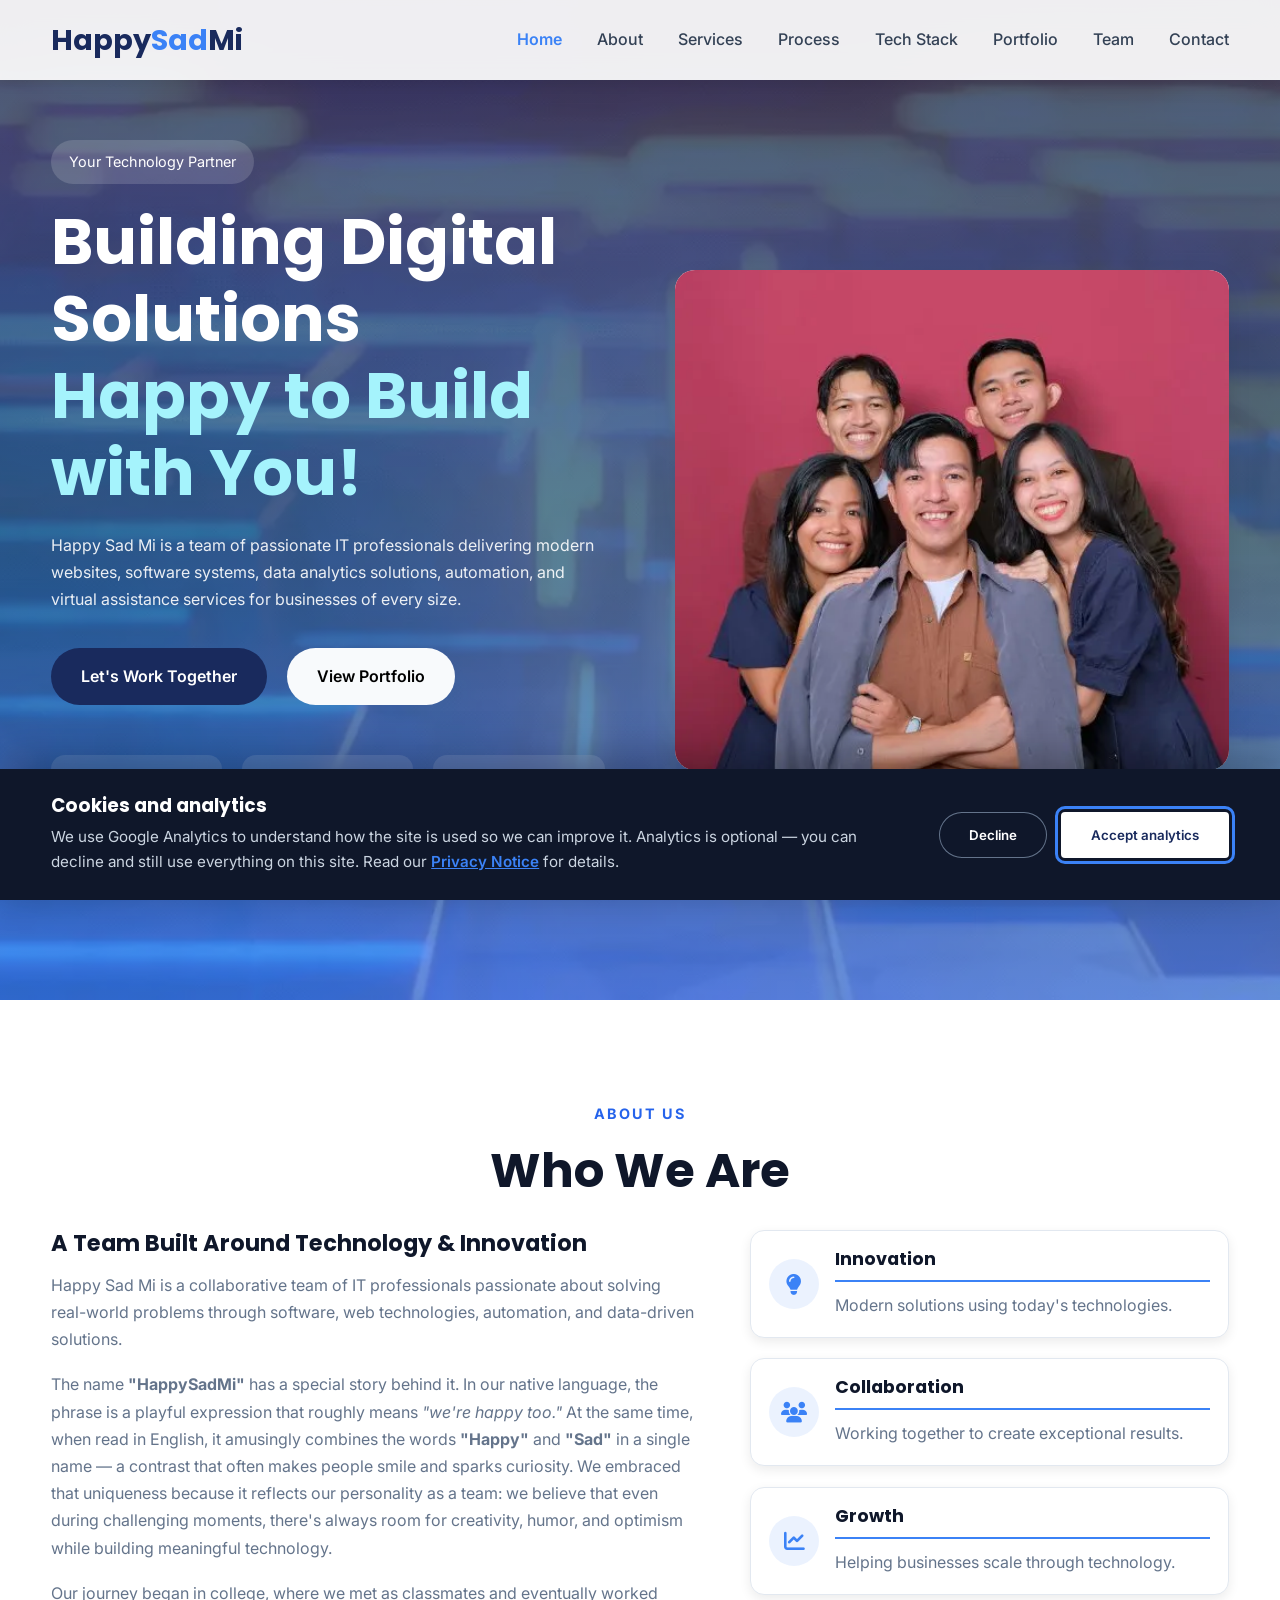
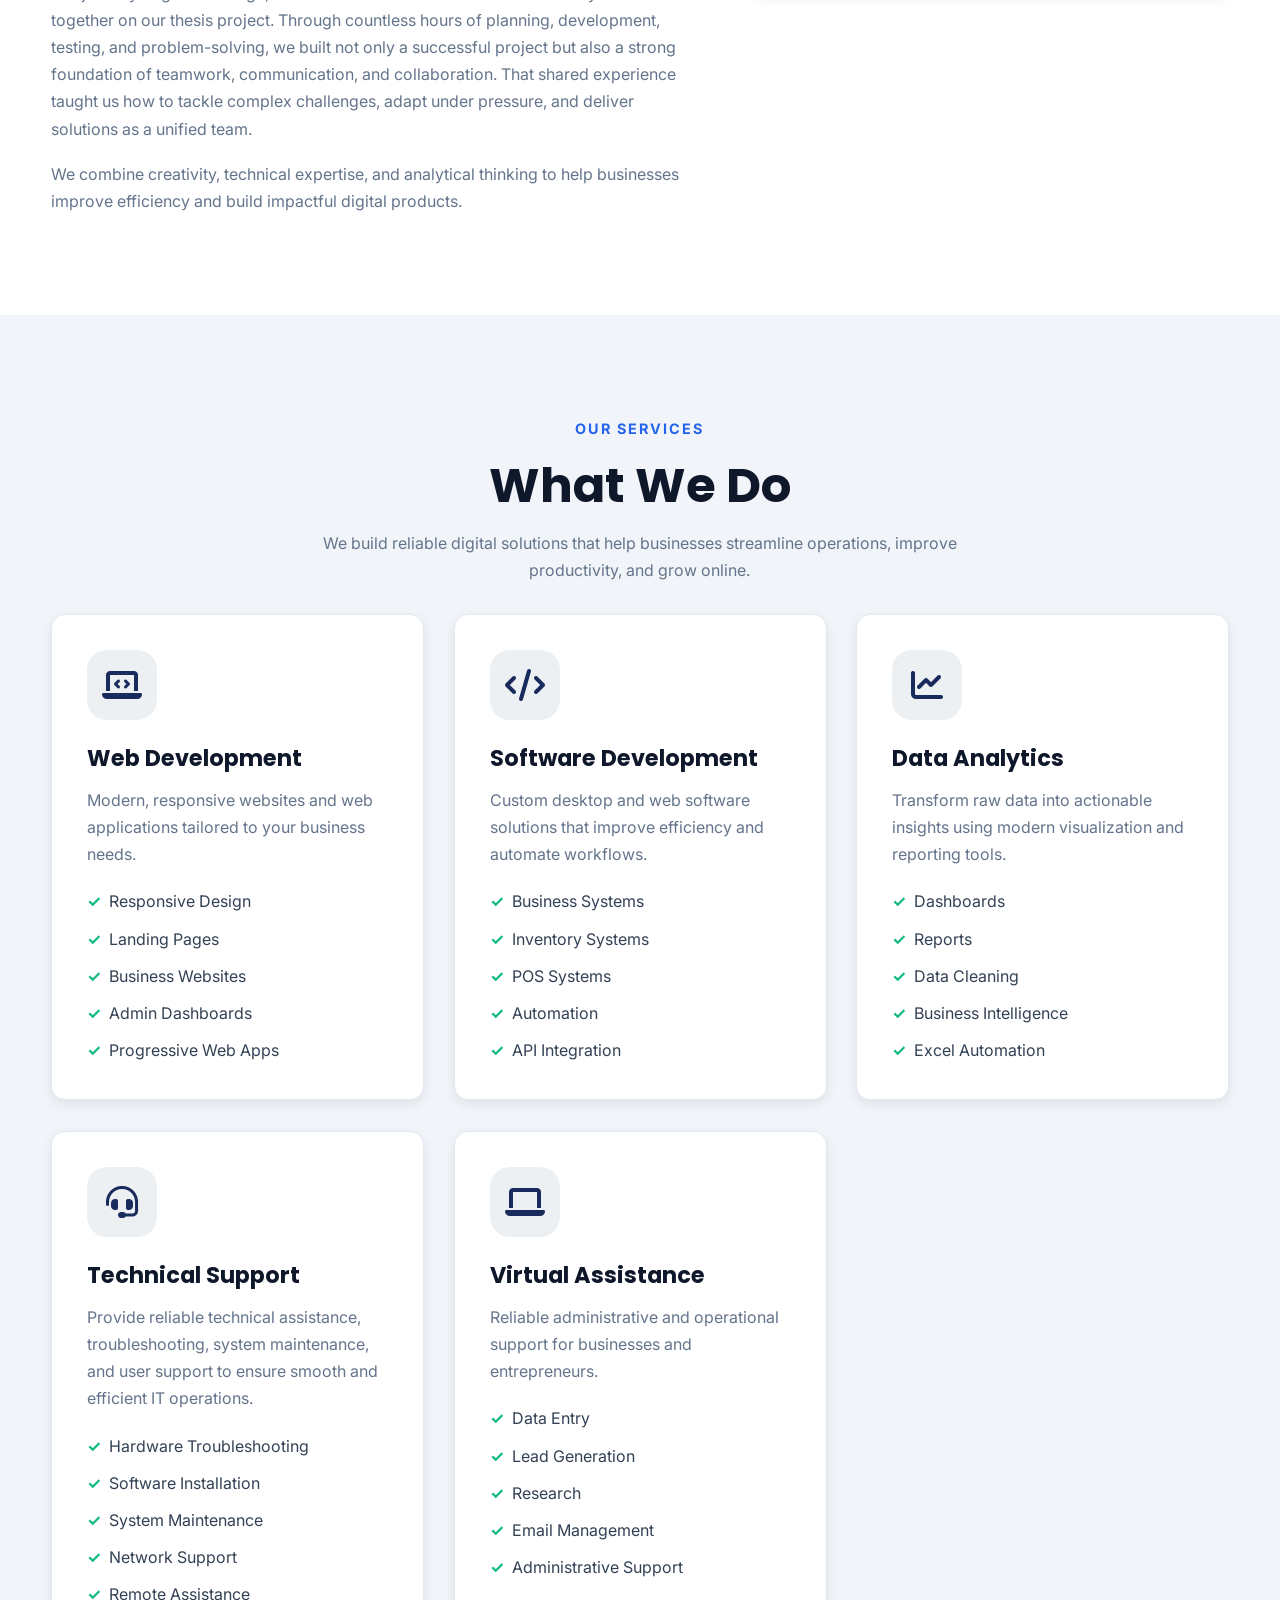
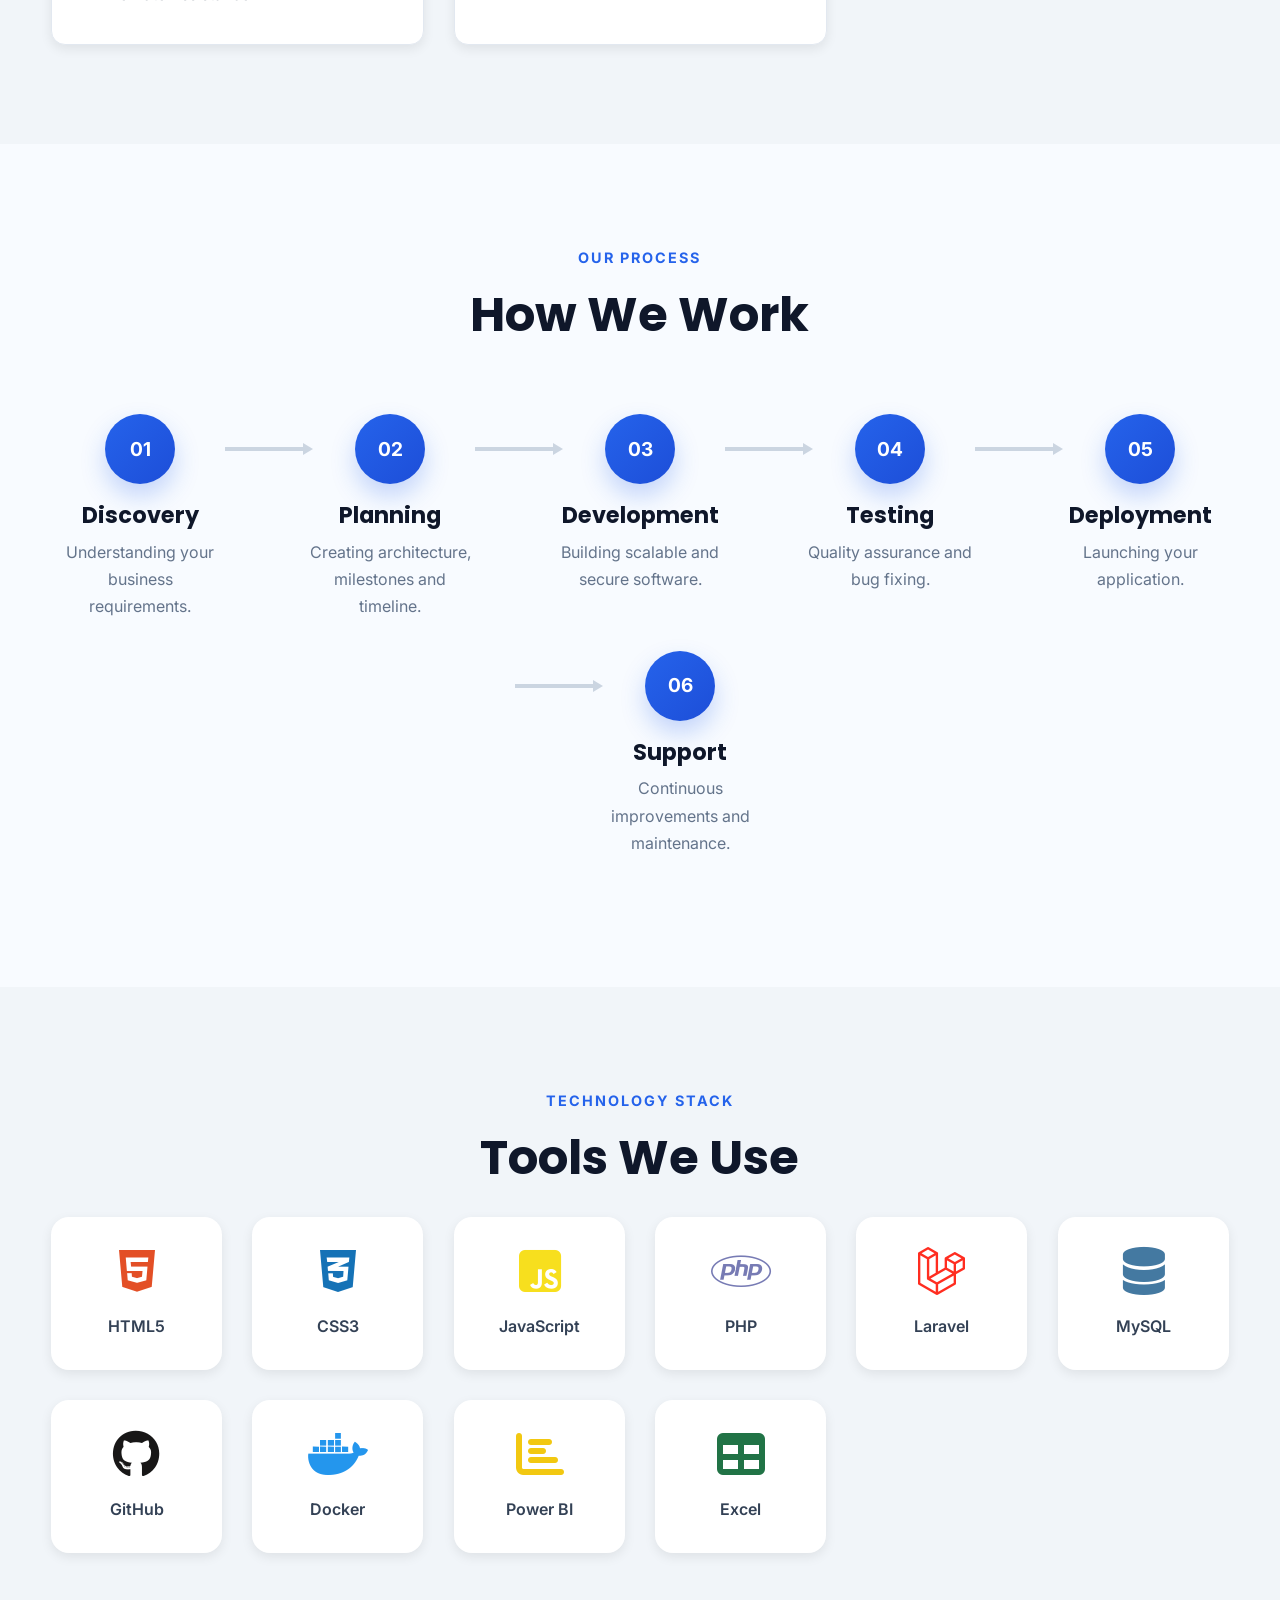
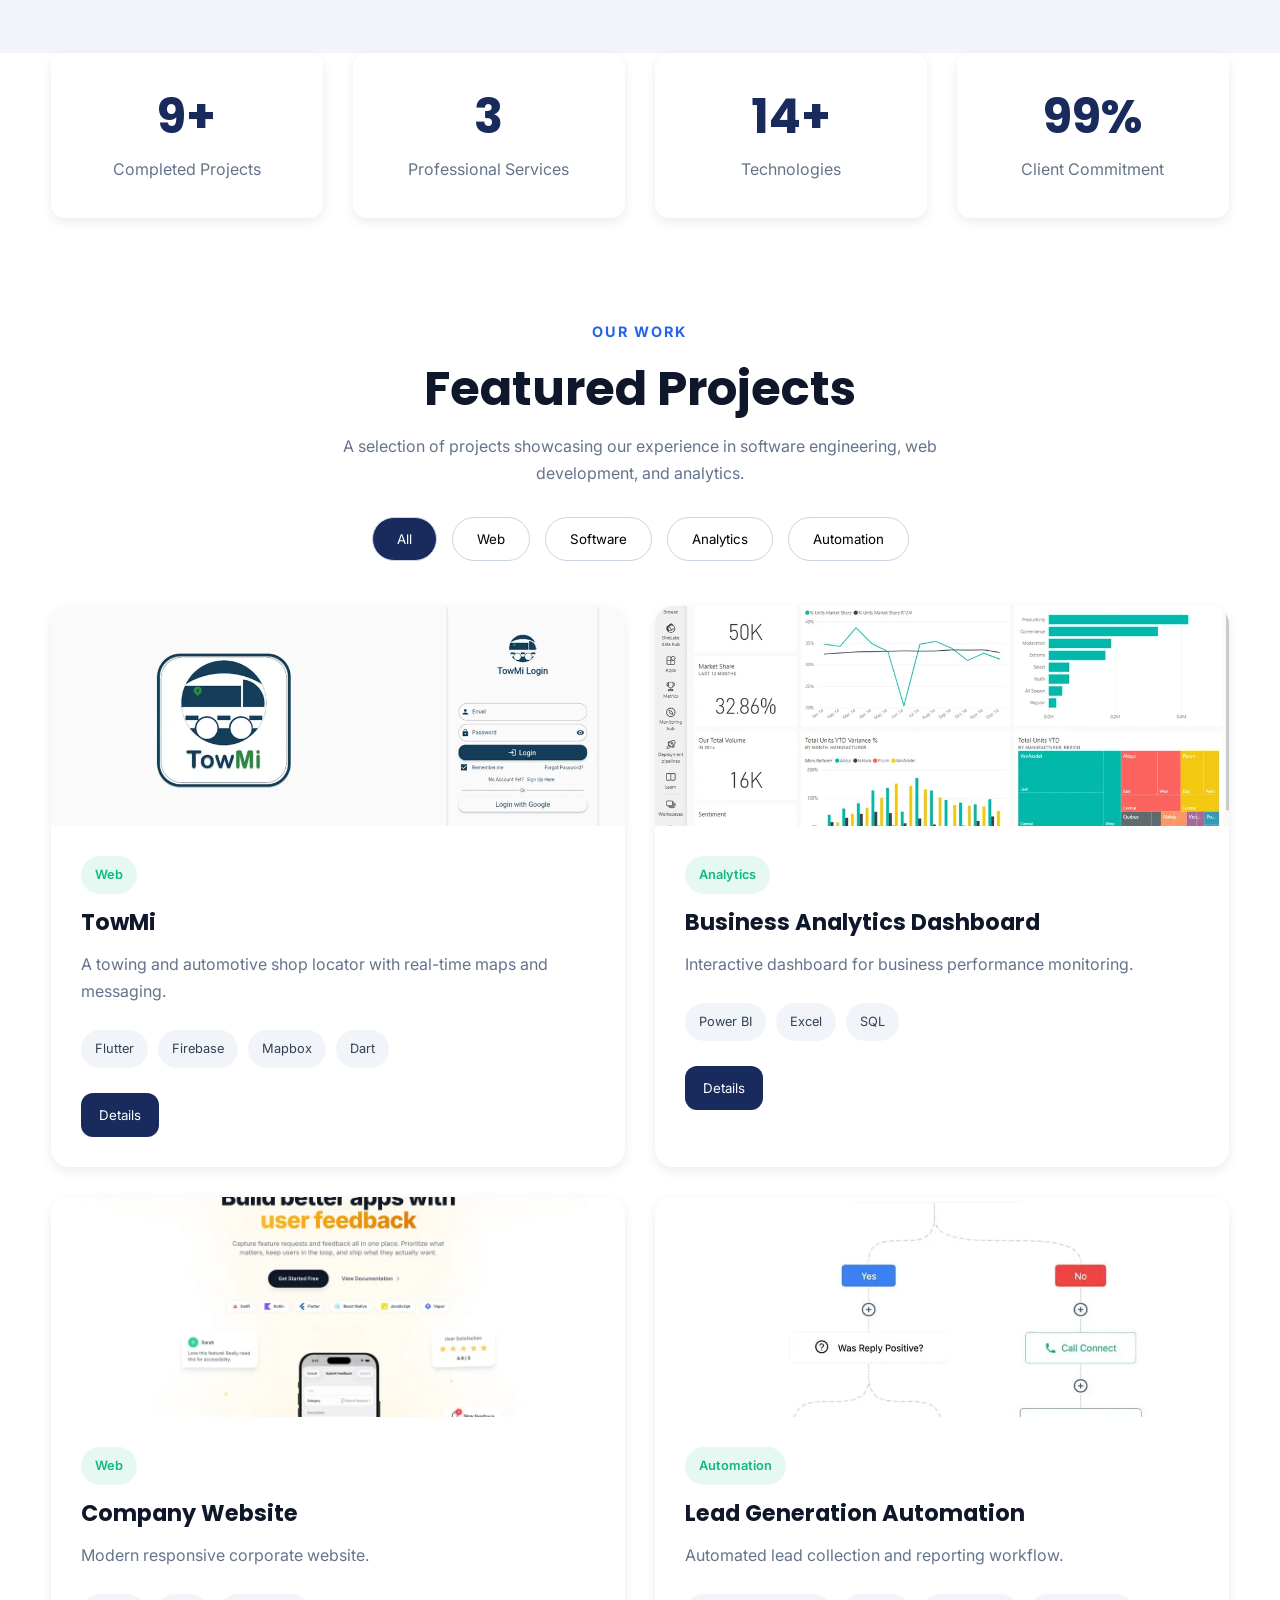
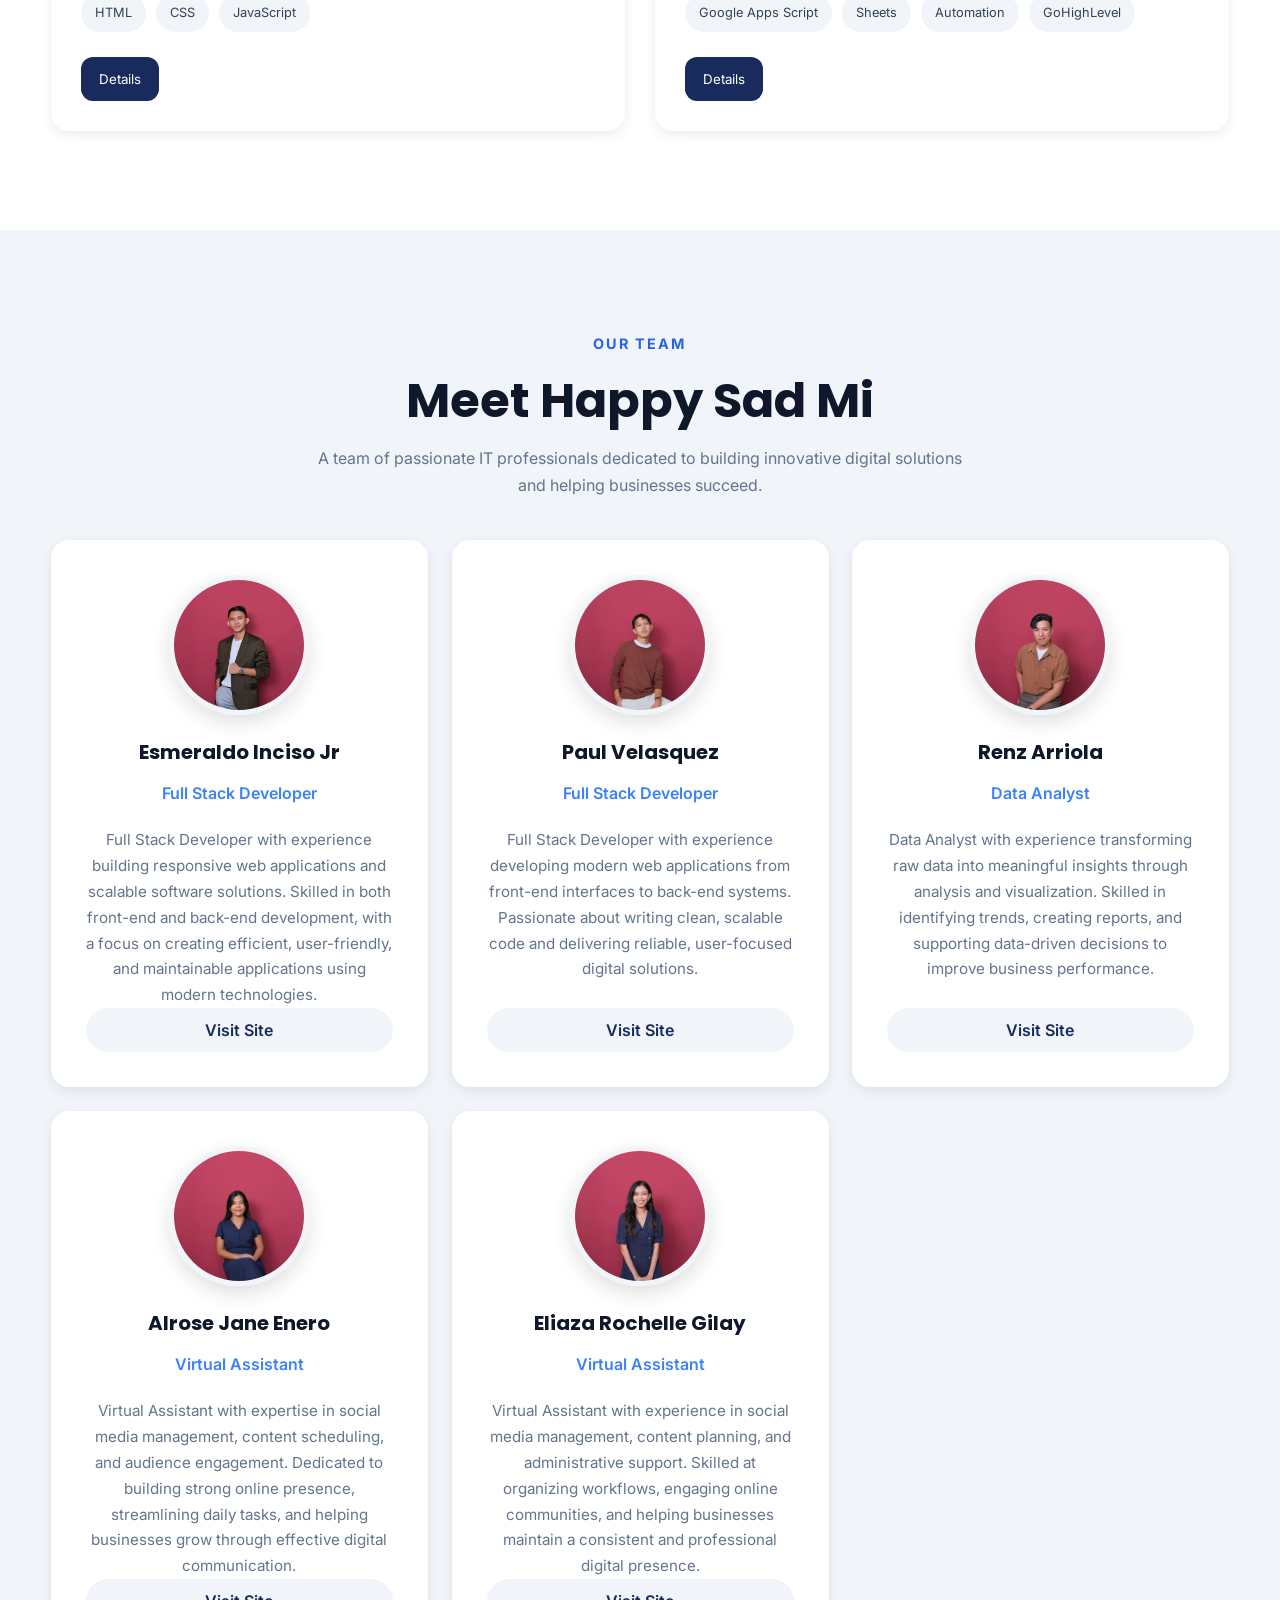
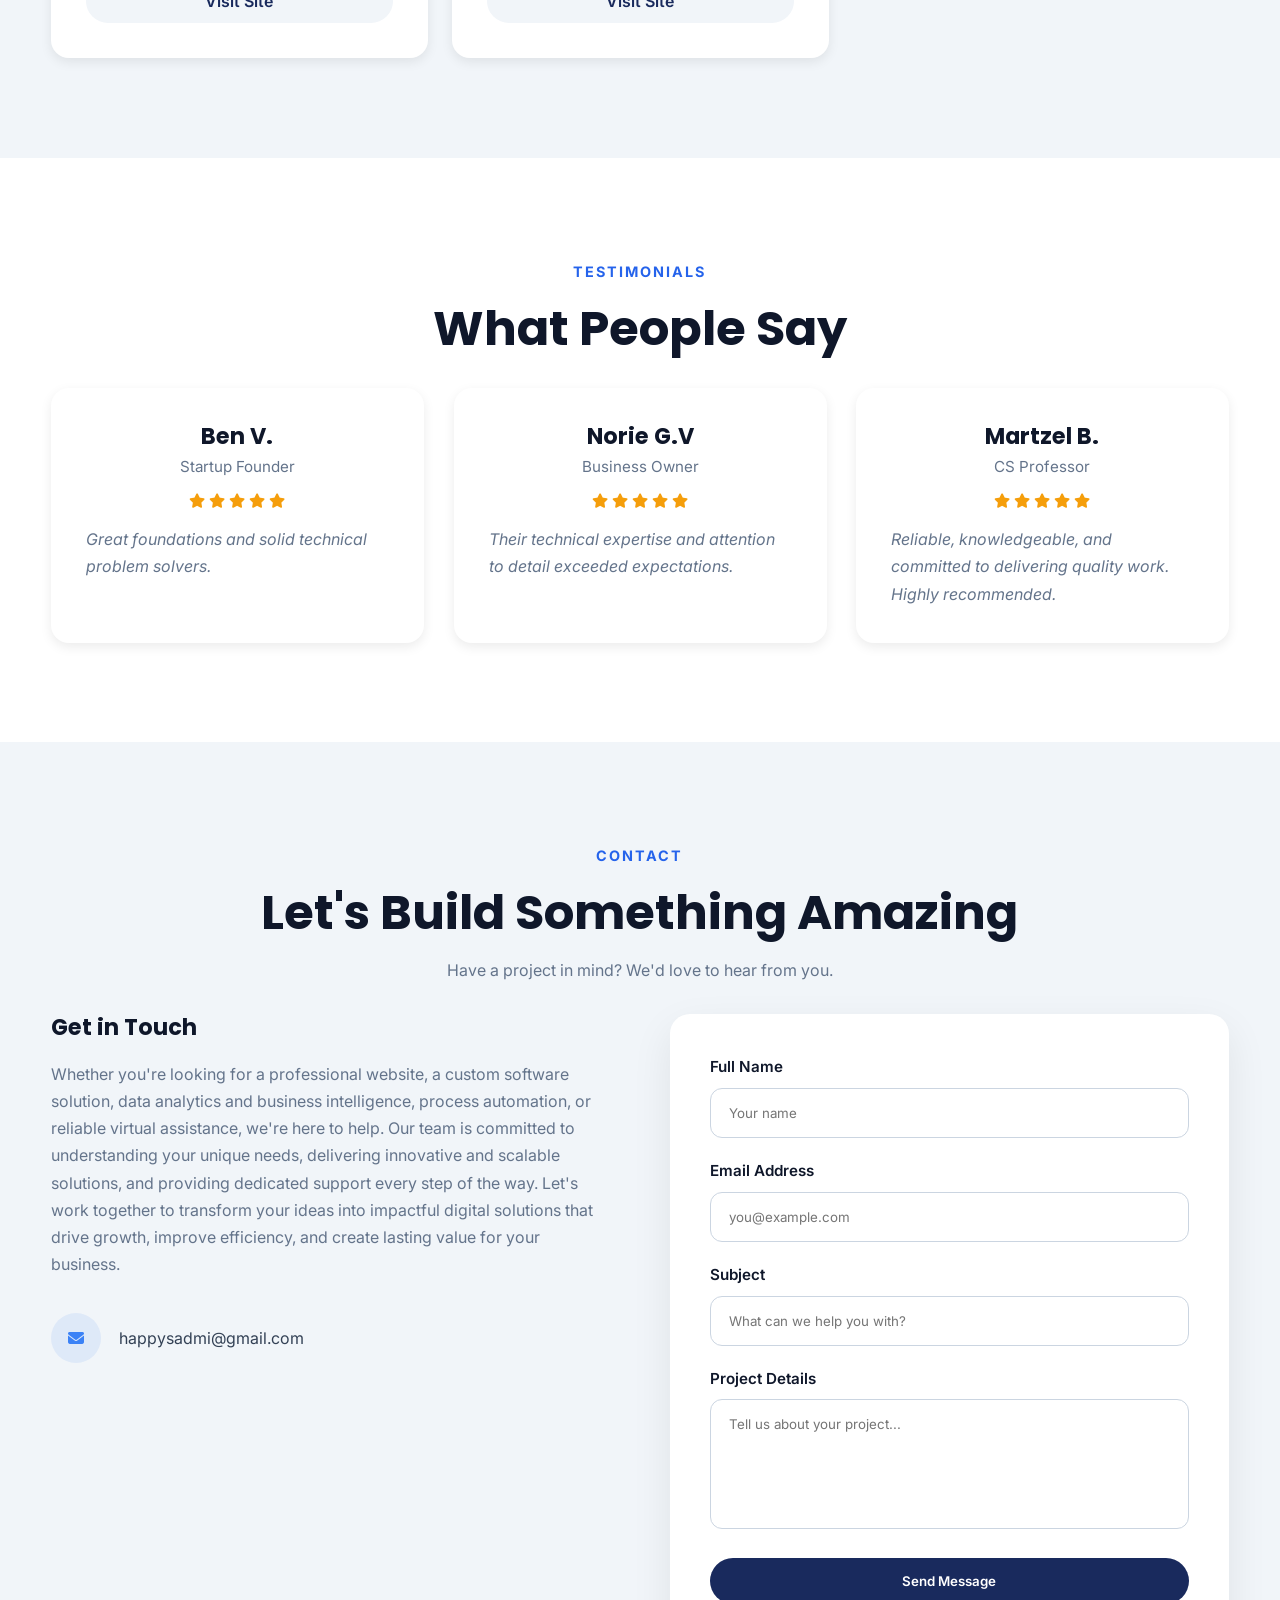
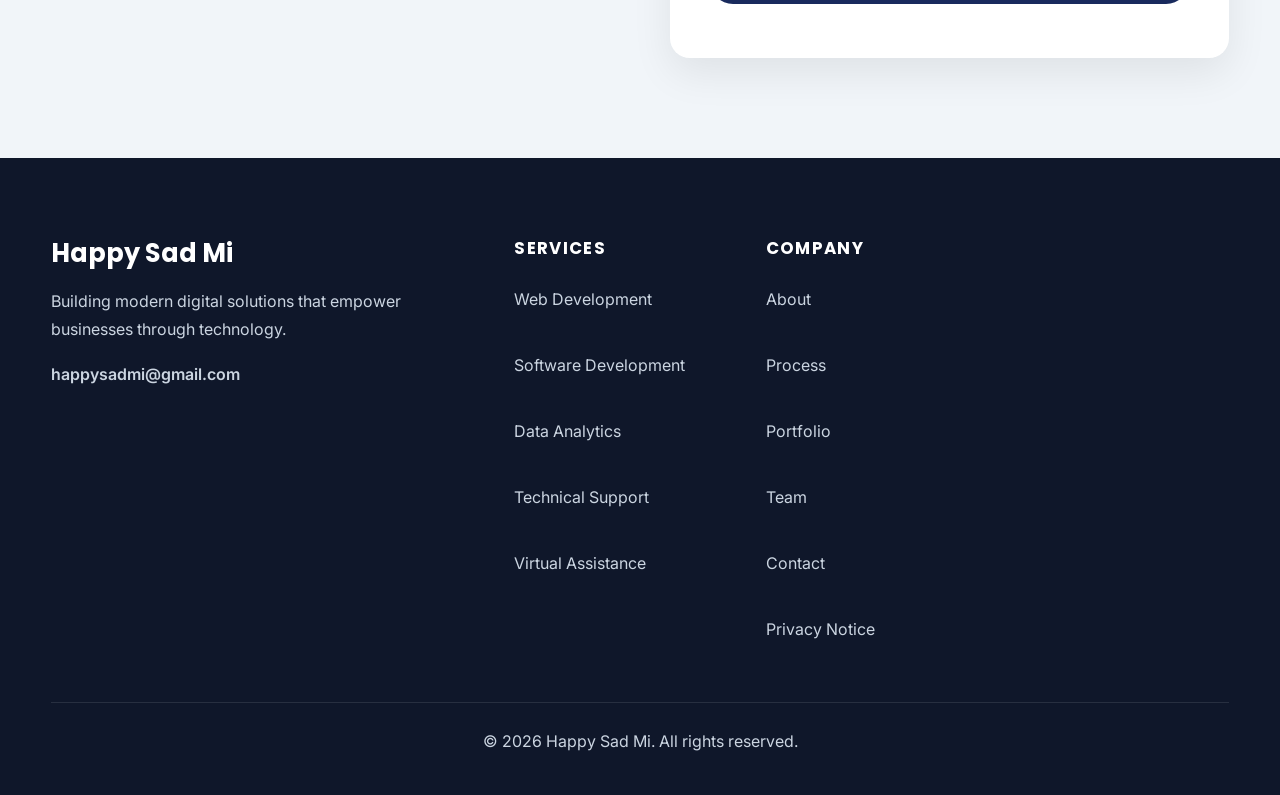
==== index.html @ 09899e64 "Remove two stray </br> tags before the statistics section Left over from the original markup. The Ab" ====
<!DOCTYPE html>
<html lang="en">

<head>
    <meta charset="UTF-8">
    <meta name="viewport" content="width=device-width, initial-scale=1.0">

    <title>Happy Sad Mi | Web Development • Software Development • Data Analytics</title>

    <meta name="description"
        content="Happy Sad Mi is a team of IT professionals specializing in Web Development, Software Development, Data Analytics, Automation, and Virtual Assistance.">

    <meta name="keywords"
        content="Web Development, Software Development, Data Analytics, Virtual Assistant, Philippines">

    <meta name="author" content="Happy Sad Mi">

    <meta name="theme-color" content="#192A5D">

    <!-- Open Graph / social -->

    <meta property="og:type" content="website">
    <meta property="og:site_name" content="Happy Sad Mi">
    <meta property="og:title" content="Happy Sad Mi | Web Development • Software Development • Data Analytics">
    <meta property="og:description"
        content="A team of passionate IT professionals delivering modern websites, software systems, data analytics, automation, and virtual assistance.">
    <meta property="og:image" content="og-image.jpg">
    <meta property="og:locale" content="en_PH">

    <meta name="twitter:card" content="summary_large_image">
    <meta name="twitter:title" content="Happy Sad Mi | Web Development • Software Development • Data Analytics">
    <meta name="twitter:description"
        content="A team of passionate IT professionals delivering modern websites, software systems, data analytics, automation, and virtual assistance.">
    <meta name="twitter:image" content="og-image.jpg">

    <!-- Structured data -->

    <script type="application/ld+json">
    {
      "@context": "https://schema.org",
      "@type": "ProfessionalService",
      "name": "Happy Sad Mi",
      "description": "A team of IT professionals specializing in Web Development, Software Development, Data Analytics, Automation, and Virtual Assistance.",
      "email": "happysadmi@gmail.com",
      "areaServed": "Philippines",
      "knowsAbout": [
        "Web Development",
        "Software Development",
        "Data Analytics",
        "Business Intelligence",
        "Automation",
        "Virtual Assistance"
      ]
    }
    </script>

    <!-- Google Fonts -->

    <link rel="preconnect" href="https://fonts.googleapis.com">
    <link rel="preconnect" href="https://fonts.gstatic.com" crossorigin>

    <link href="https://fonts.googleapis.com/css2?family=Inter:wght@300;400;500;600;700&family=Poppins:wght@500;600;700;800&display=swap"
        rel="stylesheet">

    <!-- Font Awesome -->

    <link rel="stylesheet"
        href="https://cdnjs.cloudflare.com/ajax/libs/font-awesome/6.7.1/css/all.min.css">

    <!-- CSS -->

    <link rel="stylesheet" href="assets/css/style.css?v=14">
    <link rel="stylesheet" href="assets/css/components.css?v=14">
    <link rel="stylesheet" href="assets/css/animations.css?v=14">

    <!-- Icons / PWA -->

    <link rel="apple-touch-icon" sizes="180x180" href="apple-touch-icon.png">
    <link rel="icon" type="image/png" sizes="32x32" href="favicon-32x32.png">
    <link rel="icon" type="image/png" sizes="16x16" href="favicon-16x16.png">
    <link rel="icon" href="favicon.ico" sizes="any">
    <link rel="manifest" href="site.webmanifest">

    <!-- Google Analytics (Consent Mode v2) -->

    <!--
        The consent default MUST be pushed to dataLayer before gtag.js loads,
        otherwise analytics_storage is already "granted" by the time the
        library initialises and the default is ignored.

        These calls are queued synchronously here and replayed by gtag.js,
        so the ordering below is load-bearing: inline block first, then the
        async loader. Do not merge them into one <script> tag.
    -->

    <script>
        window.dataLayer = window.dataLayer || [];

        function gtag(){
            dataLayer.push(arguments);
        }

        // Deny by default. GA4 stays dormant until the visitor opts in
        // via the consent banner (see assets/js/consent.js).
        gtag('consent', 'default', {
            analytics_storage: 'denied',
            ad_storage: 'denied',
            ad_user_data: 'denied',
            ad_personalization: 'denied',
            wait_for_update: 500
        });

        gtag('js', new Date());

        gtag('config', 'G-WTDKF7Z8ZC', { anonymize_ip: true });
    </script>

    <script async src="https://www.googletagmanager.com/gtag/js?id=G-WTDKF7Z8ZC"></script>
    <!-- End Google Analytics -->
</head>

<body>

    <a class="skip-link" href="#main">Skip to main content</a>

    <noscript>
        <div class="noscript-banner">
            <p>
                This site uses JavaScript to load services, portfolio, team and
                testimonials. Please enable JavaScript, or email us directly at
                <a href="mailto:happysadmi@gmail.com">happysadmi@gmail.com</a>.
            </p>
        </div>
    </noscript>

    <!-- ================= NAVBAR ================= -->

    <header class="header">

        <div class="container">

            <nav class="navbar">

                <a href="#home" class="logo">
                    Happy<span>Sad</span>Mi
                </a>

                <ul class="nav-links" id="primaryNav">

                    <li><a href="#home" aria-current="true">Home</a></li>

                    <li><a href="#about">About</a></li>

                    <li><a href="#services">Services</a></li>

                    <li><a href="#process">Process</a></li>

                    <li><a href="#tech">Tech Stack</a></li>

                    <li><a href="#portfolio">Portfolio</a></li>

                    <li><a href="#team">Team</a></li>

                    <li><a href="#contact">Contact</a></li>

                </ul>

                <button
                    class="menu-btn"
                    id="menuBtn"
                    type="button"
                    aria-label="Open navigation menu"
                    aria-expanded="false"
                    aria-controls="primaryNav">

                    <i class="fas fa-bars" aria-hidden="true"></i>

                </button>

            </nav>

        </div>

    </header>

    <main id="main">

    <!-- ================= HERO ================= -->

    <section class="hero" id="home" aria-labelledby="heroTitle">

        <div class="container hero-grid">

            <div class="hero-content">

                <span class="badge">
                    Your Technology Partner
                </span>

                <h1 id="heroTitle">

                    Building Digital Solutions

                    <span>Happy to Build with You!</span>

                </h1>

                <p>

                    Happy Sad Mi is a team of passionate IT professionals delivering
                    modern websites, software systems, data analytics solutions,
                    automation, and virtual assistance services for businesses
                    of every size.

                </p>

                <div class="hero-buttons">

                    <a href="#contact" class="btn btn-primary">

                        Let's Work Together

                    </a>

                    <a href="#portfolio" class="btn btn-secondary">

                        View Portfolio

                    </a>

                </div>

                <div class="hero-stats">

                    <div class="stat-card">

                        <h2>10+</h2>

                        <p>Projects</p>

                    </div>

                    <div class="stat-card">

                        <h2>4</h2>

                        <p>Core Services</p>

                    </div>

                    <div class="stat-card">

                        <h2>100%</h2>

                        <p>Committed</p>

                    </div>

                </div>

            </div>

            <div class="hero-image">

                <img class="bg_img"
                    src="assets/images/team/hsm-2.webp"
                    alt="The Happy Sad Mi team"
                    width="500"
                    height="500"
                    fetchpriority="high">

            </div>

        </div>

    </section>

    <!-- ================= ABOUT ================= -->

    <section class="section" id="about">

        <div class="container">

            <div class="section-title">

                <span>ABOUT US</span>

                <h2>Who We Are</h2>

            </div>

            <div class="about-grid">

                <div class="about-copy">

                    <h3>

                        A Team Built Around Technology & Innovation

                    </h3>

                    <p>

                        Happy Sad Mi is a collaborative team of IT professionals
                        passionate about solving real-world problems through
                        software, web technologies, automation, and data-driven
                        solutions.

                    </p>

                    <p>
                        The name <strong>"HappySadMi"</strong> has a special story behind it. In our
                        native language, the phrase is a playful expression that roughly means
                        <em>"we're happy too."</em> At the same time, when read in English, it amusingly
                        combines the words <strong>"Happy"</strong> and <strong>"Sad"</strong> in a single
                        name — a contrast that often makes people smile and sparks curiosity. We
                        embraced that uniqueness because it reflects our personality as a team: we
                        believe that even during challenging moments, there's always room for
                        creativity, humor, and optimism while building meaningful technology.
                    </p>

                    <p>
                        Our journey began in college, where we met as classmates and eventually
                        worked together on our thesis project. Through countless hours of planning,
                        development, testing, and problem-solving, we built not only a successful
                        project but also a strong foundation of teamwork, communication, and
                        collaboration. That shared experience taught us how to tackle complex
                        challenges, adapt under pressure, and deliver solutions as a unified team.
                    </p>

                    <p>

                        We combine creativity, technical expertise, and analytical
                        thinking to help businesses improve efficiency and build
                        impactful digital products.

                    </p>

                </div>

                <div class="about-cards">

                <div class="info-card">
                    <i class="fas fa-lightbulb" aria-hidden="true"></i>

                    <div class="info-content">
                        <h4>Innovation</h4>
                        <p>Modern solutions using today's technologies.</p>
                    </div>
                </div>

                <div class="info-card">
                    <i class="fas fa-users" aria-hidden="true"></i>

                    <div class="info-content">
                        <h4>Collaboration</h4>
                        <p>Working together to create exceptional results.</p>
                    </div>
                </div>

                <div class="info-card">
                    <i class="fas fa-chart-line" aria-hidden="true"></i>

                    <div class="info-content">
                        <h4>Growth</h4>
                        <p>Helping businesses scale through technology.</p>
                    </div>
                </div>

</div>

            </div>

        </div>

    </section>

        <!-- ================= SERVICES ================= -->

    <section class="section section-alt" id="services">

        <div class="container">

            <div class="section-title">

                <span>OUR SERVICES</span>

                <h2>What We Do</h2>

                <p>
                    We build reliable digital solutions that help businesses
                    streamline operations, improve productivity, and grow online.
                </p>

            </div>

            <div class="services-grid" id="servicesGrid">

                <!-- Rendered from data/services.json by services.js -->

            </div>

        </div>

    </section>


<section class="section process-section" id="process">

    <div class="container">

        <div class="section-title">
            <span>OUR PROCESS</span>
            <h2>How We Work</h2>
        </div>

        <div class="process-flow">

            <div class="process-step">
                <div class="circle">01</div>
                <h3>Discovery</h3>
                <p>Understanding your business requirements.</p>
            </div>

            <div class="connector"></div>

            <div class="process-step">
                <div class="circle">02</div>
                <h3>Planning</h3>
                <p>Creating architecture, milestones and timeline.</p>
            </div>

            <div class="connector"></div>

            <div class="process-step">
                <div class="circle">03</div>
                <h3>Development</h3>
                <p>Building scalable and secure software.</p>
            </div>

            <div class="connector"></div>

            <div class="process-step">
                <div class="circle">04</div>
                <h3>Testing</h3>
                <p>Quality assurance and bug fixing.</p>
            </div>

            <div class="connector"></div>

            <div class="process-step">
                <div class="circle">05</div>
                <h3>Deployment</h3>
                <p>Launching your application.</p>
            </div>

            <div class="connector"></div>

            <div class="process-step">
                <div class="circle">06</div>
                <h3>Support</h3>
                <p>Continuous improvements and maintenance.</p>
            </div>

        </div>

    </div>

</section>
    <!-- ================= TECH STACK ================= -->

    <section class="section section-alt" id="tech">

        <div class="container">

            <div class="section-title">

                <span>TECHNOLOGY STACK</span>

                <h2>Tools We Use</h2>

            </div>

            <div class="tech-grid">

                <div class="tech-card">
                    <i class="fab fa-html5"></i>
                    <div></div>
                    <span>HTML5</span>
                </div>

                <div class="tech-card">
                    <i class="fab fa-css3-alt"></i>
                <div></div>
                    <span>CSS3</span>
                </div>

                <div class="tech-card">
                    <i class="fab fa-js-square"></i>
                    <div></div>
                    <span>JavaScript</span>
                </div>

                <div class="tech-card">
                    <i class="fab fa-php"></i>
                    <div></div>
                    <span>PHP</span>
                </div>

                <div class="tech-card">
                    <i class="fab fa-laravel"></i>
                    <div></div>
                    <span>Laravel</span>
                </div>

                <div class="tech-card">
                    <i class="fas fa-database"></i>
                    <div></div>
                    <span>MySQL</span>
                </div>

                <div class="tech-card">
                    <i class="fab fa-github"></i>
                    <div></div>
                    <span>GitHub</span>
                </div>

                <div class="tech-card">
                    <i class="fab fa-docker"></i>
                    <div></div>
                    <span>Docker</span>
                </div>

                <div class="tech-card">
                    <i class="fas fa-chart-bar"></i>
                    <div></div>
                    <span>Power BI</span>
                </div>

                <div class="tech-card">
                    <i class="fas fa-table"></i>
                    <div></div>
                    <span>Excel</span>
                </div>

            </div>

        </div>

    </section>

    <!-- ================= STATISTICS ================= -->

    <section class="statistics">

        <div class="container">

            <div class="stats-grid">

                <div class="stats-card">

                    <h2>10+</h2>

                    <p>Completed Projects</p>

                </div>

                <div class="stats-card">

                    <h2>4</h2>

                    <p>Professional Services</p>

                </div>

                <div class="stats-card">

                    <h2>15+</h2>

                    <p>Technologies</p>

                </div>

                <div class="stats-card">

                    <h2>100%</h2>

                    <p>Client Commitment</p>

                </div>

            </div>

        </div>

    </section>

    <!-- ================= PORTFOLIO ================= -->

    <section class="section" id="portfolio">

        <div class="container">

            <div class="section-title">

                <span>OUR WORK</span>

                <h2>Featured Projects</h2>

                <p>
                    A selection of projects showcasing our experience in
                    software engineering, web development, and analytics.
                </p>

            </div>

            <div class="portfolio-filter" role="group" aria-label="Filter projects by category">

                <button type="button" class="active" data-filter="all" aria-pressed="true">
                    All
                </button>

                <button type="button" data-filter="web" aria-pressed="false">
                    Web
                </button>

                <button type="button" data-filter="software" aria-pressed="false">
                    Software
                </button>

                <button type="button" data-filter="analytics" aria-pressed="false">
                    Analytics
                </button>

                <button type="button" data-filter="automation" aria-pressed="false">
                    Automation
                </button>

            </div>

            <div class="portfolio-grid" id="portfolioGrid">

                <!-- Rendered from data/portfolio.json by portfolio.js -->

            </div>

        </div>

    </section>

        <!-- ================= TEAM ================= -->

    <section class="section section-alt" id="team">

        <div class="container">

            <div class="section-title">

                <span>OUR TEAM</span>

                <h2>Meet Happy Sad Mi</h2>

                <p>
                    A team of passionate IT professionals dedicated to building
                    innovative digital solutions and helping businesses succeed.
                </p>

            </div>

            <div class="team-gallery" id="teamGrid">

                <!-- Rendered from data/team.json by team.js -->

            </div>

        </div>

    </section>

    <!-- ================= TESTIMONIALS ================= -->
    <section class="section" id="testimonials">

        <div class="container">

            <div class="section-title">

                <span>TESTIMONIALS</span>

                <h2>What People Say</h2>

            </div>

            <div class="testimonial-grid" id="testimonialGrid">

                <!-- Rendered from data/testimonials.json by testimonials.js -->

            </div>

        </div>

    </section>

    <!-- ================= CONTACT ================= -->

    <section class="section section-alt" id="contact">

        <div class="container">

            <div class="section-title">

                <span>CONTACT</span>

                <h2>Let's Build Something Amazing</h2>

                <p>
                    Have a project in mind? We'd love to hear from you.
                </p>

            </div>

            <div class="contact-grid">

                <div class="contact-info">

                    <h3>Get in Touch</h3>

                    <p>
                        Whether you're looking for a professional website, a custom software solution,
                        data analytics and business intelligence, process automation, or reliable
                        virtual assistance, we're here to help. Our team is committed to understanding
                        your unique needs, delivering innovative and scalable solutions, and providing
                        dedicated support every step of the way. Let's work together to transform your
                        ideas into impactful digital solutions that drive growth, improve efficiency,
                        and create lasting value for your business.
                    </p>

                    <div class="contact-item">

                        <i class="fas fa-envelope"></i>

                        <span>happysadmi@gmail.com</span>

                    </div>


                    

                </div>

                <form
                    action="https://api.web3forms.com/submit"
                    method="POST"
                    class="contact-form"
                    id="contactForm">

                    <input type="hidden" name="access_key" value="a5f0d22b-f5dd-4170-9fd6-71b0a7a1d6a9">

                    <!-- Honeypot: hidden from users, catches naive bots -->

                    <div class="visually-hidden" aria-hidden="true">
                        <label for="company">Company website</label>
                        <input type="text" name="company" id="company" tabindex="-1" autocomplete="off">
                    </div>

                    <label for="name">Full Name</label>

                    <input
                        type="text"
                        id="name"
                        name="name"
                        autocomplete="name"
                        placeholder="Your name"
                        required>

                    <label for="email">Email Address</label>

                    <input
                        type="email"
                        id="email"
                        name="email"
                        autocomplete="email"
                        placeholder="you@example.com"
                        required>

                    <label for="subject">Subject</label>

                    <input
                        type="text"
                        id="subject"
                        name="subject"
                        placeholder="What can we help you with?">

                    <label for="message">Project Details</label>

                    <textarea
                        id="message"
                        name="message"
                        rows="6"
                        placeholder="Tell us about your project..."
                        required></textarea>

                    <button
                        class="btn btn-primary"
                        type="submit">

                        Send Message

                    </button>

                    <p class="form-note" id="formStatus" role="status" aria-live="polite"></p>

                </form>





            </div>

        </div>

    </section>

    </main>

    <!-- ================= FOOTER ================= -->

    <footer class="footer">

        <div class="container">

            <div class="footer-grid">

                <div>

                    <h2 class="footer-brand">Happy Sad Mi</h2>

                    <p>

                        Building modern digital solutions that empower
                        businesses through technology.

                    </p>

                    <p>
                        <a href="mailto:happysadmi@gmail.com">happysadmi@gmail.com</a>
                    </p>

                </div>

                <nav aria-label="Services">

                    <h3 class="footer-heading">Services</h3>

                    <ul>

                        <li><a href="#services">Web Development</a></li>

                        <li><a href="#services">Software Development</a></li>

                        <li><a href="#services">Data Analytics</a></li>

                        <li><a href="#services">Technical Support</a></li>

                        <li><a href="#services">Virtual Assistance</a></li>

                    </ul>

                </nav>

                <nav aria-label="Company">

                    <h3 class="footer-heading">Company</h3>

                    <ul>

                        <li><a href="#about">About</a></li>

                        <li><a href="#process">Process</a></li>

                        <li><a href="#portfolio">Portfolio</a></li>

                        <li><a href="#team">Team</a></li>

                        <li><a href="#contact">Contact</a></li>

                        <li><a href="privacy.html">Privacy Notice</a></li>

                    </ul>

                </nav>

            </div>

            <div class="footer-bottom">

                <p>

                    &copy; 2026 Happy Sad Mi. All rights reserved.

                </p>

            </div>

        </div>

    </footer>

    <!-- ================= BACK TO TOP ================= -->

    <button
        id="backToTop"
        class="back-to-top"
        type="button"
        aria-label="Back to top">

        <i class="fas fa-chevron-up" aria-hidden="true"></i>

    </button>

    <!-- ================= PROJECT MODAL ================= -->

<div
    class="modal"
    id="projectModal"
    role="dialog"
    aria-modal="true"
    aria-labelledby="modalTitle"
    aria-describedby="modalDescription"
    hidden>

    <div class="modal-overlay"></div>

    <div
        class="modal-content"
        role="document"
        tabindex="-1">

        <button
            class="modal-close"
            id="closeModal"
            type="button"
            aria-label="Close project details">

            <i class="fas fa-times" aria-hidden="true"></i>

        </button>

        <img
            id="modalImage"
            src=""
            alt="">

        <div class="modal-body">

            <span
                class="modal-category"
                id="modalCategory">

            </span>

            <h2
                id="modalTitle">

            </h2>

            <p
                id="modalDescription">

            </p>

            <div
                id="modalTech"
                class="project-tech">

            </div>

            <div class="modal-meta">

                <div>

                    <strong>Role</strong>

                    <span id="modalRole"></span>

                </div>

                <div>

                    <strong>Client</strong>

                    <span id="modalClient"></span>

                </div>

                <div>

                    <strong>Year</strong>

                    <span id="modalYear"></span>

                </div>

                <div>

                    <strong>Status</strong>

                    <span id="modalStatus"></span>

                </div>

            </div>

            <div
                class="modal-buttons"
                id="modalButtons">

            </div>

        </div>

    </div>

</div>

    <!-- ================= CONSENT BANNER ================= -->

    <!--
        Hidden until assets/js/consent.js finds no stored choice. The GA4
        consent default in <head> already blocks analytics regardless of
        what this banner does, so a JS failure here degrades to "no
        analytics" rather than "unconsented analytics".
    -->

    <div
        class="consent-banner"
        id="consentBanner"
        role="dialog"
        aria-labelledby="consentTitle"
        aria-describedby="consentText"
        hidden>

        <div class="consent-inner">

            <div class="consent-copy">

                <h2 id="consentTitle">Cookies and analytics</h2>

                <p id="consentText">
                    We use Google Analytics to understand how the site is used so we
                    can improve it. Analytics is optional &mdash; you can decline and
                    still use everything on this site. Read our
                    <a href="privacy.html">Privacy Notice</a> for details.
                </p>

            </div>

            <div class="consent-actions">

                <button
                    type="button"
                    class="btn btn-secondary"
                    id="consentDecline">

                    Decline

                </button>

                <button
                    type="button"
                    class="btn btn-primary"
                    id="consentAccept">

                    Accept analytics

                </button>

            </div>

        </div>

    </div>

    <!-- ================= JAVASCRIPT ================= -->

    <script src="assets/js/app.js?v=14"></script>
    <script src="assets/js/animations.js?v=14"></script>
    <script src="assets/js/consent.js?v=14"></script>
    <script src="assets/js/portfolio.js?v=14"></script>
    <script src="assets/js/services.js?v=14"></script>
    <script src="assets/js/team.js?v=14"></script>
    <script src="assets/js/testimonials.js?v=14"></script>

</body>

</html>
---- assets/css/style.css ----
/* ==========================================================
   Happy Sad Mi
   Global Styles
========================================================== */

/* ===========================
   CSS VARIABLES
=========================== */

:root {

    /* Colors */

    --primary: #192a5d;
    --primary-light: #2c3b67;
    --secondary: #3B82F6;
    --accent: #10B981;

    /* --secondary is a decorative brand blue and only reaches ~3.7:1 on
       white, which fails WCAG AA for text. Use this darker variant for
       any text or icon that needs to be readable on a light surface. */
    --secondary-text: #2563EB;

    --dark: #0F172A;

    --light: #F8FAFC;
    --white: #FFFFFF;

    --gray-100: #F1F5F9;
    --gray-200: #E2E8F0;
    --gray-300: #CBD5E1;
    --gray-500: #64748B;
    --gray-700: #334155;

    /* Typography */

    --heading-font: "Poppins", sans-serif;
    --body-font: "Inter", sans-serif;

    /* Spacing */

    --section-padding: 100px;

    /* Radius */

    --radius: 14px;

    /* Shadows */

    --shadow-sm: 0 4px 12px rgba(0,0,0,.08);

    --shadow:

        0 15px 40px rgba(0,0,0,.08);

    --transition:

        all .3s ease;

}

/* ===========================
   RESET
=========================== */

*{

    margin:0;
    padding:0;
    box-sizing:border-box;

}

html{

    scroll-behavior:smooth;

}

/* ==========================================================
   CONSENT BANNER
   ========================================================== */

.consent-banner{

    position:fixed;

    left:0;

    right:0;

    bottom:0;

    z-index:10000;

    background:var(--dark);

    color:var(--gray-300);

    box-shadow:0 -12px 40px rgba(0,0,0,.28);

    transform:translateY(100%);

    transition:transform .35s ease;

    /* Safety net for short/landscape viewports: never let the banner
       cover the whole screen, and let it scroll if it has to. */
    max-height:85vh;

    max-height:85dvh;

    overflow-y:auto;

    overscroll-behavior:contain;

}

.consent-banner.show{

    transform:translateY(0);

}

.consent-inner{

    width:min(1200px,92%);

    margin-inline:auto;

    padding:26px 0;

    display:flex;

    align-items:center;

    justify-content:space-between;

    gap:28px;

    flex-wrap:wrap;

}

.consent-copy{

    flex:1 1 460px;

    min-width:0;

}

.consent-copy h2{

    font-size:1.15rem;

    margin-bottom:8px;

    color:var(--white);

}

.consent-copy p{

    margin:0;

    font-size:.95rem;

    line-height:1.6;

    color:var(--gray-300);

}

.consent-copy a{

    color:var(--secondary);

    font-weight:600;

    text-decoration:underline;

}

.consent-copy a:hover{

    color:var(--white);

}

.consent-actions{

    display:flex;

    gap:14px;

    flex-wrap:wrap;

}

.consent-actions .btn{

    white-space:nowrap;

}

/* The banner is dark, so the default navy primary would disappear into
   it. Invert both buttons here to keep them clearly distinguishable. */

.consent-actions .btn-primary{

    background:var(--white);

    color:var(--primary);

}

.consent-actions .btn-primary:hover{

    background:var(--gray-200);

    color:var(--primary);

    transform:translateY(-2px);

}

.consent-actions .btn-secondary{

    background:transparent;

    color:var(--white);

    box-shadow:inset 0 0 0 1px var(--gray-500);

}

.consent-actions .btn-secondary:hover{

    background:rgba(255,255,255,.1);

    color:var(--white);

    transform:translateY(-2px);

}

@media (max-width:768px){

    .consent-inner{

        padding:22px 0;

        flex-direction:column;

        align-items:stretch;

        gap:18px;

    }

    /* flex-basis resolves against the MAIN axis. Once .consent-inner
       flips to column, the 460px basis above becomes a 460px HEIGHT,
       which stretched the banner to ~77% of a phone screen and pushed
       the buttons to the bottom. Reset it for the column layout. */

    .consent-copy{

        flex:0 0 auto;

    }

    .consent-actions{

        display:grid;

        grid-template-columns:1fr 1fr;

    }

}

/* ==========================================================
   NOSCRIPT
   ========================================================== */

.noscript-banner{

    padding:16px 24px;

    background:var(--gray-100);

    border-bottom:1px solid var(--gray-200);

    color:var(--gray-700);

    text-align:center;

    font-size:.95rem;

}

.noscript-banner p{

    margin:0;

    color:inherit;

}

.noscript-banner a{

    color:var(--secondary);

    font-weight:600;

    text-decoration:underline;

}

body{

    font-family:var(--body-font);

    color:var(--gray-700);

    background:var(--white);

    line-height:1.7;

}

img{

    display:block;

    width:100%;

}

a{

    text-decoration:none;

    color:inherit;

}

ul{

    list-style:none;

}

button{

    border:none;

    cursor:pointer;

    font-family:inherit;

}

input,
textarea{

    font-family:inherit;

}

/* ==========================================================
   ACCESSIBILITY PRIMITIVES
   ========================================================== */

/* Visible keyboard focus for every interactive element.
   :focus-visible keeps the ring off mouse clicks. */

a:focus-visible,
button:focus-visible,
input:focus-visible,
textarea:focus-visible,
[tabindex]:focus-visible{

    outline:3px solid var(--secondary);

    outline-offset:3px;

    border-radius:4px;

}

/* Available to screen readers, invisible on screen. Used for
   form labels, section landmarks and icon-only button names. */

.visually-hidden{

    position:absolute;

    width:1px;

    height:1px;

    padding:0;

    margin:-1px;

    overflow:hidden;

    clip:rect(0 0 0 0);

    clip-path:inset(50%);

    white-space:nowrap;

    border:0;

}

/* ===========================
   CONTAINER
=========================== */

.container{

    width:min(1200px,92%);

    margin:auto;

}

/* ===========================
   TYPOGRAPHY
=========================== */

h1,h2,h3,h4{

    font-family:var(--heading-font);

    color:var(--dark);

    line-height:1.2;

}

h1{

    font-size:clamp(2.5rem,5vw,4.5rem);

}

h2{

    font-size:clamp(2rem,4vw,3rem);

}

h3{

    font-size:1.4rem;

}

p{

    color:var(--gray-500);

}

/* ===========================
   SECTION
=========================== */

.section{

    padding:var(--section-padding) 0;

}

.section-alt{

    background:var(--gray-100);

}

.section-title{

    text-align:center;

    margin-bottom:30px;

}

.hero-image{
    animation:float 6s ease-in-out infinite;
}

.bg_img{

    width:100%;

    display:block;

    aspect-ratio:1/1;

    object-fit:cover;

    object-position:center 28%;

    background:var(--white);

    border-radius:20px;

    overflow:hidden;

    box-shadow:0 10px 25px rgba(0,0,0,.08);

    transition:transform .4s ease, box-shadow .4s ease;

}

.bg_img:hover{

    transform:translateY(-4px);

    box-shadow:0 18px 40px rgba(0,0,0,.15);

}
.section-title span{

    color:var(--secondary-text);

    font-weight:700;

    letter-spacing:2px;

    font-size:.9rem;

}

.section-title h2{

    margin:15px 0;

}

.section-title p{

    max-width:650px;

    margin:auto;

}

/* ===========================
   BUTTONS
=========================== */

.btn{

    display:inline-flex;

    align-items:center;

    justify-content:center;

    padding:15px 30px;

    border-radius:50px;

    transition:var(--transition);

    font-weight:600;

}

.btn-primary{

    background:var(--primary);

    color:white;

}

.btn-primary:hover{

    background:var(--primary-light);

    transform:translateY(-3px);

}

.btn-secondary{

  background:var(--light);

  color:black;

}

.btn-secondary:hover{

    background:var(--gray-200);

    transform:translateY(-3px);
    color:black;

}

/* ===========================
   HEADER
=========================== */

.skip-link{

    position:absolute;

    top:-100px;

    left:16px;

    z-index:2000;

    padding:14px 22px;

    border-radius:0 0 var(--radius) var(--radius);

    background:var(--primary);

    color:var(--white);

    font-weight:600;

    transition:top .25s ease;

}

.skip-link:focus{

    top:0;

}

.header{

    position:fixed;

    top:0;

    left:0;

    width:100%;

    z-index:999;

    background:rgba(255,255,255,.92);

    backdrop-filter:blur(14px);

    box-shadow:var(--shadow-sm);

}

.navbar{

    display:flex;

    justify-content:space-between;

    align-items:center;

    height:80px;

}

.logo{

    font-family:var(--heading-font);

    font-size:1.8rem;

    font-weight:700;

    color:var(--primary);

}

.logo span{

    color:var(--secondary);

}

.nav-links{

    display:flex;

    gap:35px;

}

.nav-links a{

    display:flex;

    align-items:center;

    min-height:44px;

    transition:var(--transition);

    font-weight:500;

}

.nav-links a:hover{

    color:var(--secondary);

}

/* Between 769px and ~1000px the full 8-item nav no longer fits beside the
   logo and the last links get clipped by the fixed header (the header is
   position:fixed, so this never shows up as a page scrollbar -- the links
   are simply unreachable). Tighten spacing rather than dropping to the
   hamburger this early, so tablets still get the desktop nav. */

@media (max-width:1024px){

    .nav-links{

        gap:22px;

    }

    .logo{

        font-size:1.5rem;

    }

}

@media (max-width:880px){

    .nav-links{

        gap:15px;

    }

    .nav-links a{

        font-size:.9rem;

    }

    .logo{

        font-size:1.35rem;

    }

}

.menu-btn{

    display:none;

    background:none;

    font-size:1.5rem;

}

/* ===========================
   HERO
=========================== */

.hero {
    padding-top: 140px;
    padding-bottom: 100px;

    --hero-overlay:

        linear-gradient(

            color-mix(in srgb, var(--primary) 78%, transparent),

            color-mix(in srgb, #275D84 78%, transparent),

            color-mix(in srgb, var(--secondary) 78%, transparent)

        );

    background:

        var(--hero-overlay),

        url("../images/team/bg-1.webp") center / cover no-repeat;

    color: white;
}

.hero-grid{

    display:grid;

    grid-template-columns:1fr 1fr;

    gap:70px;

    align-items:center;

}

.hero h1{

    color:white;

    margin:20px 0;

}

.hero h1 span{

    display:block;

    color:#A5F3FC;

}

.hero p{

    color:rgba(255,255,255,.9);

}

.badge{

    display:inline-block;

    background:rgba(255,255,255,.15);

    padding:10px 18px;

    border-radius:30px;

    font-size:.9rem;

}

.hero-buttons{

    display:flex;

    gap:20px;

    margin:35px 0;

}

.hero-stats{

    display:flex;

    gap:20px;

    margin-top:50px;

}

.stat-card{

    background:rgba(255,255,255,.12);

    backdrop-filter:blur(12px);

    padding:25px;

    border-radius:var(--radius);

    text-align:center;

    flex:1;

}

.stat-card h2{

    color:white;

}

.stat-card p{

    color:white;

    margin-top:10px;

}

/* ===========================
   GRID HELPERS
=========================== */

.about-grid{

    display:grid;

    grid-template-columns:1.15fr .85fr;

    gap:50px;

    align-items:start;

}

.about-grid h3{

    margin-bottom:15px;

    /* Left-aligned to match the paragraphs beneath it. A centred heading
       over left-aligned body copy looks accidental in a narrow column. */

    text-align:left;

}

.about-copy p + p{

    margin-top:18px;

}

.contact-grid{

    display:grid;

    grid-template-columns:1fr 1fr;

    gap:60px;

}

.services-grid,
.tech-grid,
.portfolio-grid,
.testimonial-grid,
.stats-grid{

    display:grid;

    gap:30px;

}

/* The min() clamp is what stops these tracks forcing a horizontal
   scrollbar on phones: a bare minmax(500px, 1fr) floor would make the
   card 500px wide inside a ~330px container. Never remove it. */

.services-grid{

    grid-template-columns:repeat(auto-fit,minmax(min(350px,100%),1fr));

}

.tech-grid{

    grid-template-columns:repeat(auto-fit,minmax(min(150px,100%),1fr));

}

.portfolio-grid{

    grid-template-columns:repeat(auto-fit,minmax(min(500px,100%),1fr));

}

/* ===========================================
   TEAM SLIDER
=========================================== */

.team-slider{
    position:relative;
}

.testimonial-grid{

    grid-template-columns:repeat(auto-fit,minmax(min(320px,100%),1fr));

}

.stats-grid{

    grid-template-columns:repeat(4,1fr);

}

/* ===========================================
    TEAM GALLERY
   =========================================== */

.team-gallery{
    display:grid;
    grid-template-columns:repeat(auto-fit,minmax(min(350px,100%),1fr));
    gap:24px;
    margin-top:40px;
}

/* Cards */

.team-gallery .team-card{
    background:var(--white);
    border-radius:18px;
    overflow:hidden;
    box-shadow:var(--shadow-sm);
    transition:.3s ease;
}

.team-gallery .team-card:hover{
    transform:translateY(-8px);
    box-shadow:var(--shadow);
}

/* Image */

.team-gallery .team-card img{
    width:140px;
    height:140px;
    border-radius:50%;
    object-fit:cover;
    display:block;
    margin:0 auto 25px;
    border:5px solid var(--gray-100);
    box-shadow:0 8px 20px rgba(0,0,0,.12);
}

/* Content */

.team-gallery .team-card h3{
    margin-bottom:6px;
    font-size:1.25rem;
}

.team-gallery .team-card p{
    color:var(--gray-500);
    font-size:.95rem;
}

/* Website link */

.team-gallery .team-card a{
    display:inline-flex;
    align-items:center;
    justify-content:center;
    min-height:44px;
    padding:0 18px;
    margin-top:auto;
    border-radius:50px;
    background:var(--gray-100);
    color:var(--primary);
    font-weight:600;
    transition:.3s ease;
}

.team-gallery .team-card a:hover{
    background:var(--primary);
    color:var(--white);
}

/* Responsive */

@media (max-width:768px){

    .team-gallery{
        grid-template-columns:repeat(auto-fit,minmax(min(220px,100%),1fr));
    }

}

/* ===========================
   FOOTER
=========================== */

.footer{

    background:var(--dark);

    color:white;

    padding:80px 0 30px;

}

.footer-grid{

    display:grid;

    grid-template-columns:2fr 1fr 1fr 1fr;

    gap:40px;

    margin-bottom:40px;

}

.footer h2,
.footer h3,
.footer h4{

    color:white;

    margin-bottom:20px;

}

.footer-brand{

    font-size:1.6rem;

}

.footer-heading{

    font-size:1.05rem;

    text-transform:uppercase;

    letter-spacing:.08em;

}

.footer p,
.footer li{

    color:var(--gray-300);

    margin-bottom:10px;

}





.footer-bottom{

    text-align:center;

    border-top:1px solid rgba(255,255,255,.1);

    padding-top:25px;

}

.process-section{
    background:#f8fbff;
}

.process-flow{
    display:flex;
    justify-content:center;
    align-items:flex-start;
    flex-wrap:wrap;
    gap:0;
    margin-top:70px;
}

.process-step{
    width:170px;
    text-align:center;
    position:relative;
    padding-bottom:30px;
}

.circle{
    width:70px;
    height:70px;
    margin:auto;
    border-radius:50%;
    background:linear-gradient(135deg,#2563eb,#1d4ed8);
    color:#fff;
    display:flex;
    justify-content:center;
    align-items:center;
    font-weight:bold;
    font-size:1.2rem;
    box-shadow:0 12px 25px rgba(37,99,235,.25);
    transition:.3s;
}

.process-step:hover .circle{
    transform:translateY(-8px) scale(1.08);
}

.connector{
    width:80px;
    height:4px;
    background:#cbd5e1;
    margin-top:33px;
    position:relative;
}

.connector::after{
    content:"";
    position:absolute;
    right:-8px;
    top:50%;
    transform:translateY(-50%);
    border-left:10px solid #cbd5e1;
    border-top:6px solid transparent;
    border-bottom:6px solid transparent;
}

.process-step h3{
    margin-top:18px;
    margin-bottom:10px;
    color:var(--dark);
}

@media(max-width:992px){

    .process-flow{
        flex-direction:column;
        align-items:center;
    }

    .connector{
        width:4px;
        height:60px;
        margin:15px 0;
    }

    .connector::after{
        left:50%;
        top:auto;
        bottom:-10px;
        transform:translateX(-50%);
        border-left:6px solid transparent;
        border-right:6px solid transparent;
        border-top:10px solid #cbd5e1;
        border-bottom:none;
    }

}

/* ===========================
   RESPONSIVE
=========================== */

@media (max-width:992px){

    .hero-grid,
    .about-grid,
    .contact-grid{

        grid-template-columns:1fr;

    }

    /* Single column: the copy now spans the section, so a centred
       lead-in reads as deliberate. */

    .about-grid h3{

        text-align:center;

    }

    .stats-grid{

        grid-template-columns:repeat(2,1fr);

    }

    .footer-grid{

        grid-template-columns:1fr 1fr;

    }

}

@media (max-width:768px){

    .nav-links{

        display:none;

    }

    .menu-btn{

        display:block;

    }

    .hero{

        text-align:center;

    }

    .hero-buttons{

        justify-content:center;

        flex-wrap:wrap;

    }

    .hero-stats{

        flex-direction:column;

    }

    .stats-grid{

        grid-template-columns:1fr;

    }

    .footer-grid{

        grid-template-columns:1fr;

    }

}

@media (max-width:480px){

    :root{

        --section-padding:70px;

    }

    .btn{

        width:100%;

    }

}

/* ===========================================
   APP.JS SUPPORT
=========================================== */

.header.scrolled{

    background:rgba(255,255,255,.98);

    box-shadow:0 10px 30px rgba(0,0,0,.08);

}

.nav-links a.active{

    color:var(--secondary);

    font-weight:600;

}

@media (max-width:768px){

    .nav-links{

        position:absolute;

        top:80px;
        left:0;

        width:100%;

        background:white;

        flex-direction:column;

        padding:30px;

        display:none;

        box-shadow:0 15px 40px rgba(0,0,0,.08);

    }

    .nav-links.mobile-open{

        display:flex;

    }

}

@media (max-width:768px){

    .nav-links li{

        width:100%;

    }

    .nav-links a{

        display:flex;

        align-items:center;

        min-height:44px;

    }

}

/* ===========================================
   INITIAL REVEAL SUPPORT
=========================================== */

.section-title,
.service-card,
.process-card,
.tech-card,
.project-card,
.team-card,
.testimonial-card,
.stats-card,
.info-card,
.contact-form,
.contact-info{

    will-change: transform, opacity;

}
---- assets/css/components.css ----
/* ==========================================================
   Happy Sad Mi
   components.css
   Reusable UI Components
========================================================== */

/* ===========================
   ABOUT
=========================== */

/* Grid rather than wrapping flex: the previous flex-wrap layout left a
   ragged right edge (2 cards then 1) and capped each card at 320px inside
   a wider column, so the cards never filled the space beside the copy. */

.about-cards{
    display: grid;
    grid-template-columns: repeat(auto-fit, minmax(min(260px, 100%), 1fr));
    gap: 20px;
    align-content: start;
}

.info-card{
    display: flex;
    align-items: center;
    gap: 16px;

    background: var(--white);
    padding: 18px;
    border-radius: var(--radius);
    box-shadow: var(--shadow-sm);
    border: 1px solid var(--gray-200);
}

.info-card i{
    width: 50px;
    height: 50px;
    display: grid;
    place-items: center;
    flex-shrink: 0;

    border-radius: 50%;
    background: rgba(59,130,246,.1);
    color: var(--secondary);
    font-size: 1.3rem;
}

.info-content{
    flex: 1;
}

.info-content h4{
    margin: 0 0 10px;
    padding-bottom: 10px;
    border-bottom: 2px solid var(--secondary);
    font-size: 1.1rem;
}

.info-content p{
    margin: 0;
}

/* ===========================
   SERVICES
=========================== */

.service-card{

    background:var(--white);

    border-radius:var(--radius);

    padding:35px;

    box-shadow:var(--shadow-sm);

    border:1px solid var(--gray-200);

}

.service-icon{

    width:70px;

    height:70px;

    display:grid;

    place-items:center;

    border-radius:20px;

    background:rgba(25,66,93,.08);

    margin-bottom:25px;

}

.service-icon i{

    font-size:2rem;

    color:var(--primary);

}


.service-card h3{

    margin-bottom:15px;

}

.service-card p{

    margin-bottom:20px;

}

.service-card ul{

    display:flex;

    flex-direction:column;

    gap:10px;

}

.service-card li{

    position:relative;

    padding-left:22px;

    color:var(--gray-700);

}

.service-card li::before{

    content:"✓";

    position:absolute;

    left:0;

    color:var(--accent);

    font-weight:bold;

}

/* ===========================
   PROCESS
=========================== */

.process-card{

    background:var(--white);

    border-radius:var(--radius);

    padding:35px;

    text-align:center;

    box-shadow:var(--shadow-sm);

}

/* ===========================
   TECH STACK
=========================== */

.tech-card{

    background:white;

    border-radius:18px;

    padding:30px;

    text-align:center;

    box-shadow:var(--shadow-sm);

}

.tech-card i{

    font-size:3rem;

    color:var(--primary);

    margin-bottom:18px;

}

/* HTML5 */
.tech-card i.fa-html5 {
    color: #E34F26;
}

/* CSS3 */
.tech-card i.fa-css3-alt {
    color: #1572B6;
}

/* JavaScript */
.tech-card i.fa-js-square {
    color: #F7DF1E;
}

/* PHP */
.tech-card i.fa-php {
    color: #777BB4;
}

/* Laravel */
.tech-card i.fa-laravel {
    color: #FF2D20;
}

/* MySQL */
.tech-card i.fa-database {
    color: #4479A1;
}

/* GitHub */
.tech-card i.fa-github {
    color: #181717;
}

/* Docker */
.tech-card i.fa-docker {
    color: #2496ED;
}

/* Power BI */
.tech-card i.fa-chart-bar {
    color: #F2C811;
}

/* Microsoft Excel */
.tech-card i.fa-table {
    color: #217346;
}

.tech-card span{

    font-weight:600;

}

/* ===========================
   STATS
=========================== */

.stats-card{

    background:white;

    text-align:center;

    padding:35px;

    border-radius:var(--radius);

    box-shadow:var(--shadow-sm);

}

.stats-card h2{

    color:var(--primary);

    margin-bottom:10px;

}

/* ===========================
   PORTFOLIO
=========================== */

.portfolio-filter{

    display:flex;

    justify-content:center;

    flex-wrap:wrap;

    gap:15px;

    margin-bottom:45px;

}

.portfolio-filter button{

    display:inline-flex;

    align-items:center;

    min-height:44px;

    padding:12px 24px;

    border-radius:40px;

    background:white;

    border:1px solid var(--gray-300);

    transition:.3s;

}

.portfolio-filter button.active,

.portfolio-filter button:hover{

    background:var(--primary);

    color:white;

}

.project-card{

    background:white;

    border-radius:18px;

    overflow:hidden;

    box-shadow:var(--shadow-sm);

}

.project-card img{

    height:220px;

    object-fit:cover;

}

.project-content{

    padding:30px;

}

.project-tag{

    display:inline-block;

    background:rgba(16,185,129,.1);

    color:var(--accent);

    padding:8px 14px;

    border-radius:30px;

    font-size:.8rem;

    font-weight:600;

    margin-bottom:15px;

}

.project-content h3{

    margin-bottom:15px;

}

.project-tech{

    display:flex;

    flex-wrap:wrap;

    gap:10px;

    margin:25px 0;

}

.project-tech span{

    background:var(--gray-100);

    padding:8px 14px;

    border-radius:30px;

    font-size:.8rem;

}

.project-links{

    display:flex;

    align-items:center;

    flex-wrap:wrap;

    gap:12px;

}

.project-links a{

    display:inline-flex;

    align-items:center;

    min-height:44px;

    padding:0 14px;

    border-radius:12px;

    background:rgba(59,130,246,.1);

    color:var(--secondary);

    font-weight:600;

    transition:.3s ease;

}

.project-links a:hover{

    background:var(--secondary-text);

    color:var(--white);

}

/* ===========================
   TEAM
=========================== */

.team-card{

    background:white;

    border-radius:20px;

    text-align:center;

    padding:35px;

    box-shadow:var(--shadow-sm);

    display: flex;
    flex-direction: column;
    height: 100%;

}

.team-card p{
    flex: 1;
}.team-card img{

    width:150px;

    height:150px;

    border-radius:50%;

    object-fit:cover;

    margin:0 auto 25px;

    border:5px solid var(--gray-100);

}

.team-card span{

    display:block;

    margin:10px 0 20px;

    color:var(--secondary);

    font-weight:600;

}

/* ===========================
   TESTIMONIALS
=========================== */

.testimonial-card{

    background:white;

    padding:35px;

    border-radius:18px;

    box-shadow:var(--shadow-sm);

}

.quote-icon{

    font-size:2rem;

    color:var(--secondary);

    margin-bottom:20px;

}

.testimonial-author{

    margin-top:30px;

}

.testimonial-author h4{

    margin-bottom:5px;

}

.testimonial-author span{

    color:var(--gray-500);

}

/* Rendered by testimonials.js */

.testimonial-card{

    display:flex;

    flex-direction:column;

}

.testimonial-avatar{

    width:72px;

    height:72px;

    border-radius:50%;

    object-fit:cover;

    margin:0 auto 18px;

    border:4px solid var(--gray-100);

    background:var(--gray-100);

}

.testimonial-card h3{

    text-align:center;

    margin-bottom:4px;

}

.testimonial-card .testimonial-position{

    display:block;

    text-align:center;

    color:var(--gray-500);

    font-size:.95rem;

}

.testimonial-stars{

    display:flex;

    justify-content:center;

    gap:4px;

    margin:14px 0 18px;

    color:#F59E0B;

    font-size:.9rem;

}

.testimonial-card .testimonial-message{

    flex:1;

    font-style:italic;

}

/* ===========================
   CONTACT
=========================== */

.contact-info h3{

    margin-bottom:20px;

}

.contact-info p{

    margin-bottom:35px;

}

.contact-item{

    display:flex;

    align-items:center;

    gap:18px;

    margin-bottom:25px;

}

.contact-item i{

    width:50px;

    height:50px;

    display:grid;

    place-items:center;

    border-radius:50%;

    background:rgba(59,130,246,.1);

    color:var(--secondary);

}

.contact-form{

    background:white;

    padding:40px;

    border-radius:20px;

    box-shadow:var(--shadow);

}

.contact-form label{

    display:block;

    margin-bottom:8px;

    font-weight:600;

    font-size:.95rem;

    color:var(--dark);

}

.contact-form input,

.contact-form textarea{

    width:100%;

    padding:16px 18px;

    margin-bottom:20px;

    border:1px solid var(--gray-300);

    border-radius:12px;

    resize:none;

}

.contact-form button{

    width:100%;

}

.contact-form .form-note{

    margin-top:14px;

    font-size:.85rem;

    color:var(--gray-500);

}

/* ===========================
   FOOTER
=========================== */

.footer ul{

    display:flex;

    flex-direction:column;

    gap:12px;

}

.footer ul a{

    display:inline-flex;

    align-items:center;

    min-height:44px;

}

.footer p a{

    display:inline-flex;

    align-items:center;

    min-height:44px;

    font-weight:600;

}

.footer a{

    transition:.3s;

}

.footer a:hover{

    color:var(--secondary);

}

/* ===========================
﻿/* ===========================================
   LEGAL PAGES (privacy.html)
   =========================================== */

.legal-hero{

    padding-top:180px;

    padding-bottom:60px;

    background:var(--light);

}

.legal-hero .section-title h1{

    font-size:clamp(2rem,4vw,3rem);

    margin-bottom:15px;

}

.header-back{

    padding:12px 24px;

}

.legal-body{

    display:grid;

    grid-template-columns:260px 1fr;

    gap:50px;

    align-items:start;

}

.legal-toc{

    position:sticky;

    top:110px;

    padding:24px;

    background:var(--white);

    border:1px solid var(--gray-200);

    border-radius:var(--radius);

    box-shadow:var(--shadow-sm);



    min-width:0;
}

.legal-toc h2{

    font-size:1rem;

    text-transform:uppercase;

    letter-spacing:.06em;

    margin-bottom:14px;

}

.legal-toc ul{

    display:flex;

    flex-direction:column;

    gap:10px;

}

.legal-toc a{

    display:flex;

    align-items:center;

    min-height:32px;

    color:var(--gray-700);

    transition:.3s ease;

}

.legal-toc a:hover{

    color:var(--secondary-text);

}

.legal-content{

    background:var(--white);

    padding:44px;

    border:1px solid var(--gray-200);

    border-radius:var(--radius-lg);

    box-shadow:var(--shadow-sm);



    min-width:0;
}

.legal-content section + section{

    margin-top:38px;

    padding-top:38px;

    border-top:1px solid var(--gray-200);

}

.legal-content h2{

    font-size:1.4rem;

    margin-bottom:16px;

    scroll-margin-top:110px;

}

.legal-content h3{

    font-size:1.1rem;

    margin:24px 0 10px;

}

.legal-content p{

    margin-bottom:14px;

}

.legal-content ul{

    margin-bottom:14px;

    padding-left:22px;

    list-style:disc;

}

.legal-content li{

    margin-bottom:8px;

    color:var(--gray-700);

}

.legal-content a{

    color:var(--secondary-text);

    font-weight:600;

    text-decoration:underline;

}

.legal-content strong{

    color:var(--dark);

}

.legal-updated{

    display:inline-block;

    padding:8px 16px;

    margin-bottom:28px;

    background:var(--gray-100);

    border-radius:50px;

    font-size:.85rem;

    color:var(--gray-700);

}

.cookie-table{

    width:100%;

    margin:20px 0;

    border-collapse:collapse;

    font-size:.92rem;

}

.cookie-table caption{

    padding-bottom:12px;

    font-weight:600;

    color:var(--dark);

    text-align:left;

}

.cookie-table th,
.cookie-table td{

    padding:12px 14px;

    border:1px solid var(--gray-200);

    text-align:left;

    vertical-align:top;

}

.cookie-table thead th{

    background:var(--gray-100);

    color:var(--dark);

    font-weight:600;

}

.cookie-table tbody th{

    font-weight:600;

    color:var(--dark);

    font-family:ui-monospace,SFMono-Regular,Menlo,monospace;

    font-size:.85rem;

    word-break:break-word;

}

@media (max-width:992px){

    .legal-body{

        grid-template-columns:1fr;

    }

    .legal-toc{

        position:static;

    }

}

@media (max-width:768px){

    .legal-hero{

        padding-top:150px;

    }

    .legal-content{

        padding:26px;

    }

    .cookie-table{

        display:block;

        overflow-x:auto;

    }

}


   BACK TO TOP
=========================== */

.back-to-top{

    border:none;

    box-shadow:0 15px 35px rgba(0,0,0,.2);

}

/* ===========================
   UTILITIES
=========================== */

.text-center{

    text-align:center;

}

.hidden{

    display:none;

}

.mt-1{margin-top:10px;}
.mt-2{margin-top:20px;}
.mt-3{margin-top:30px;}
.mt-4{margin-top:40px;}
.mt-5{margin-top:50px;}

/* ===========================================
   PORTFOLIO STATES
=========================================== */

.portfolio-error,
.portfolio-empty{

    padding:60px;

    text-align:center;

    grid-column:1/-1;

}

.details-btn{

    display:inline-flex;

    align-items:center;

    min-height:44px;

    padding:0 18px;

    background:var(--primary);

    color:white;

    border:none;

    border-radius:12px;

    cursor:pointer;

    transition:.3s;

}

.details-btn:hover{

    background:var(--secondary-text);

}

/* ===========================================
   PROJECT MODAL
=========================================== */

.modal{

    position:fixed;

    inset:0;

    display:flex;

    justify-content:center;

    align-items:center;

    visibility:hidden;

    opacity:0;

    transition:.3s;

    z-index:9999;

}

.modal.show{

    visibility:visible;

    opacity:1;

}

/* Locks background scrolling while the dialog is open */

body.modal-open{

    overflow:hidden;

}

.modal-overlay{

    position:absolute;

    inset:0;

    background:rgba(0,0,0,.65);

    backdrop-filter:blur(5px);

}

.modal-content{

    position:relative;

    background:white;

    width:min(900px,92%);

    max-height:90vh;

    max-height:90dvh;

    overflow:auto;

    overscroll-behavior:contain;

    border-radius:20px;

    z-index:2;

    animation:fadeUp .35s;

}

.modal-content img{

    width:100%;

    height:350px;

    object-fit:cover;

}

.modal-body{

    padding:40px;

}

.modal-category{

    display:inline-block;

    background:rgba(59,130,246,.1);

    color:var(--secondary);

    padding:8px 14px;

    border-radius:30px;

    margin-bottom:15px;

    font-weight:600;

}

.modal-body h2{

    margin-bottom:20px;

}

.modal-meta{

    display:grid;

    grid-template-columns:repeat(2,1fr);

    gap:20px;

    margin:35px 0;

}

.modal-meta strong{

    display:block;

    margin-bottom:8px;

}

.modal-buttons{

    display:flex;

    gap:20px;

    flex-wrap:wrap;

}

.modal-buttons a{

    display:inline-flex;

    align-items:center;

    justify-content:center;

    min-height:44px;

    padding:0 26px;

    background:var(--primary);

    color:white;

    border-radius:10px;

    transition:.3s;

}

.modal-buttons a:hover{

    background:var(--secondary-text);

}

.modal-close{

    position:absolute;

    top:20px;

    right:20px;

    z-index:3;

    width:45px;

    height:45px;

    display:grid;

    place-items:center;

    border:none;

    border-radius:50%;

    background:white;

    color:var(--dark);

    cursor:pointer;

    font-size:1rem;

    box-shadow:var(--shadow);

}

@media(max-width:768px){

    .modal-content img{

        height:220px;

    }

    .modal-body{

        padding:25px;

    }

    .modal-meta{

        grid-template-columns:1fr;

    }

}
---- assets/css/animations.css ----
/* ==========================================================
   Happy Sad Mi
   animations.css
   Animation utilities and motion effects
========================================================== */

/* ===========================
   KEYFRAMES
=========================== */

@keyframes fadeUp {
    from {
        opacity: 0;
        transform: translateY(40px);
    }

    to {
        opacity: 1;
        transform: translateY(0);
    }
}

@keyframes fadeDown {
    from {
        opacity: 0;
        transform: translateY(-40px);
    }

    to {
        opacity: 1;
        transform: translateY(0);
    }
}

@keyframes fadeLeft {
    from {
        opacity: 0;
        transform: translateX(-40px);
    }

    to {
        opacity: 1;
        transform: translateX(0);
    }
}

@keyframes fadeRight {
    from {
        opacity: 0;
        transform: translateX(40px);
    }

    to {
        opacity: 1;
        transform: translateX(0);
    }
}

@keyframes zoomIn {
    from {
        opacity: 0;
        transform: scale(.9);
    }

    to {
        opacity: 1;
        transform: scale(1);
    }
}

@keyframes float {

    0%,
    100% {
        transform: translateY(0);
    }

    50% {
        transform: translateY(-15px);
    }
}

@keyframes pulse {

    0%,
    100% {
        transform: scale(1);
    }

    50% {
        transform: scale(1.05);
    }
}

@keyframes rotate360 {
    from {
        transform: rotate(0);
    }

    to {
        transform: rotate(360deg);
    }
}

@keyframes shimmer {
    0% {
        background-position: -300px 0;
    }

    100% {
        background-position: 300px 0;
    }
}

@keyframes bounce {

    0%,
    100% {
        transform: translateY(0);
    }

    40% {
        transform: translateY(-10px);
    }

    60% {
        transform: translateY(-5px);
    }

}
/* ===========================
   HERO
=========================== */

/* The float animation lives on the wrapper (see style.css) so the image
   keeps its own hover transform -- an animated transform cannot be
   overridden by a :hover rule. */

.badge {

    animation:
        fadeDown 1s ease;

}

.hero h1 {

    animation:
        fadeUp 1s ease;

}

.hero p {

    animation:
        fadeUp 1.2s ease;

}

.hero-buttons {

    animation:
        fadeUp 1.4s ease;

}

/* ===========================
   BUTTONS
=========================== */

.btn {

    transition:
        transform .3s ease,
        box-shadow .3s ease,
        background .3s ease;

}

.btn:hover {

    transform: translateY(-4px);

    box-shadow:
        0 15px 30px rgba(0,0,0,.15);

}

/* ===========================
   CARDS
=========================== */

.service-card,
.project-card,
.team-card,
.info-card,
.tech-card,
.process-card,
.testimonial-card,
.stats-card {

    transition:
        transform .35s ease,
        box-shadow .35s ease;

}

.service-card:hover,
.project-card:hover,
.team-card:hover,
.info-card:hover,
.tech-card:hover,
.process-card:hover,
.testimonial-card:hover,
.stats-card:hover {

    transform: translateY(-10px);

    box-shadow:
        0 25px 50px rgba(0,0,0,.12);

}

/* ===========================
   ICONS
=========================== */

.service-icon i,
.tech-card i {

    transition:
        transform .3s ease,
        color .3s ease;

}

.service-card:hover .service-icon i {

    transform: scale(1.2);

}



/* ===========================
   PORTFOLIO
=========================== */

.project-card {

    overflow: hidden;

}

.project-card img {

    transition:
        transform .5s ease;

}

.project-card:hover img {

    transform: scale(1.08);

}

/* ===========================
   NAVIGATION
=========================== */

.nav-links a {

    position: relative;

}

.nav-links a::after {

    content: "";

    position: absolute;

    left: 0;
    bottom: -8px;

    width: 0;
    height: 2px;

    background: var(--secondary);

    transition: width .3s ease;

}

.nav-links a:hover::after {

    width: 100%;

}

/* ===========================
   BACK TO TOP
=========================== */

.back-to-top {

    position: fixed;

    right: 30px;
    bottom: 30px;

    width: 50px;
    height: 50px;

    border-radius: 50%;

    display: flex;
    justify-content: center;
    align-items: center;

    background: var(--primary);

    color: white;

    cursor: pointer;

    opacity: 0;
    visibility: hidden;

    transition: all .35s ease;

    z-index: 999;

}

.back-to-top.show {

    opacity: 1;
    visibility: visible;

}

.back-to-top:hover {

    transform: translateY(-6px);

    background: var(--secondary);

}

/* ===========================
   STAT COUNTERS
=========================== */

.stat-card h2,
.stats-card h2 {

    animation:
        pulse 2s infinite;

}

/* ===========================
   CONTACT FORM
=========================== */

.contact-form input,
.contact-form textarea {

    transition:
        border-color .3s ease,
        box-shadow .3s ease;

}

.contact-form input:focus,
.contact-form textarea:focus {

    outline: none;

    border-color: var(--secondary);

    box-shadow:
        0 0 0 4px rgba(59,130,246,.15);

}

/* ===========================
   ACCESSIBILITY
=========================== */

@media (prefers-reduced-motion: reduce) {

    *,
    *::before,
    *::after {

        animation: none !important;
        transition: none !important;
        scroll-behavior: auto !important;

    }

}
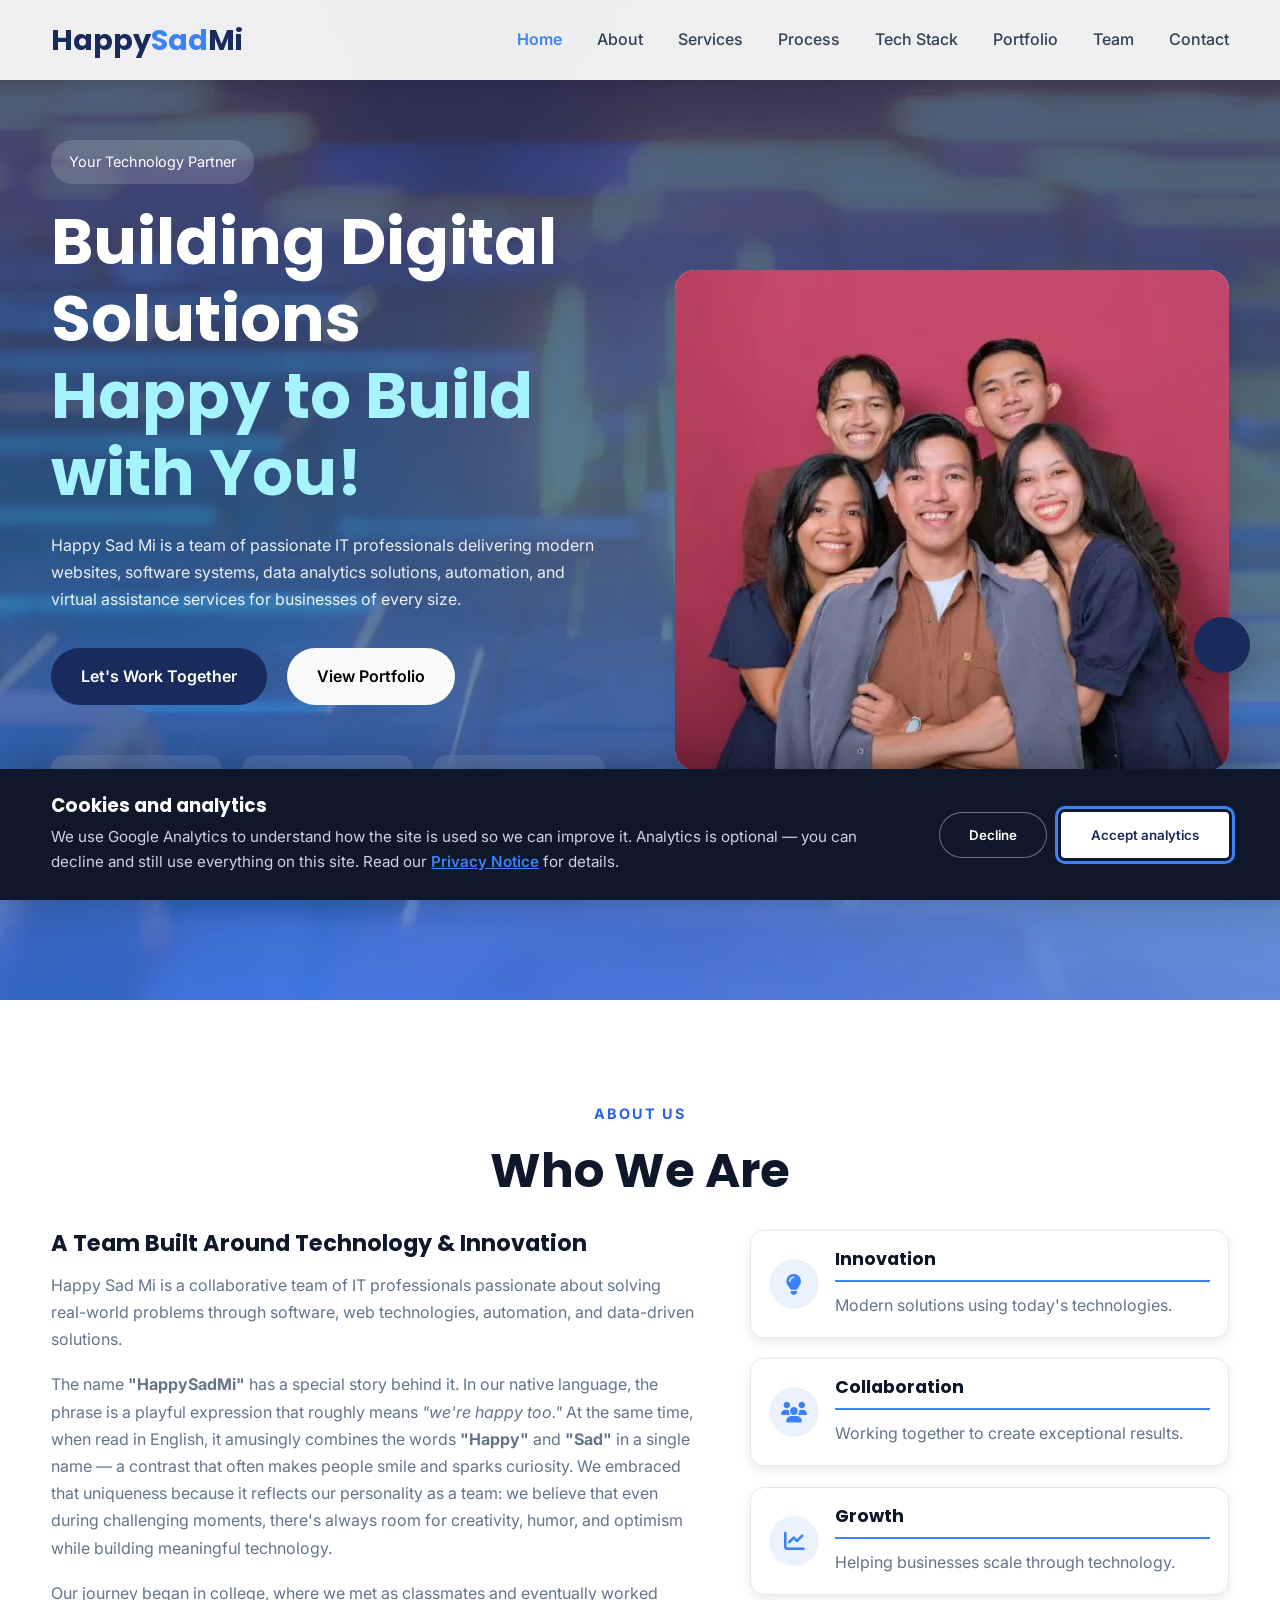
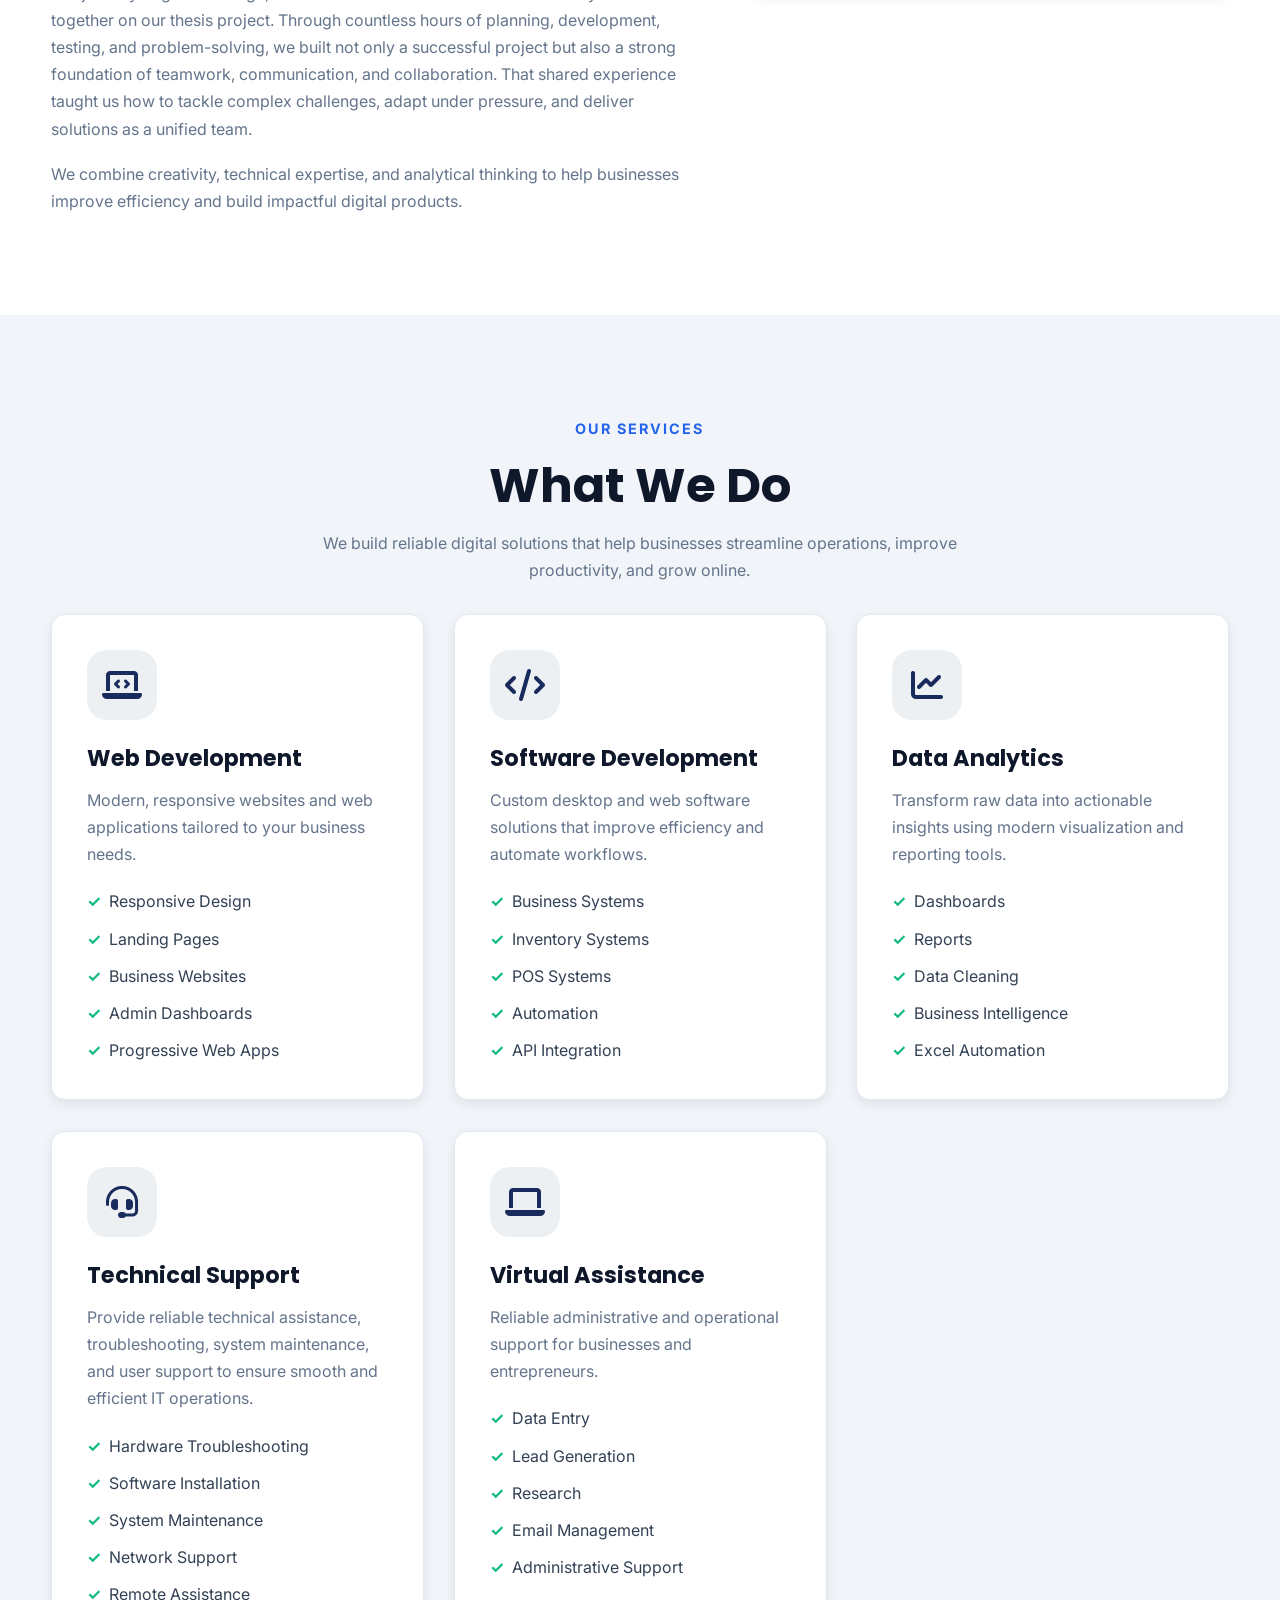
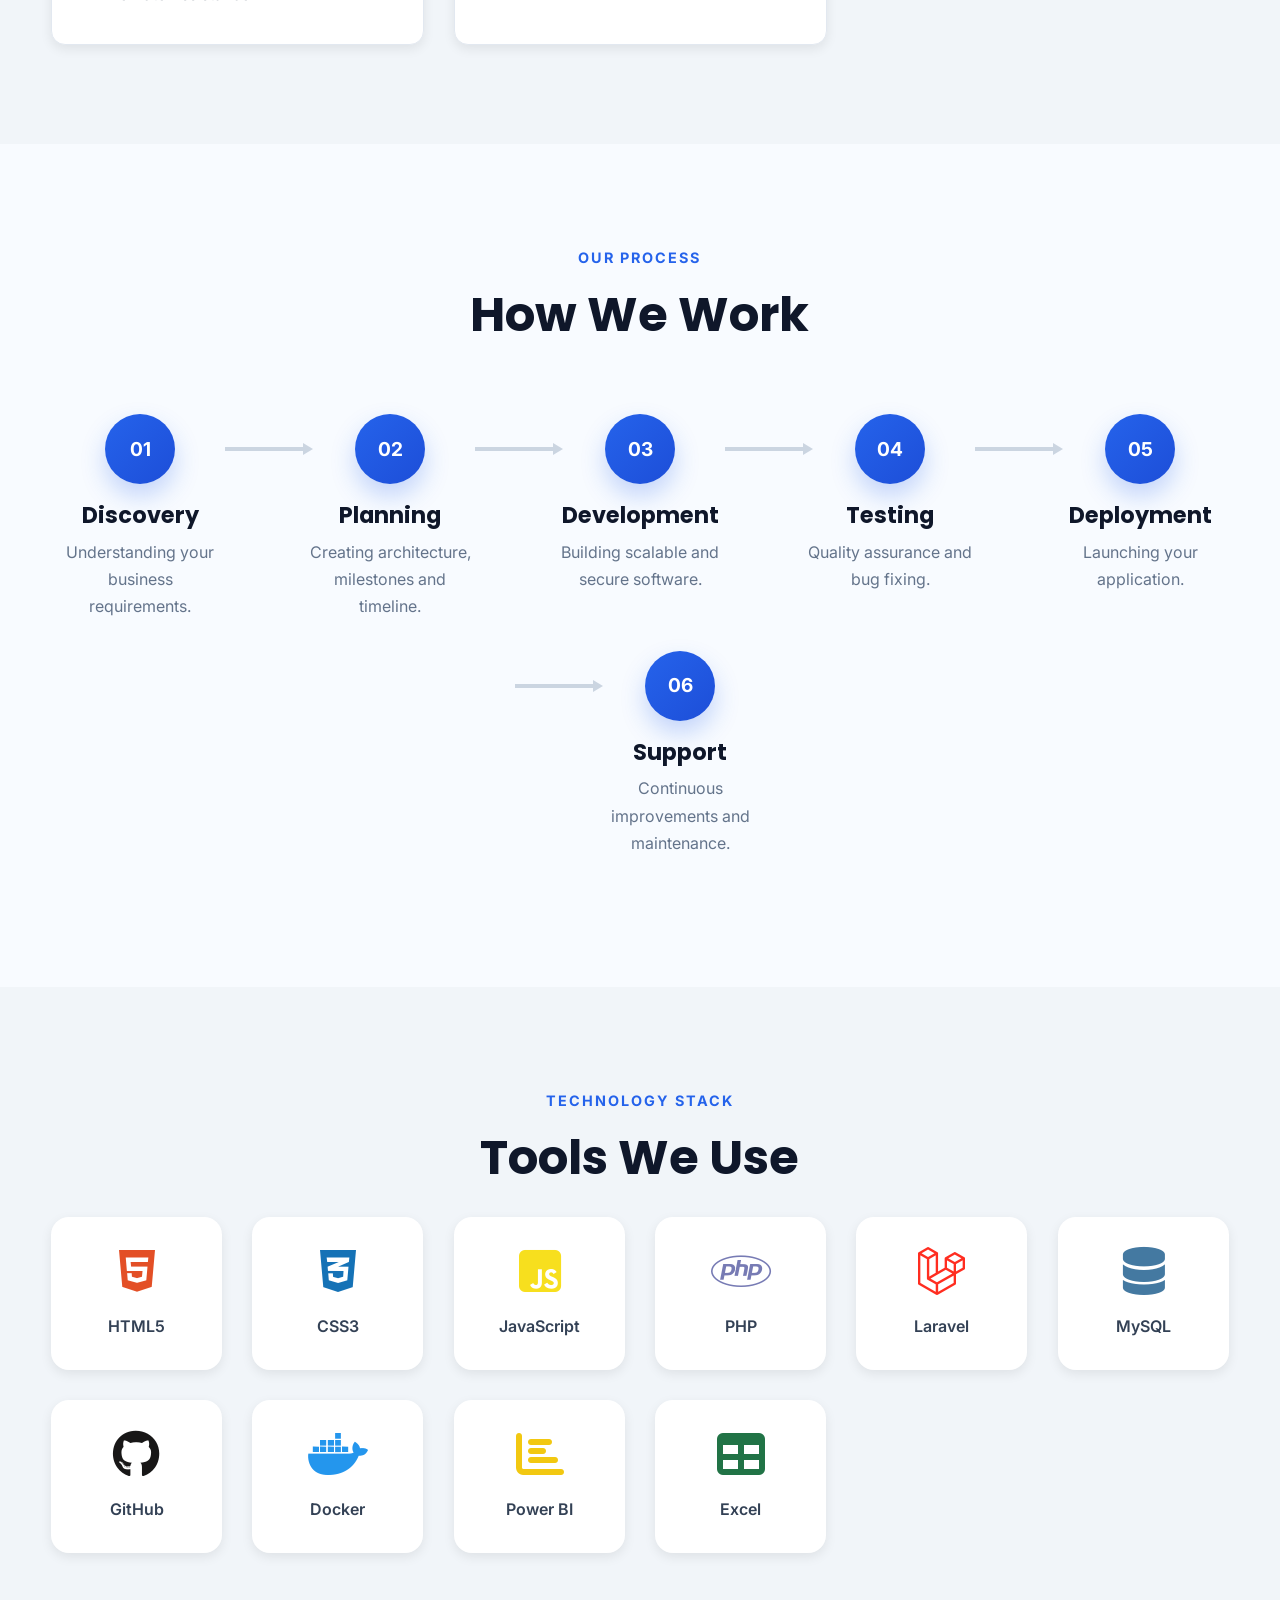
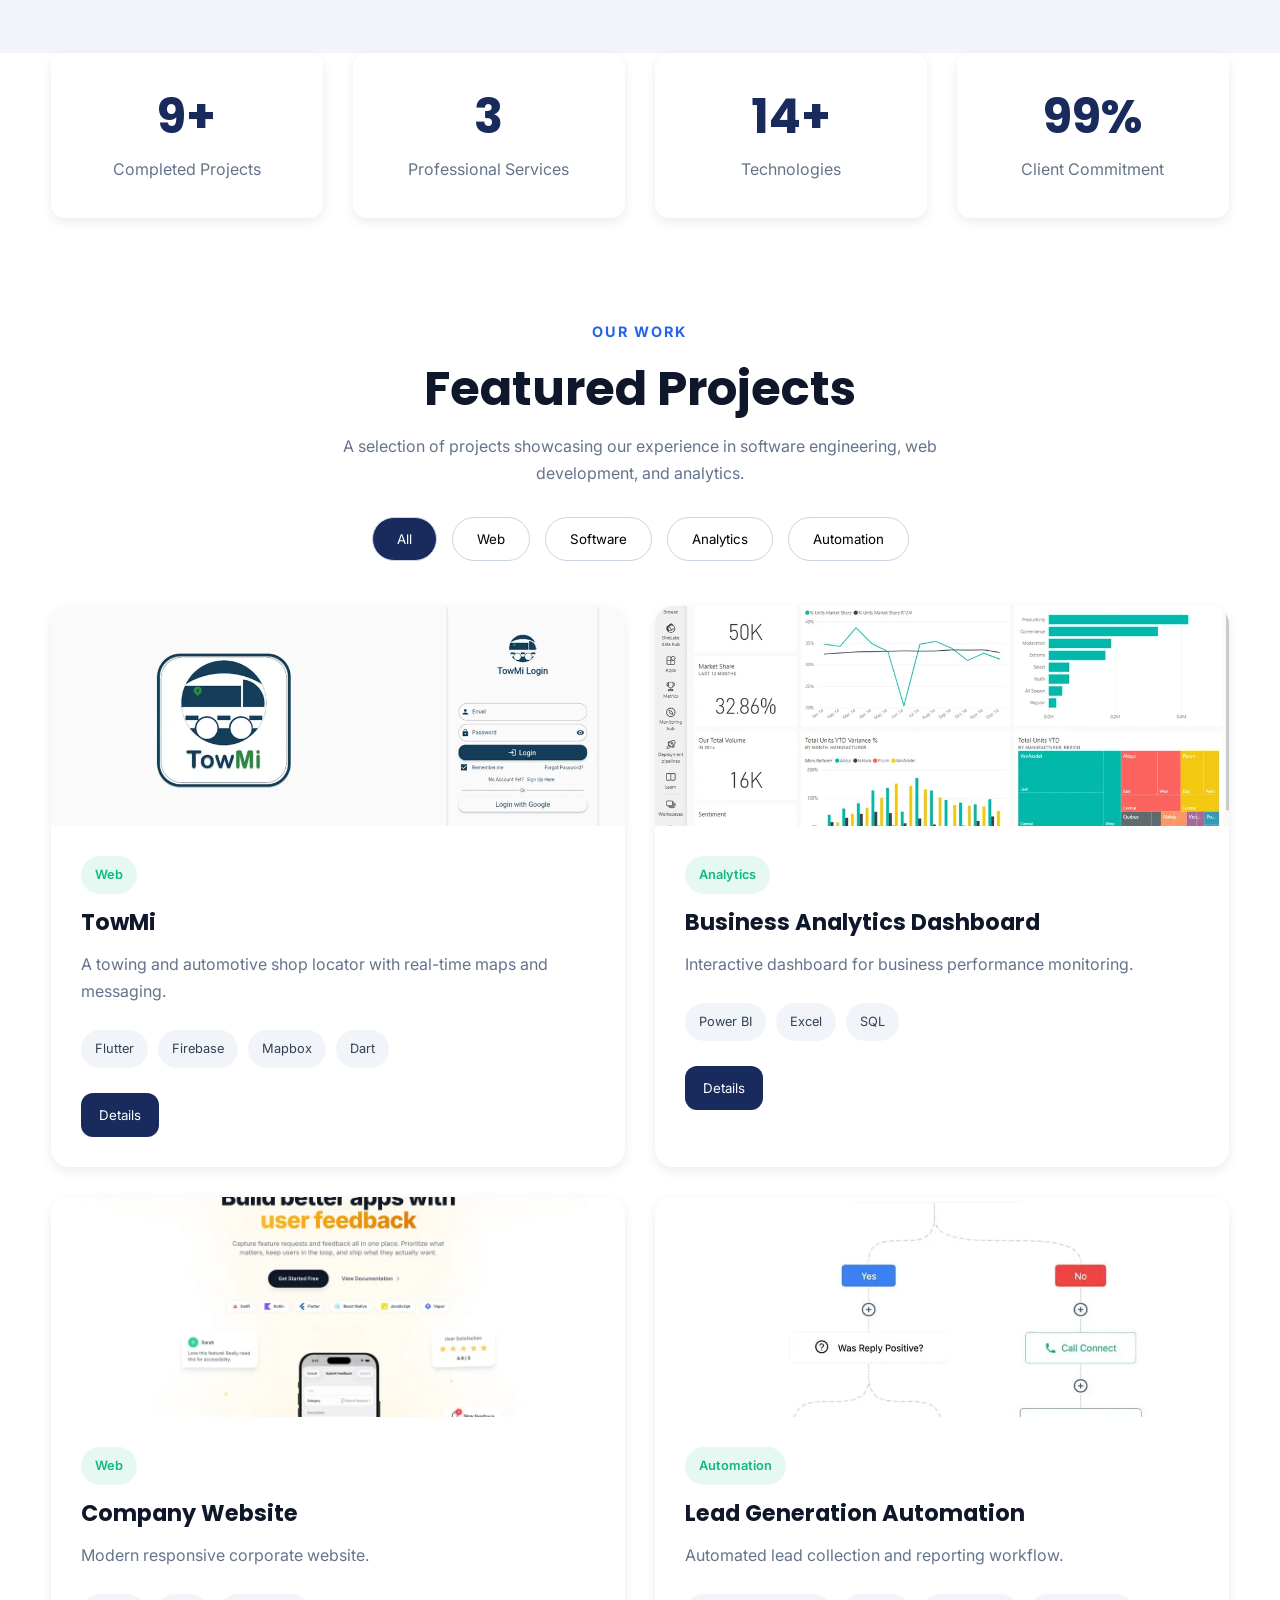
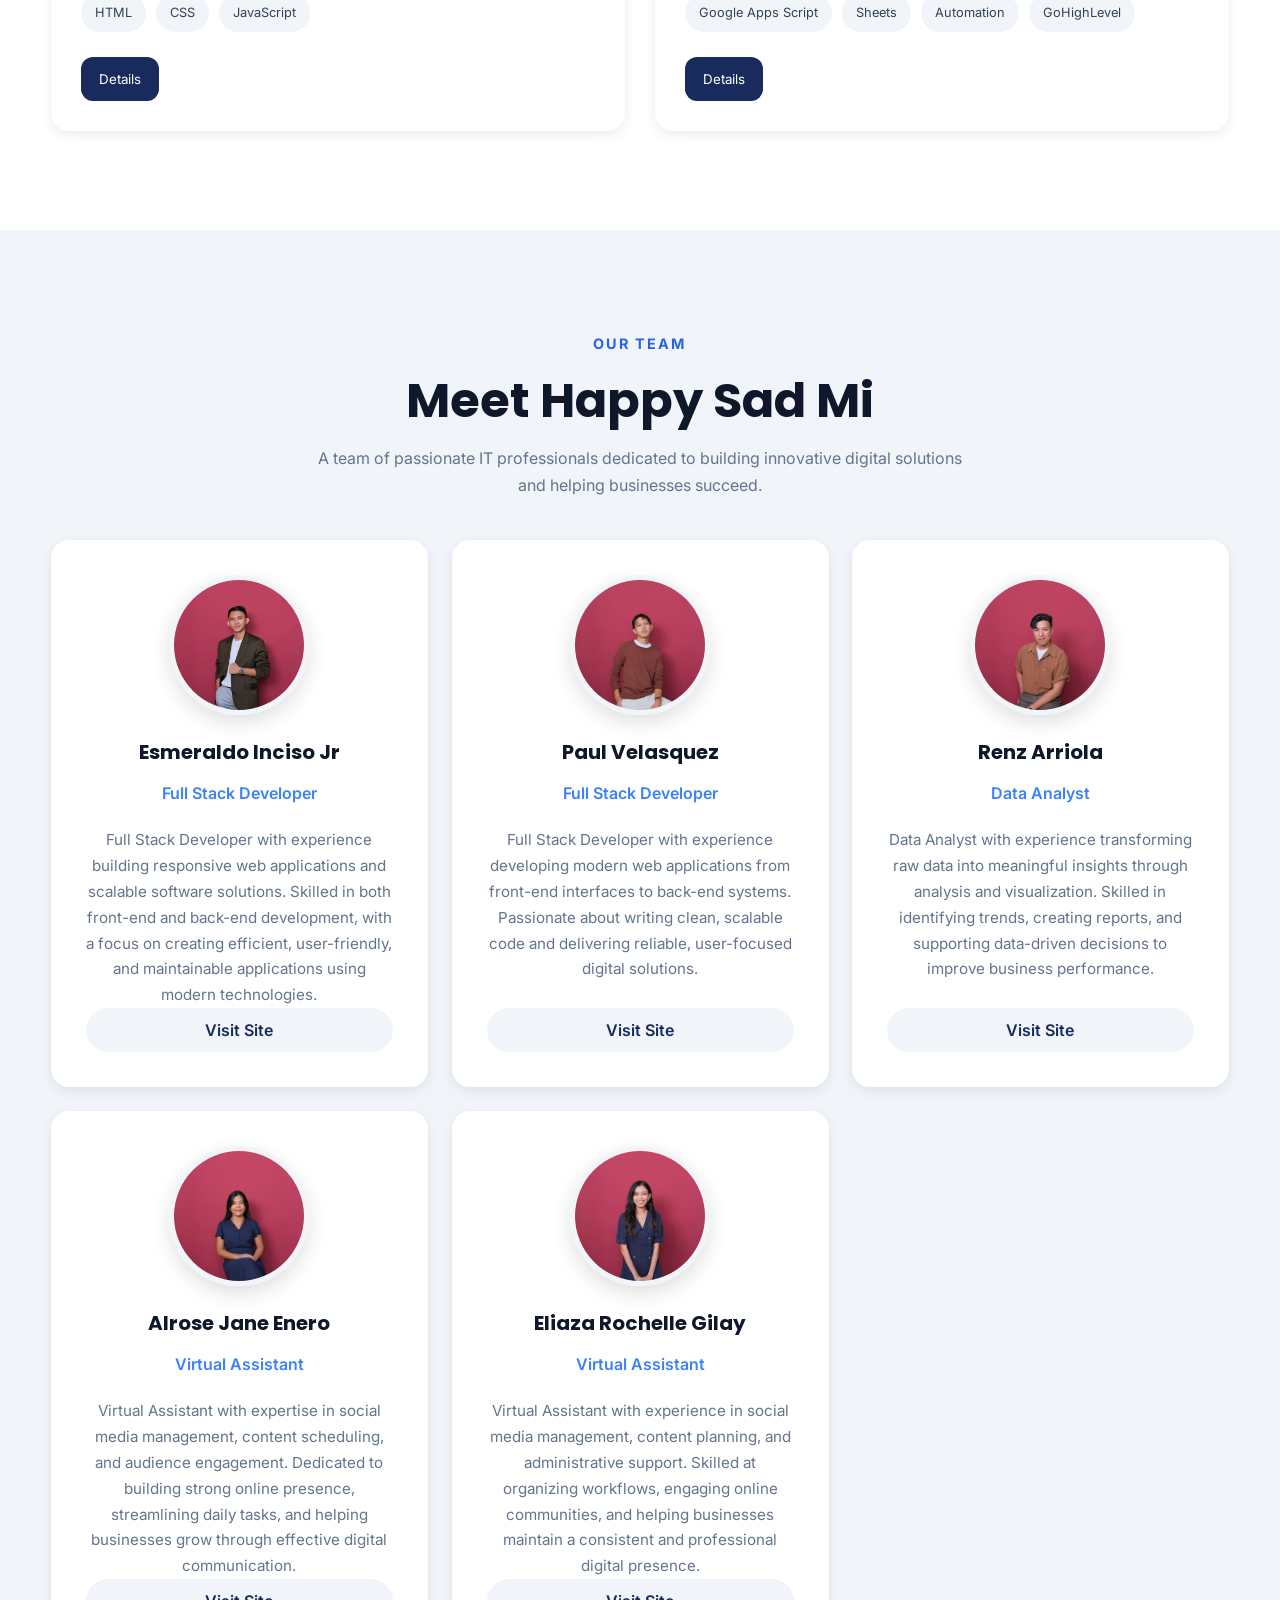
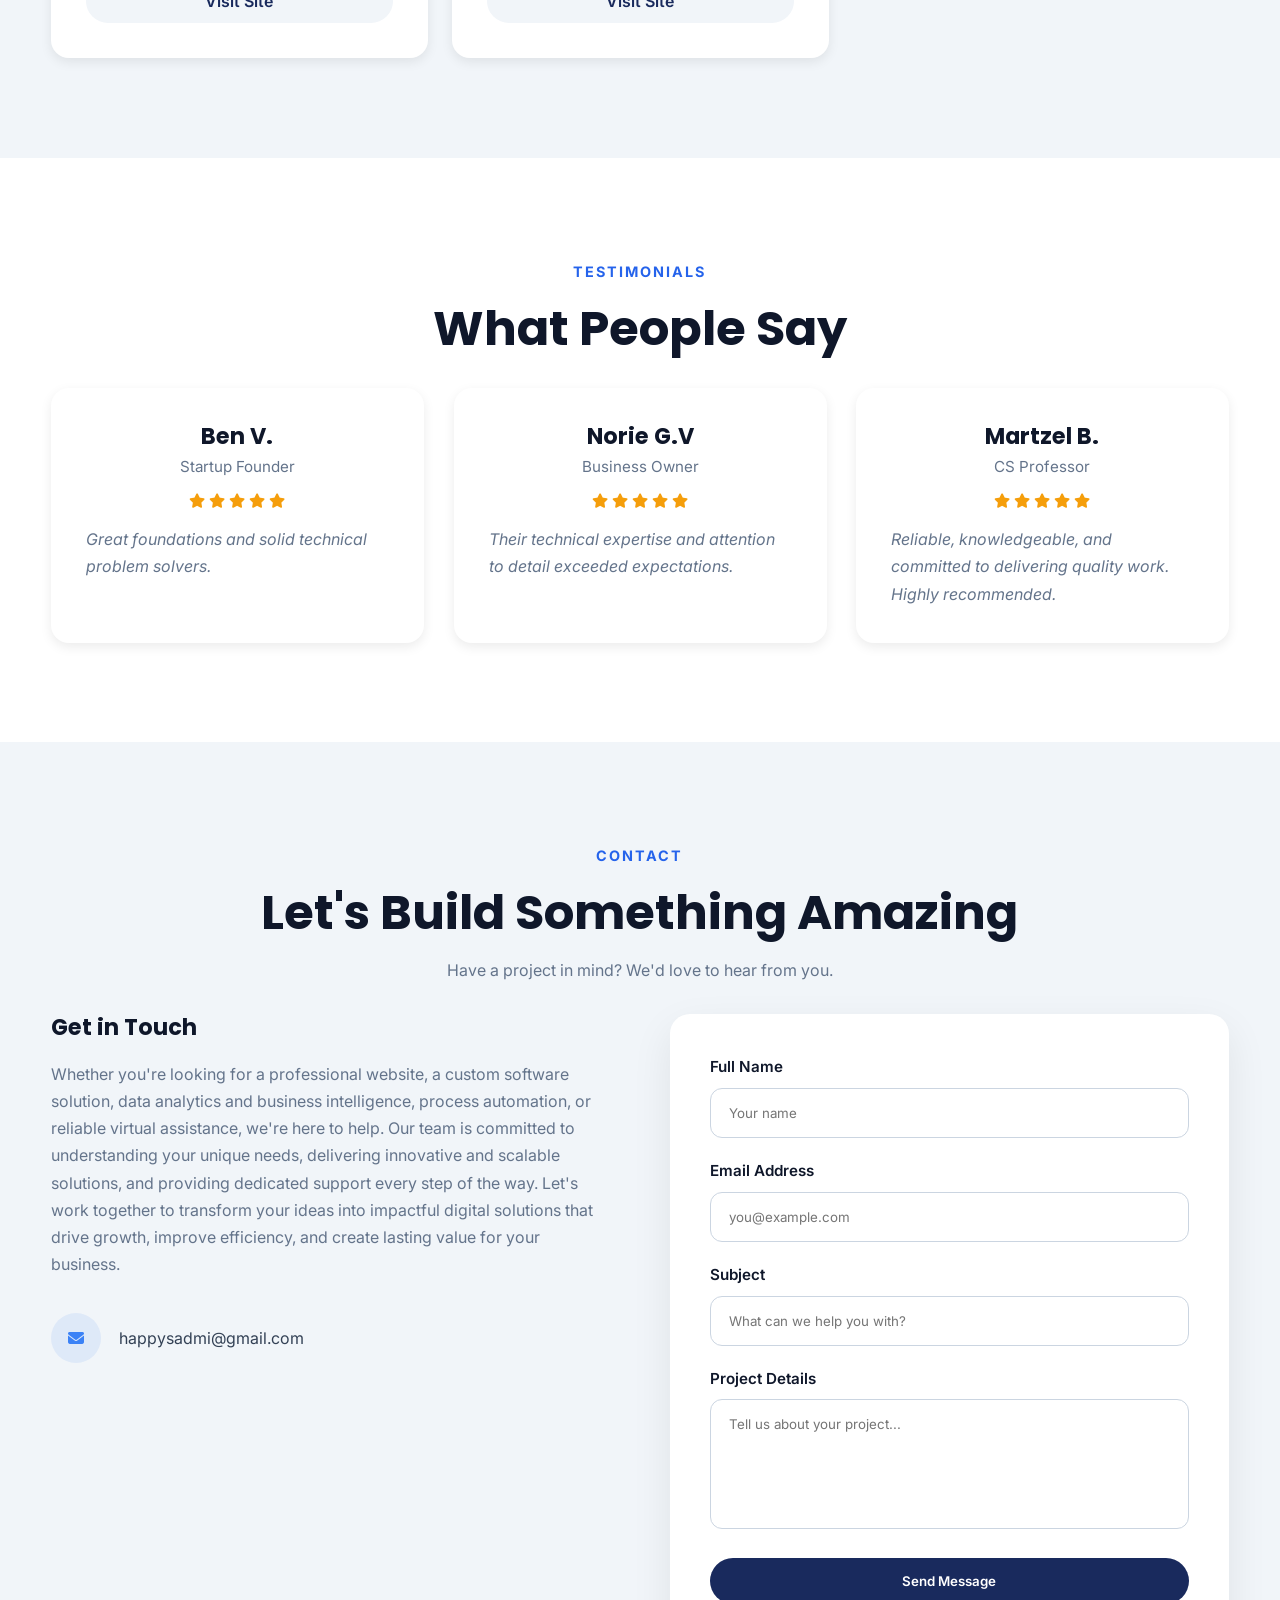
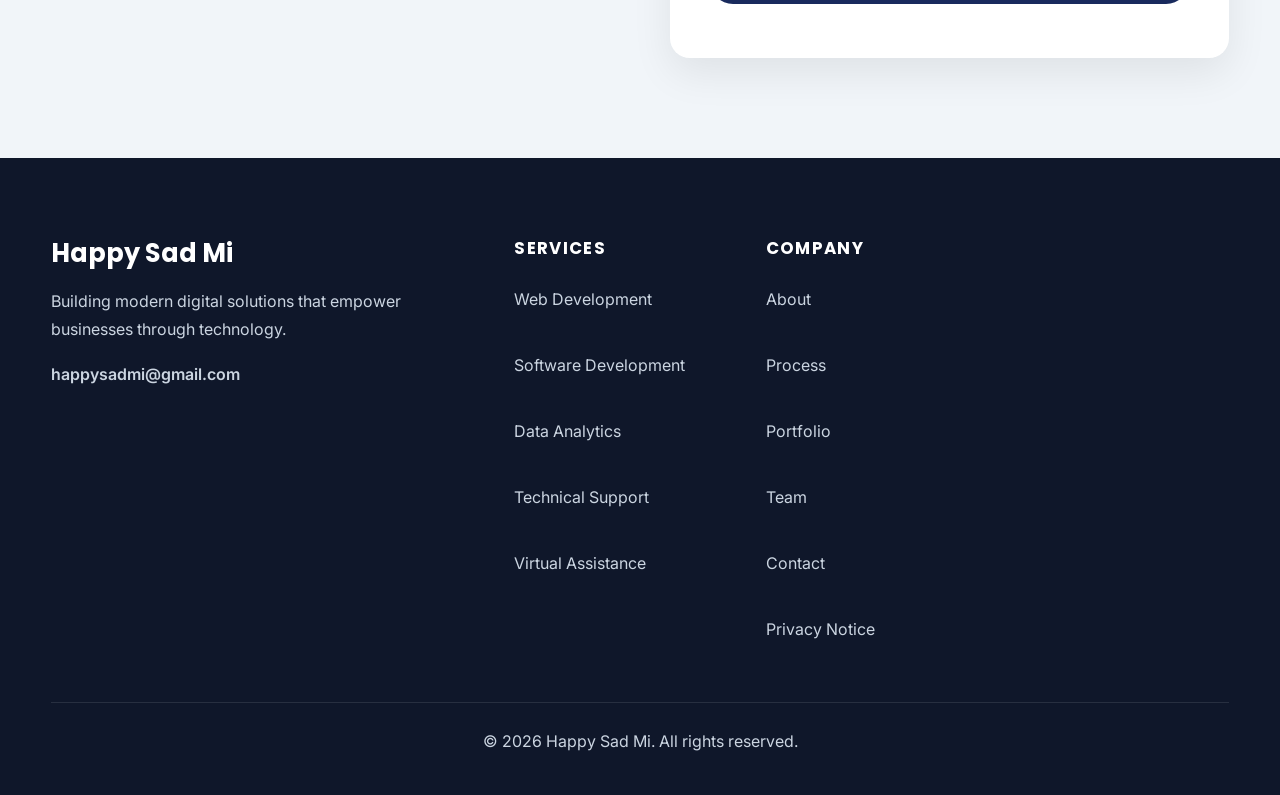
==== commit 1227e559: "Add chat widget, streaming replies, and disclose Cloudflare in privacy notice Makes the chatbot reac" ====
--- a/index.html
+++ b/index.html
@@ -69,9 +69,10 @@
 
     <!-- CSS -->
 
-    <link rel="stylesheet" href="assets/css/style.css?v=14">
-    <link rel="stylesheet" href="assets/css/components.css?v=14">
-    <link rel="stylesheet" href="assets/css/animations.css?v=14">
+    <link rel="stylesheet" href="assets/css/style.css?v=18">
+    <link rel="stylesheet" href="assets/css/components.css?v=18">
+    <link rel="stylesheet" href="assets/css/animations.css?v=18">
+    <link rel="stylesheet" href="assets/css/chat.css?v=18">
 
     <!-- Icons / PWA -->
 
@@ -918,6 +919,14 @@
 
     </button>
 
+    <!-- ================= CHAT ASSISTANT ================= -->
+
+    <!--
+        Progressive enhancement: chat.js injects the whole widget, so if the
+        script fails to load nothing is left behind. The contact form remains
+        the primary route -- the assistant is never the only way to reach us.
+    -->
+
     <!-- ================= PROJECT MODAL ================= -->
 
 <div
@@ -1083,13 +1092,14 @@
 
     <!-- ================= JAVASCRIPT ================= -->
 
-    <script src="assets/js/app.js?v=14"></script>
-    <script src="assets/js/animations.js?v=14"></script>
-    <script src="assets/js/consent.js?v=14"></script>
-    <script src="assets/js/portfolio.js?v=14"></script>
-    <script src="assets/js/services.js?v=14"></script>
-    <script src="assets/js/team.js?v=14"></script>
-    <script src="assets/js/testimonials.js?v=14"></script>
+    <script src="assets/js/app.js?v=18"></script>
+    <script src="assets/js/animations.js?v=18"></script>
+    <script src="assets/js/consent.js?v=18"></script>
+    <script src="assets/js/portfolio.js?v=18"></script>
+    <script src="assets/js/services.js?v=18"></script>
+    <script src="assets/js/team.js?v=18"></script>
+    <script src="assets/js/testimonials.js?v=18"></script>
+<script src="assets/js/chat.js?v=18" defer></script>
 
 </body>
 
--- a/assets/css/chat.css
+++ b/assets/css/chat.css
@@ -0,0 +1,545 @@
+/* ==========================================================
+   CHAT ASSISTANT WIDGET
+   ========================================================== */
+
+/* ---------- Launcher ---------- */
+
+.chat-launcher{
+
+    position:fixed;
+
+    right:30px;
+
+    /* Stacked ABOVE .back-to-top, which sits at bottom:30px and is 50px
+       tall. Without this the two controls overlap. --floating-offset also
+       accounts for the consent banner when it is open, so neither control
+       ends up hidden behind it. */
+    bottom:calc(30px + 50px + 16px);
+
+    z-index:1001;
+
+    width:56px;
+
+    height:56px;
+
+    display:grid;
+
+    place-items:center;
+
+    border:none;
+
+    border-radius:50%;
+
+    background:var(--primary);
+
+    color:var(--white);
+
+    font-size:1.35rem;
+
+    box-shadow:0 10px 30px rgba(0,0,0,.22);
+
+    cursor:pointer;
+
+    transition:transform .25s ease, background .25s ease, bottom .25s ease;
+
+}
+
+.chat-launcher:hover{
+
+    background:var(--secondary);
+
+    transform:translateY(-3px);
+
+}
+
+.chat-launcher[aria-expanded="true"]{
+
+    background:var(--dark);
+
+}
+
+/* Lift both floating controls clear of the consent banner */
+
+body.has-consent-banner .chat-launcher,
+body.has-consent-banner .back-to-top{
+
+    bottom:calc(30px + 50px + 16px + var(--consent-height, 0px));
+
+}
+
+body.has-consent-banner .back-to-top{
+
+    bottom:calc(30px + var(--consent-height, 0px));
+
+}
+
+/* ---------- Panel ---------- */
+
+.chat-panel{
+
+    position:fixed;
+
+    right:30px;
+
+    bottom:calc(30px + 50px + 16px + 66px);
+
+    z-index:1001;
+
+    width:min(400px, calc(100vw - 32px));
+
+    height:min(580px, calc(100vh - 140px));
+
+    display:flex;
+
+    flex-direction:column;
+
+    background:var(--white);
+
+    border:1px solid var(--gray-200);
+
+    border-radius:var(--radius-lg);
+
+    box-shadow:0 24px 60px rgba(0,0,0,.22);
+
+    overflow:hidden;
+
+    /* Off-screen until opened; kept in the DOM so its controls stay
+       reachable by keyboard once open. */
+    transform:translateY(12px) scale(.98);
+
+    opacity:0;
+
+    visibility:hidden;
+
+    transition:opacity .2s ease, transform .2s ease, visibility .2s;
+
+}
+
+.chat-panel[hidden]{
+
+    display:none;
+
+}
+
+.chat-panel.is-open{
+
+    transform:translateY(0) scale(1);
+
+    opacity:1;
+
+    visibility:visible;
+
+}
+
+/* ---------- Header ---------- */
+
+.chat-head{
+
+    display:flex;
+
+    align-items:center;
+
+    justify-content:space-between;
+
+    gap:12px;
+
+    padding:16px 18px;
+
+    background:var(--primary);
+
+    color:var(--white);
+
+}
+
+.chat-head h2{
+
+    margin:0;
+
+    font-size:1.05rem;
+
+    color:var(--white);
+
+}
+
+.chat-head p{
+
+    margin:2px 0 0;
+
+    font-size:.8rem;
+
+    color:var(--gray-300);
+
+}
+
+.chat-close{
+
+    flex-shrink:0;
+
+    width:44px;
+
+    height:44px;
+
+    display:grid;
+
+    place-items:center;
+
+    border:none;
+
+    border-radius:50%;
+
+    background:rgba(255,255,255,.12);
+
+    color:var(--white);
+
+    font-size:1rem;
+
+    cursor:pointer;
+
+    transition:background .2s ease;
+
+}
+
+.chat-close:hover{
+
+    background:rgba(255,255,255,.25);
+
+}
+
+/* ---------- Transcript ---------- */
+
+.chat-log{
+
+    flex:1;
+
+    overflow-y:auto;
+
+    overscroll-behavior:contain;
+
+    padding:18px;
+
+    background:var(--light);
+
+    display:flex;
+
+    flex-direction:column;
+
+    gap:12px;
+
+}
+
+.chat-msg{
+
+    max-width:88%;
+
+    padding:11px 15px;
+
+    border-radius:16px;
+
+    font-size:.92rem;
+
+    line-height:1.55;
+
+    white-space:pre-wrap;
+
+    overflow-wrap:anywhere;
+
+}
+
+.chat-msg.is-bot{
+
+    align-self:flex-start;
+
+    background:var(--white);
+
+    border:1px solid var(--gray-200);
+
+    border-bottom-left-radius:5px;
+
+    color:var(--gray-700);
+
+}
+
+.chat-msg.is-user{
+
+    align-self:flex-end;
+
+    background:var(--primary);
+
+    color:var(--white);
+
+    border-bottom-right-radius:5px;
+
+}
+
+.chat-msg.is-error{
+
+    align-self:flex-start;
+
+    background:#FEF2F2;
+
+    border:1px solid #FECACA;
+
+    color:#991B1B;
+
+}
+
+.chat-msg a{
+
+    color:var(--secondary-text);
+
+    font-weight:600;
+
+}
+
+/* Typing indicator while waiting for the first token */
+
+.chat-msg.is-pending::after{
+
+    content:"\2026\00a0\00a0";
+
+    display:inline-block;
+
+    animation:chatDots 1.2s steps(4,end) infinite;
+
+}
+
+@keyframes chatDots{
+
+    0%{content:"\2026"}
+    25%{content:"\2026\00a0"}
+    50%{content:"\2026\00a0\00a0"}
+    75%{content:"\2026\00a0\00a0\00a0"}
+}
+
+/* ---------- Suggested questions ---------- */
+
+.chat-suggestions{
+
+    display:flex;
+
+    flex-wrap:wrap;
+
+    gap:8px;
+
+    padding:0 18px 14px;
+
+    background:var(--light);
+
+}
+
+.chat-suggestion{
+
+    min-height:36px;
+
+    padding:8px 14px;
+
+    border:1px solid var(--gray-300);
+
+    border-radius:50px;
+
+    background:var(--white);
+
+    color:var(--primary);
+
+    font-size:.82rem;
+
+    font-family:inherit;
+
+    cursor:pointer;
+
+    transition:.2s ease;
+
+}
+
+.chat-suggestion:hover{
+
+    background:var(--primary);
+
+    border-color:var(--primary);
+
+    color:var(--white);
+
+}
+
+/* ---------- Composer ---------- */
+
+.chat-form{
+
+    display:flex;
+
+    align-items:flex-end;
+
+    gap:10px;
+
+    padding:14px 18px;
+
+    border-top:1px solid var(--gray-200);
+
+    background:var(--white);
+
+}
+
+.chat-input{
+
+    flex:1;
+
+    min-height:44px;
+
+    max-height:120px;
+
+    padding:12px 14px;
+
+    border:1px solid var(--gray-300);
+
+    border-radius:12px;
+
+    background:var(--white);
+
+    color:var(--gray-700);
+
+    font-family:inherit;
+
+    font-size:.92rem;
+
+    line-height:1.4;
+
+    resize:none;
+
+}
+
+.chat-input:focus-visible{
+
+    outline:3px solid var(--secondary);
+
+    outline-offset:1px;
+
+    border-color:var(--secondary);
+
+}
+
+.chat-send{
+
+    flex-shrink:0;
+
+    width:44px;
+
+    height:44px;
+
+    display:grid;
+
+    place-items:center;
+
+    border:none;
+
+    border-radius:12px;
+
+    background:var(--primary);
+
+    color:var(--white);
+
+    font-size:1rem;
+
+    cursor:pointer;
+
+    transition:background .2s ease, opacity .2s ease;
+
+}
+
+.chat-send:hover:not(:disabled){
+
+    background:var(--secondary);
+
+}
+
+.chat-send:disabled{
+
+    opacity:.45;
+
+    cursor:not-allowed;
+
+}
+
+/* ---------- Footer note ---------- */
+
+.chat-foot{
+
+    padding:0 18px 14px;
+
+    background:var(--white);
+
+    font-size:.75rem;
+
+    color:var(--gray-500);
+
+}
+
+.chat-foot a{
+
+    color:var(--secondary-text);
+
+    font-weight:600;
+
+}
+
+/* ---------- Mobile ---------- */
+
+@media (max-width:600px){
+
+    .chat-launcher{
+
+        right:16px;
+
+        bottom:calc(16px + 50px + 14px);
+
+        width:52px;
+
+        height:52px;
+
+    }
+
+    body.has-consent-banner .chat-launcher{
+
+        bottom:calc(16px + 50px + 14px + var(--consent-height, 0px));
+
+    }
+
+    body.has-consent-banner .back-to-top{
+
+        bottom:calc(16px + var(--consent-height, 0px));
+
+    }
+
+    .chat-panel{
+
+        right:8px;
+
+        left:8px;
+
+        bottom:8px;
+
+        width:auto;
+
+        height:min(76vh, calc(100dvh - 110px));
+
+        border-radius:var(--radius-lg);
+
+    }
+
+}
+
+@media (prefers-reduced-motion:reduce){
+
+    .chat-launcher,
+    .chat-panel{
+
+        transition:none;
+
+    }
+
+    .chat-msg.is-pending::after{
+
+        animation:none;
+
+    }
+
+}
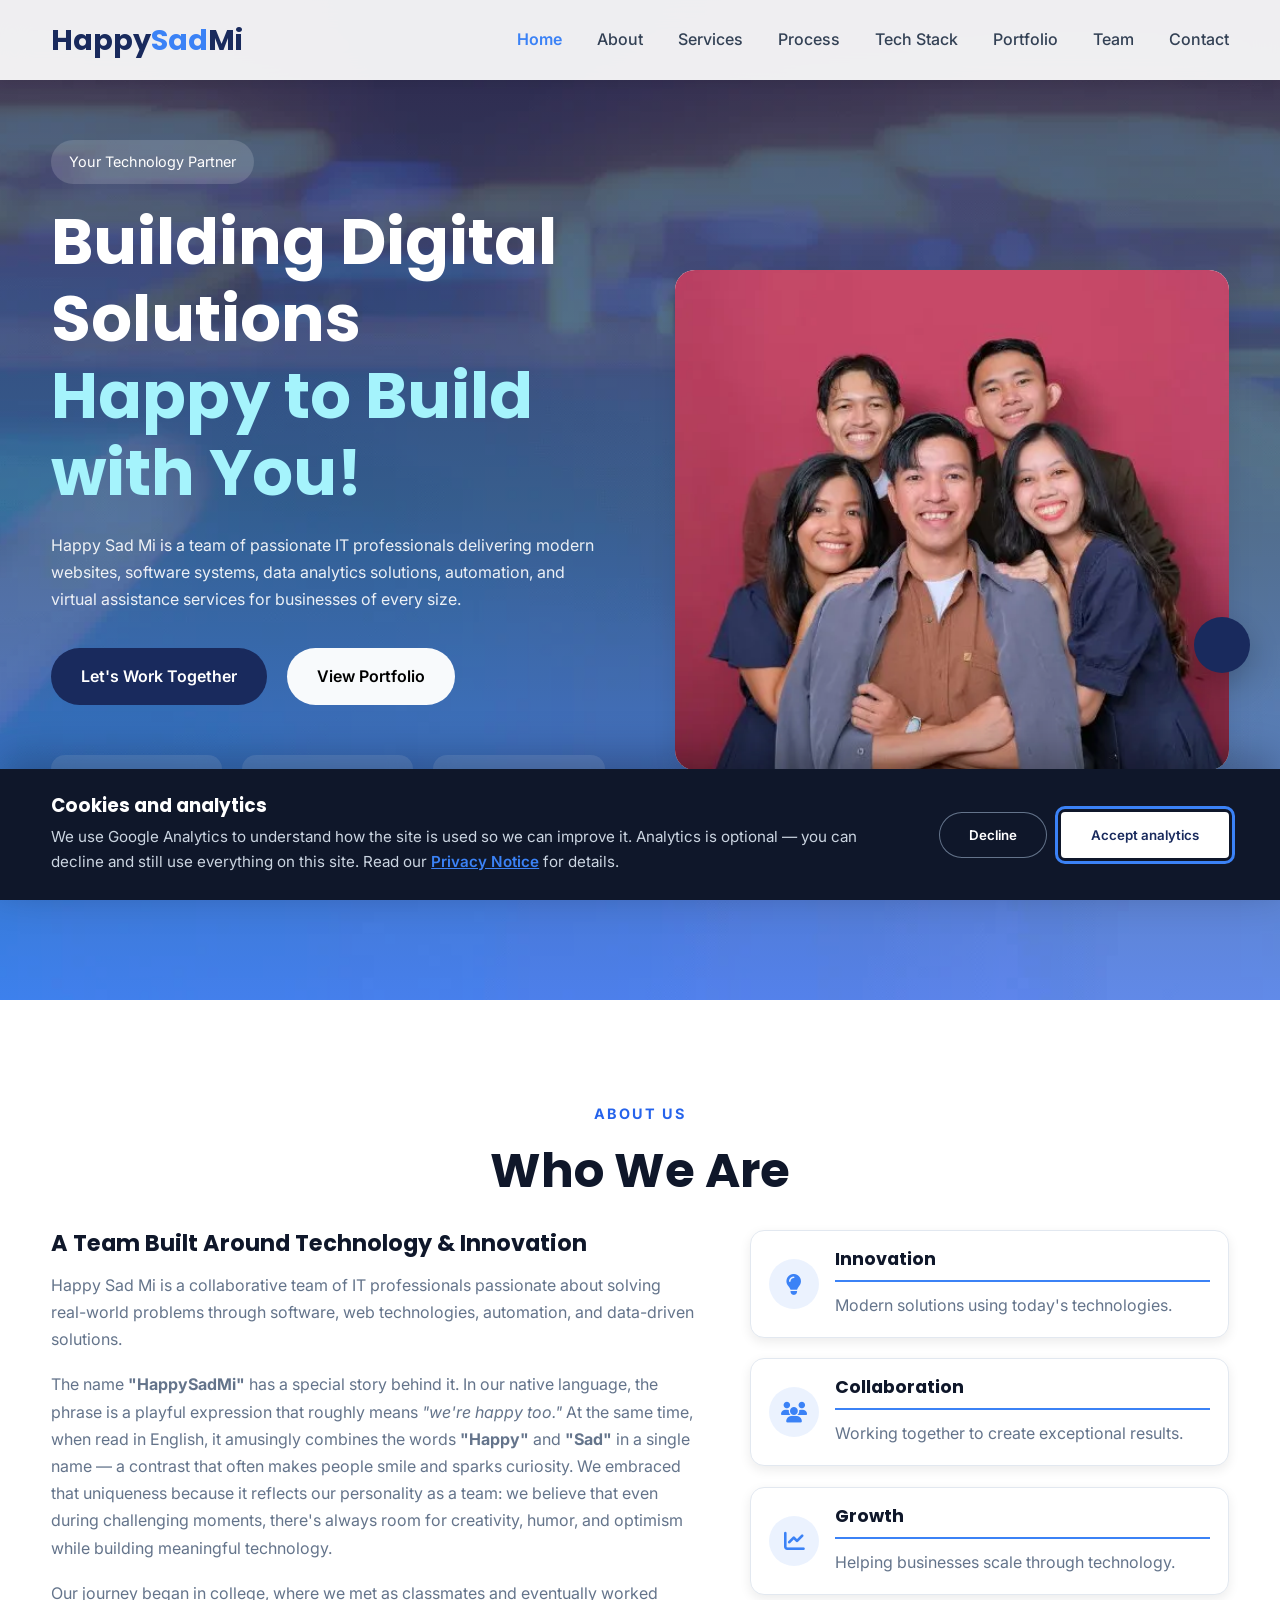
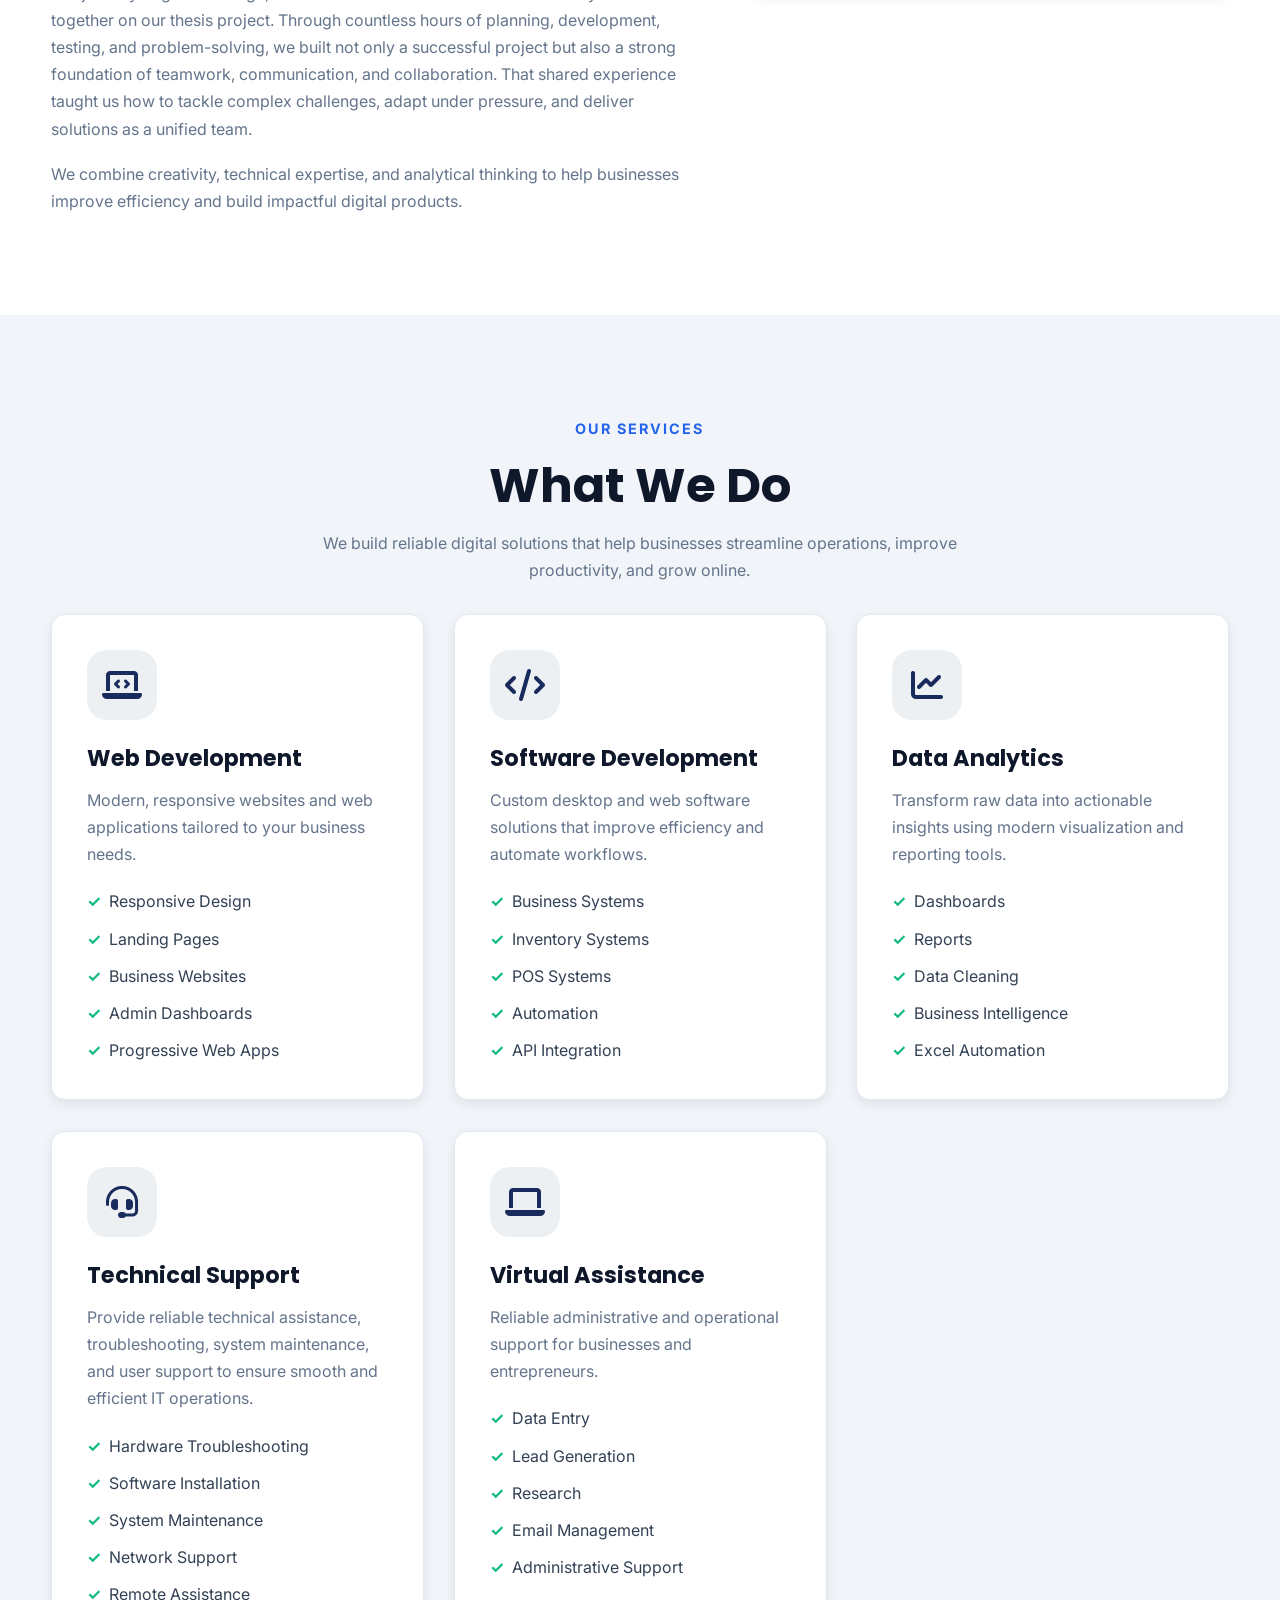
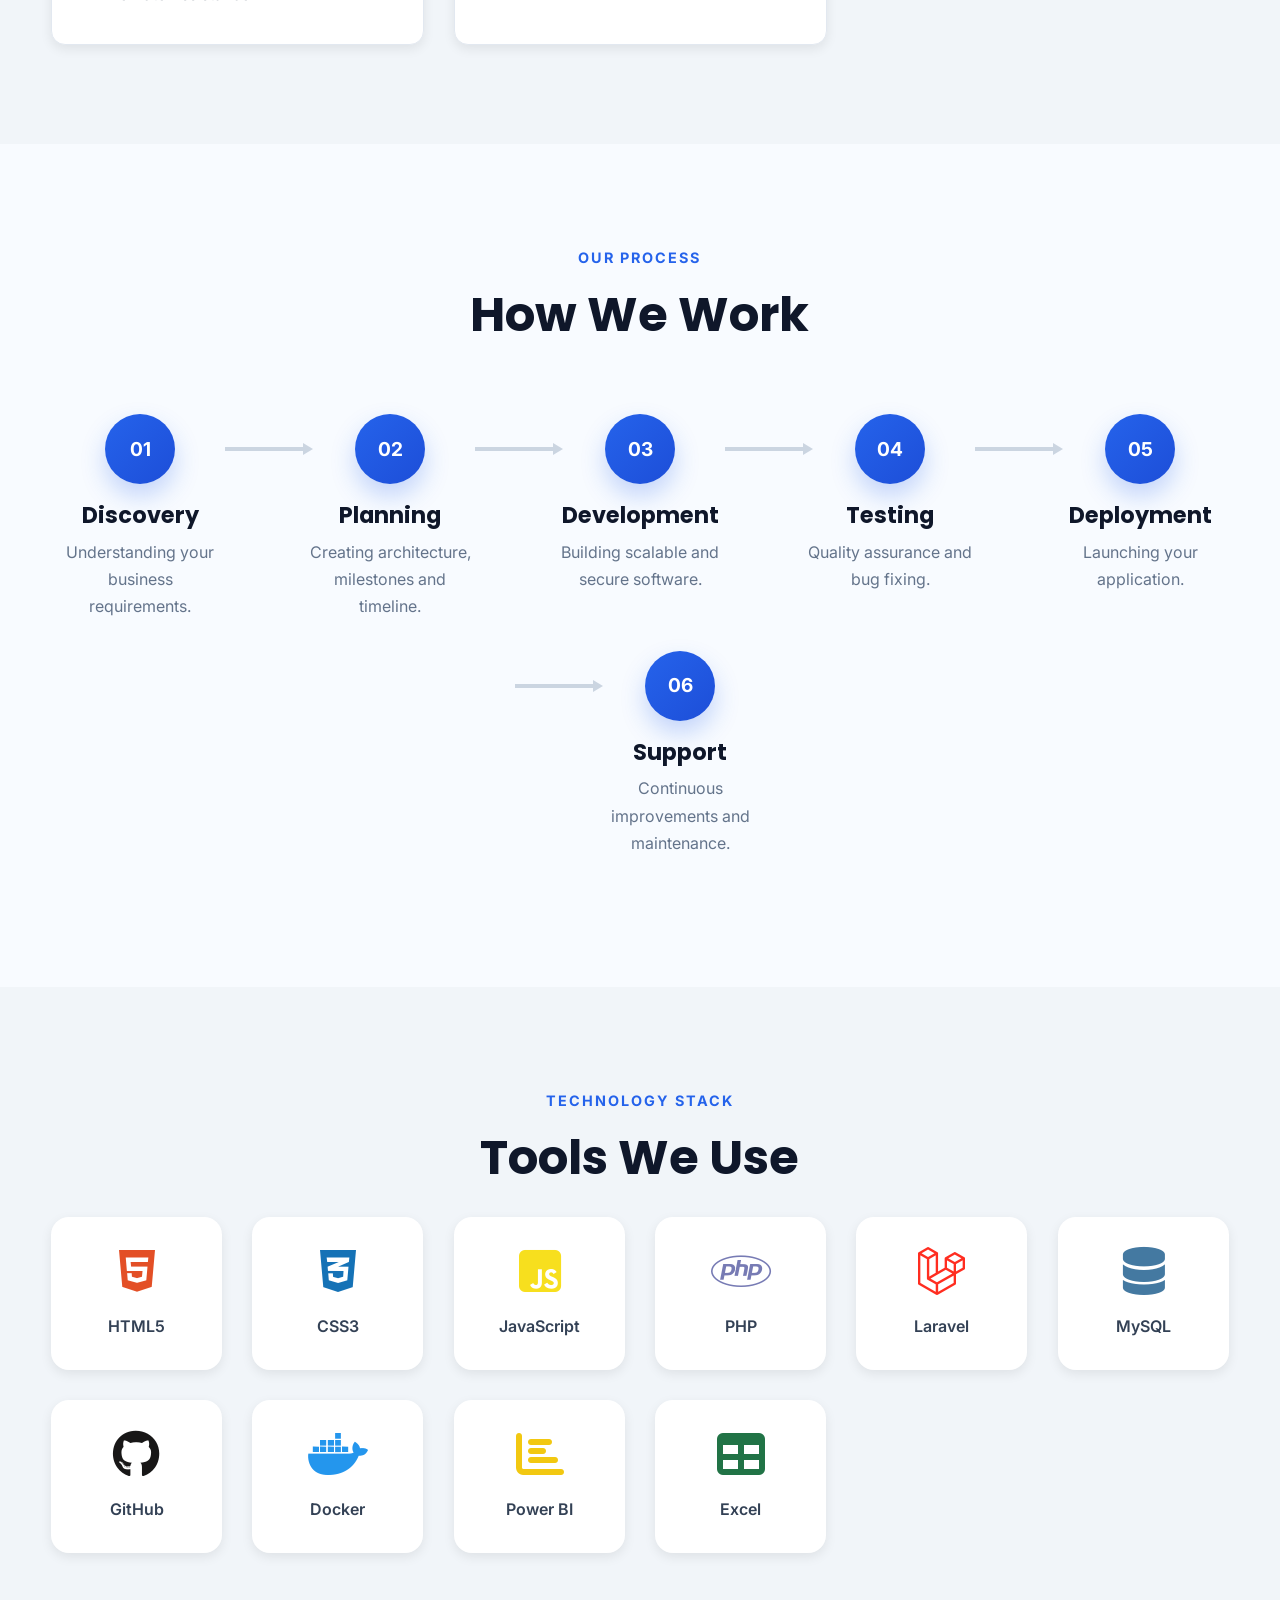
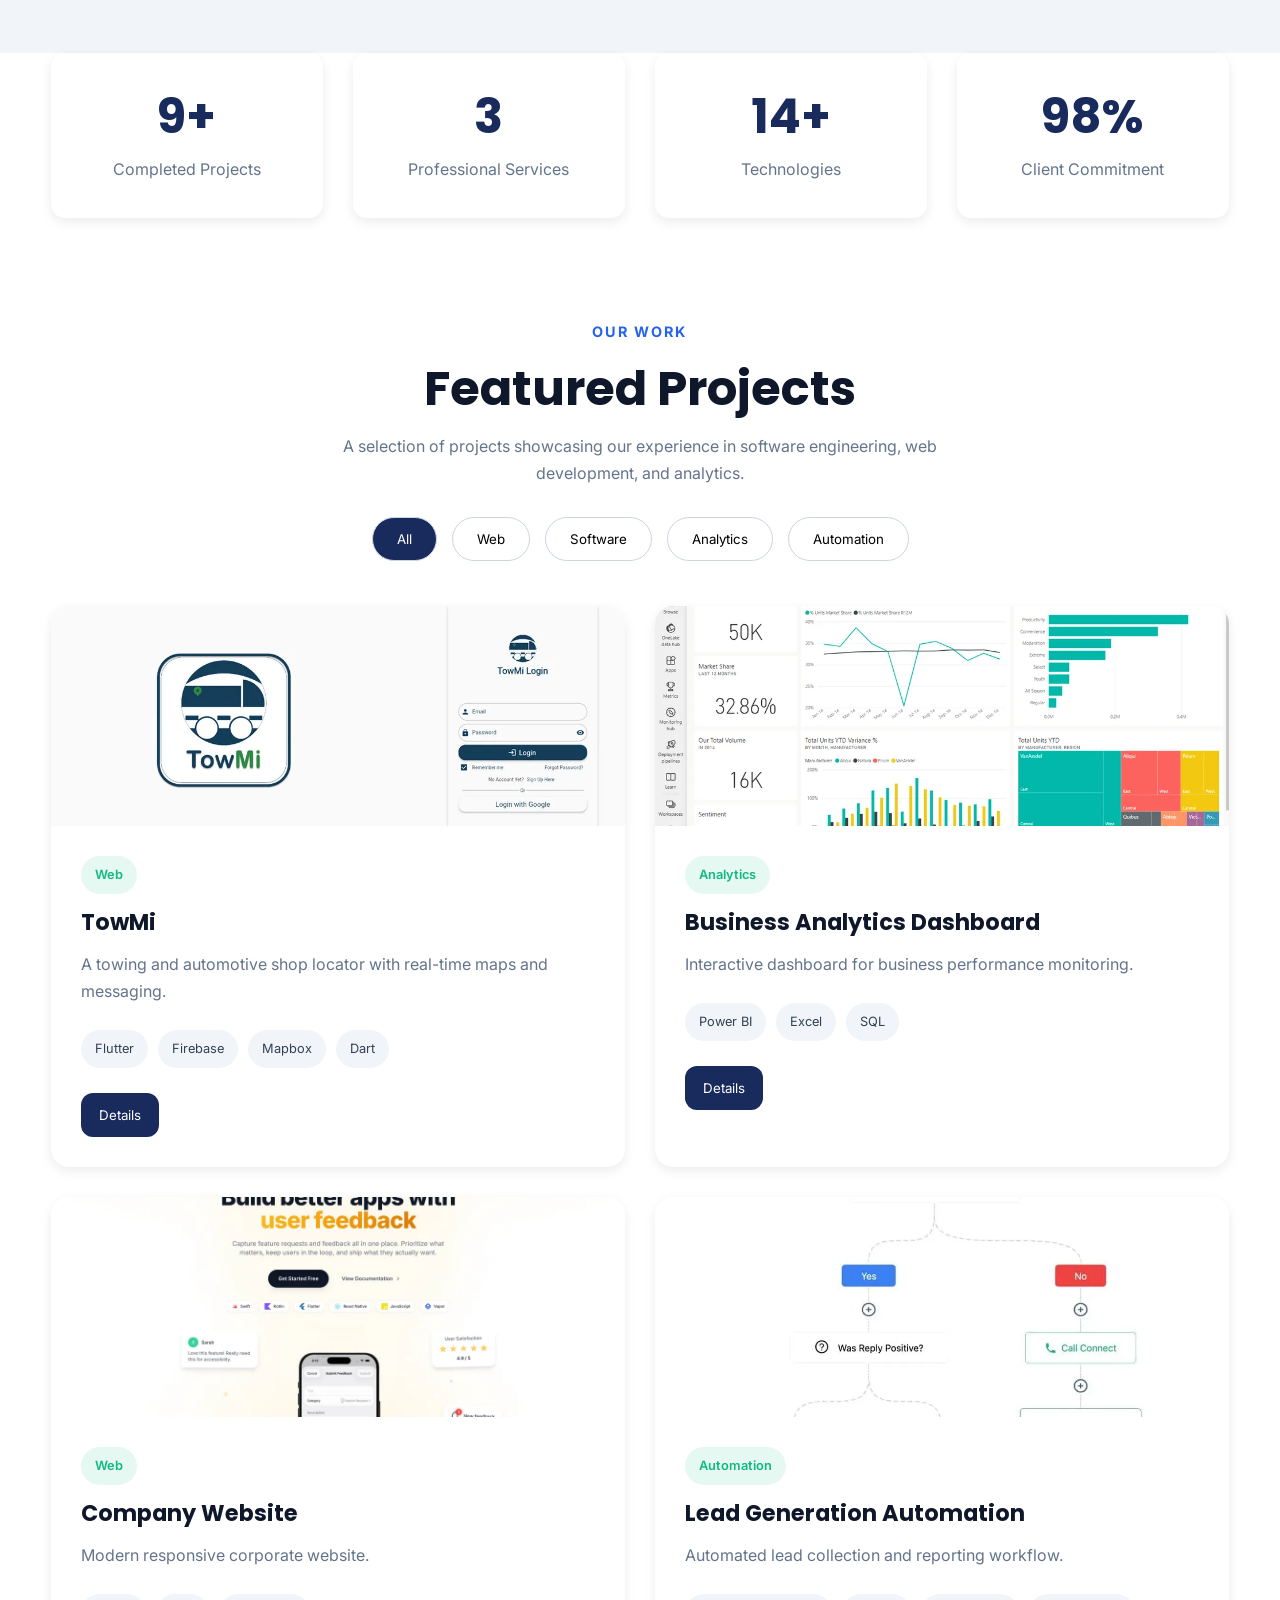
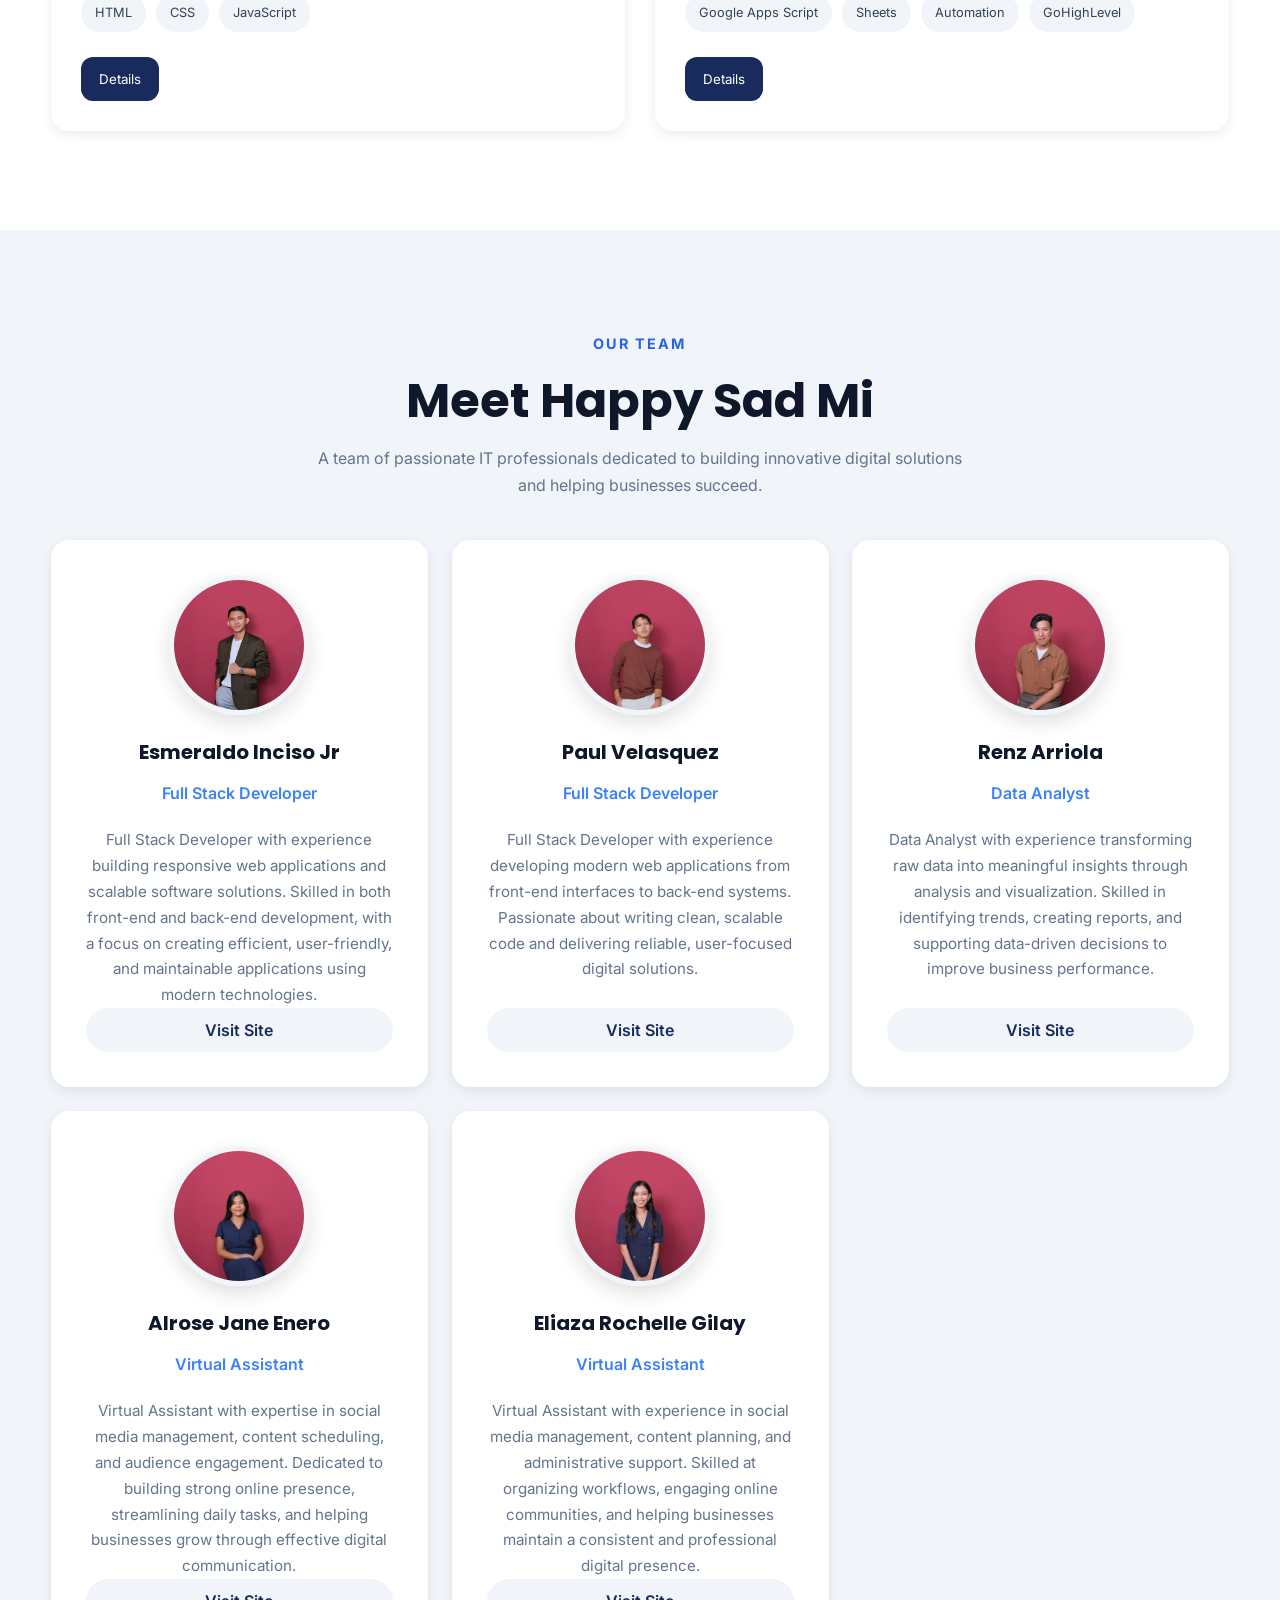
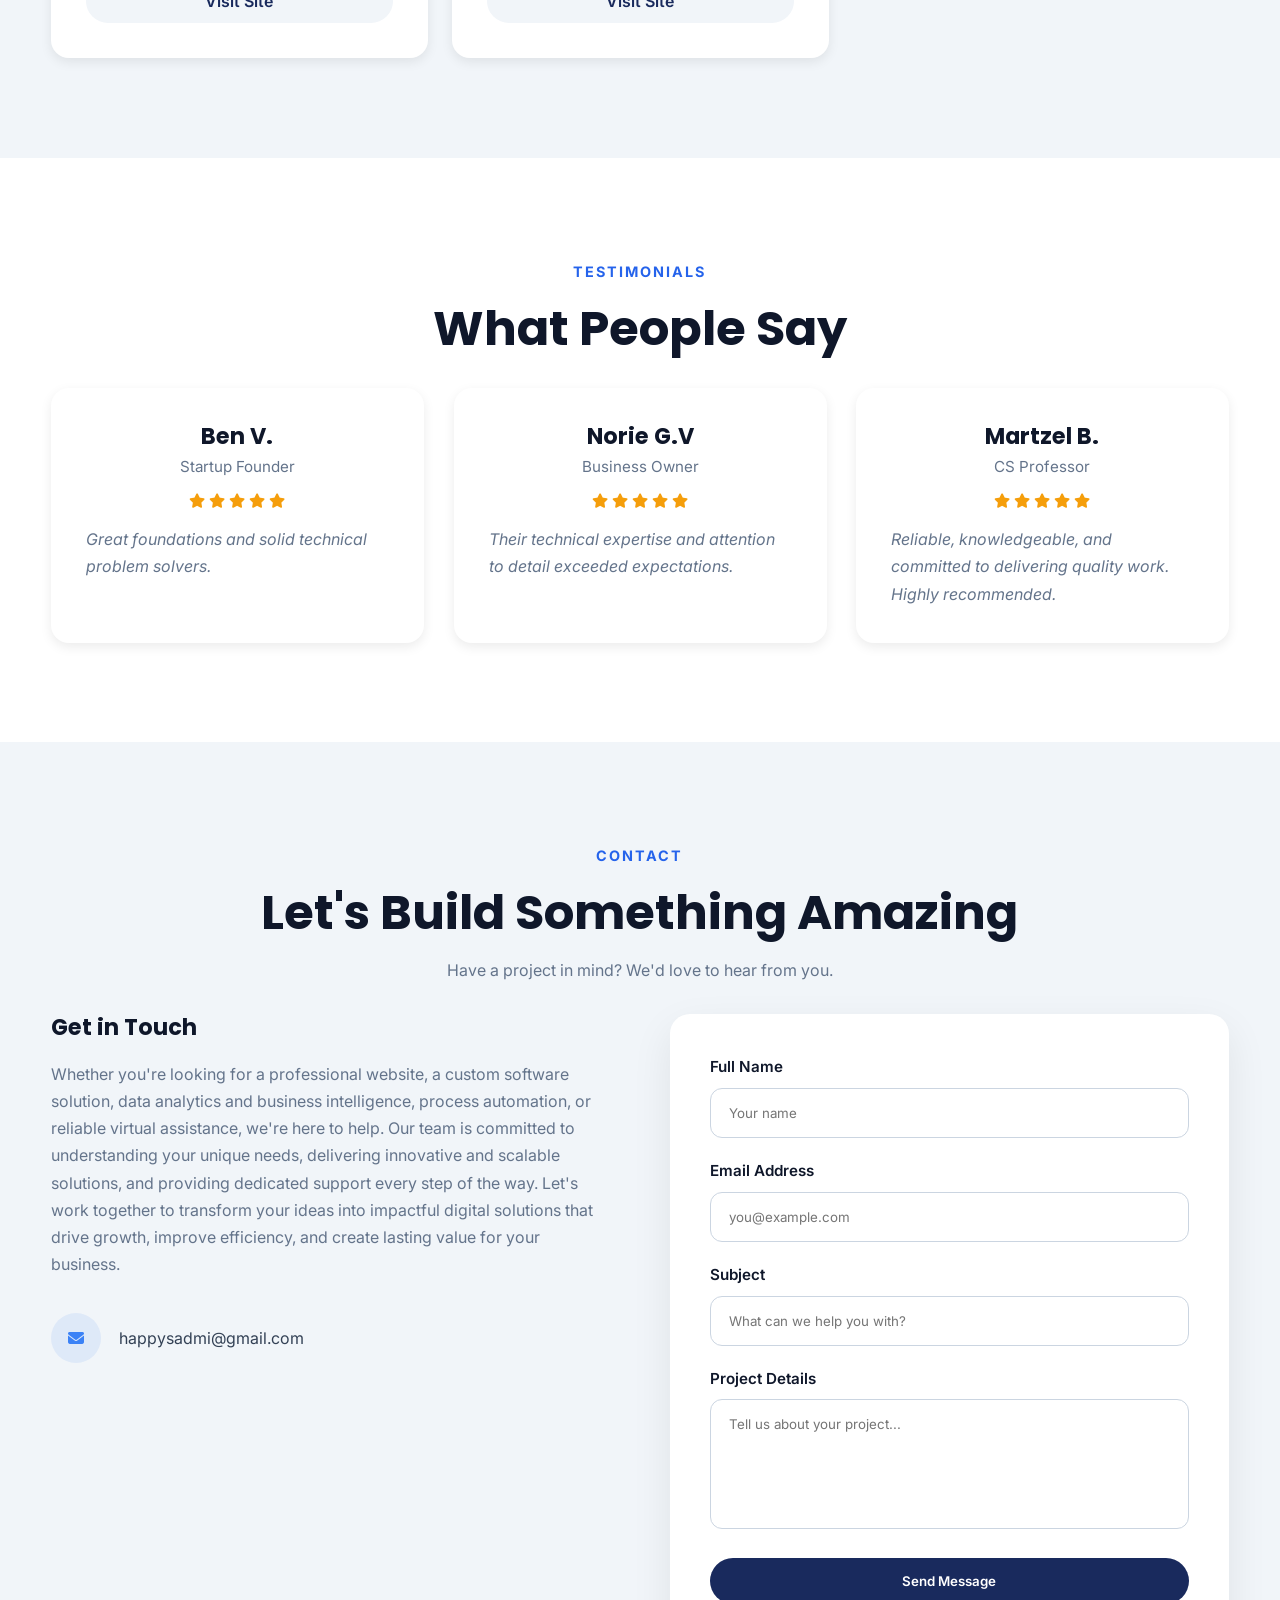
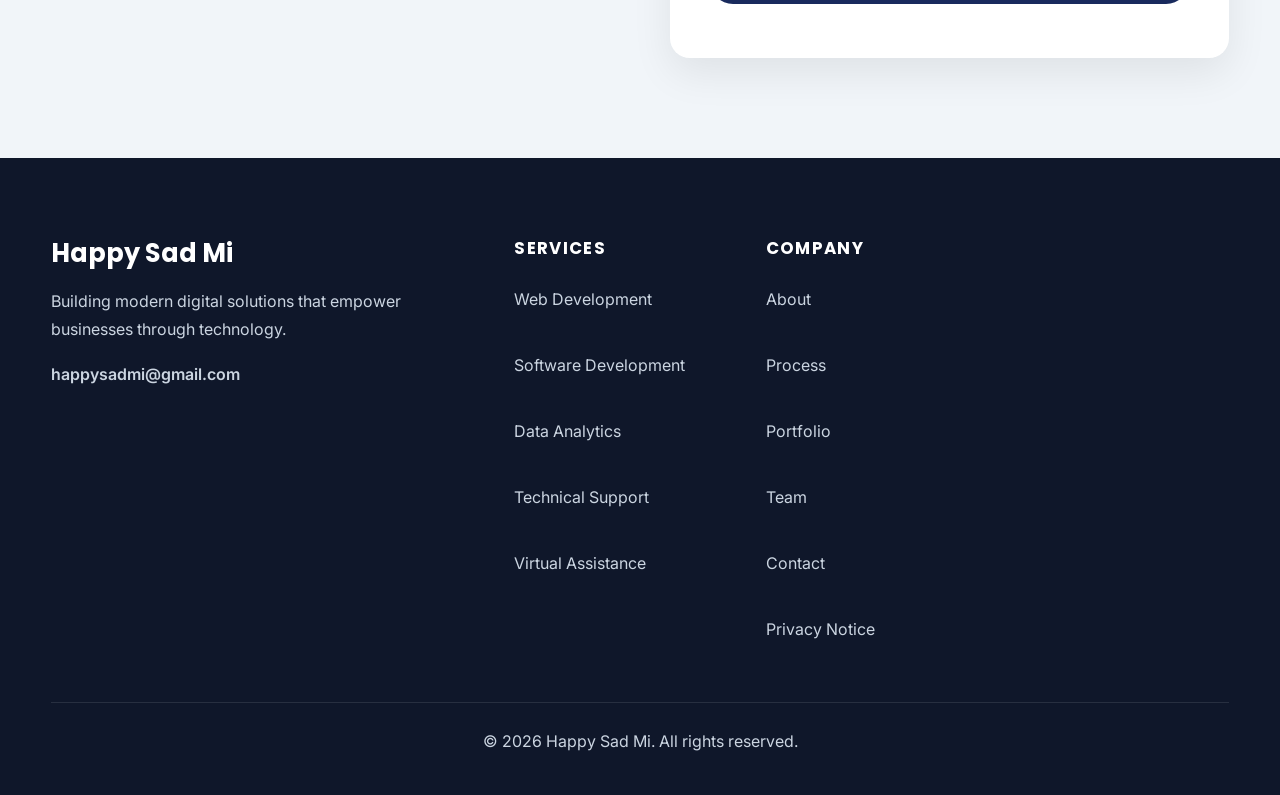
==== commit de5f7af0: "Open the chat panel synchronously instead of via requestAnimationFrame The panel was made visible by" ====
--- a/index.html
+++ b/index.html
@@ -69,10 +69,10 @@
 
     <!-- CSS -->
 
-    <link rel="stylesheet" href="assets/css/style.css?v=18">
-    <link rel="stylesheet" href="assets/css/components.css?v=18">
-    <link rel="stylesheet" href="assets/css/animations.css?v=18">
-    <link rel="stylesheet" href="assets/css/chat.css?v=18">
+    <link rel="stylesheet" href="assets/css/style.css?v=19">
+    <link rel="stylesheet" href="assets/css/components.css?v=19">
+    <link rel="stylesheet" href="assets/css/animations.css?v=19">
+    <link rel="stylesheet" href="assets/css/chat.css?v=19">
 
     <!-- Icons / PWA -->
 
@@ -1092,14 +1092,14 @@
 
     <!-- ================= JAVASCRIPT ================= -->
 
-    <script src="assets/js/app.js?v=18"></script>
-    <script src="assets/js/animations.js?v=18"></script>
-    <script src="assets/js/consent.js?v=18"></script>
-    <script src="assets/js/portfolio.js?v=18"></script>
-    <script src="assets/js/services.js?v=18"></script>
-    <script src="assets/js/team.js?v=18"></script>
-    <script src="assets/js/testimonials.js?v=18"></script>
-<script src="assets/js/chat.js?v=18" defer></script>
+    <script src="assets/js/app.js?v=19"></script>
+    <script src="assets/js/animations.js?v=19"></script>
+    <script src="assets/js/consent.js?v=19"></script>
+    <script src="assets/js/portfolio.js?v=19"></script>
+    <script src="assets/js/services.js?v=19"></script>
+    <script src="assets/js/team.js?v=19"></script>
+    <script src="assets/js/testimonials.js?v=19"></script>
+<script src="assets/js/chat.js?v=19" defer></script>
 
 </body>
 
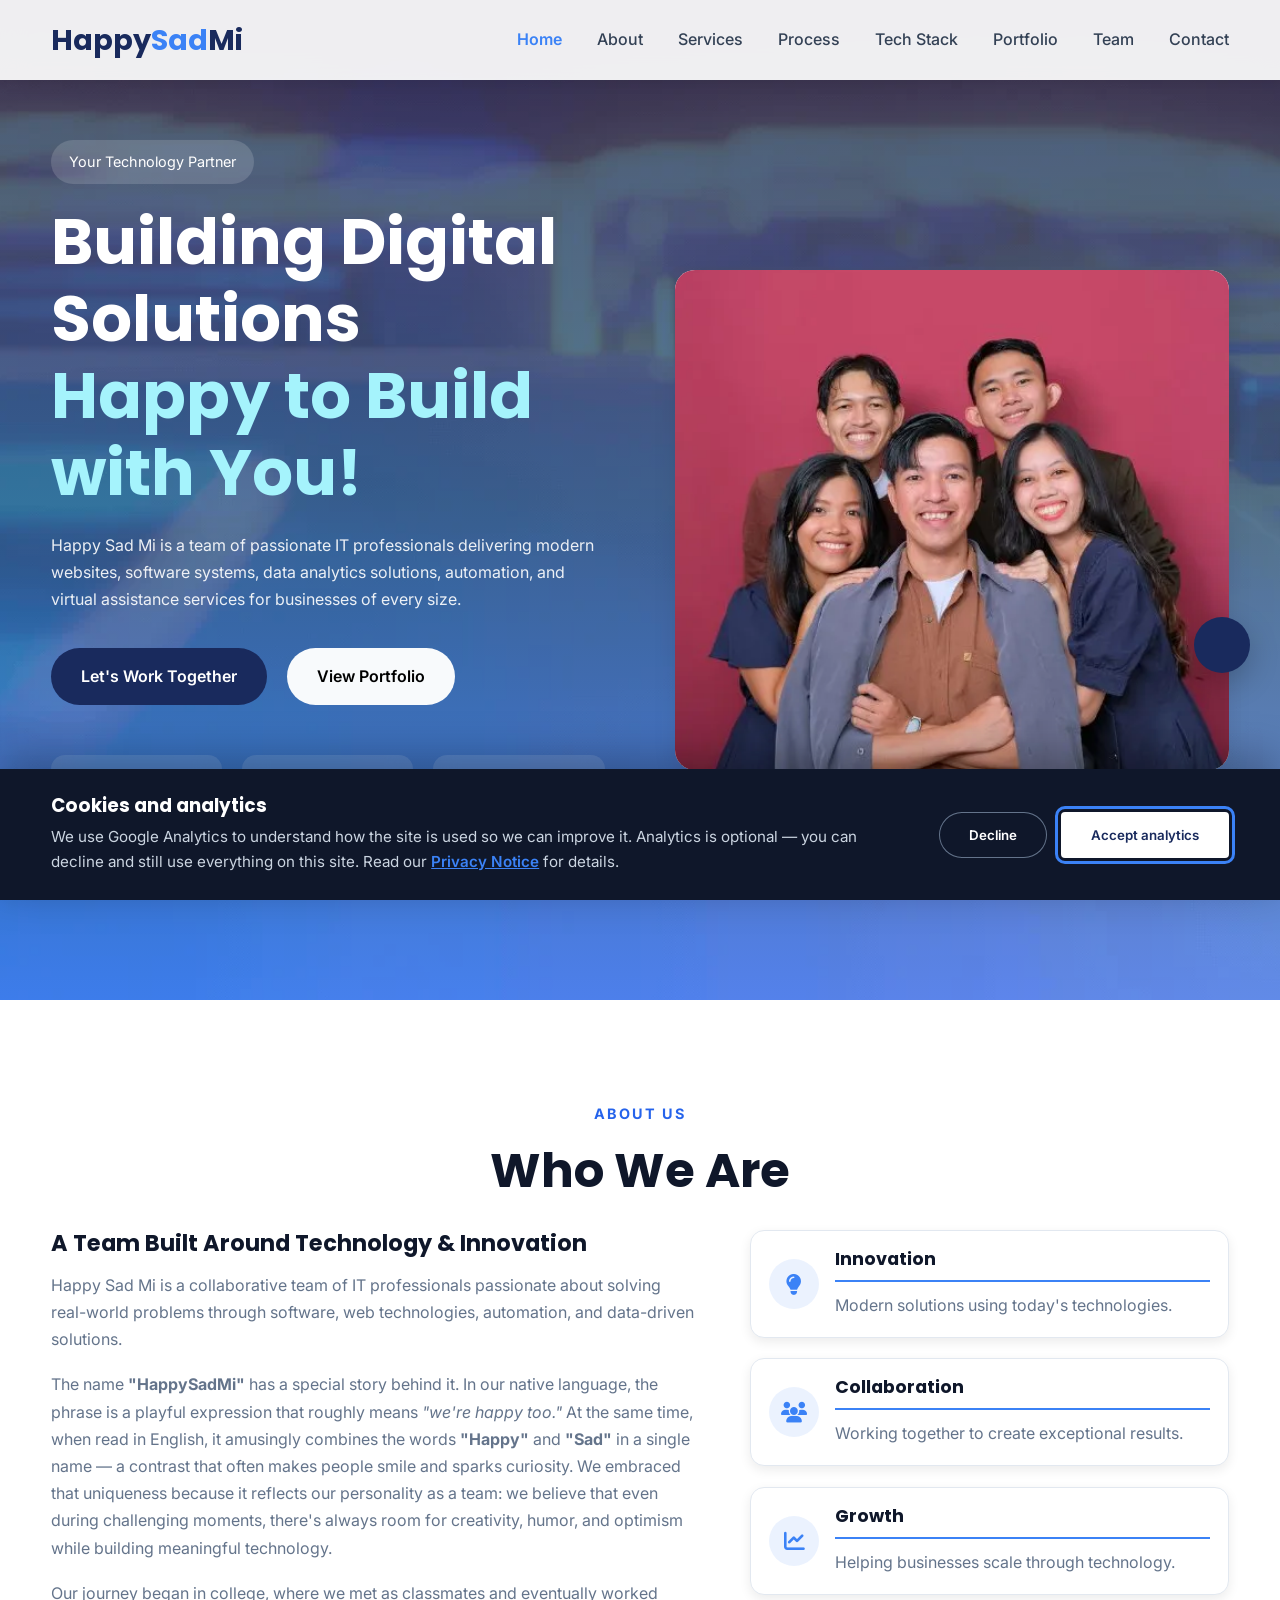
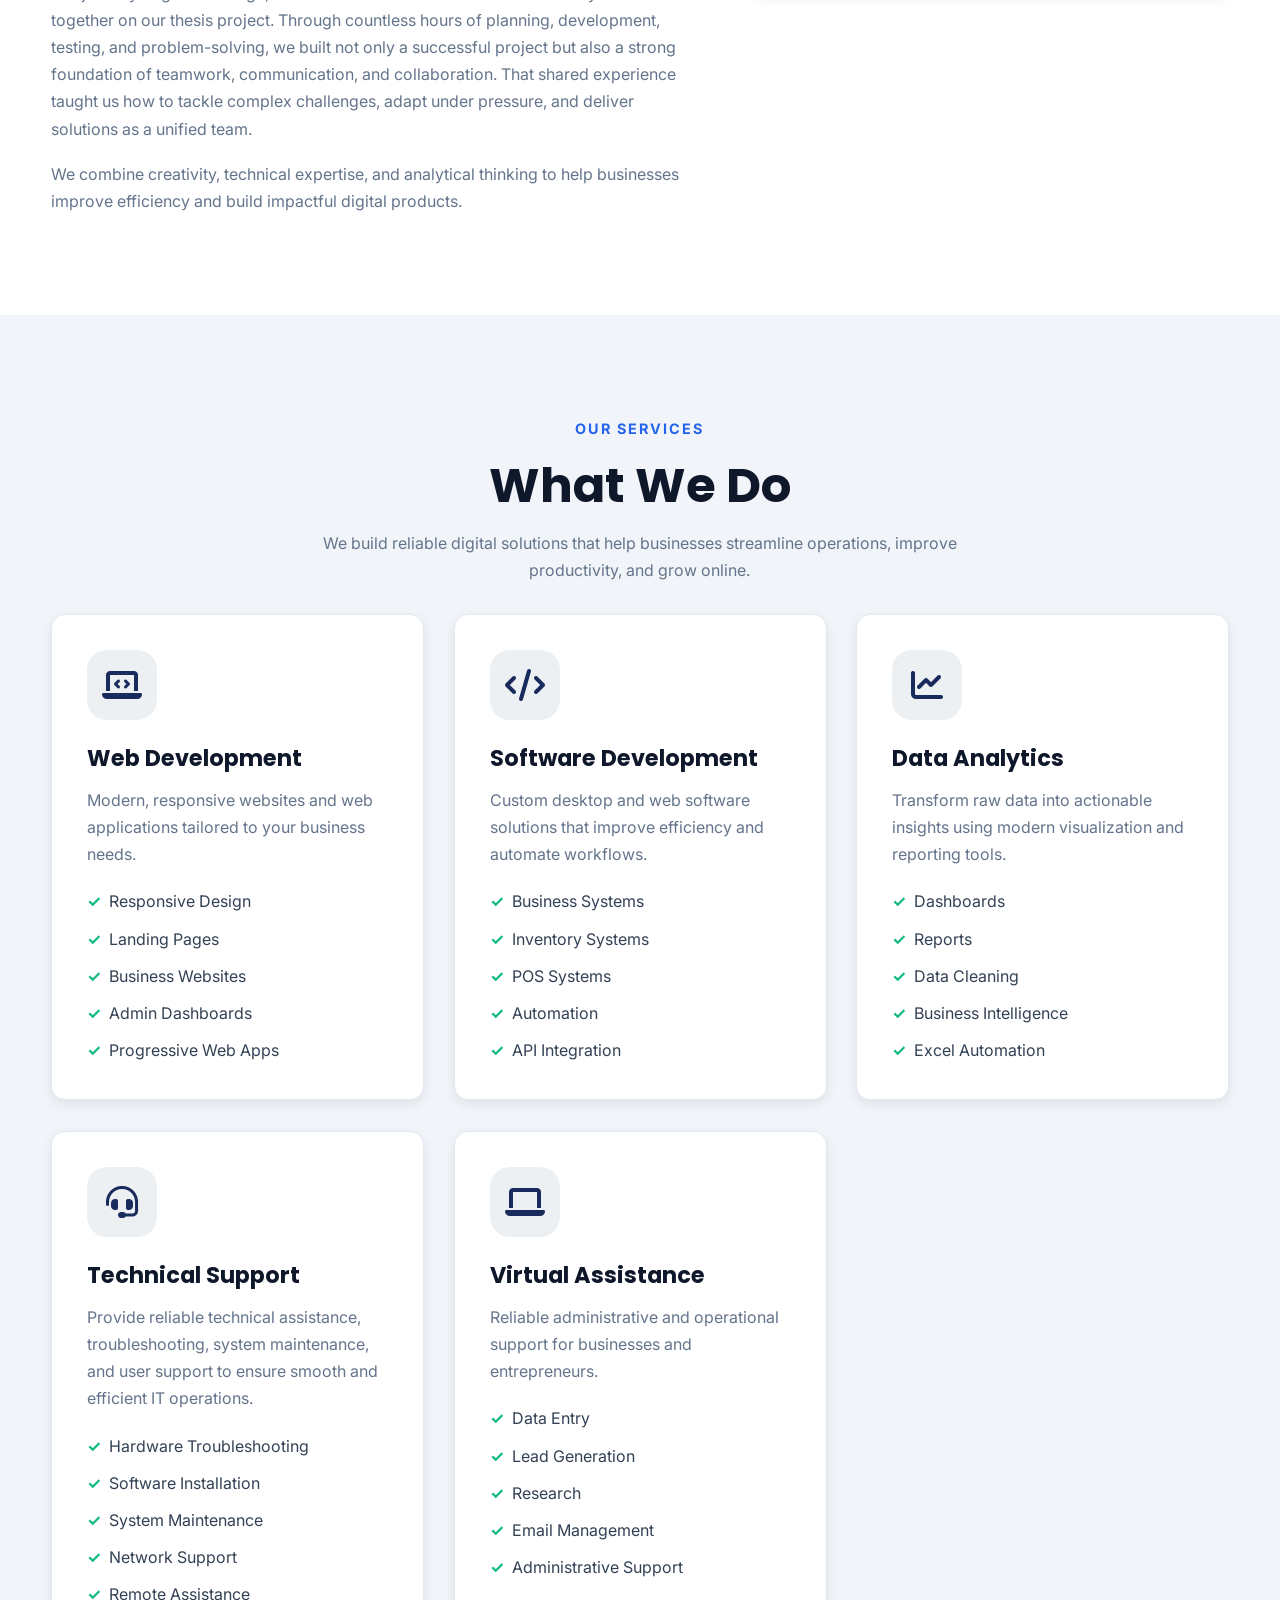
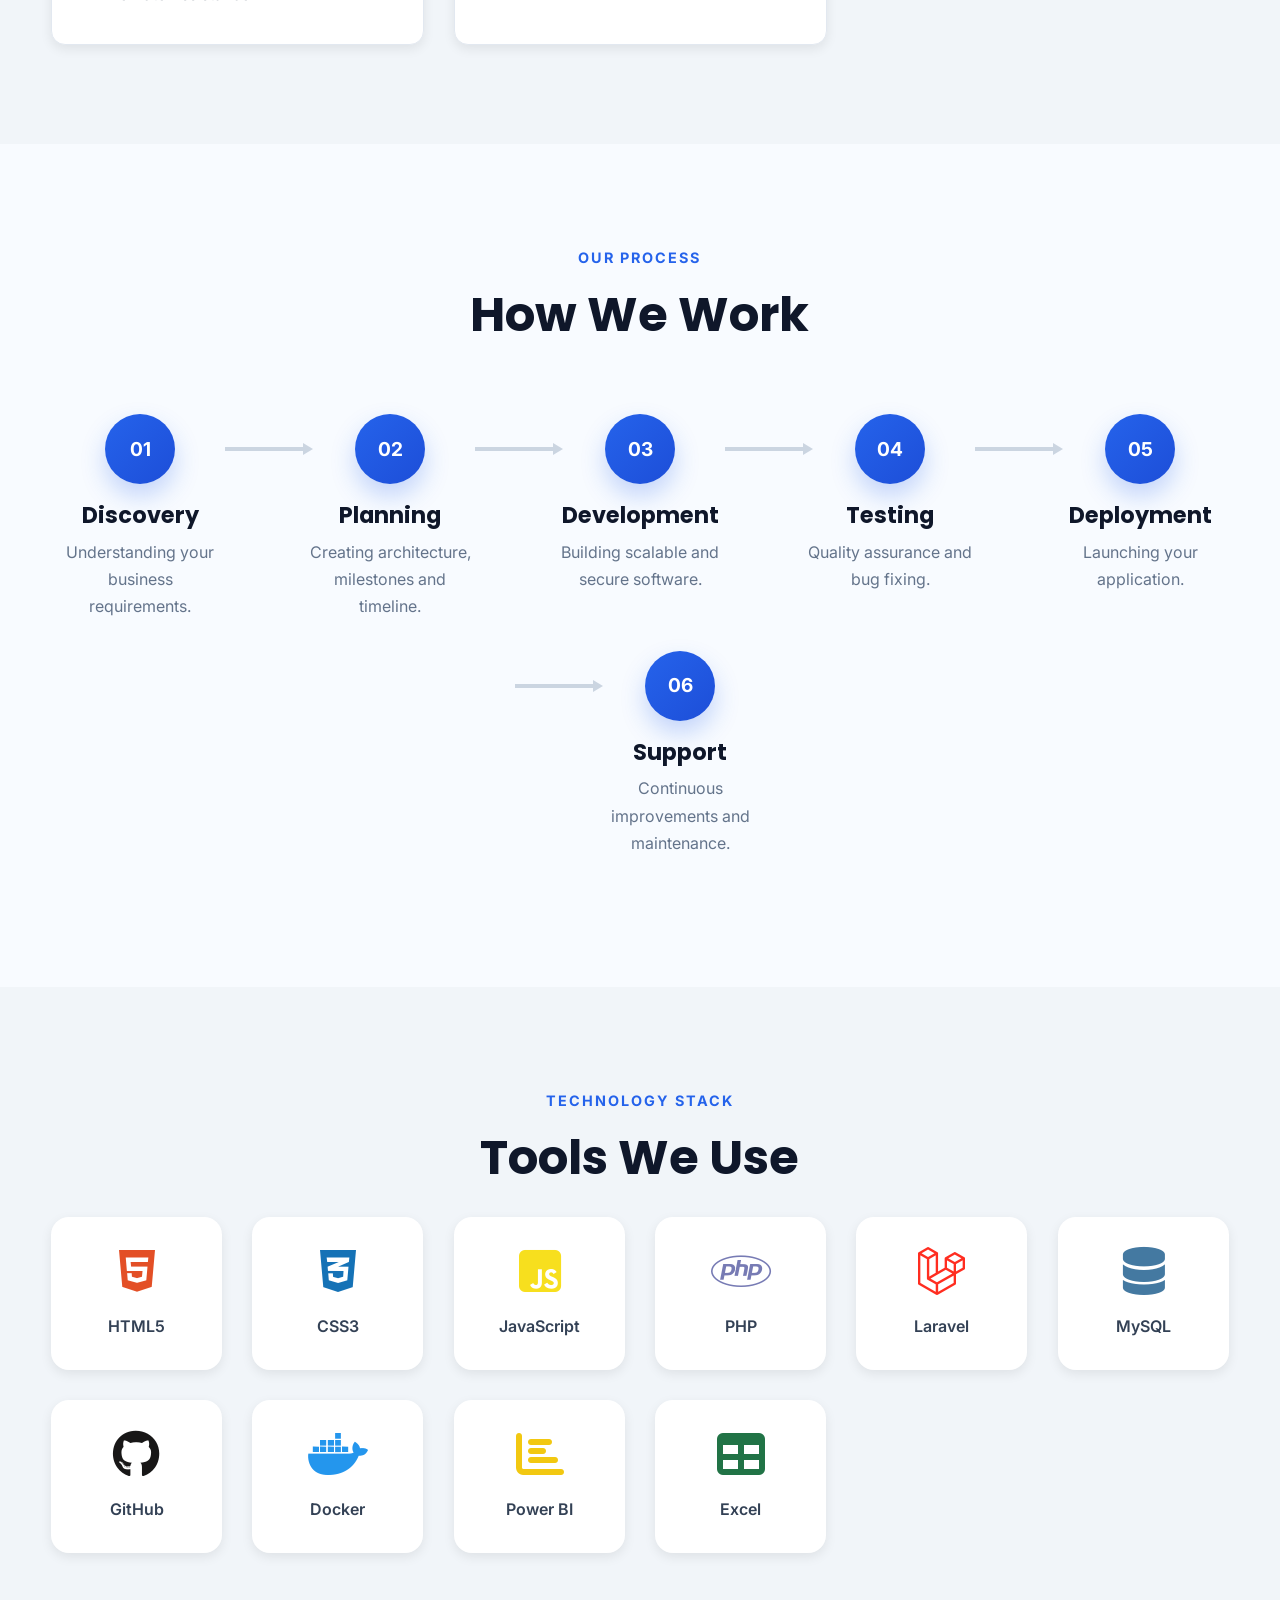
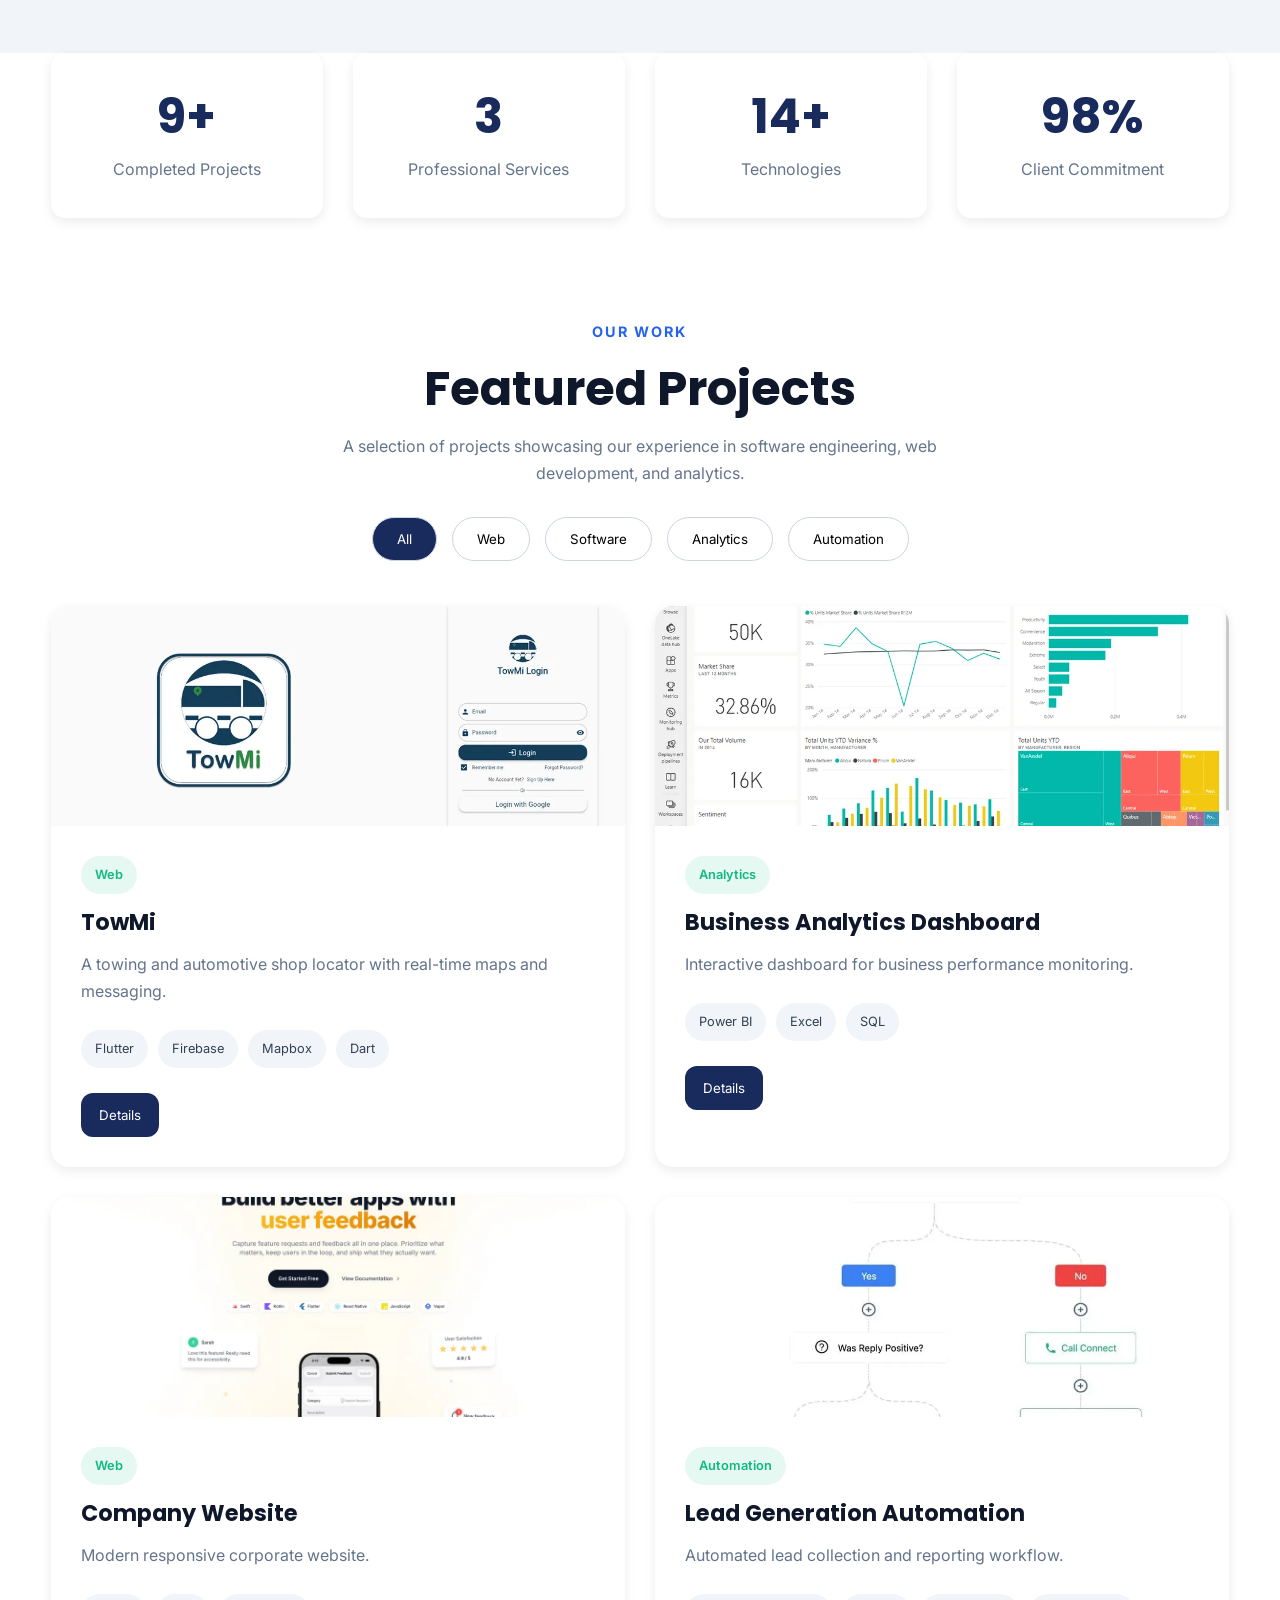
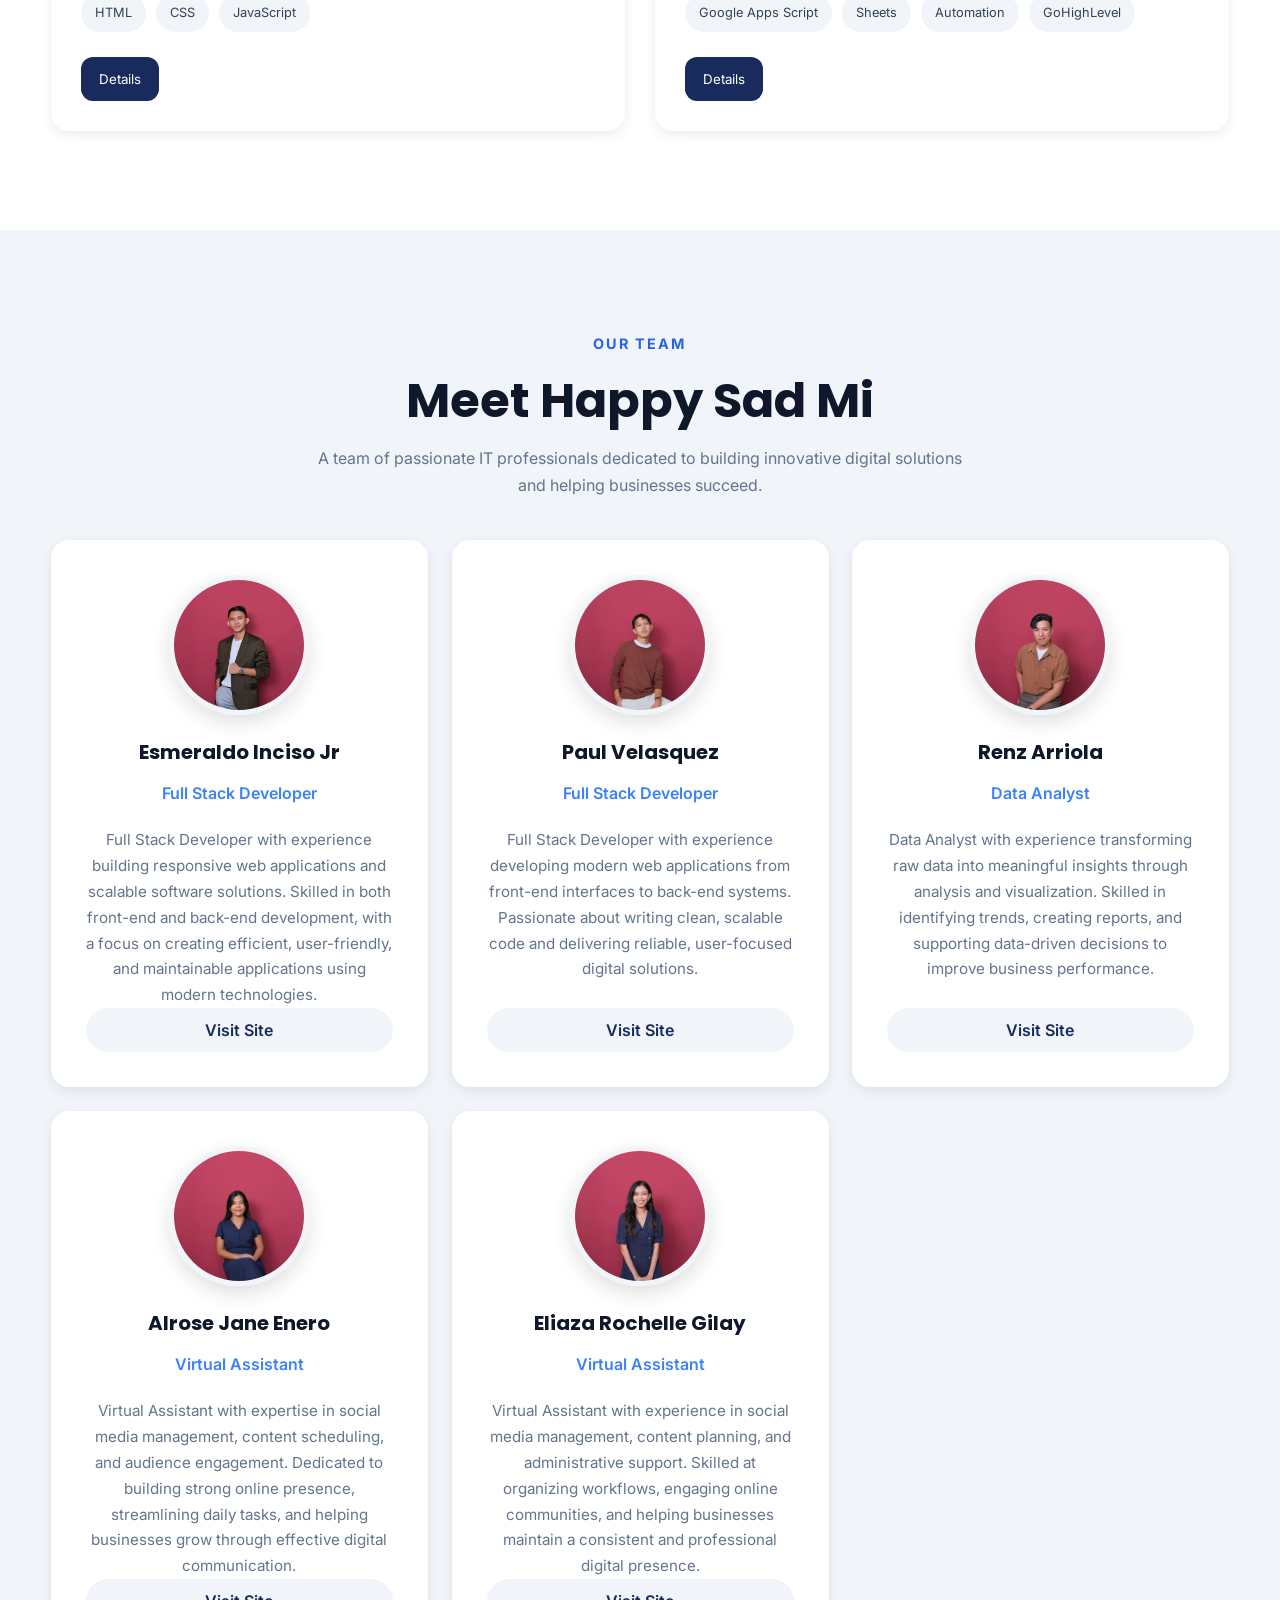
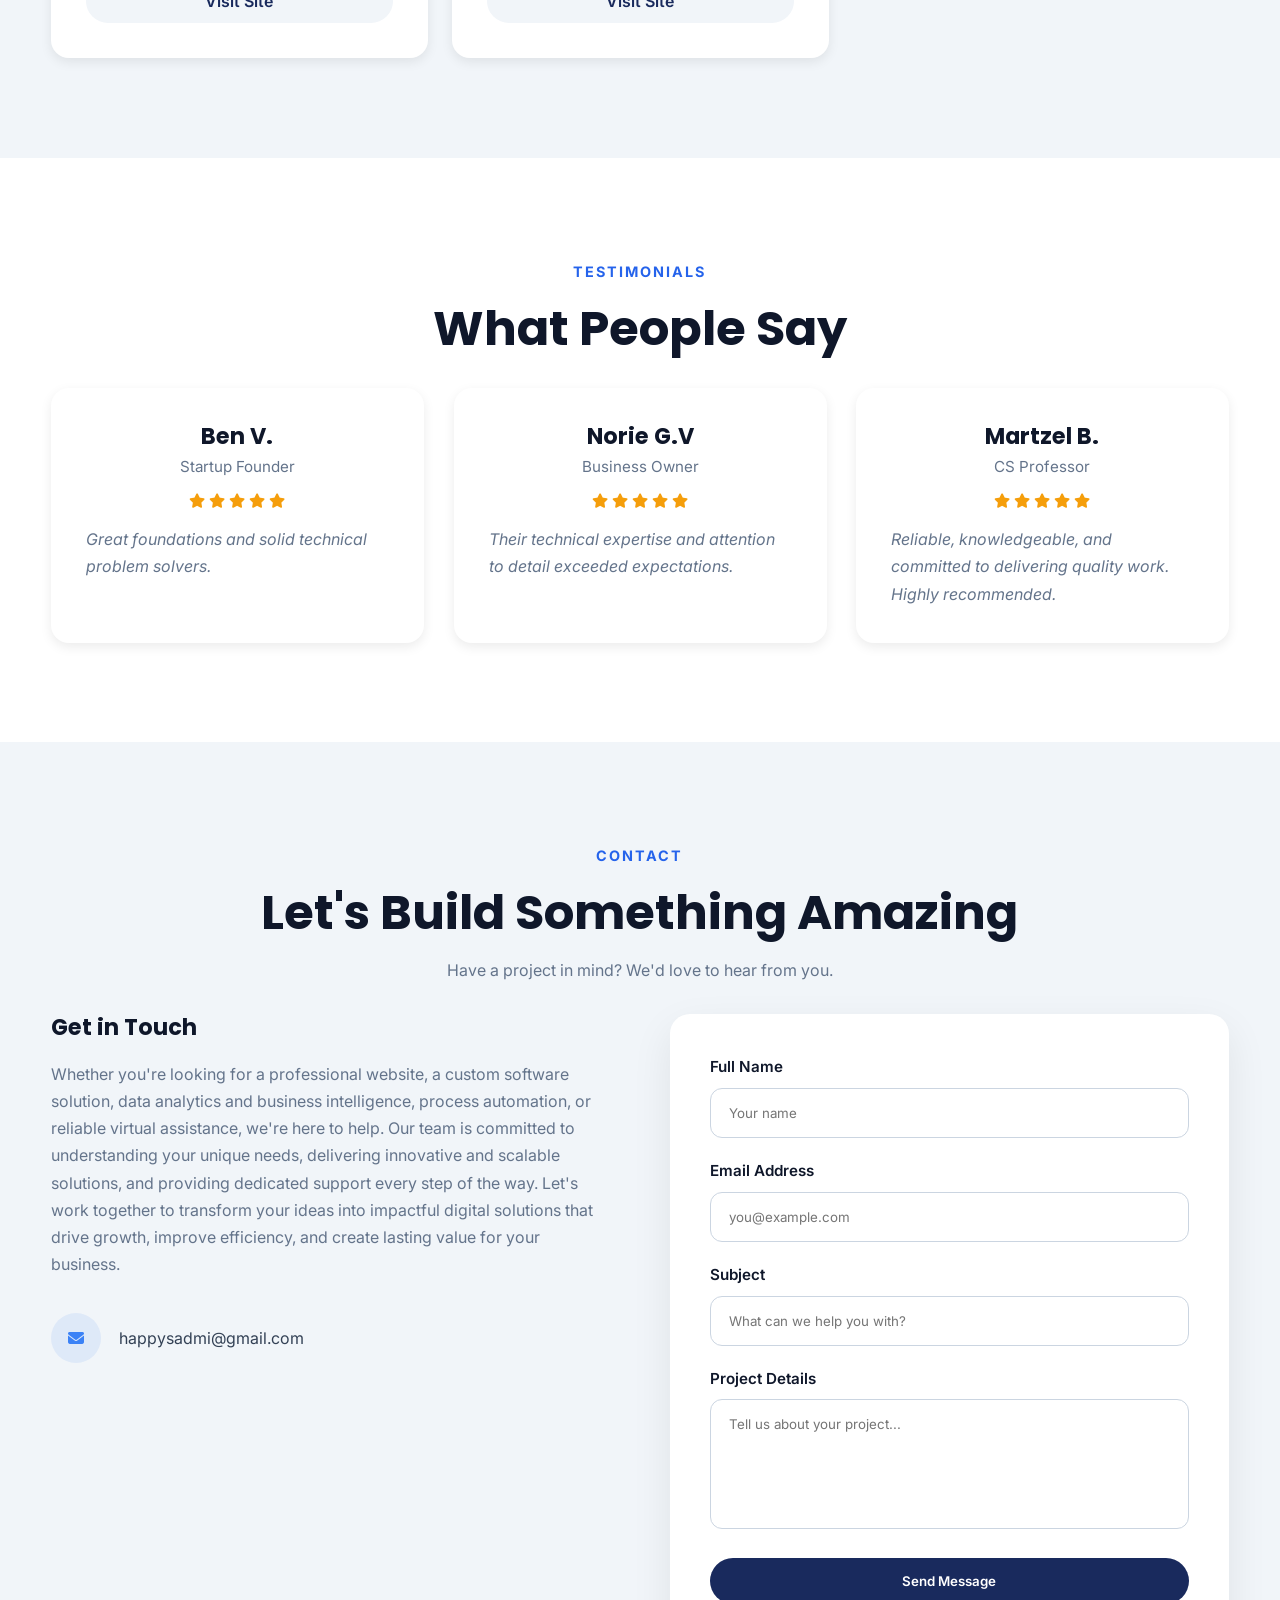
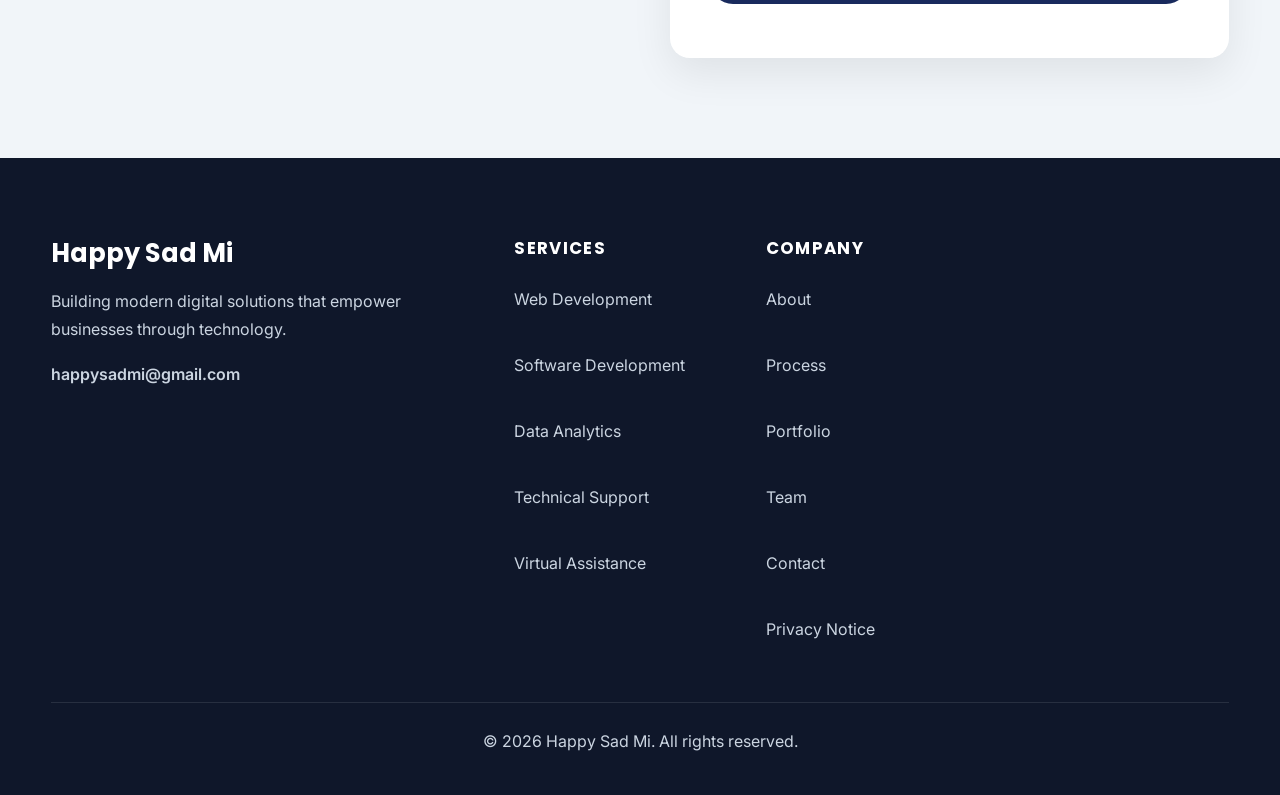
==== commit 292003b2: "Flip panel visibility instantly on open so focus lands in the input visibility was animated alongsid" ====
--- a/index.html
+++ b/index.html
@@ -69,10 +69,10 @@
 
     <!-- CSS -->
 
-    <link rel="stylesheet" href="assets/css/style.css?v=19">
-    <link rel="stylesheet" href="assets/css/components.css?v=19">
-    <link rel="stylesheet" href="assets/css/animations.css?v=19">
-    <link rel="stylesheet" href="assets/css/chat.css?v=19">
+    <link rel="stylesheet" href="assets/css/style.css?v=20">
+    <link rel="stylesheet" href="assets/css/components.css?v=20">
+    <link rel="stylesheet" href="assets/css/animations.css?v=20">
+    <link rel="stylesheet" href="assets/css/chat.css?v=20">
 
     <!-- Icons / PWA -->
 
@@ -1092,14 +1092,14 @@
 
     <!-- ================= JAVASCRIPT ================= -->
 
-    <script src="assets/js/app.js?v=19"></script>
-    <script src="assets/js/animations.js?v=19"></script>
-    <script src="assets/js/consent.js?v=19"></script>
-    <script src="assets/js/portfolio.js?v=19"></script>
-    <script src="assets/js/services.js?v=19"></script>
-    <script src="assets/js/team.js?v=19"></script>
-    <script src="assets/js/testimonials.js?v=19"></script>
-<script src="assets/js/chat.js?v=19" defer></script>
+    <script src="assets/js/app.js?v=20"></script>
+    <script src="assets/js/animations.js?v=20"></script>
+    <script src="assets/js/consent.js?v=20"></script>
+    <script src="assets/js/portfolio.js?v=20"></script>
+    <script src="assets/js/services.js?v=20"></script>
+    <script src="assets/js/team.js?v=20"></script>
+    <script src="assets/js/testimonials.js?v=20"></script>
+<script src="assets/js/chat.js?v=20" defer></script>
 
 </body>
 
--- a/assets/css/chat.css
+++ b/assets/css/chat.css
@@ -104,14 +104,21 @@
     overflow:hidden;
 
     /* Off-screen until opened; kept in the DOM so its controls stay
-       reachable by keyboard once open. */
+       reachable by keyboard once open.
+
+       `visibility` uses a zero-duration transition with a delay instead of
+       being animated alongside opacity. It must flip to `visible` the
+       instant the panel opens, otherwise focus() called on the input in the
+       same tick lands on a visibility:hidden element and silently does
+       nothing. On close, the delay holds it visible until the fade has
+       finished so the panel does not blink out. */
     transform:translateY(12px) scale(.98);
 
     opacity:0;
 
     visibility:hidden;
 
-    transition:opacity .2s ease, transform .2s ease, visibility .2s;
+    transition:opacity .2s ease, transform .2s ease, visibility 0s linear .2s;
 
 }
 
@@ -128,6 +135,8 @@
     opacity:1;
 
     visibility:visible;
+
+    transition:opacity .2s ease, transform .2s ease, visibility 0s linear 0s;
 
 }
 
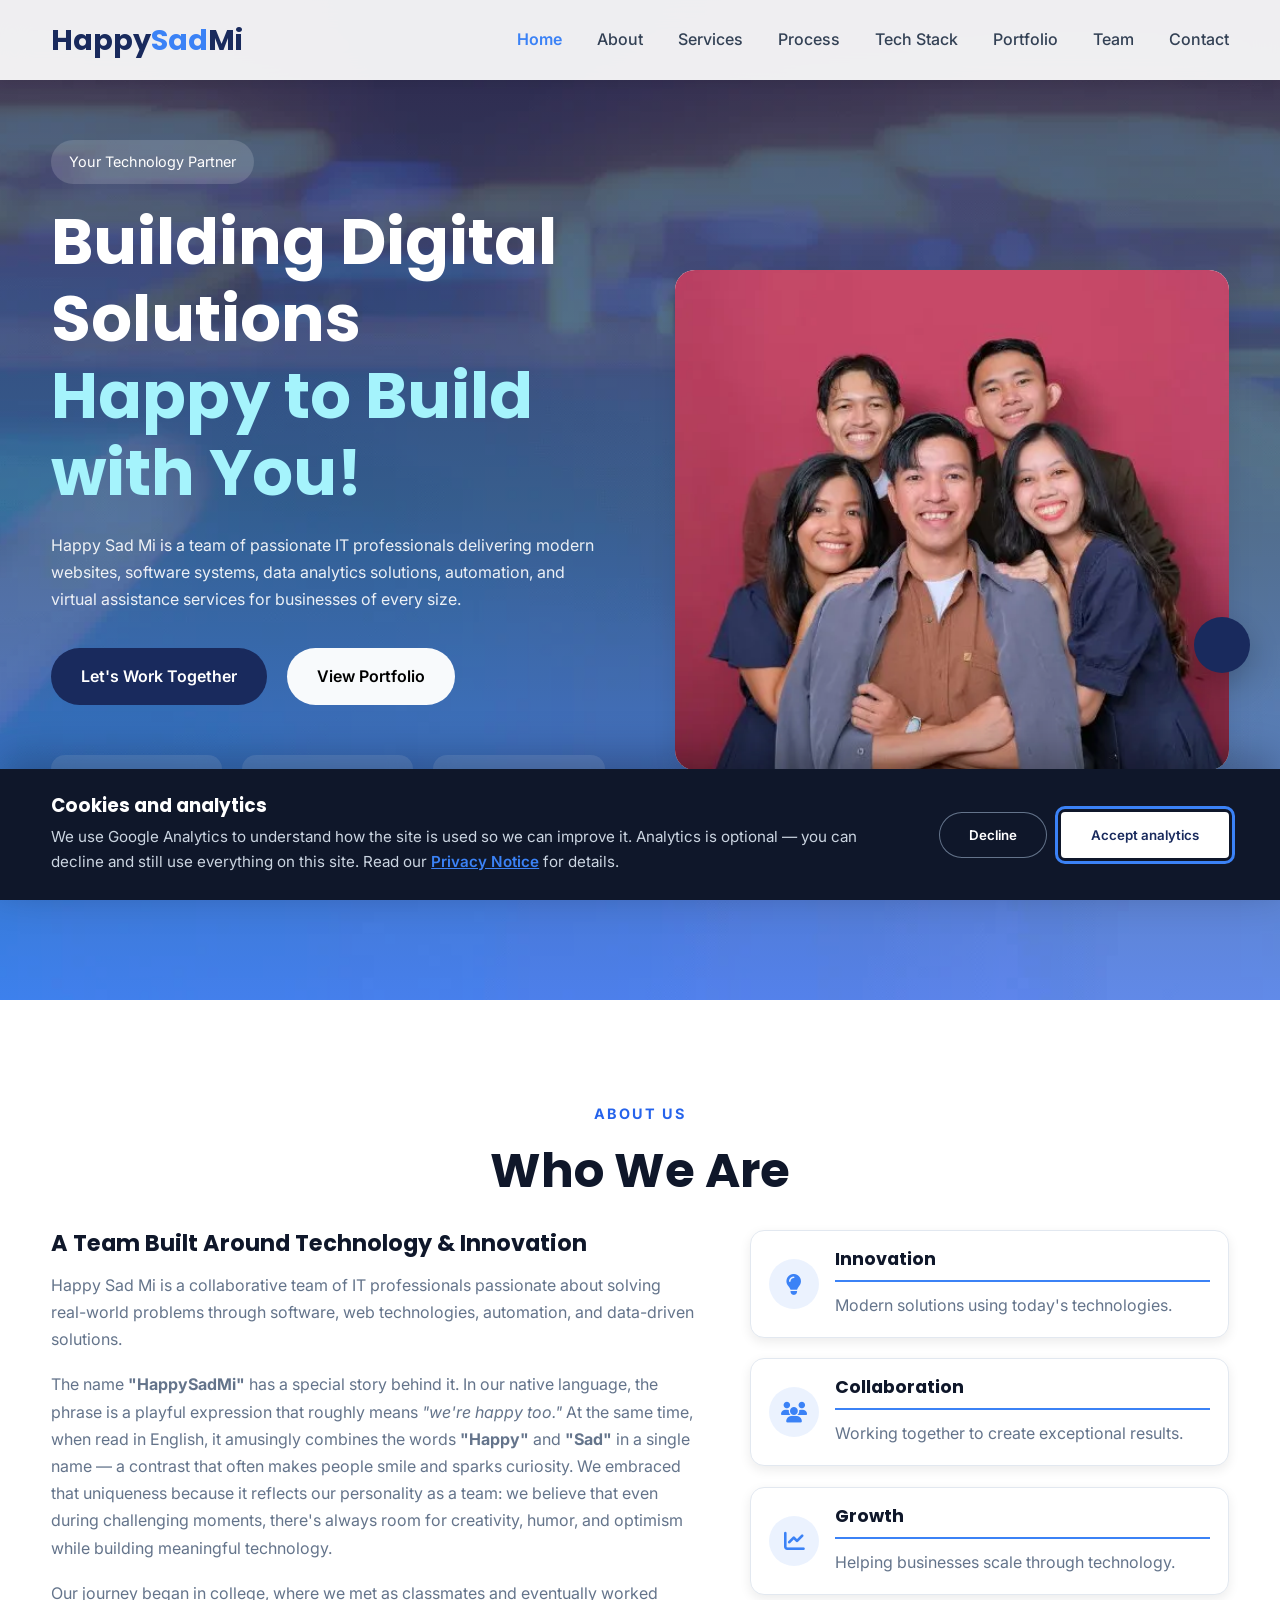
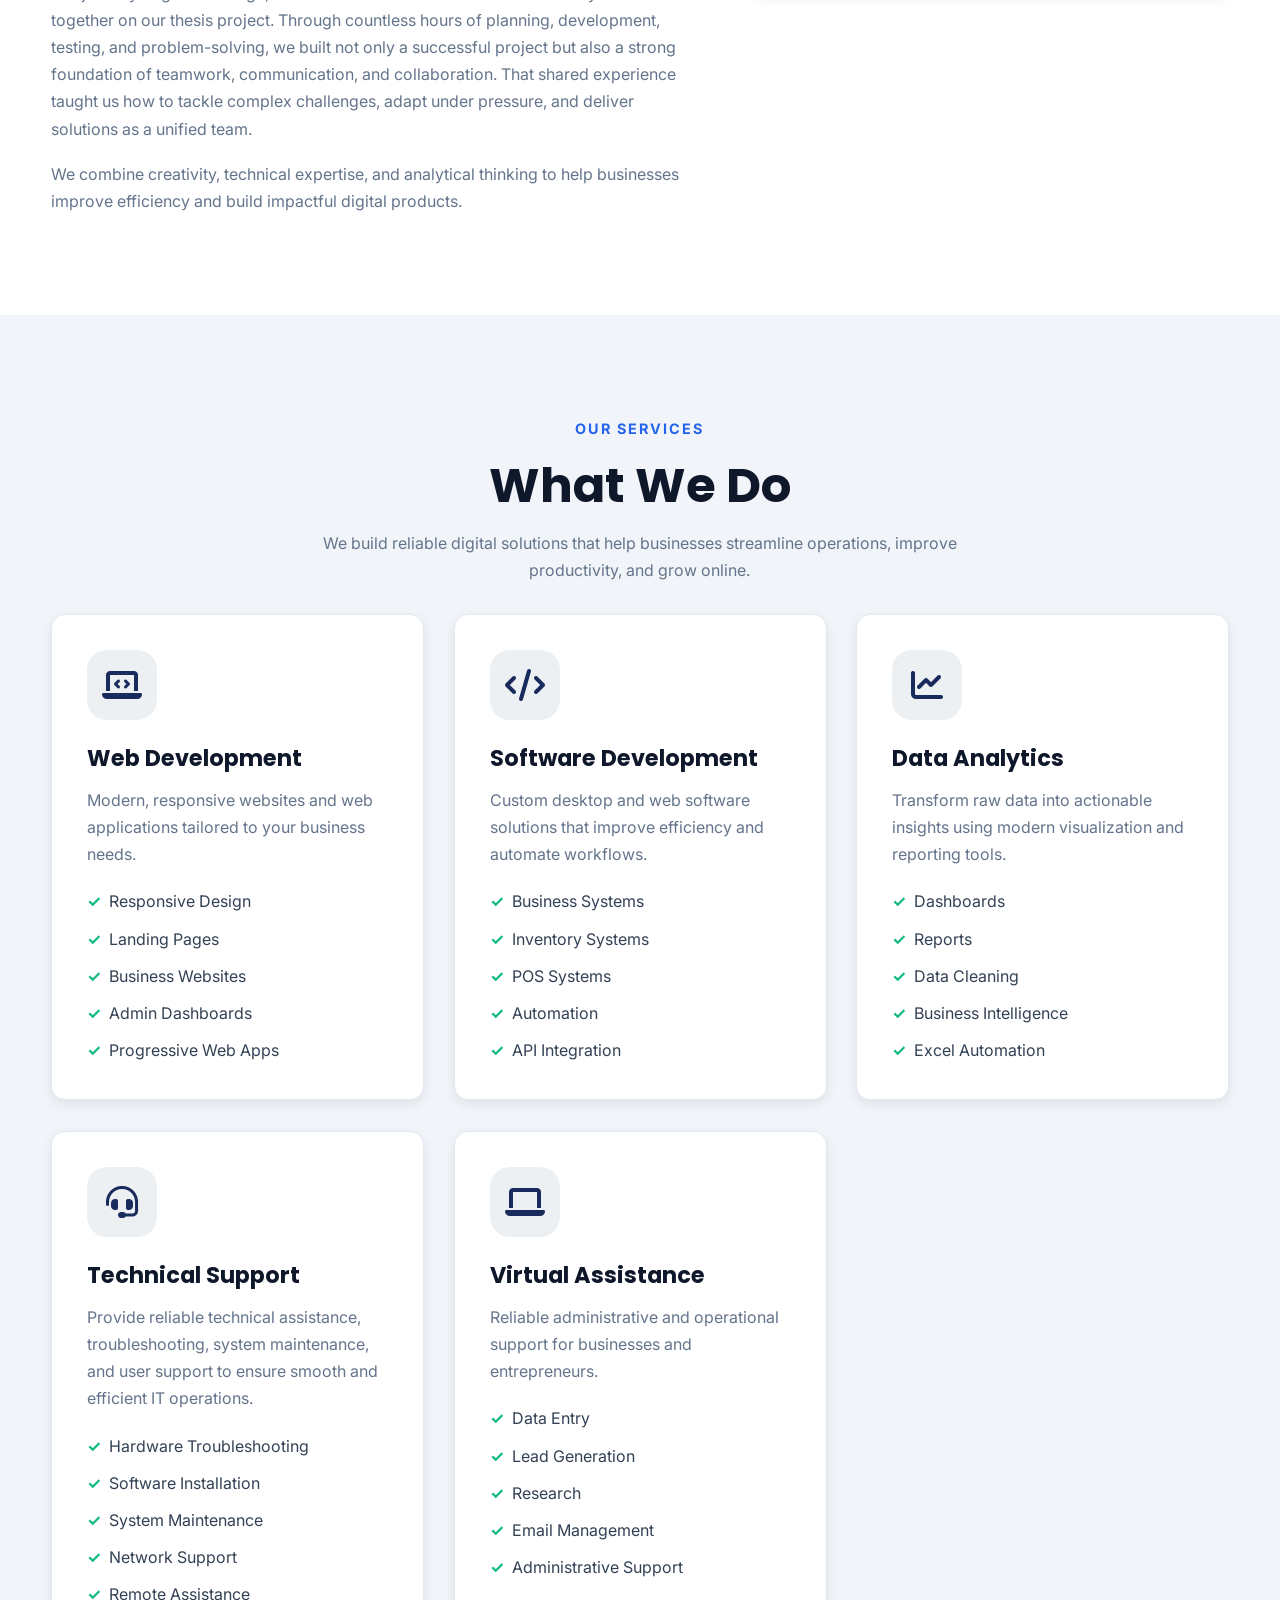
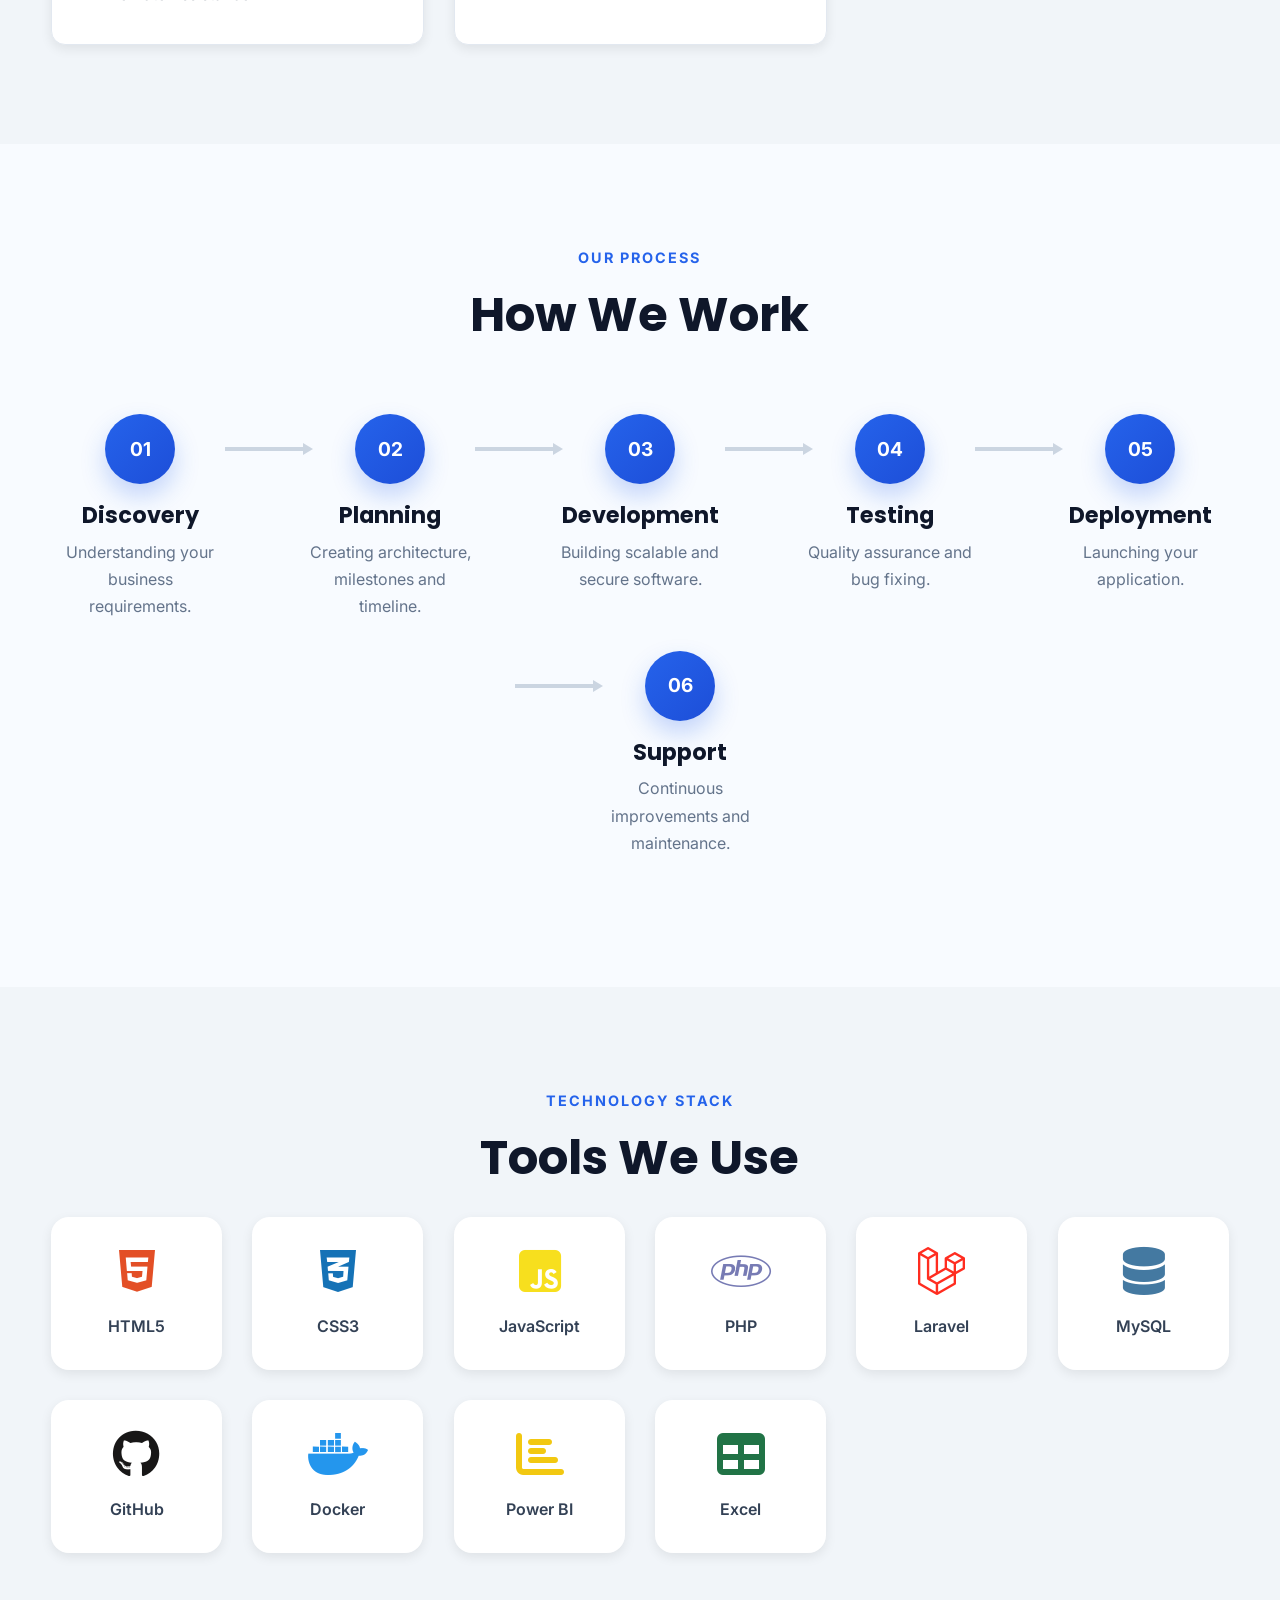
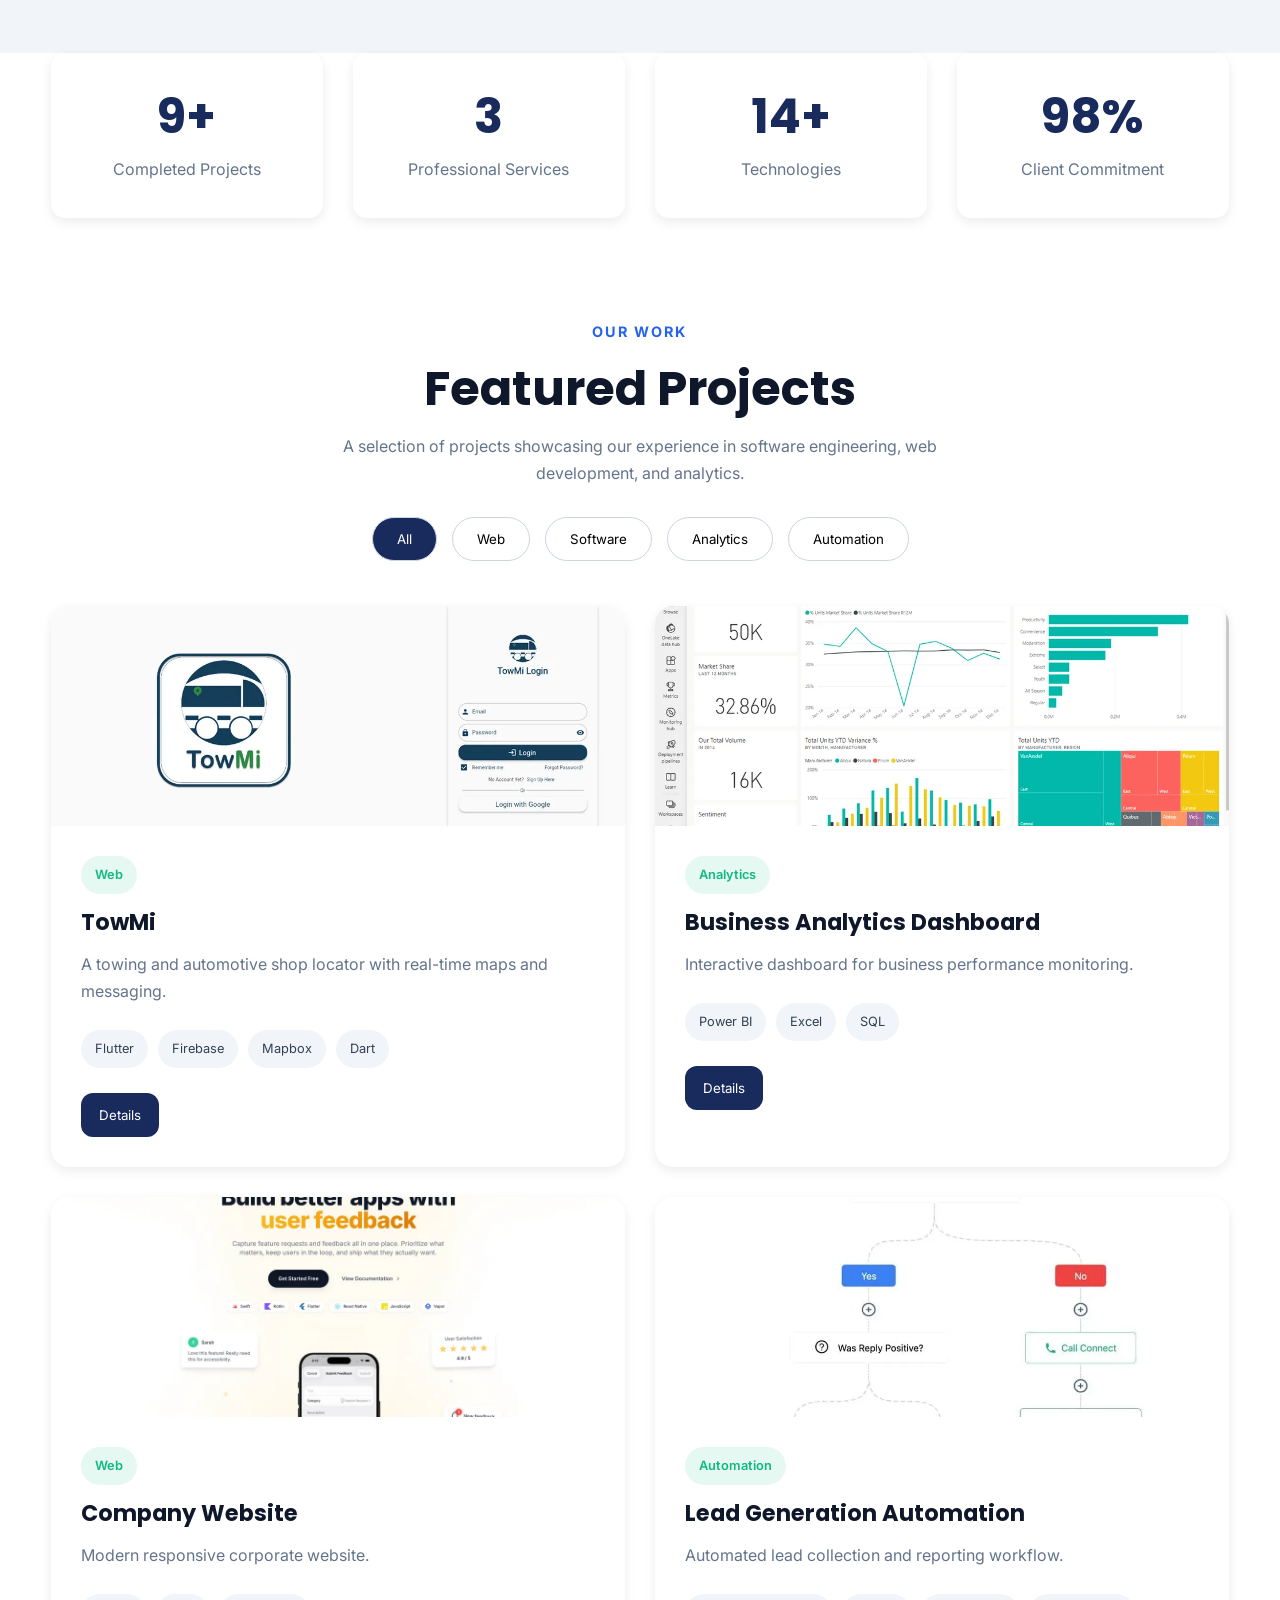
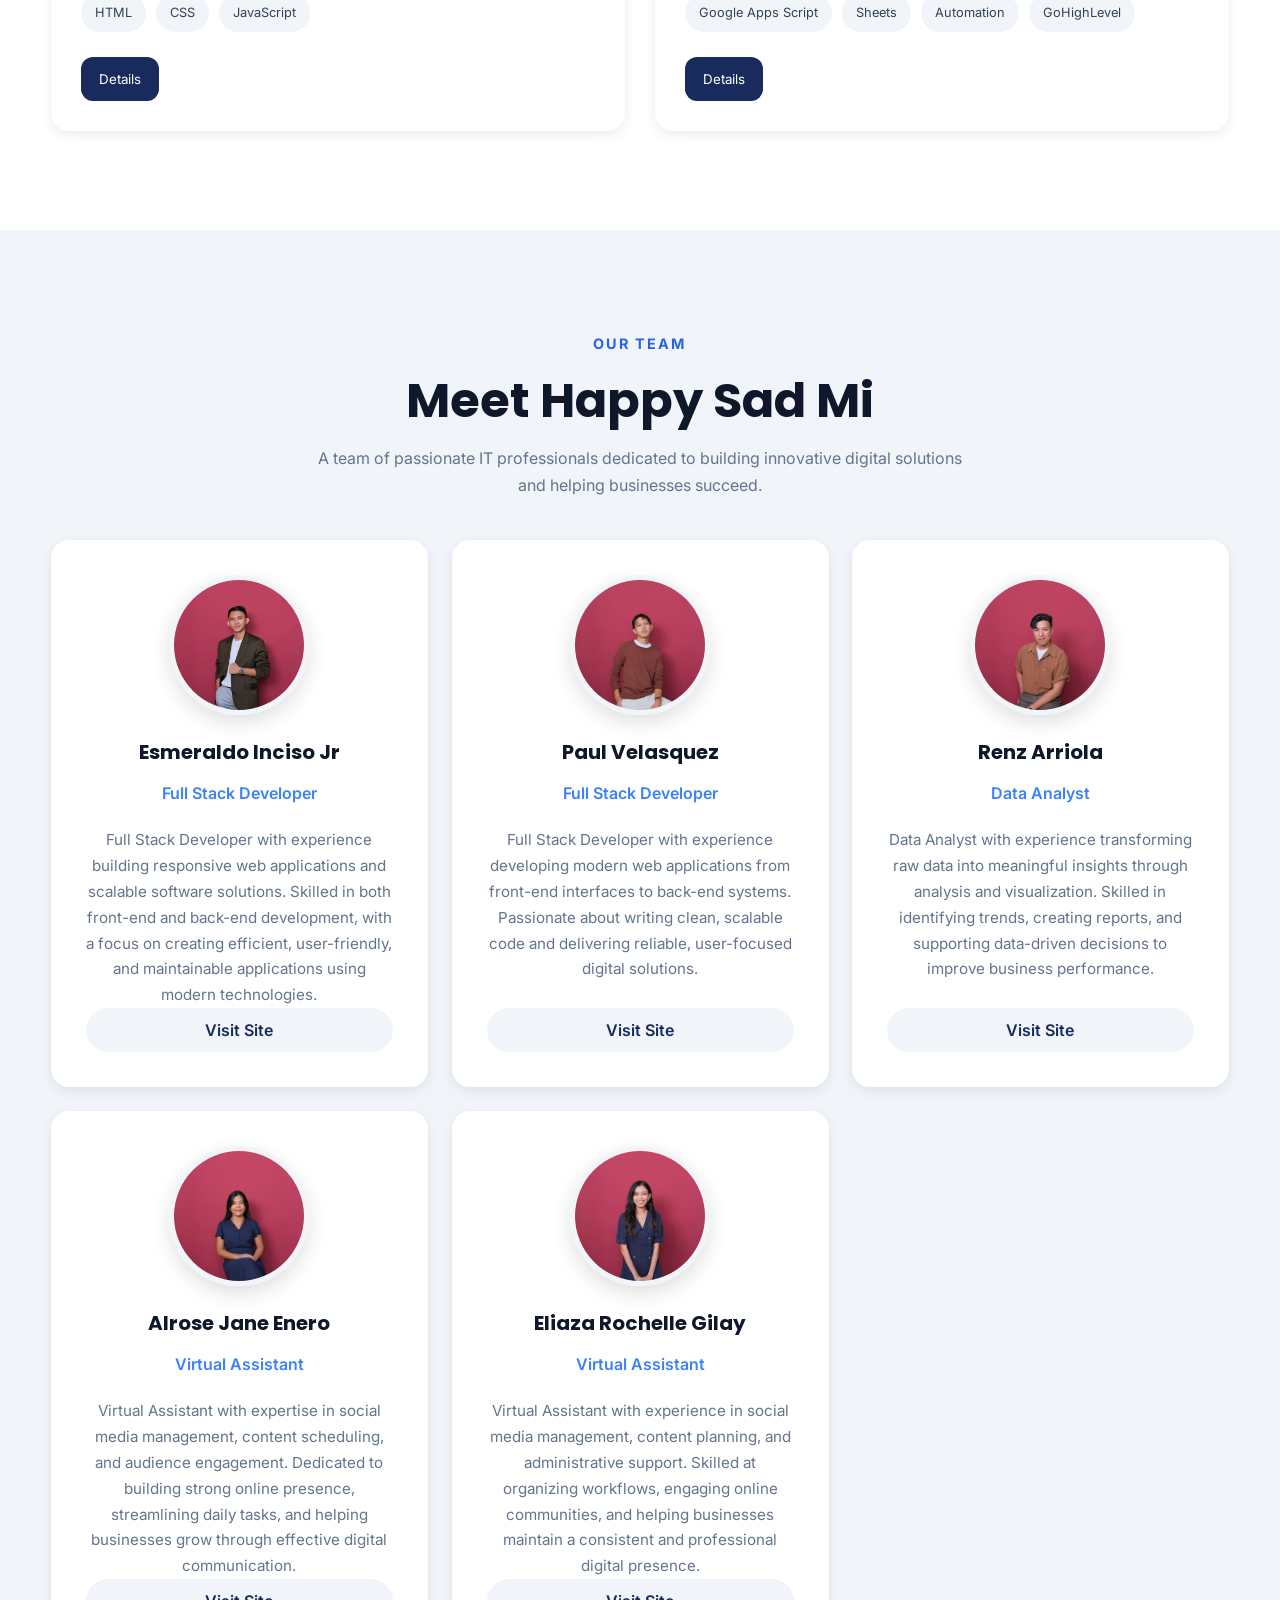
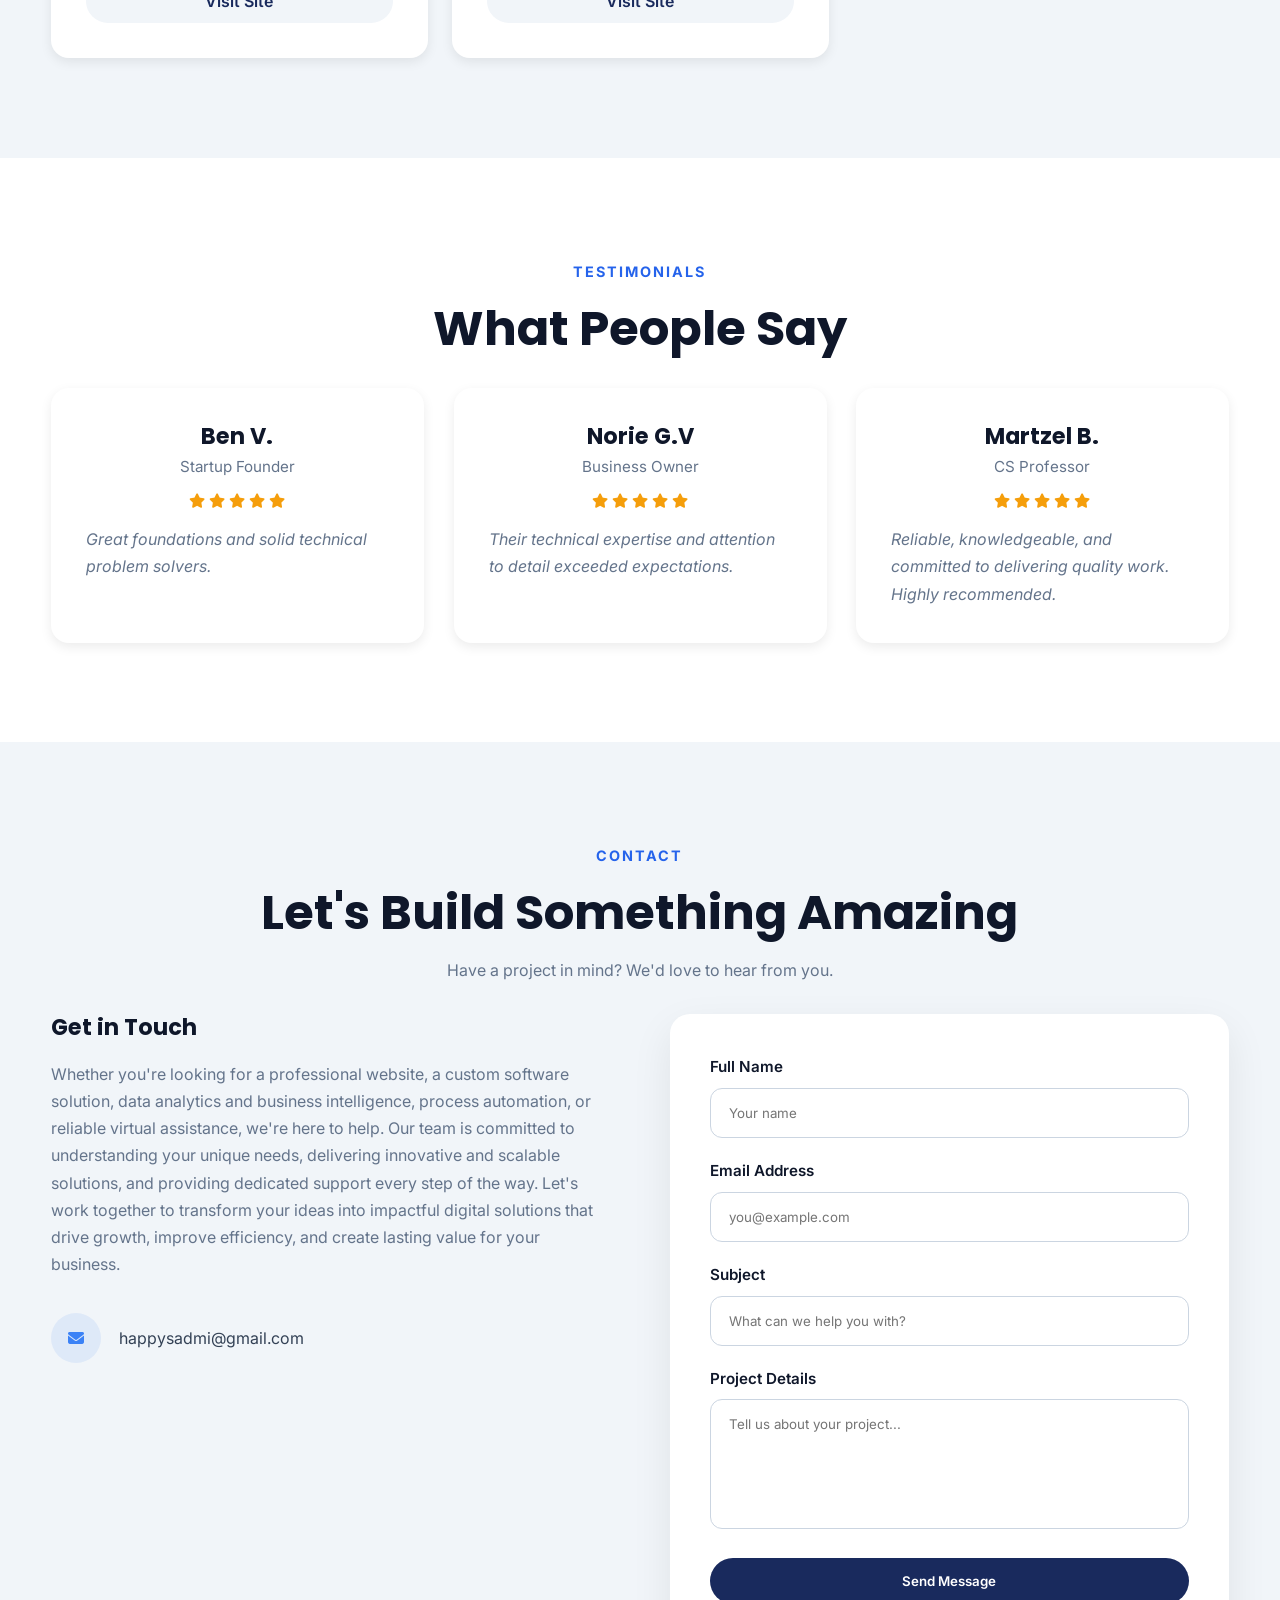
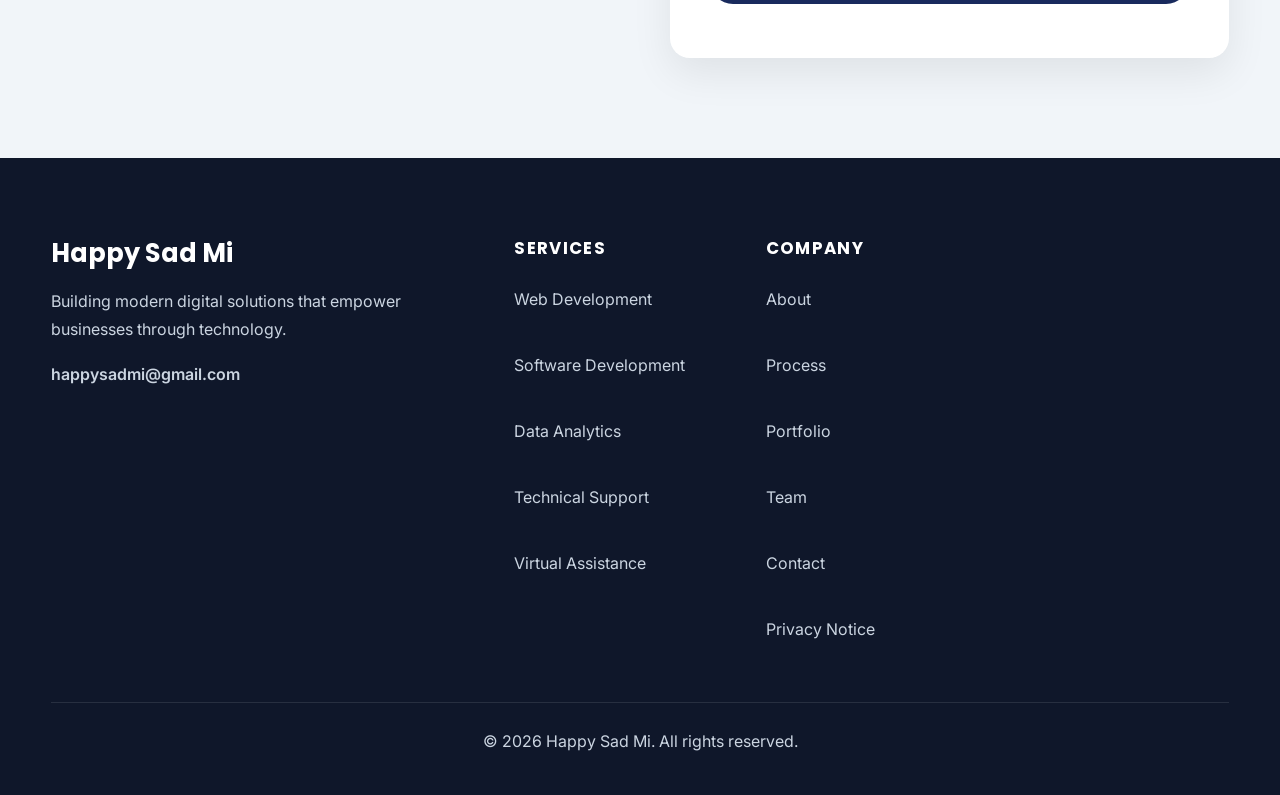
==== commit 0b693ca5: "Fix suggestion chips: they referenced the DOM element, not the controls Inside buildPanel, `panel` i" ====
--- a/index.html
+++ b/index.html
@@ -69,10 +69,10 @@
 
     <!-- CSS -->
 
-    <link rel="stylesheet" href="assets/css/style.css?v=20">
-    <link rel="stylesheet" href="assets/css/components.css?v=20">
-    <link rel="stylesheet" href="assets/css/animations.css?v=20">
-    <link rel="stylesheet" href="assets/css/chat.css?v=20">
+    <link rel="stylesheet" href="assets/css/style.css?v=21">
+    <link rel="stylesheet" href="assets/css/components.css?v=21">
+    <link rel="stylesheet" href="assets/css/animations.css?v=21">
+    <link rel="stylesheet" href="assets/css/chat.css?v=21">
 
     <!-- Icons / PWA -->
 
@@ -1092,14 +1092,14 @@
 
     <!-- ================= JAVASCRIPT ================= -->
 
-    <script src="assets/js/app.js?v=20"></script>
-    <script src="assets/js/animations.js?v=20"></script>
-    <script src="assets/js/consent.js?v=20"></script>
-    <script src="assets/js/portfolio.js?v=20"></script>
-    <script src="assets/js/services.js?v=20"></script>
-    <script src="assets/js/team.js?v=20"></script>
-    <script src="assets/js/testimonials.js?v=20"></script>
-<script src="assets/js/chat.js?v=20" defer></script>
+    <script src="assets/js/app.js?v=21"></script>
+    <script src="assets/js/animations.js?v=21"></script>
+    <script src="assets/js/consent.js?v=21"></script>
+    <script src="assets/js/portfolio.js?v=21"></script>
+    <script src="assets/js/services.js?v=21"></script>
+    <script src="assets/js/team.js?v=21"></script>
+    <script src="assets/js/testimonials.js?v=21"></script>
+<script src="assets/js/chat.js?v=21" defer></script>
 
 </body>
 
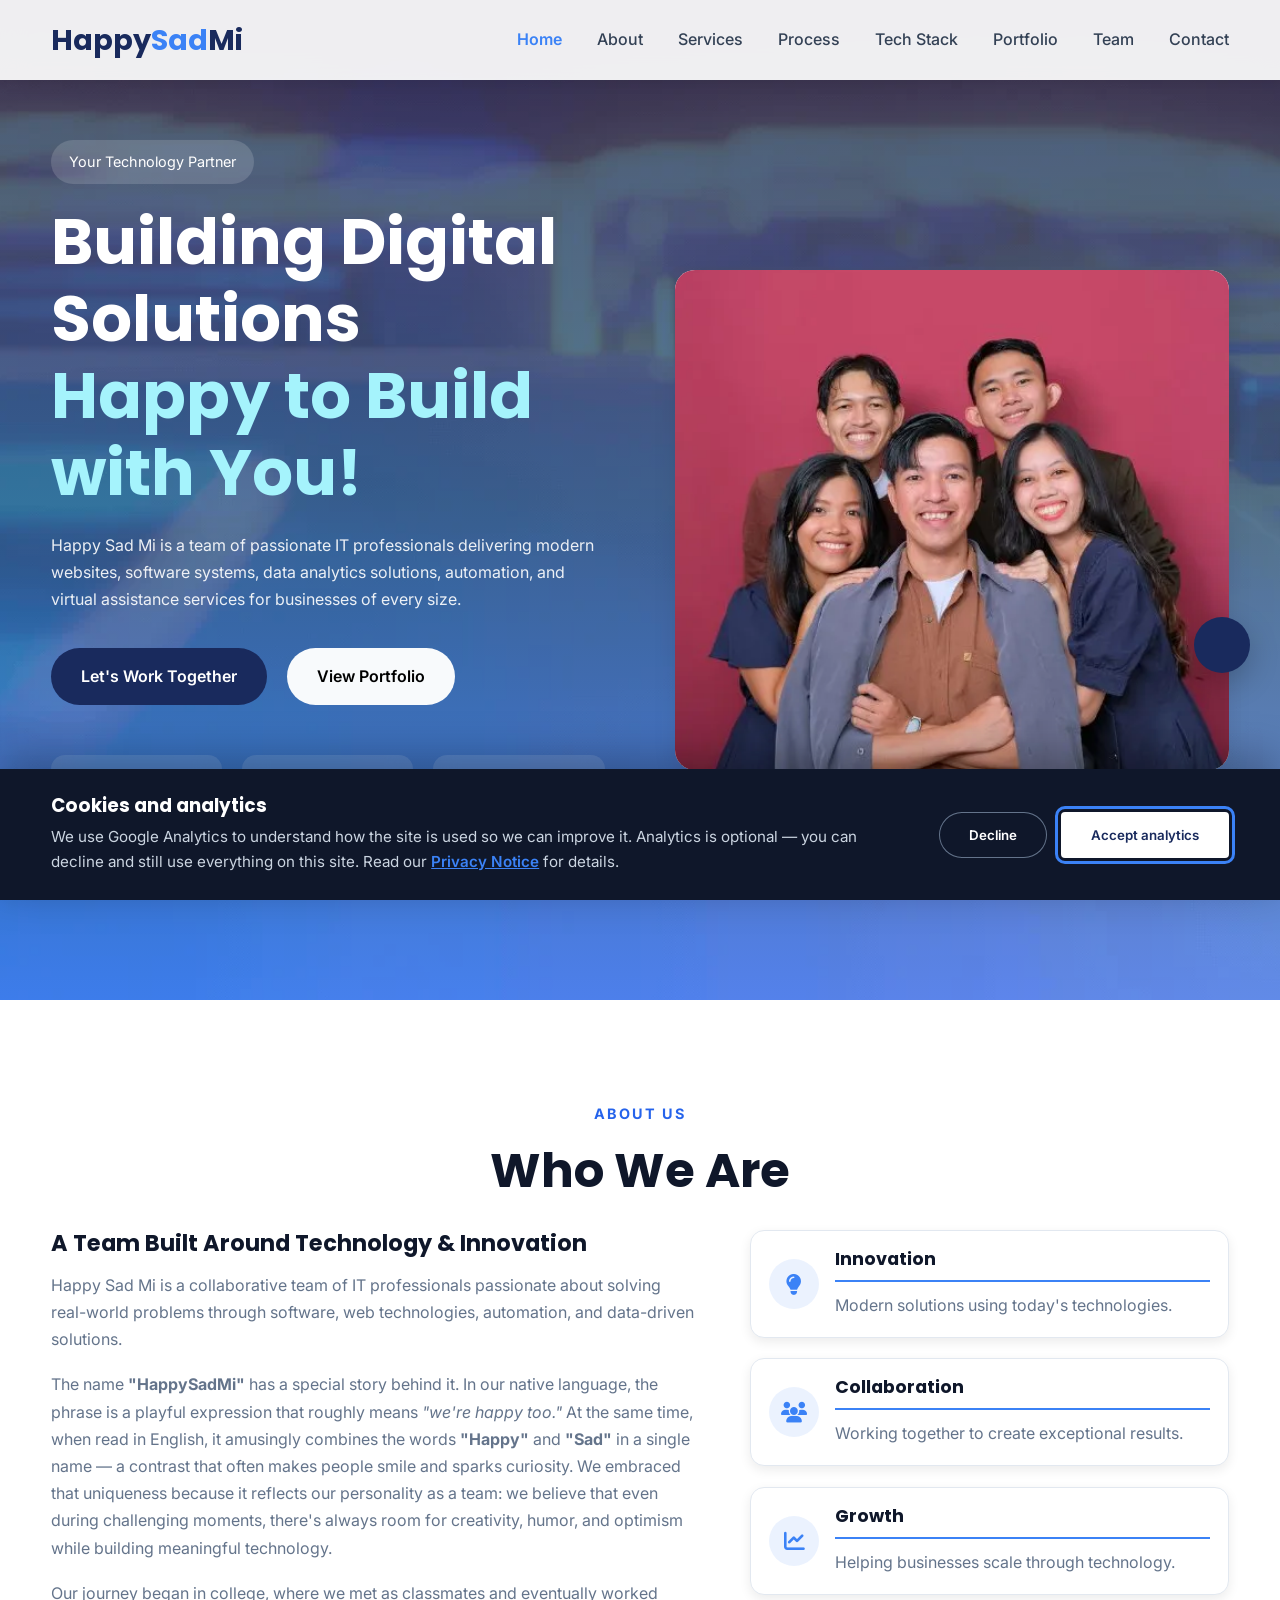
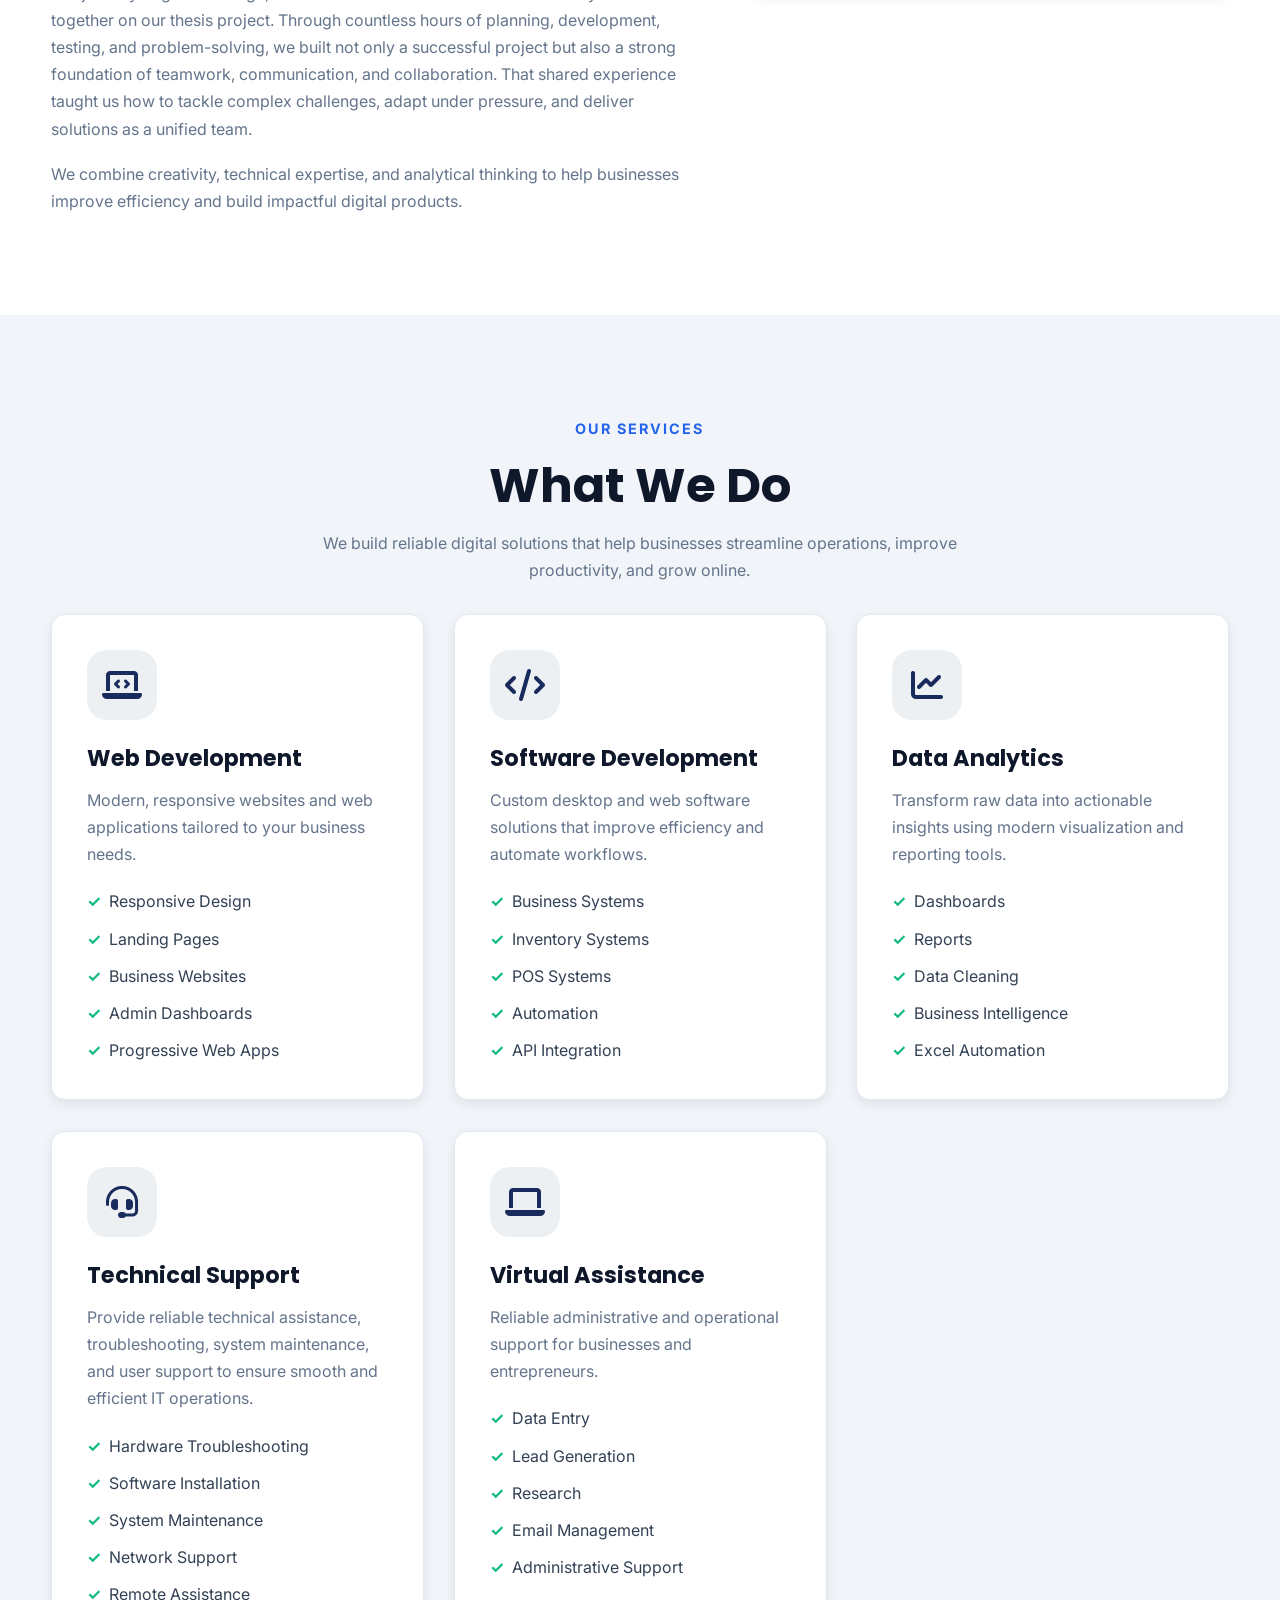
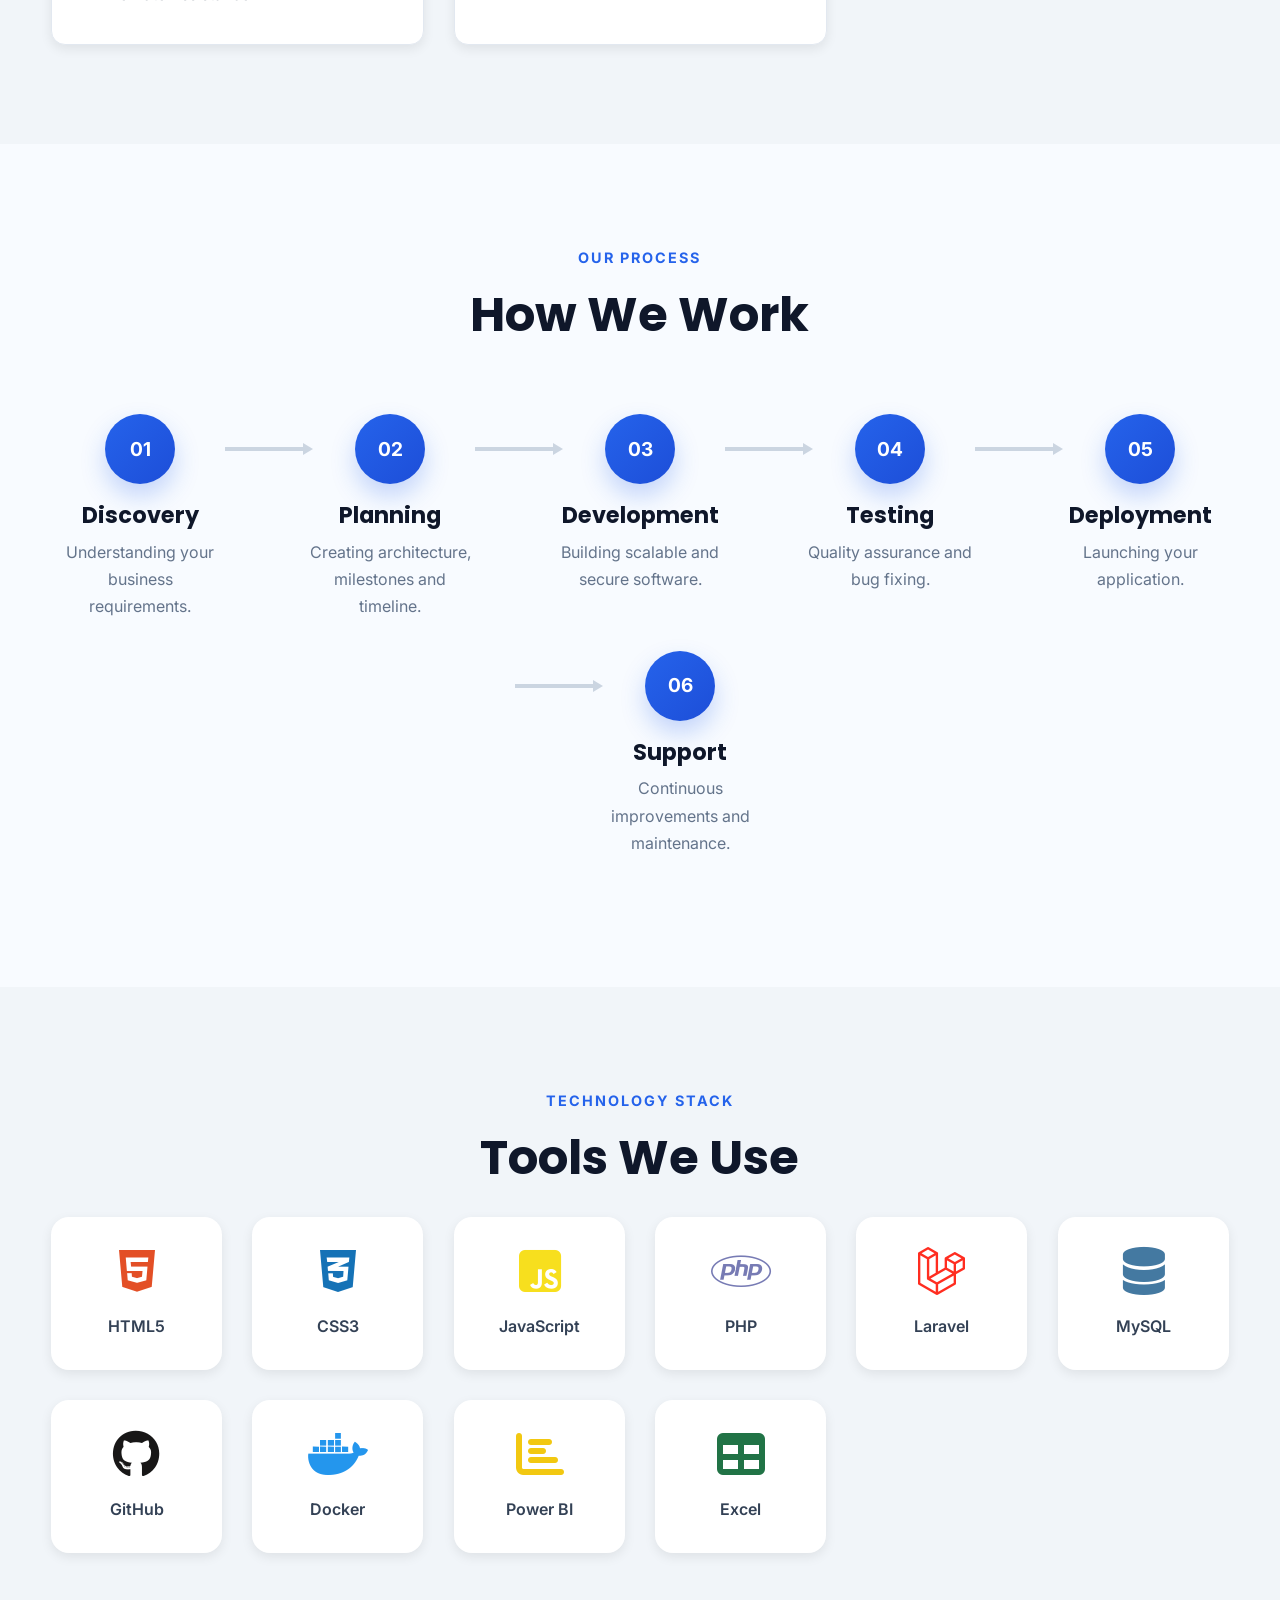
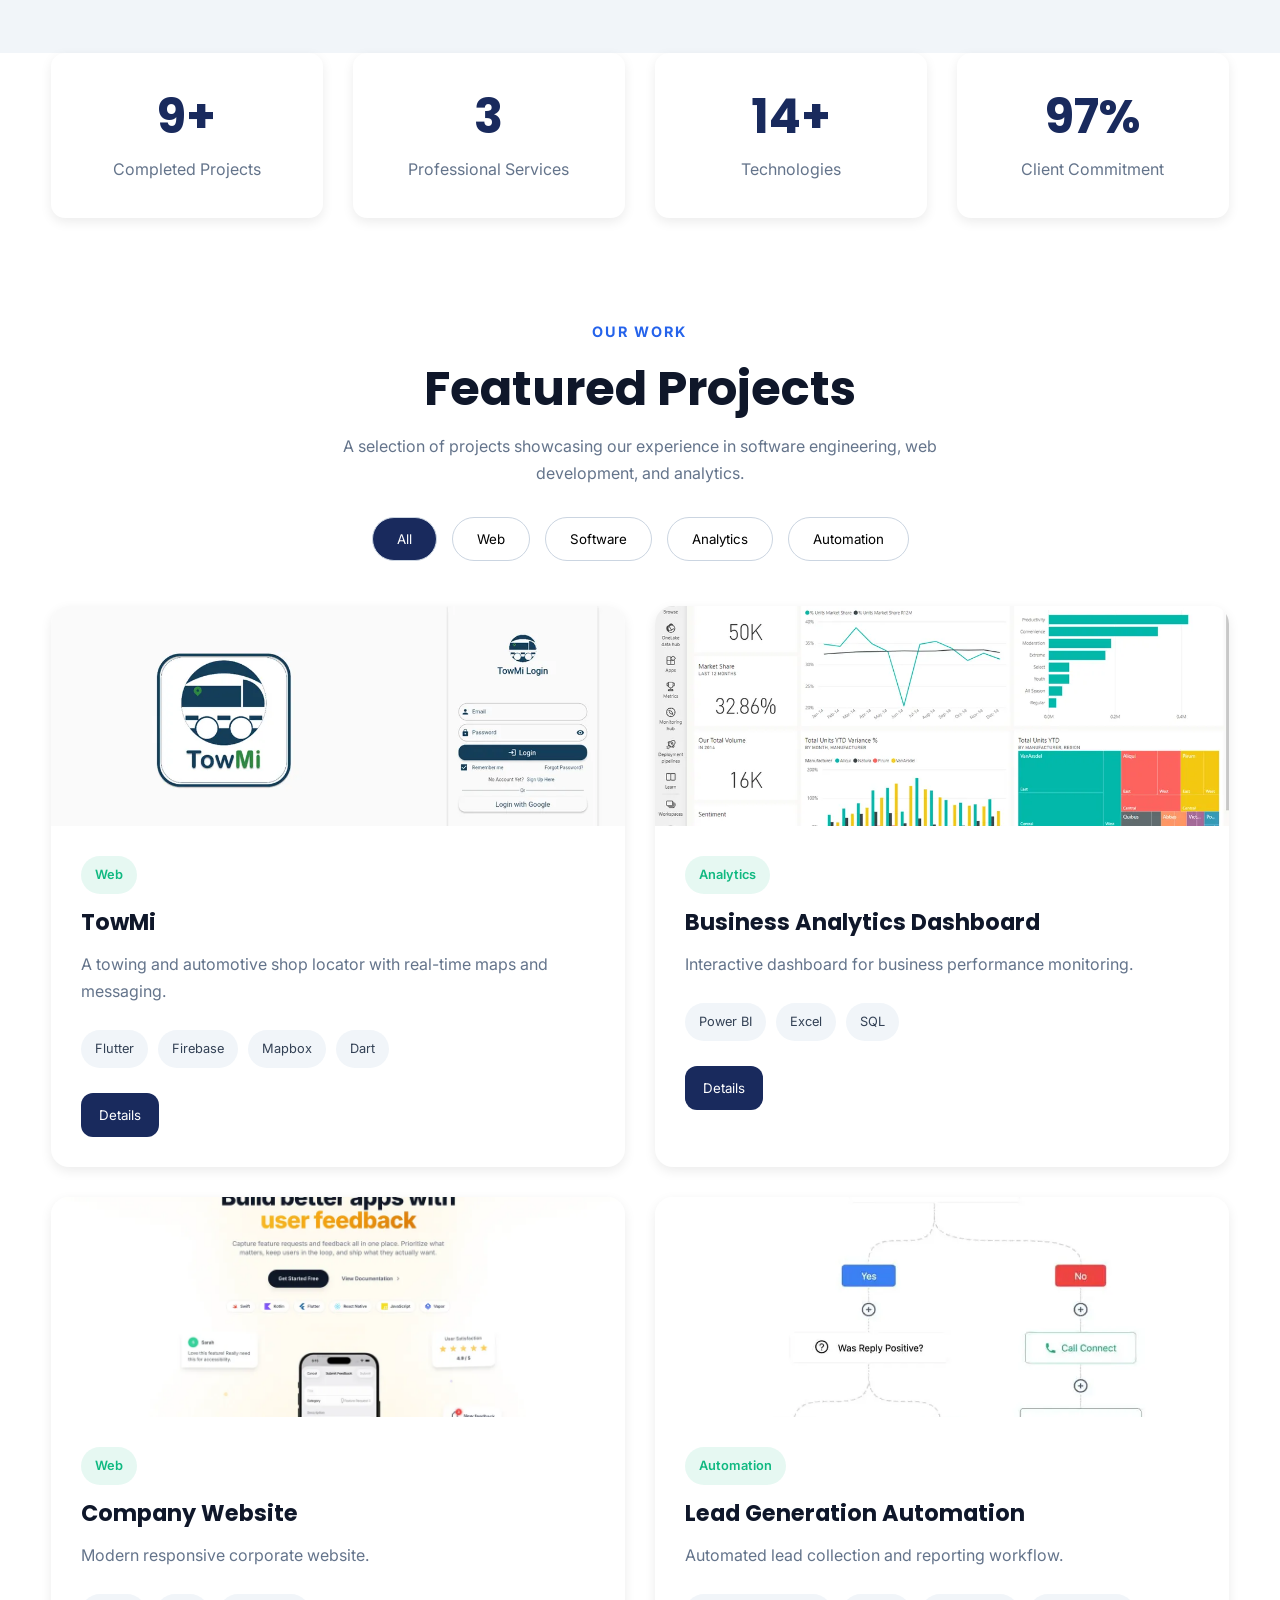
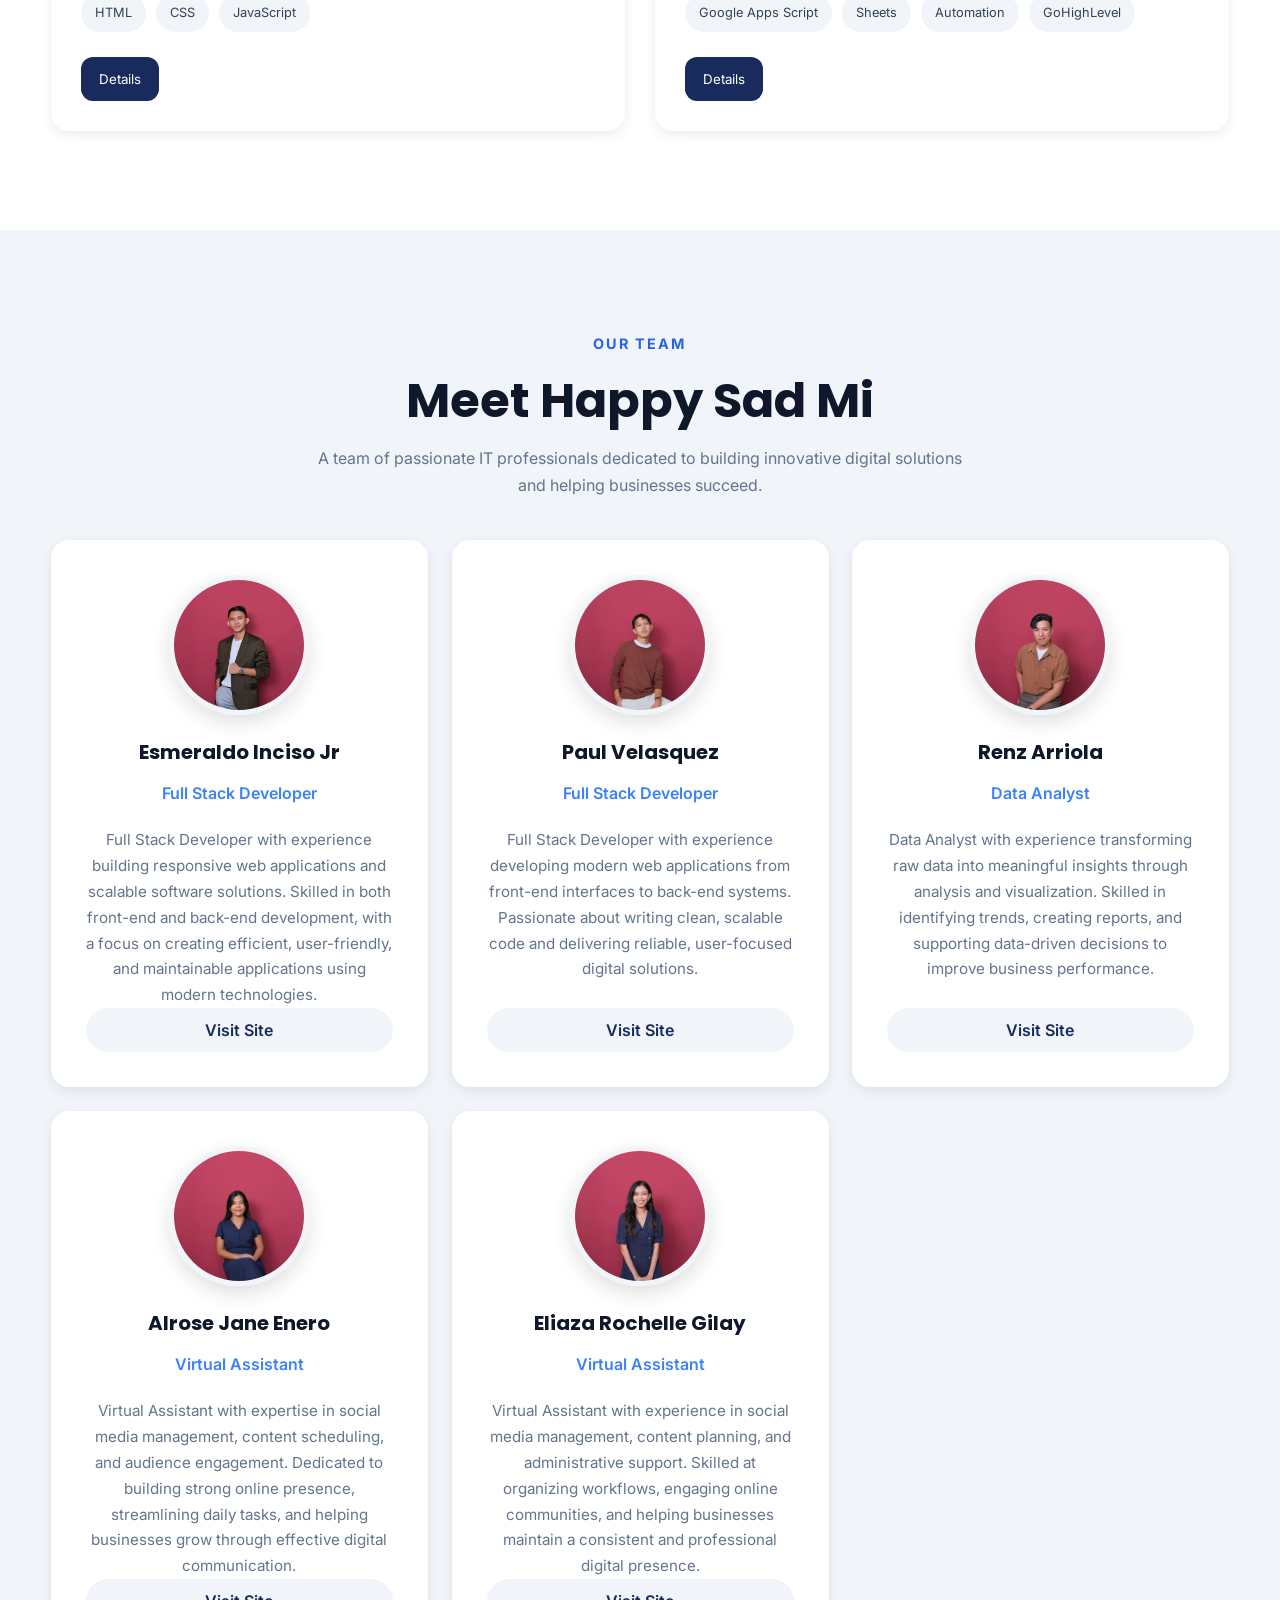
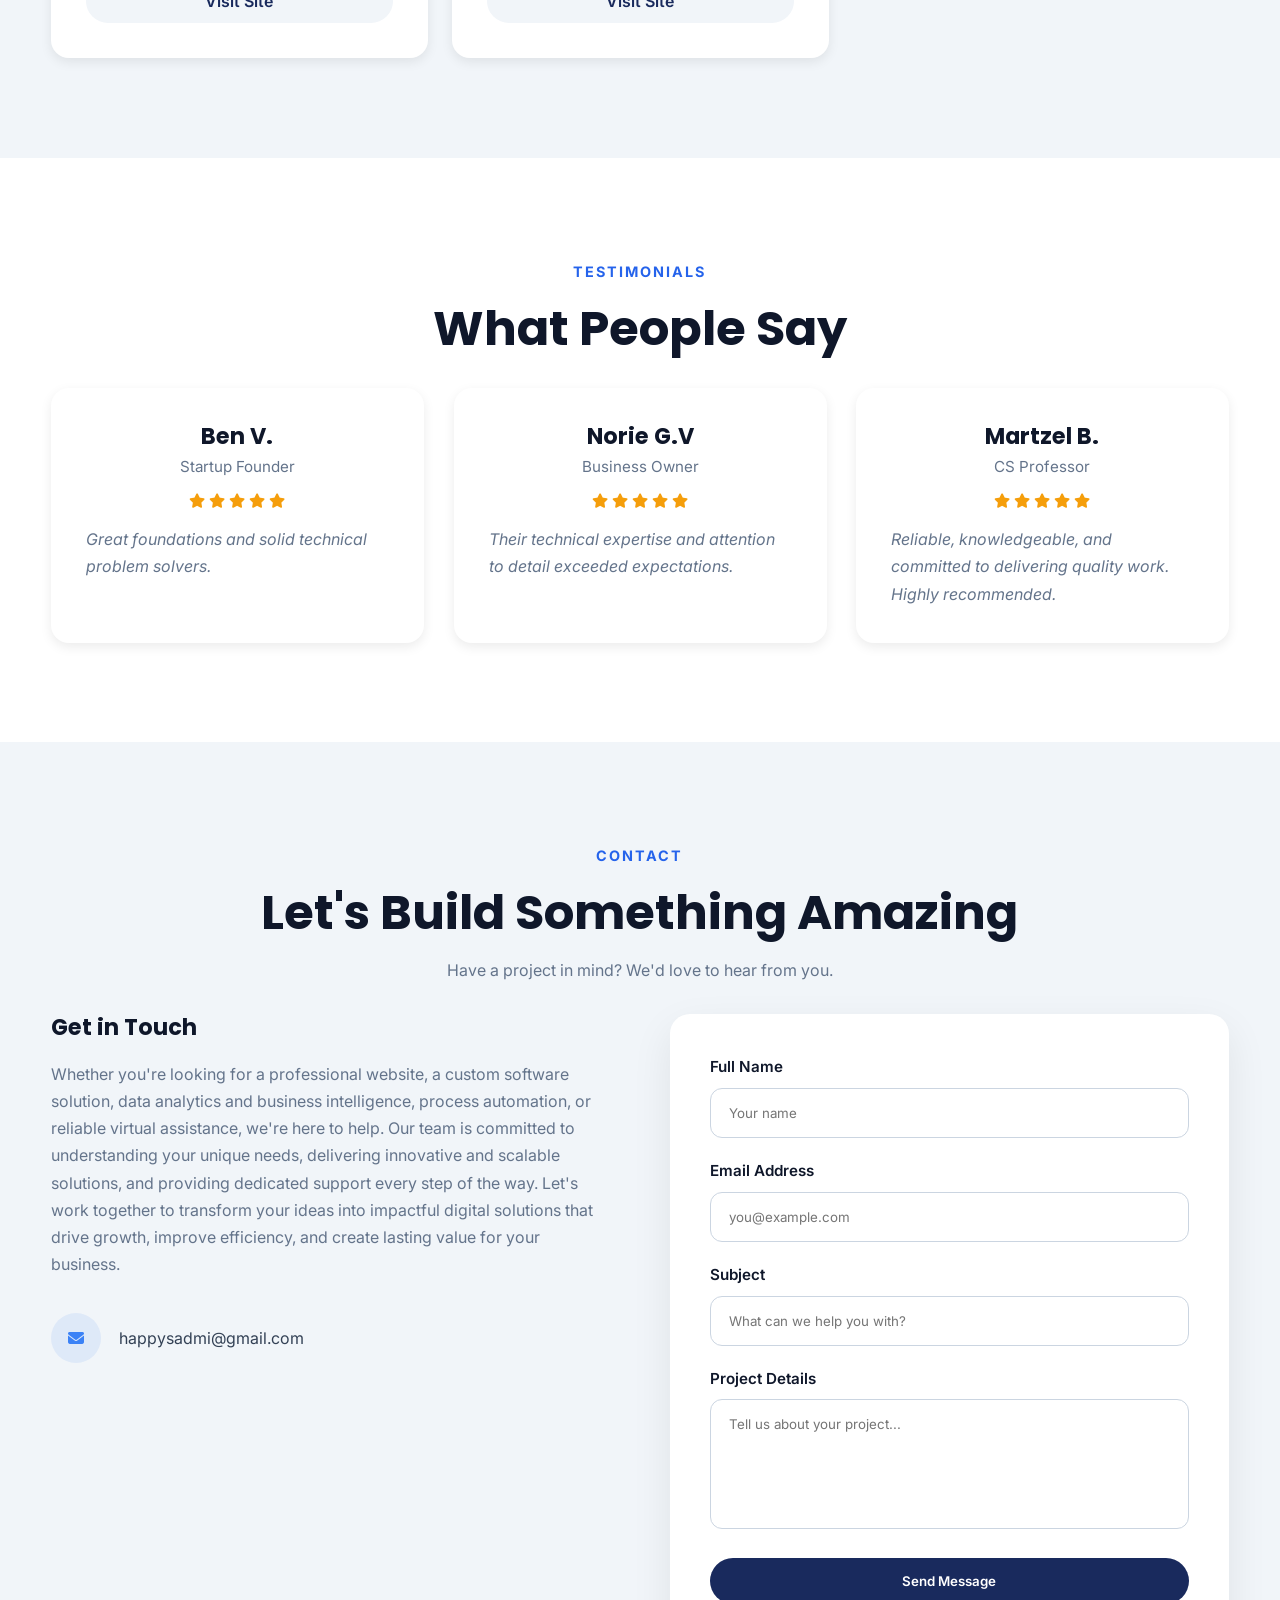
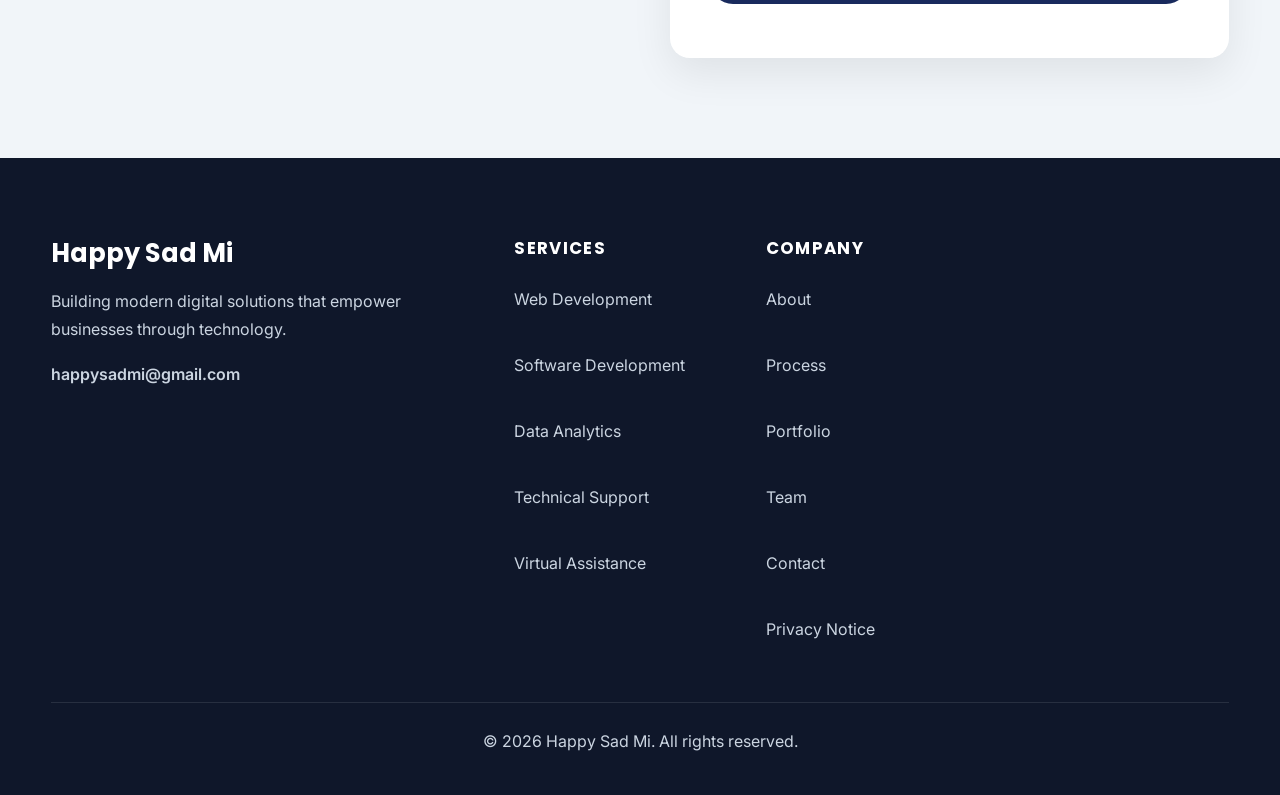
==== commit efc380b5: "Fix three layout failures in the chat widget found at phone and laptop sizes None of these were visi" ====
--- a/index.html
+++ b/index.html
@@ -69,10 +69,10 @@
 
     <!-- CSS -->
 
-    <link rel="stylesheet" href="assets/css/style.css?v=21">
-    <link rel="stylesheet" href="assets/css/components.css?v=21">
-    <link rel="stylesheet" href="assets/css/animations.css?v=21">
-    <link rel="stylesheet" href="assets/css/chat.css?v=21">
+    <link rel="stylesheet" href="assets/css/style.css?v=23">
+    <link rel="stylesheet" href="assets/css/components.css?v=23">
+    <link rel="stylesheet" href="assets/css/animations.css?v=23">
+    <link rel="stylesheet" href="assets/css/chat.css?v=23">
 
     <!-- Icons / PWA -->
 
@@ -1092,14 +1092,14 @@
 
     <!-- ================= JAVASCRIPT ================= -->
 
-    <script src="assets/js/app.js?v=21"></script>
-    <script src="assets/js/animations.js?v=21"></script>
-    <script src="assets/js/consent.js?v=21"></script>
-    <script src="assets/js/portfolio.js?v=21"></script>
-    <script src="assets/js/services.js?v=21"></script>
-    <script src="assets/js/team.js?v=21"></script>
-    <script src="assets/js/testimonials.js?v=21"></script>
-<script src="assets/js/chat.js?v=21" defer></script>
+    <script src="assets/js/app.js?v=23"></script>
+    <script src="assets/js/animations.js?v=23"></script>
+    <script src="assets/js/consent.js?v=23"></script>
+    <script src="assets/js/portfolio.js?v=23"></script>
+    <script src="assets/js/services.js?v=23"></script>
+    <script src="assets/js/team.js?v=23"></script>
+    <script src="assets/js/testimonials.js?v=23"></script>
+<script src="assets/js/chat.js?v=23" defer></script>
 
 </body>
 
--- a/assets/css/chat.css
+++ b/assets/css/chat.css
@@ -4,6 +4,13 @@
 
 /* ---------- Launcher ---------- */
 
+/* Lift clear of the consent banner.
+
+   --consent-height is measured by chat.js and is 0px while the banner is
+   closed, so these offsets need no conditional class of their own. An
+   earlier version keyed off body.has-consent-banner, which meant the
+   offsets silently stopped applying whenever that class failed to land. */
+
 .chat-launcher{
 
     position:fixed;
@@ -11,10 +18,8 @@
     right:30px;
 
     /* Stacked ABOVE .back-to-top, which sits at bottom:30px and is 50px
-       tall. Without this the two controls overlap. --floating-offset also
-       accounts for the consent banner when it is open, so neither control
-       ends up hidden behind it. */
-    bottom:calc(30px + 50px + 16px);
+       tall. Without this the two controls overlap. */
+    bottom:calc(30px + 50px + 16px + var(--consent-height, 0px));
 
     z-index:1001;
 
@@ -58,36 +63,34 @@
 
 }
 
-/* Lift both floating controls clear of the consent banner */
-
-body.has-consent-banner .chat-launcher,
-body.has-consent-banner .back-to-top{
-
-    bottom:calc(30px + 50px + 16px + var(--consent-height, 0px));
-
-}
-
-body.has-consent-banner .back-to-top{
+/* ---------- Panel ---------- */
+
+/* The back-to-top button is declared in style.css at a fixed bottom:30px.
+   It is covered by the consent banner, so it needs the same lift. */
+
+.back-to-top{
 
     bottom:calc(30px + var(--consent-height, 0px));
 
 }
 
-/* ---------- Panel ---------- */
-
 .chat-panel{
 
     position:fixed;
 
     right:30px;
 
-    bottom:calc(30px + 50px + 16px + 66px);
+    bottom:calc(30px + 50px + 16px + 66px + var(--consent-height, 0px));
 
     z-index:1001;
 
     width:min(400px, calc(100vw - 32px));
 
-    height:min(580px, calc(100vh - 140px));
+    /* The bottom offset above is 162px plus the consent banner, so 178px
+       leaves a 16px gap under the top edge. The earlier value of 140px was
+       smaller than the bottom offset, which let the panel's top edge go
+       negative on short laptop viewports and clipped the header. */
+    height:min(580px, calc(100vh - 178px - var(--consent-height, 0px)));
 
     display:flex;
 
@@ -220,6 +223,12 @@
 
     flex:1;
 
+    /* Required for a flex child to shrink below its content. Without it the
+       automatic minimum size is the greeting bubble's height, the log
+       refuses to compress, and the composer below it gets pushed out of the
+       panel and clipped on short screens. */
+    min-height:0;
+
     overflow-y:auto;
 
     overscroll-behavior:contain;
@@ -336,11 +345,22 @@
 
 }
 
+/* Once the visitor has asked something the chips have done their job, and
+   chat.js hides them to give the conversation the space instead. */
+.chat-suggestions[hidden]{
+
+    display:none;
+
+}
+
 .chat-suggestion{
 
-    min-height:36px;
-
-    padding:8px 14px;
+    /* 44px, matching the tap-target minimum used elsewhere on the site.
+       These are standalone buttons, so they are not covered by the inline
+       exception that applies to links inside a sentence. */
+    min-height:44px;
+
+    padding:8px 16px;
 
     border:1px solid var(--gray-300);
 
@@ -498,7 +518,7 @@
 
         right:16px;
 
-        bottom:calc(16px + 50px + 14px);
+        bottom:calc(16px + 50px + 14px + var(--consent-height, 0px));
 
         width:52px;
 
@@ -506,13 +526,7 @@
 
     }
 
-    body.has-consent-banner .chat-launcher{
-
-        bottom:calc(16px + 50px + 14px + var(--consent-height, 0px));
-
-    }
-
-    body.has-consent-banner .back-to-top{
+    .back-to-top{
 
         bottom:calc(16px + var(--consent-height, 0px));
 
@@ -524,13 +538,46 @@
 
         left:8px;
 
-        bottom:8px;
+        /* Offset by the consent banner as well. Without this the panel sat
+           at bottom:8px and covered the banner on phones, leaving the
+           composer partly behind it and the accept/decline buttons
+           unreachable while the chat was open. */
+        bottom:calc(8px + var(--consent-height, 0px));
 
         width:auto;
 
-        height:min(76vh, calc(100dvh - 110px));
+        /* The bottom offset here is only 8px plus the consent banner, so the
+           height only has to reserve a small top gap. Subtracting a larger
+           fixed amount (it was 110px) made the panel shorter than its own
+           content, which pushed the composer out of the panel and clipped
+           it. */
+        height:min(76vh, calc(100dvh - 16px - var(--consent-height, 0px)));
 
         border-radius:var(--radius-lg);
+
+    }
+
+    /* Keep the chips to a single scrollable row. Wrapped onto four or five
+       rows they consumed 214px of a 370px panel at 360px wide. */
+    .chat-suggestions{
+
+        flex-wrap:nowrap;
+
+        overflow-x:auto;
+
+        scrollbar-width:none;
+
+    }
+
+    .chat-suggestions::-webkit-scrollbar{
+
+        display:none;
+
+    }
+
+    .chat-suggestion{
+
+        flex-shrink:0;
 
     }
 
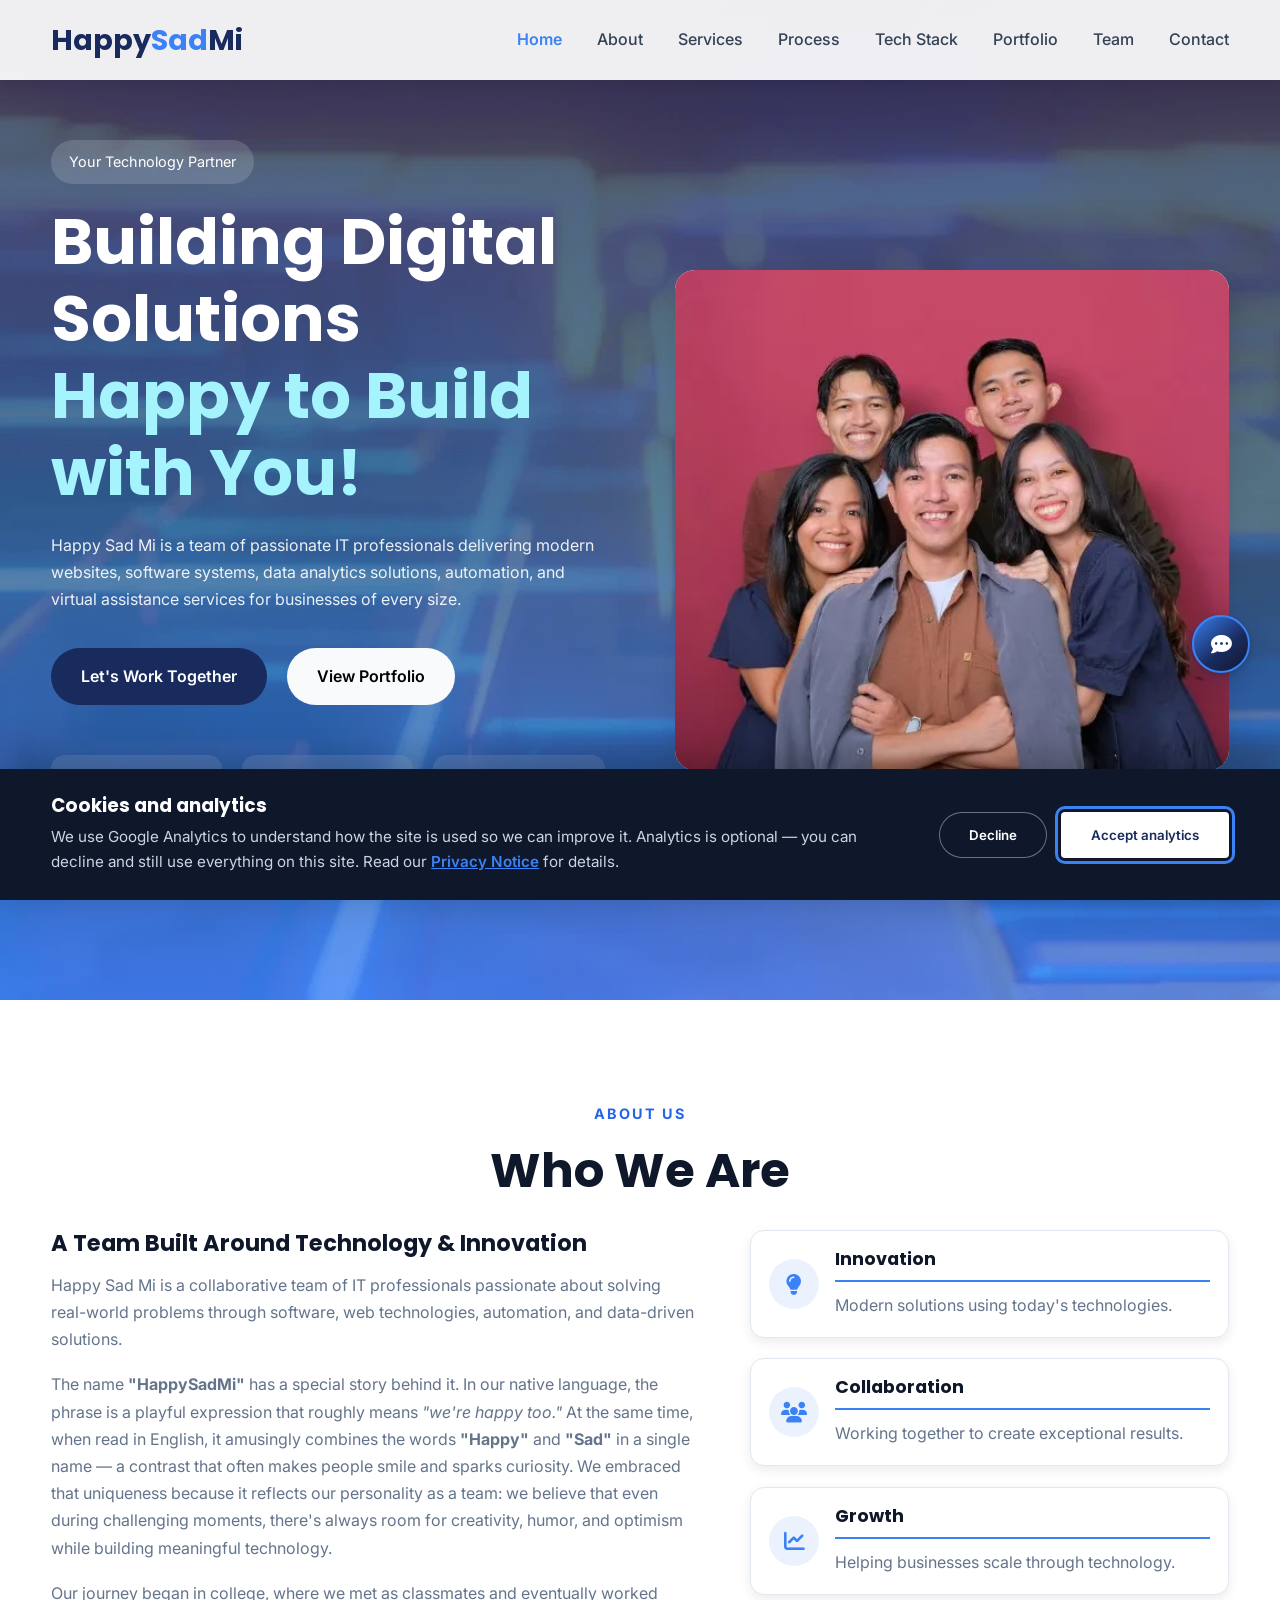
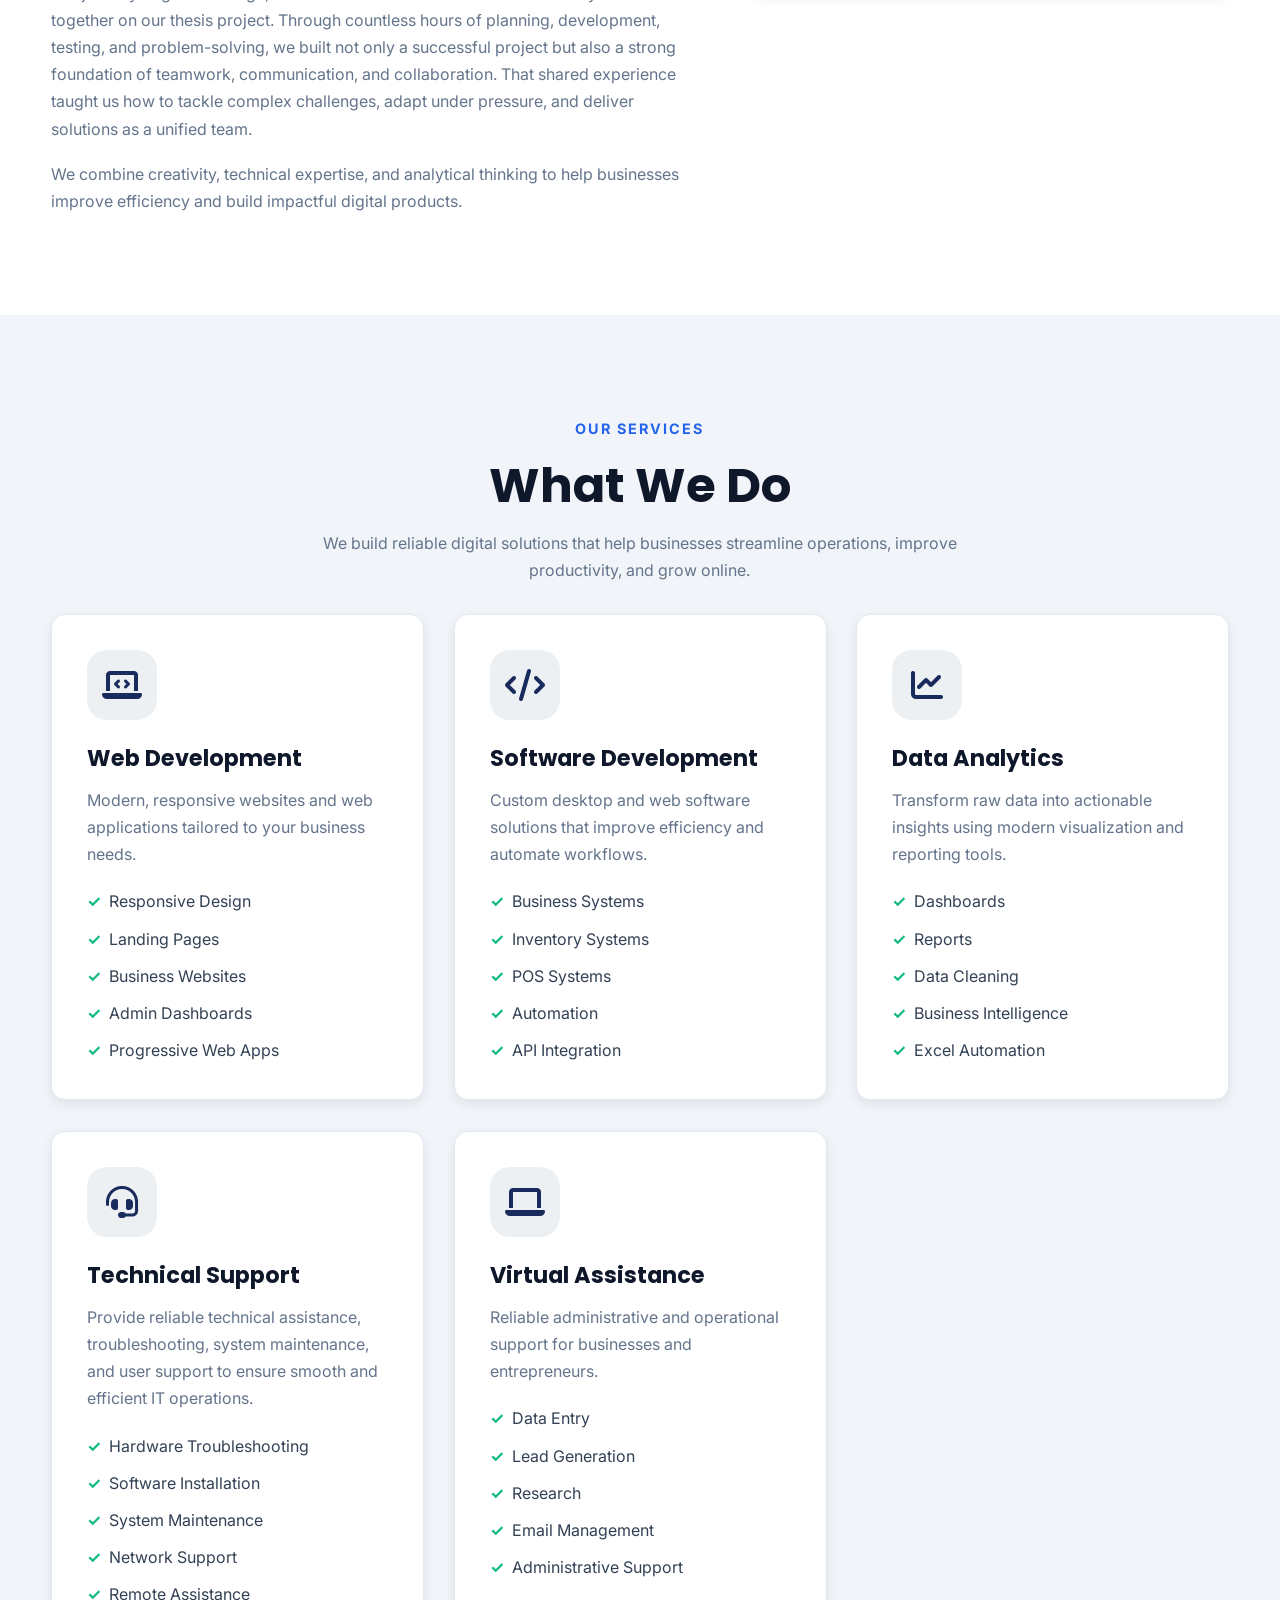
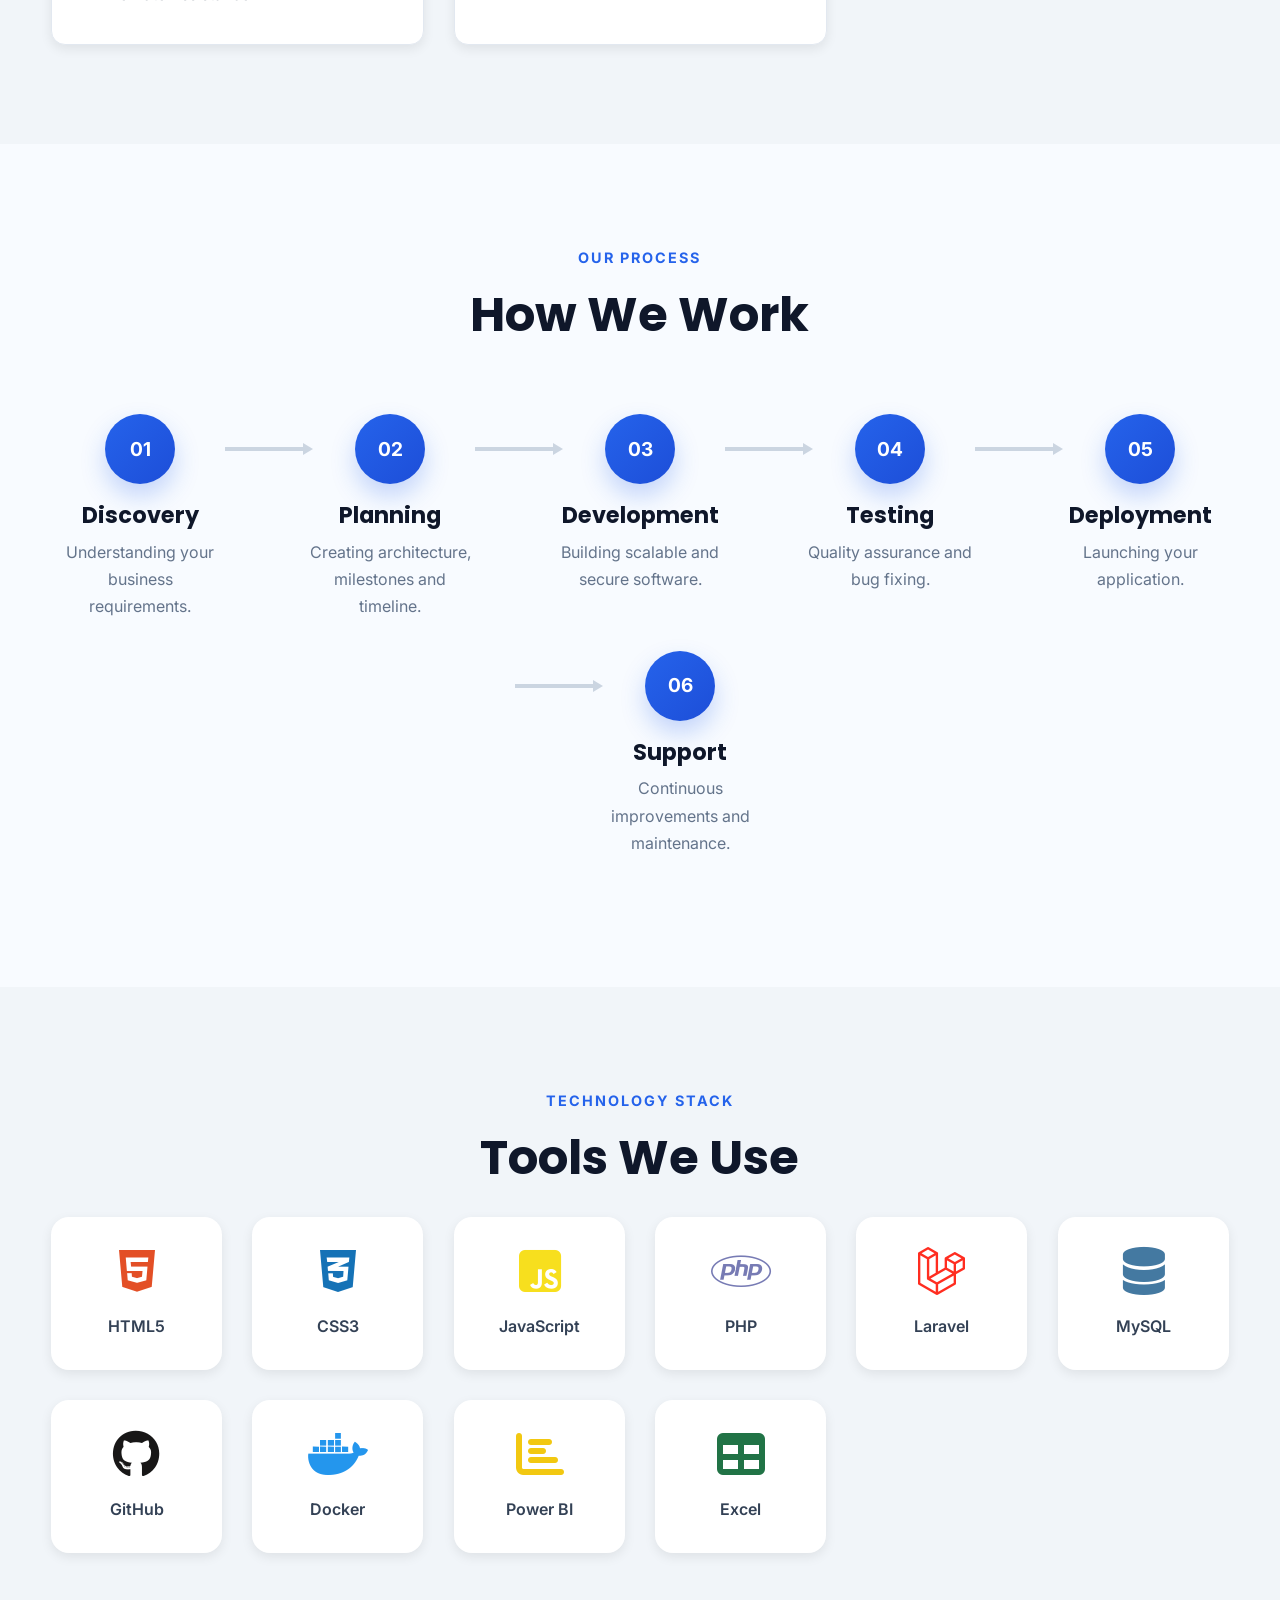
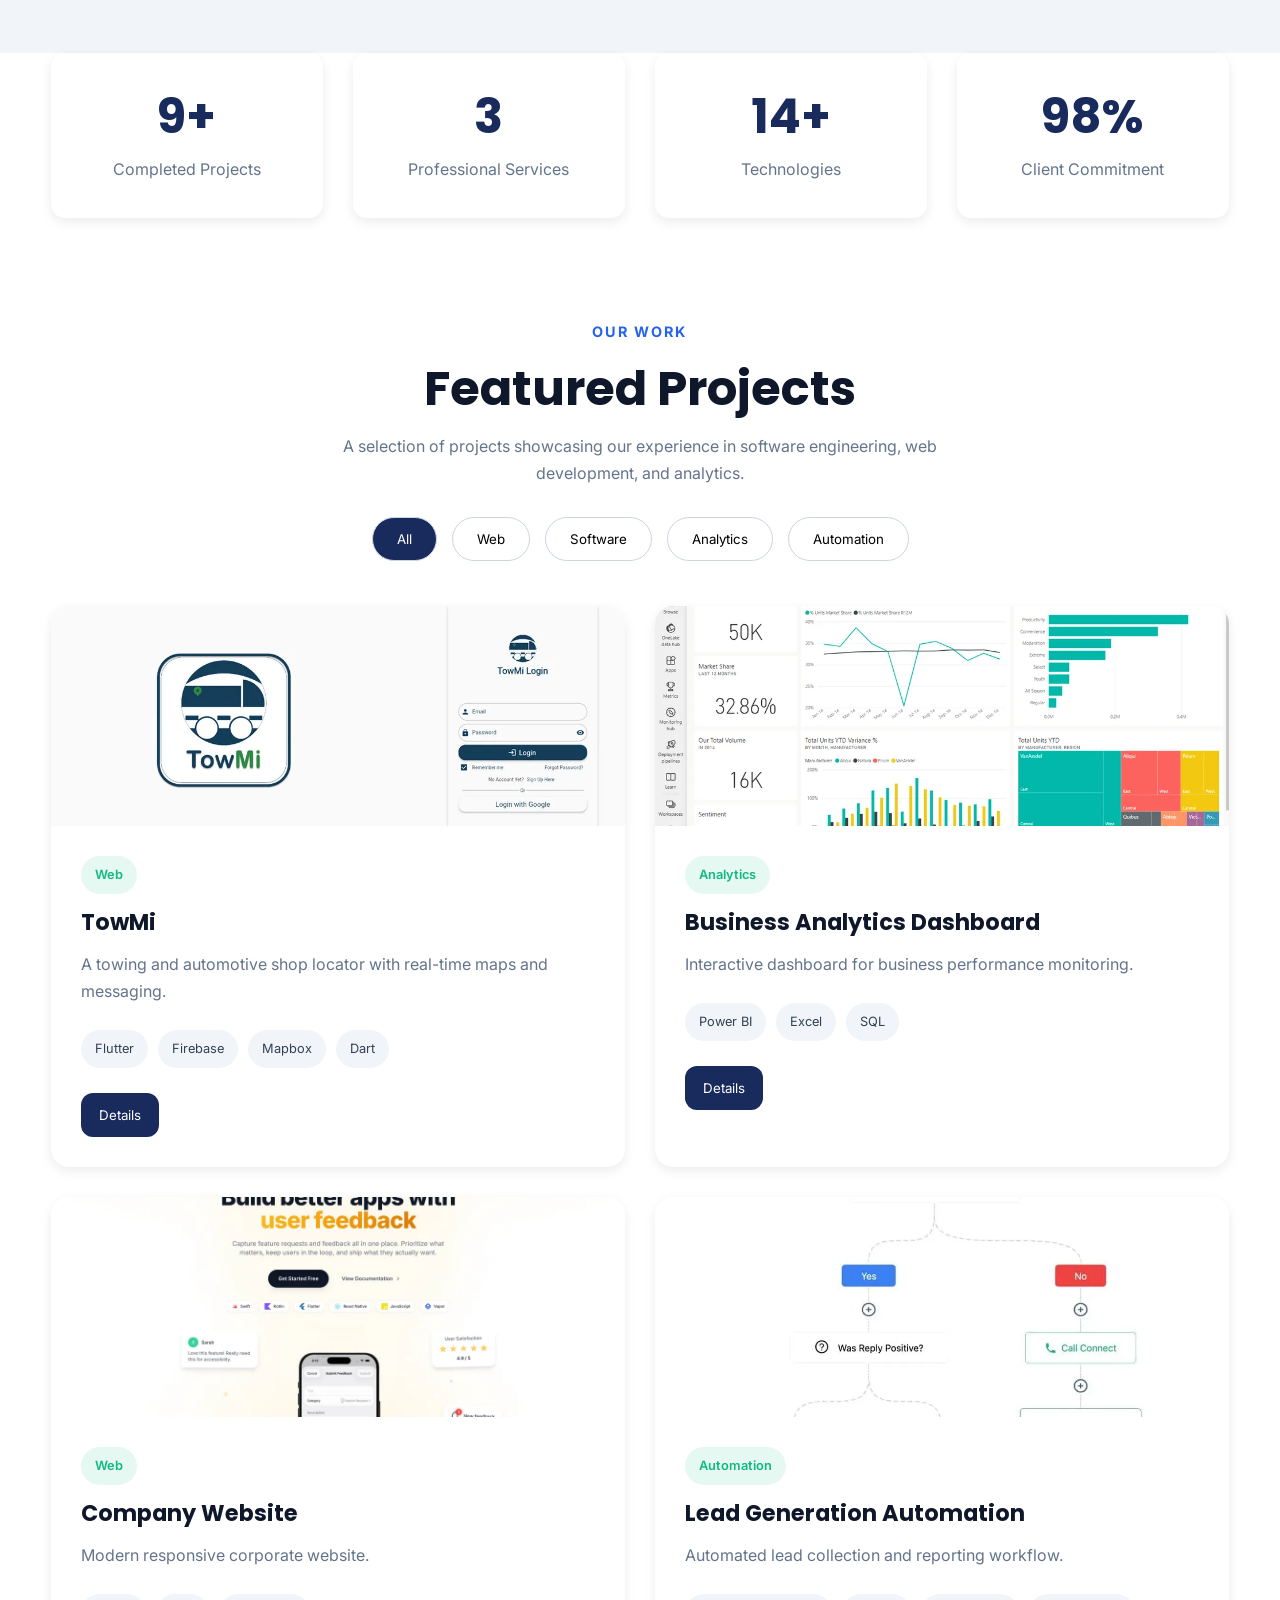
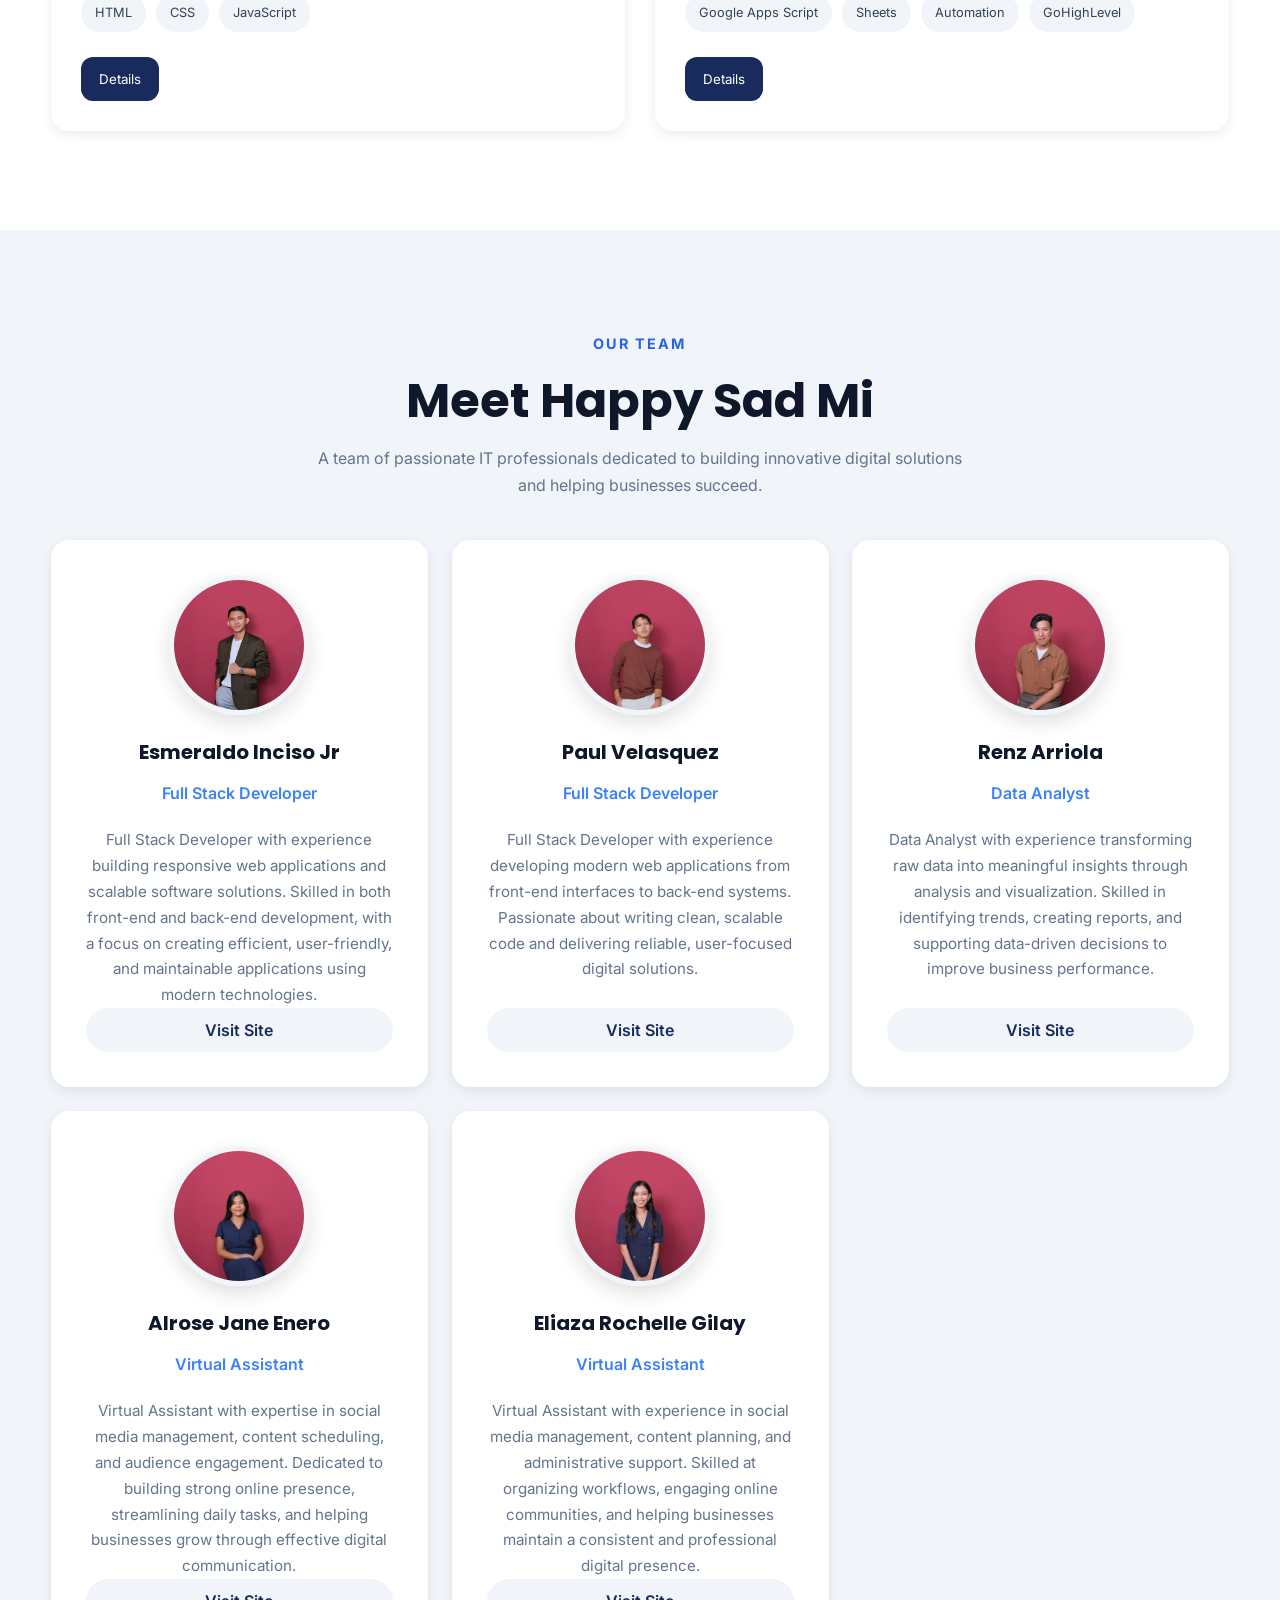
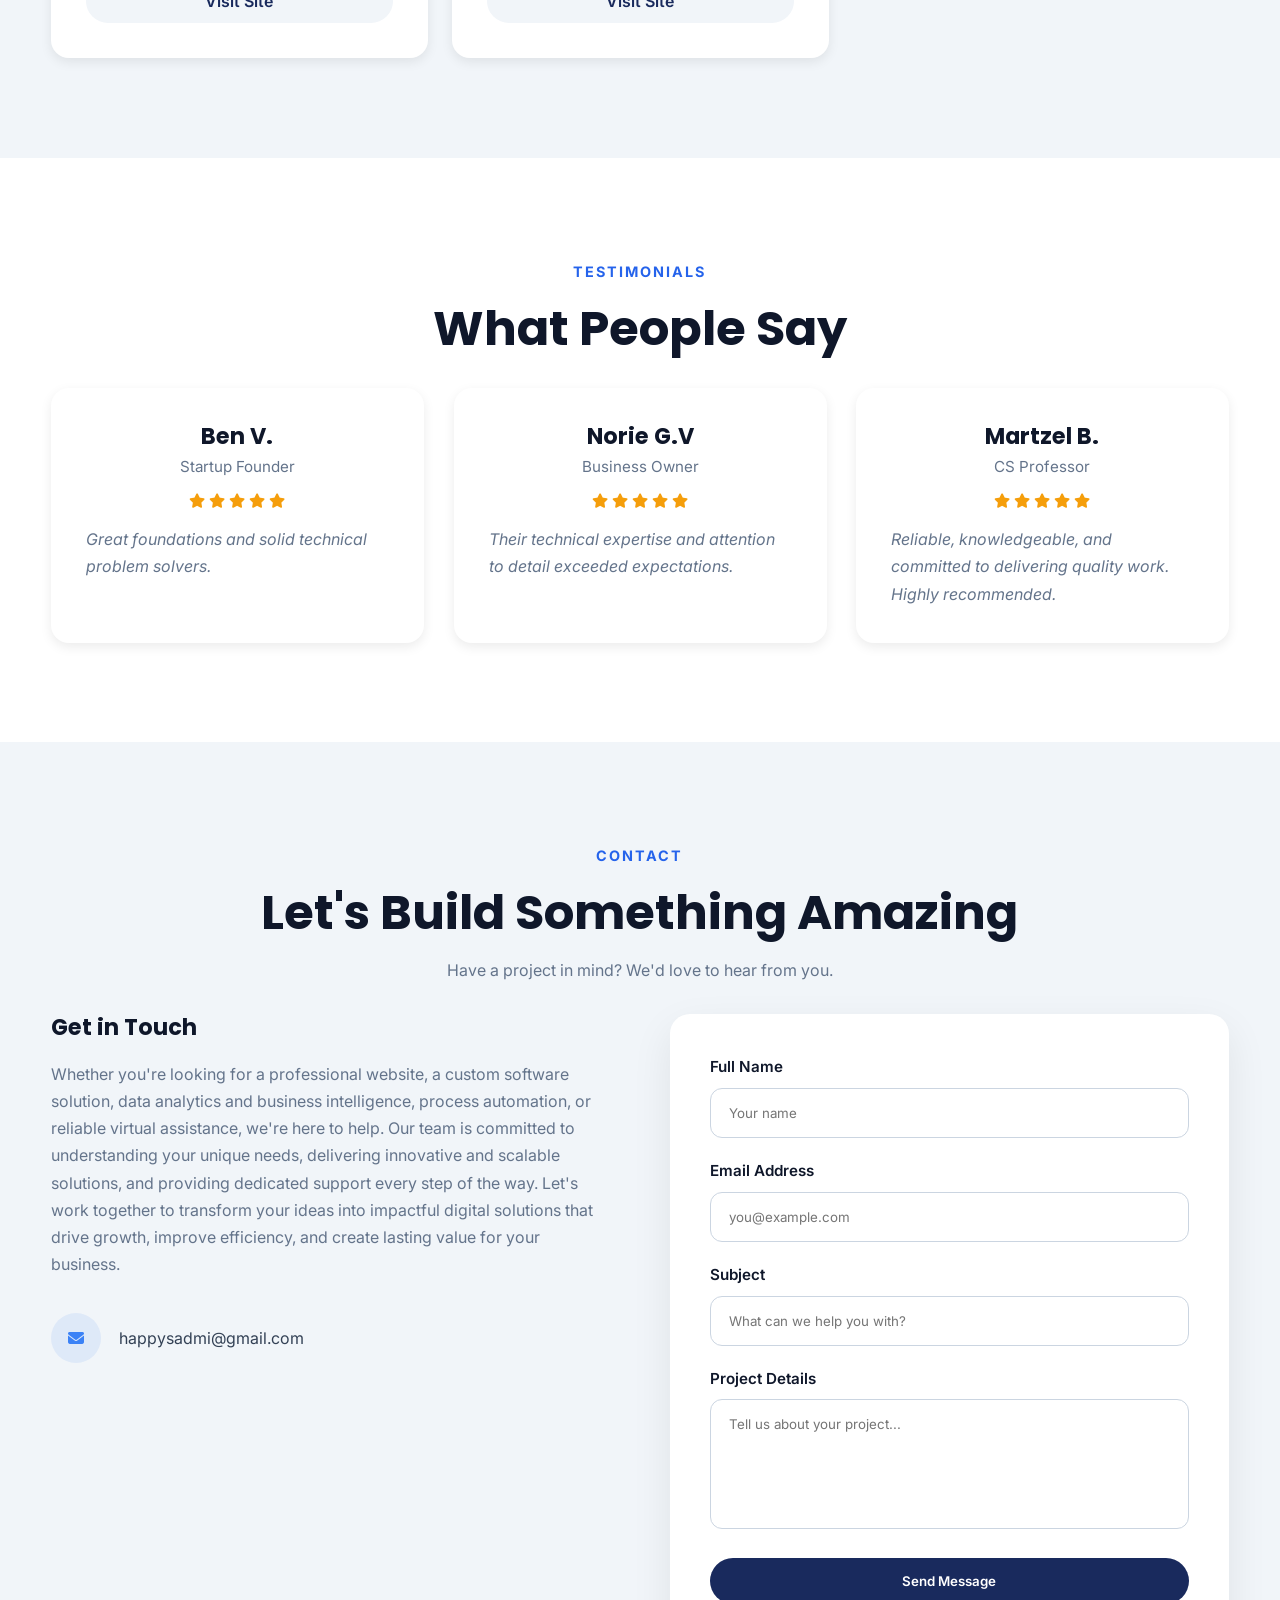
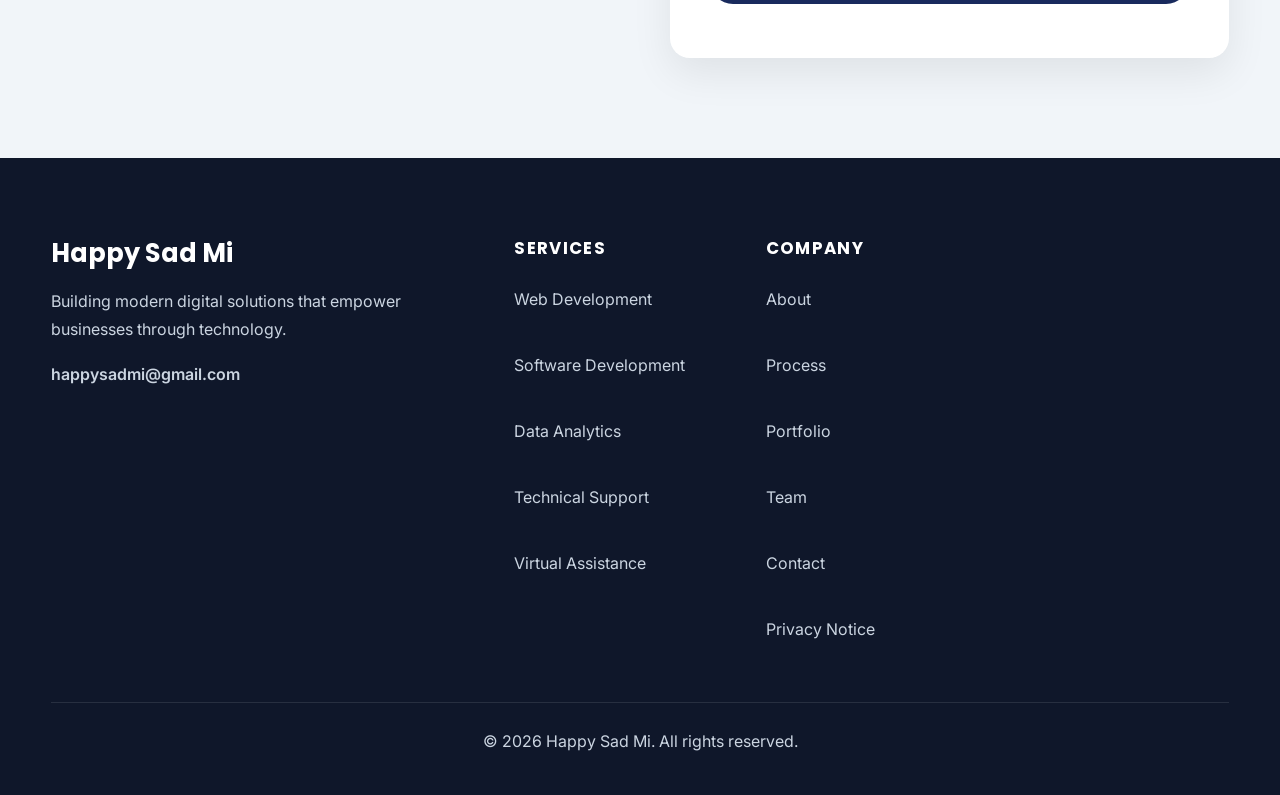
==== commit 1bd51f13: "Redesign the chat widget and fix its missing icons The icons were not a styling problem. Font Awesom" ====
--- a/index.html
+++ b/index.html
@@ -69,10 +69,10 @@
 
     <!-- CSS -->
 
-    <link rel="stylesheet" href="assets/css/style.css?v=23">
-    <link rel="stylesheet" href="assets/css/components.css?v=23">
-    <link rel="stylesheet" href="assets/css/animations.css?v=23">
-    <link rel="stylesheet" href="assets/css/chat.css?v=23">
+    <link rel="stylesheet" href="assets/css/style.css?v=29">
+    <link rel="stylesheet" href="assets/css/components.css?v=29">
+    <link rel="stylesheet" href="assets/css/animations.css?v=29">
+    <link rel="stylesheet" href="assets/css/chat.css?v=29">
 
     <!-- Icons / PWA -->
 
@@ -1092,14 +1092,14 @@
 
     <!-- ================= JAVASCRIPT ================= -->
 
-    <script src="assets/js/app.js?v=23"></script>
-    <script src="assets/js/animations.js?v=23"></script>
-    <script src="assets/js/consent.js?v=23"></script>
-    <script src="assets/js/portfolio.js?v=23"></script>
-    <script src="assets/js/services.js?v=23"></script>
-    <script src="assets/js/team.js?v=23"></script>
-    <script src="assets/js/testimonials.js?v=23"></script>
-<script src="assets/js/chat.js?v=23" defer></script>
+    <script src="assets/js/app.js?v=29"></script>
+    <script src="assets/js/animations.js?v=29"></script>
+    <script src="assets/js/consent.js?v=29"></script>
+    <script src="assets/js/portfolio.js?v=29"></script>
+    <script src="assets/js/services.js?v=29"></script>
+    <script src="assets/js/team.js?v=29"></script>
+    <script src="assets/js/testimonials.js?v=29"></script>
+<script src="assets/js/chat.js?v=29" defer></script>
 
 </body>
 
--- a/assets/css/chat.css
+++ b/assets/css/chat.css
@@ -2,30 +2,48 @@
    CHAT ASSISTANT WIDGET
    ========================================================== */
 
+/* Launcher and panel share one dock value so the panel's bottom edge sits
+   exactly level with the launcher. --chat-dock clears the back-to-top
+   button (50px tall at bottom:30px) plus a 16px gap.
+   --consent-height is measured by chat.js and is 0px while the consent
+   banner is closed. Do not gate these offsets on a body class: that class
+   silently failed to apply once, leaving the controls under the banner. */
+
+.chat-launcher,
+.chat-panel{
+
+    --chat-dock:96px;
+
+    --chat-surface:var(--white);
+
+    --chat-line:var(--gray-200);
+
+    --chat-ink:var(--gray-700);
+
+    --chat-muted:var(--gray-500);
+
+    /* Brand gradient built entirely from existing tokens. */
+    --chat-grad:linear-gradient(140deg, var(--secondary) 0%, var(--primary) 58%, var(--dark) 100%);
+
+    --chat-grad-soft:linear-gradient(140deg, var(--primary-light) 0%, var(--primary) 100%);
+
+}
+
 /* ---------- Launcher ---------- */
 
-/* Lift clear of the consent banner.
-
-   --consent-height is measured by chat.js and is 0px while the banner is
-   closed, so these offsets need no conditional class of their own. An
-   earlier version keyed off body.has-consent-banner, which meant the
-   offsets silently stopped applying whenever that class failed to land. */
-
 .chat-launcher{
 
     position:fixed;
 
     right:30px;
 
-    /* Stacked ABOVE .back-to-top, which sits at bottom:30px and is 50px
-       tall. Without this the two controls overlap. */
-    bottom:calc(30px + 50px + 16px + var(--consent-height, 0px));
+    bottom:calc(var(--chat-dock) + var(--consent-height, 0px));
 
     z-index:1001;
 
-    width:56px;
-
-    height:56px;
+    width:58px;
+
+    height:58px;
 
     display:grid;
 
@@ -35,93 +53,121 @@
 
     border-radius:50%;
 
-    background:var(--primary);
+    background:var(--chat-grad);
 
     color:var(--white);
 
-    font-size:1.35rem;
-
-    box-shadow:0 10px 30px rgba(0,0,0,.22);
+    font-size:1.3rem;
+
+    box-shadow:0 8px 20px rgba(25,42,93,.28), 0 2px 6px rgba(15,23,42,.18);
 
     cursor:pointer;
 
-    transition:transform .25s ease, background .25s ease, bottom .25s ease;
+    transition:transform .28s cubic-bezier(.34,1.56,.64,1),
+               box-shadow .28s ease,
+               opacity .2s ease,
+               visibility .2s;
+
+}
+
+/* Attention ring. Runs once on load, then stops. */
+.chat-launcher::after{
+
+    content:"";
+
+    position:absolute;
+
+    inset:0;
+
+    border-radius:50%;
+
+    border:2px solid var(--secondary);
+
+    animation:chatPulse 2.6s ease-out 2;
+
+    pointer-events:none;
+
+}
+
+@keyframes chatPulse{
+
+    0%{transform:scale(1);opacity:.6}
+
+    70%{transform:scale(1.7);opacity:0}
+
+    100%{transform:scale(1.7);opacity:0}
 
 }
 
 .chat-launcher:hover{
 
-    background:var(--secondary);
-
-    transform:translateY(-3px);
-
-}
-
-.chat-launcher[aria-expanded="true"]{
-
-    background:var(--dark);
+    transform:translateY(-3px) scale(1.04);
+
+    box-shadow:0 14px 30px rgba(25,42,93,.34), 0 4px 10px rgba(15,23,42,.2);
+
+}
+
+.chat-launcher:active{
+
+    transform:translateY(-1px) scale(.98);
+
+}
+
+/* The card replaces the button, so the button steps aside while it is open. */
+.chat-launcher[hidden]{
+
+    display:none;
 
 }
 
 /* ---------- Panel ---------- */
 
-/* The back-to-top button is declared in style.css at a fixed bottom:30px.
-   It is covered by the consent banner, so it needs the same lift. */
-
-.back-to-top{
-
-    bottom:calc(30px + var(--consent-height, 0px));
-
-}
-
 .chat-panel{
 
     position:fixed;
 
     right:30px;
 
-    bottom:calc(30px + 50px + 16px + 66px + var(--consent-height, 0px));
+    /* Same dock as the launcher: the card's bottom edge is level with where
+       the button sat, and it grows out of that corner. */
+    bottom:calc(var(--chat-dock) + var(--consent-height, 0px));
 
     z-index:1001;
 
-    width:min(400px, calc(100vw - 32px));
-
-    /* The bottom offset above is 162px plus the consent banner, so 178px
-       leaves a 16px gap under the top edge. The earlier value of 140px was
-       smaller than the bottom offset, which let the panel's top edge go
-       negative on short laptop viewports and clipped the header. */
-    height:min(580px, calc(100vh - 178px - var(--consent-height, 0px)));
+    width:min(392px, calc(100vw - 32px));
+
+    /* 178px = 96px dock + 16px back-to-top + 66px headroom for the
+       launcher that used to sit here. Reserving less than the dock lets
+       the top edge go negative on short viewports. */
+    height:min(600px, calc(100vh - 178px - var(--consent-height, 0px)));
 
     display:flex;
 
     flex-direction:column;
 
-    background:var(--white);
-
-    border:1px solid var(--gray-200);
-
-    border-radius:var(--radius-lg);
-
-    box-shadow:0 24px 60px rgba(0,0,0,.22);
+    background:var(--chat-surface);
+
+    border:1px solid var(--gray-100);
+
+    border-radius:20px;
+
+    box-shadow:0 28px 70px rgba(15,23,42,.26), 0 8px 22px rgba(15,23,42,.14);
 
     overflow:hidden;
 
-    /* Off-screen until opened; kept in the DOM so its controls stay
-       reachable by keyboard once open.
-
-       `visibility` uses a zero-duration transition with a delay instead of
-       being animated alongside opacity. It must flip to `visible` the
-       instant the panel opens, otherwise focus() called on the input in the
-       same tick lands on a visibility:hidden element and silently does
-       nothing. On close, the delay holds it visible until the fade has
-       finished so the panel does not blink out. */
-    transform:translateY(12px) scale(.98);
+    /* Opens from the launcher's corner. */
+    transform-origin:bottom right;
+
+    transform:scale(.9) translateY(14px);
 
     opacity:0;
 
+    /* visibility must flip instantly on open and be delayed on close, so
+       focus() lands on a focusable element. */
     visibility:hidden;
 
-    transition:opacity .2s ease, transform .2s ease, visibility 0s linear .2s;
+    transition:opacity .22s ease, transform .28s cubic-bezier(.34,1.4,.64,1),
+               visibility 0s linear .22s;
 
 }
 
@@ -133,13 +179,14 @@
 
 .chat-panel.is-open{
 
-    transform:translateY(0) scale(1);
+    transform:scale(1) translateY(0);
 
     opacity:1;
 
     visibility:visible;
 
-    transition:opacity .2s ease, transform .2s ease, visibility 0s linear 0s;
+    transition:opacity .22s ease, transform .28s cubic-bezier(.34,1.4,.64,1),
+               visibility 0s linear 0s;
 
 }
 
@@ -147,6 +194,10 @@
 
 .chat-head{
 
+    position:relative;
+
+    flex-shrink:0;
+
     display:flex;
 
     align-items:center;
@@ -155,29 +206,134 @@
 
     gap:12px;
 
-    padding:16px 18px;
-
-    background:var(--primary);
+    padding:14px 14px 14px 16px;
+
+    background:var(--chat-grad-soft);
 
     color:var(--white);
 
 }
 
+/* Soft sheen so the header does not read as a flat block. */
+.chat-head::after{
+
+    content:"";
+
+    position:absolute;
+
+    inset:0;
+
+    background:linear-gradient(120deg, rgba(255,255,255,.16) 0%, rgba(255,255,255,0) 55%);
+
+    pointer-events:none;
+
+}
+
+.chat-head-main{
+
+    display:flex;
+
+    align-items:center;
+
+    gap:11px;
+
+    min-width:0;
+
+}
+
+.chat-avatar{
+
+    position:relative;
+
+    flex-shrink:0;
+
+    width:38px;
+
+    height:38px;
+
+    display:grid;
+
+    place-items:center;
+
+    border-radius:50%;
+
+    background:var(--chat-grad);
+
+    color:var(--white);
+
+    font-size:.95rem;
+
+    box-shadow:0 2px 8px rgba(15,23,42,.28);
+
+}
+
+.chat-avatar.is-sm{
+
+    width:27px;
+
+    height:27px;
+
+    font-size:.72rem;
+
+    box-shadow:0 1px 4px rgba(15,23,42,.2);
+
+}
+
+/* Presence dot: signals a reply is coming without claiming a real
+   availability guarantee. */
+.chat-online{
+
+    position:absolute;
+
+    right:-1px;
+
+    bottom:-1px;
+
+    width:10px;
+
+    height:10px;
+
+    border-radius:50%;
+
+    background:var(--accent);
+
+    border:2px solid var(--primary);
+
+}
+
+.chat-head-text{
+
+    min-width:0;
+
+}
+
 .chat-head h2{
 
     margin:0;
 
-    font-size:1.05rem;
+    font-size:1rem;
+
+    font-weight:600;
+
+    line-height:1.25;
 
     color:var(--white);
 
+    white-space:nowrap;
+
+    overflow:hidden;
+
+    text-overflow:ellipsis;
+
 }
 
 .chat-head p{
 
     margin:2px 0 0;
 
-    font-size:.8rem;
+    font-size:.75rem;
+
+    line-height:1.3;
 
     color:var(--gray-300);
 
@@ -185,6 +341,8 @@
 
 .chat-close{
 
+    position:relative;
+
     flex-shrink:0;
 
     width:44px;
@@ -199,21 +357,23 @@
 
     border-radius:50%;
 
-    background:rgba(255,255,255,.12);
+    background:rgba(255,255,255,.14);
 
     color:var(--white);
 
-    font-size:1rem;
+    font-size:.95rem;
 
     cursor:pointer;
 
-    transition:background .2s ease;
+    transition:background .2s ease, transform .3s ease;
 
 }
 
 .chat-close:hover{
 
-    background:rgba(255,255,255,.25);
+    background:rgba(255,255,255,.28);
+
+    transform:rotate(90deg);
 
 }
 
@@ -224,16 +384,14 @@
     flex:1;
 
     /* Required for a flex child to shrink below its content. Without it the
-       automatic minimum size is the greeting bubble's height, the log
-       refuses to compress, and the composer below it gets pushed out of the
-       panel and clipped on short screens. */
+       log refuses to compress and pushes the composer out of the panel. */
     min-height:0;
 
     overflow-y:auto;
 
     overscroll-behavior:contain;
 
-    padding:18px;
+    padding:16px;
 
     background:var(--light);
 
@@ -245,11 +403,68 @@
 
 }
 
+/* Thin, brand-tinted scrollbar. */
+.chat-log::-webkit-scrollbar{
+
+    width:6px;
+
+}
+
+.chat-log::-webkit-scrollbar-thumb{
+
+    background:var(--gray-300);
+
+    border-radius:3px;
+
+}
+
+.chat-log::-webkit-scrollbar-track{
+
+    background:transparent;
+
+}
+
+.chat-row{
+
+    display:flex;
+
+    align-items:flex-end;
+
+    gap:8px;
+
+    max-width:100%;
+
+    animation:chatIn .28s ease both;
+
+}
+
+.chat-row.is-bot{
+
+    align-self:flex-start;
+
+}
+
+.chat-row.is-user{
+
+    align-self:flex-end;
+
+    justify-content:flex-end;
+
+}
+
+@keyframes chatIn{
+
+    from{opacity:0;transform:translateY(7px)}
+
+    to{opacity:1;transform:translateY(0)}
+
+}
+
 .chat-msg{
 
-    max-width:88%;
-
-    padding:11px 15px;
+    max-width:82%;
+
+    padding:10px 14px;
 
     border-radius:16px;
 
@@ -257,41 +472,40 @@
 
     line-height:1.55;
 
+    /* Text comes from a language model, so long unbroken tokens are likely. */
     white-space:pre-wrap;
 
     overflow-wrap:anywhere;
 
 }
 
-.chat-msg.is-bot{
-
-    align-self:flex-start;
-
-    background:var(--white);
-
-    border:1px solid var(--gray-200);
-
-    border-bottom-left-radius:5px;
-
-    color:var(--gray-700);
-
-}
-
-.chat-msg.is-user{
-
-    align-self:flex-end;
-
-    background:var(--primary);
+.chat-row.is-bot .chat-msg{
+
+    background:var(--chat-surface);
+
+    border:1px solid var(--chat-line);
+
+    border-bottom-left-radius:6px;
+
+    color:var(--chat-ink);
+
+    box-shadow:0 1px 2px rgba(15,23,42,.05);
+
+}
+
+.chat-row.is-user .chat-msg{
+
+    background:var(--chat-grad-soft);
+
+    border-bottom-right-radius:6px;
 
     color:var(--white);
 
-    border-bottom-right-radius:5px;
-
-}
-
-.chat-msg.is-error{
-
-    align-self:flex-start;
+    box-shadow:0 2px 8px rgba(25,42,93,.22);
+
+}
+
+.chat-row.is-error .chat-msg{
 
     background:#FEF2F2;
 
@@ -309,37 +523,81 @@
 
 }
 
-/* Typing indicator while waiting for the first token */
-
-.chat-msg.is-pending::after{
-
-    content:"\2026\00a0\00a0";
-
-    display:inline-block;
-
-    animation:chatDots 1.2s steps(4,end) infinite;
-
-}
-
-@keyframes chatDots{
-
-    0%{content:"\2026"}
-    25%{content:"\2026\00a0"}
-    50%{content:"\2026\00a0\00a0"}
-    75%{content:"\2026\00a0\00a0\00a0"}
+.chat-row.is-user .chat-msg a{
+
+    color:var(--white);
+
+    text-decoration:underline;
+
+}
+
+/* ---------- Typing indicator ---------- */
+
+/* Three real dots. Animating the `content` property (the previous approach)
+   is not animatable, so the indicator never actually moved. */
+.chat-msg.is-typing{
+
+    display:flex;
+
+    align-items:center;
+
+    justify-content:center;
+
+    gap:4px;
+
+    min-width:54px;
+
+    padding:13px 15px;
+
+}
+
+.chat-msg.is-typing span{
+
+    width:6px;
+
+    height:6px;
+
+    border-radius:50%;
+
+    background:var(--gray-500);
+
+    animation:chatDot 1.2s ease-in-out infinite;
+
+}
+
+.chat-msg.is-typing span:nth-child(2){
+
+    animation-delay:.18s;
+
+}
+
+.chat-msg.is-typing span:nth-child(3){
+
+    animation-delay:.36s;
+
+}
+
+@keyframes chatDot{
+
+    0%,60%,100%{transform:translateY(0);opacity:.4}
+
+    30%{transform:translateY(-5px);opacity:1}
+
 }
 
 /* ---------- Suggested questions ---------- */
 
 .chat-suggestions{
 
+    flex-shrink:0;
+
     display:flex;
 
     flex-wrap:wrap;
 
-    gap:8px;
-
-    padding:0 18px 14px;
+    gap:7px;
+
+    padding:12px 16px 14px;
 
     background:var(--light);
 
@@ -355,56 +613,86 @@
 
 .chat-suggestion{
 
+    display:inline-flex;
+
+    align-items:center;
+
+    gap:6px;
+
     /* 44px, matching the tap-target minimum used elsewhere on the site.
-       These are standalone buttons, so they are not covered by the inline
-       exception that applies to links inside a sentence. */
+       Tightening this to 38px to look neater cost that accessibility floor. */
     min-height:44px;
 
-    padding:8px 16px;
+    padding:8px 14px;
 
     border:1px solid var(--gray-300);
 
     border-radius:50px;
 
-    background:var(--white);
+    background:var(--chat-surface);
 
     color:var(--primary);
 
-    font-size:.82rem;
-
     font-family:inherit;
 
+    font-size:.81rem;
+
+    font-weight:500;
+
+    line-height:1.2;
+
     cursor:pointer;
 
-    transition:.2s ease;
+    transition:background .18s ease, color .18s ease, border-color .18s ease,
+               transform .18s ease;
+
+}
+
+.chat-suggestion i{
+
+    font-size:.78rem;
+
+    color:var(--secondary-text);
+
+    transition:color .18s ease;
 
 }
 
 .chat-suggestion:hover{
 
-    background:var(--primary);
-
-    border-color:var(--primary);
+    background:var(--chat-grad-soft);
+
+    border-color:transparent;
 
     color:var(--white);
 
+    transform:translateY(-1px);
+
+}
+
+.chat-suggestion:hover i{
+
+    color:var(--white);
+
 }
 
 /* ---------- Composer ---------- */
 
 .chat-form{
 
+    flex-shrink:0;
+
     display:flex;
 
     align-items:flex-end;
 
-    gap:10px;
-
-    padding:14px 18px;
-
-    border-top:1px solid var(--gray-200);
-
-    background:var(--white);
+    gap:9px;
+
+    padding:12px 14px;
+
+    border-top:1px solid var(--chat-line);
+
+    background:var(--chat-surface);
 
 }
 
@@ -412,19 +700,21 @@
 
     flex:1;
 
+    /* 44px clears the tap-target minimum and gives a single line of
+       placeholder room without clipping. */
     min-height:44px;
 
     max-height:120px;
 
-    padding:12px 14px;
+    padding:12px 16px;
 
     border:1px solid var(--gray-300);
 
-    border-radius:12px;
-
-    background:var(--white);
-
-    color:var(--gray-700);
+    border-radius:22px;
+
+    background:var(--light);
+
+    color:var(--chat-ink);
 
     font-family:inherit;
 
@@ -434,168 +724,267 @@
 
     resize:none;
 
+    transition:border-color .18s ease, background .18s ease, box-shadow .18s ease;
+
+}
+
+.chat-input::placeholder{
+
+    color:var(--gray-500);
+
 }
 
 .chat-input:focus-visible{
 
+    outline:none;
+
+    background:var(--chat-surface);
+
+    border-color:var(--secondary);
+
+    box-shadow:0 0 0 3px rgba(59,130,246,.22);
+
+}
+
+.chat-send{
+
+    flex-shrink:0;
+
+    width:44px;
+
+    height:44px;
+
+    display:grid;
+
+    place-items:center;
+
+    border:none;
+
+    border-radius:50%;
+
+    background:var(--chat-grad);
+
+    color:var(--white);
+
+    font-size:.95rem;
+
+    cursor:pointer;
+
+    transition:transform .2s cubic-bezier(.34,1.56,.64,1), opacity .2s ease,
+               box-shadow .2s ease;
+
+}
+
+.chat-send:hover:not(:disabled){
+
+    transform:scale(1.08);
+
+    box-shadow:0 6px 16px rgba(25,42,93,.3);
+
+}
+
+.chat-send:active:not(:disabled){
+
+    transform:scale(.94);
+
+}
+
+.chat-send:disabled{
+
+    opacity:.45;
+
+    cursor:not-allowed;
+
+    transform:none;
+
+    box-shadow:none;
+
+}
+
+/* ---------- Footer note ---------- */
+
+.chat-foot{
+
+    flex-shrink:0;
+
+    margin:0;
+
+    padding:0 16px 12px;
+
+    background:var(--chat-surface);
+
+    font-size:.73rem;
+
+    line-height:1.5;
+
+    color:var(--chat-muted);
+
+}
+
+.chat-foot a{
+
+    color:var(--secondary-text);
+
+    font-weight:600;
+
+}
+
+/* ---------- Focus visibility ---------- */
+
+.chat-launcher:focus-visible,
+.chat-close:focus-visible,
+.chat-send:focus-visible,
+.chat-suggestion:focus-visible{
+
     outline:3px solid var(--secondary);
 
-    outline-offset:1px;
-
-    border-color:var(--secondary);
-
-}
-
-.chat-send{
-
-    flex-shrink:0;
-
-    width:44px;
-
-    height:44px;
-
-    display:grid;
-
-    place-items:center;
-
-    border:none;
-
-    border-radius:12px;
-
-    background:var(--primary);
-
-    color:var(--white);
-
-    font-size:1rem;
-
-    cursor:pointer;
-
-    transition:background .2s ease, opacity .2s ease;
-
-}
-
-.chat-send:hover:not(:disabled){
-
-    background:var(--secondary);
-
-}
-
-.chat-send:disabled{
-
-    opacity:.45;
-
-    cursor:not-allowed;
-
-}
-
-/* ---------- Footer note ---------- */
-
-.chat-foot{
-
-    padding:0 18px 14px;
-
-    background:var(--white);
-
-    font-size:.75rem;
-
-    color:var(--gray-500);
-
-}
-
-.chat-foot a{
-
-    color:var(--secondary-text);
-
-    font-weight:600;
+    outline-offset:2px;
 
 }
 
 /* ---------- Mobile ---------- */
 
 @media (max-width:600px){
-
-    .chat-launcher{
-
-        right:16px;
-
-        bottom:calc(16px + 50px + 14px + var(--consent-height, 0px));
-
-        width:52px;
-
-        height:52px;
-
-    }
-
-    .back-to-top{
-
-        bottom:calc(16px + var(--consent-height, 0px));
-
-    }
-
-    .chat-panel{
-
-        right:8px;
-
-        left:8px;
-
-        /* Offset by the consent banner as well. Without this the panel sat
-           at bottom:8px and covered the banner on phones, leaving the
-           composer partly behind it and the accept/decline buttons
-           unreachable while the chat was open. */
-        bottom:calc(8px + var(--consent-height, 0px));
-
-        width:auto;
-
-        /* The bottom offset here is only 8px plus the consent banner, so the
-           height only has to reserve a small top gap. Subtracting a larger
-           fixed amount (it was 110px) made the panel shorter than its own
-           content, which pushed the composer out of the panel and clipped
-           it. */
-        height:min(76vh, calc(100dvh - 16px - var(--consent-height, 0px)));
-
-        border-radius:var(--radius-lg);
-
-    }
-
-    /* Keep the chips to a single scrollable row. Wrapped onto four or five
-       rows they consumed 214px of a 370px panel at 360px wide. */
-    .chat-suggestions{
-
-        flex-wrap:nowrap;
-
-        overflow-x:auto;
-
-        scrollbar-width:none;
-
-    }
-
-    .chat-suggestions::-webkit-scrollbar{
-
-        display:none;
-
-    }
-
-    .chat-suggestion{
-
-        flex-shrink:0;
-
-    }
-
-}
-
-@media (prefers-reduced-motion:reduce){
 
     .chat-launcher,
     .chat-panel{
 
+        --chat-dock:80px;
+
+    }
+
+    .chat-launcher{
+
+        right:16px;
+
+        width:54px;
+
+        height:54px;
+
+        font-size:1.2rem;
+
+    }
+
+    .chat-panel{
+
+        right:10px;
+
+        left:10px;
+
+        /* No bottom override on purpose: the base rule already places the
+           panel level with the launcher via --chat-dock, on mobile as well as
+           desktop. */
+
+        /* Must reserve the 80px dock plus a 16px top gap, otherwise the top
+           edge goes negative on a short phone with the consent banner open. */
+        height:min(78dvh, calc(100dvh - 96px - var(--consent-height, 0px)));
+
+        width:auto;
+
+        border-radius:18px;
+
+    }
+
+    .chat-log{
+
+        padding:14px;
+
+    }
+
+    /* Trimmed from 12px/12px to recover 8px of panel height. On a 360x640
+       phone with the consent banner open the fixed rows (head, chips, form,
+       footer) overran the panel by 5px and pushed the composer out of view. */
+    .chat-form{
+
+        padding:10px 12px;
+
+    }
+
+    .chat-foot{
+
+        padding:0 14px 8px;
+
+    }
+
+    .chat-msg{
+
+        max-width:88%;
+
+        font-size:.95rem;
+
+    }
+
+    /* One scrollable row: wrapped onto four or five rows the chips consumed
+       214px of a 370px panel at 360px wide. */
+    .chat-suggestions{
+
+        flex-wrap:nowrap;
+
+        overflow-x:auto;
+
+        scrollbar-width:none;
+
+    }
+
+    .chat-suggestions::-webkit-scrollbar{
+
+        display:none;
+
+    }
+
+    .chat-suggestion{
+
+        flex-shrink:0;
+
+    }
+
+    .chat-suggestion i{
+
+        display:none;
+
+    }
+
+}
+
+/* ---------- Reduced motion ---------- */
+
+@media (prefers-reduced-motion:reduce){
+
+    .chat-launcher,
+    .chat-panel,
+    .chat-close,
+    .chat-send,
+    .chat-suggestion{
+
         transition:none;
 
     }
 
-    .chat-msg.is-pending::after{
+    .chat-launcher::after{
 
         animation:none;
 
     }
 
+    .chat-launcher:hover,
+    .chat-send:hover:not(:disabled){
+
+        transform:none;
+
+    }
+
+    .chat-row{
+
+        animation:none;
+
+    }
+
+    .chat-msg.is-typing span{
+
+        animation:none;
+
+        opacity:.7;
+
+    }
+
 }
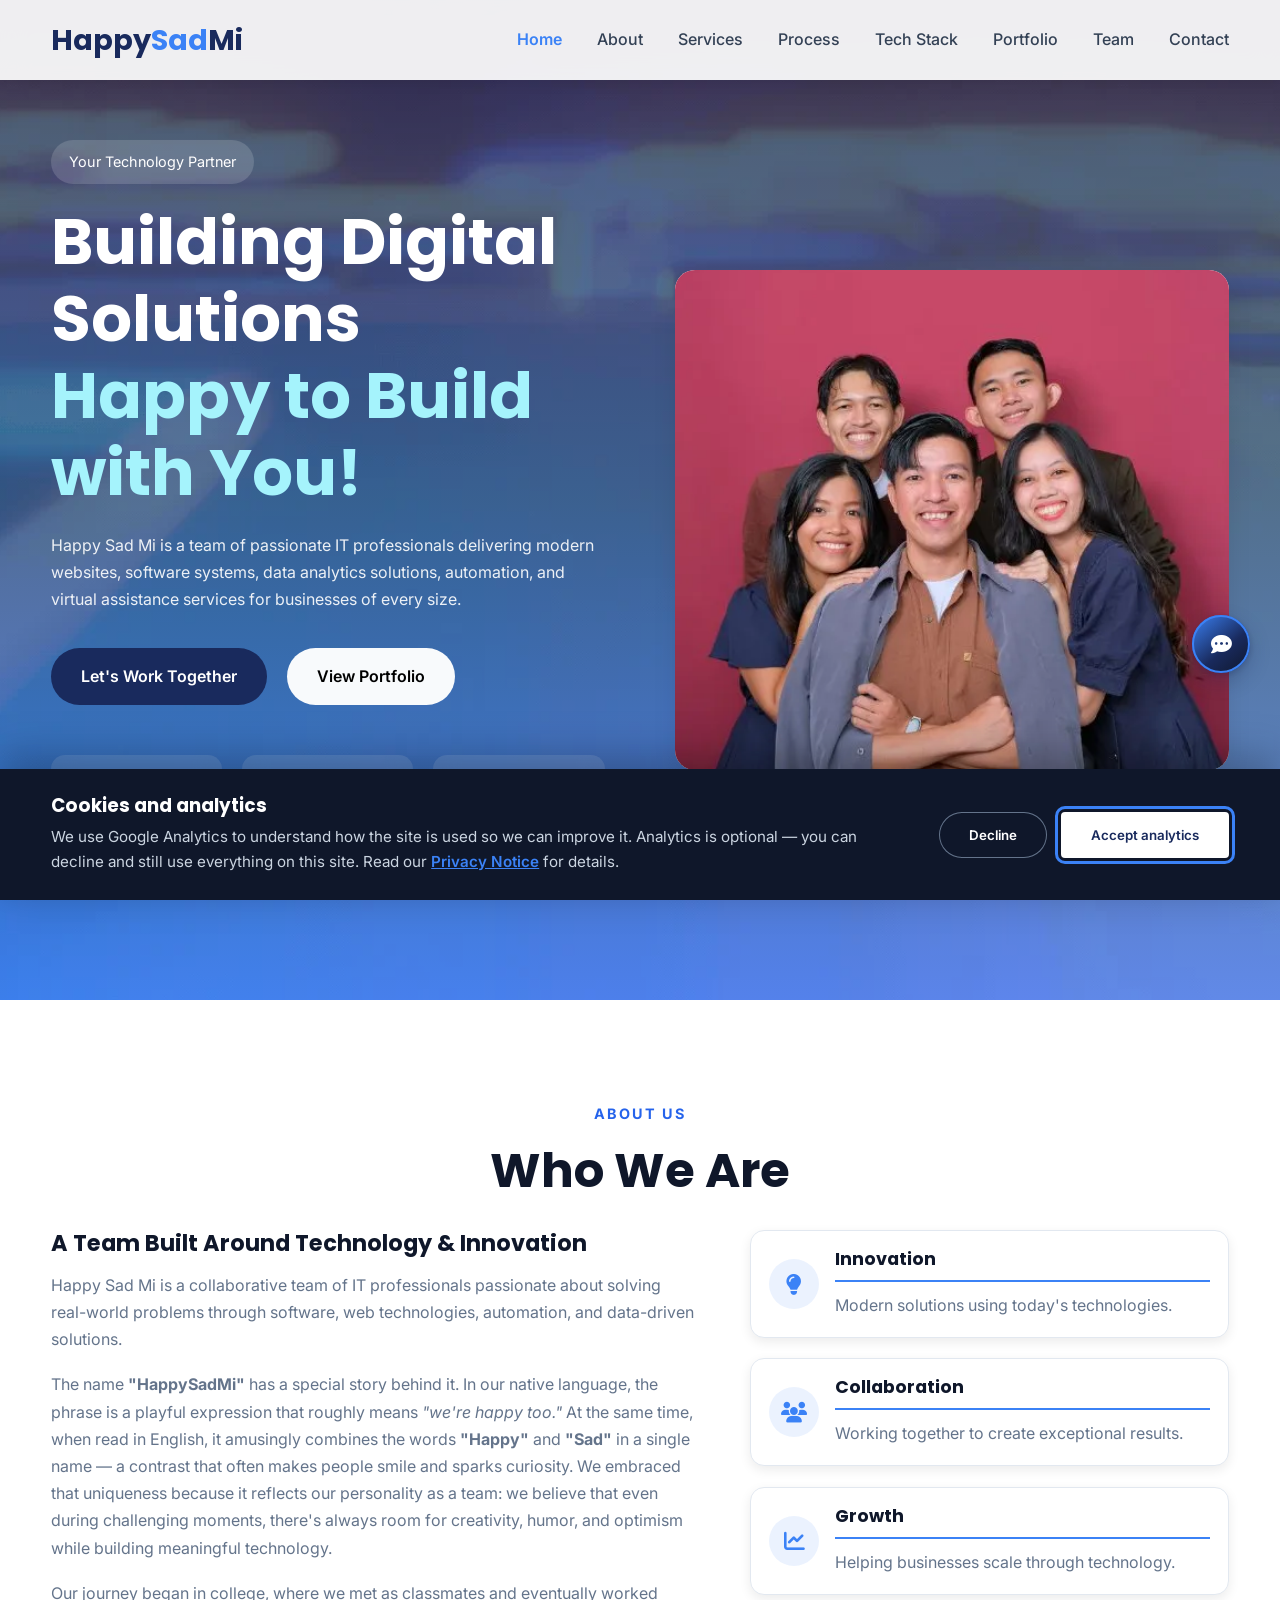
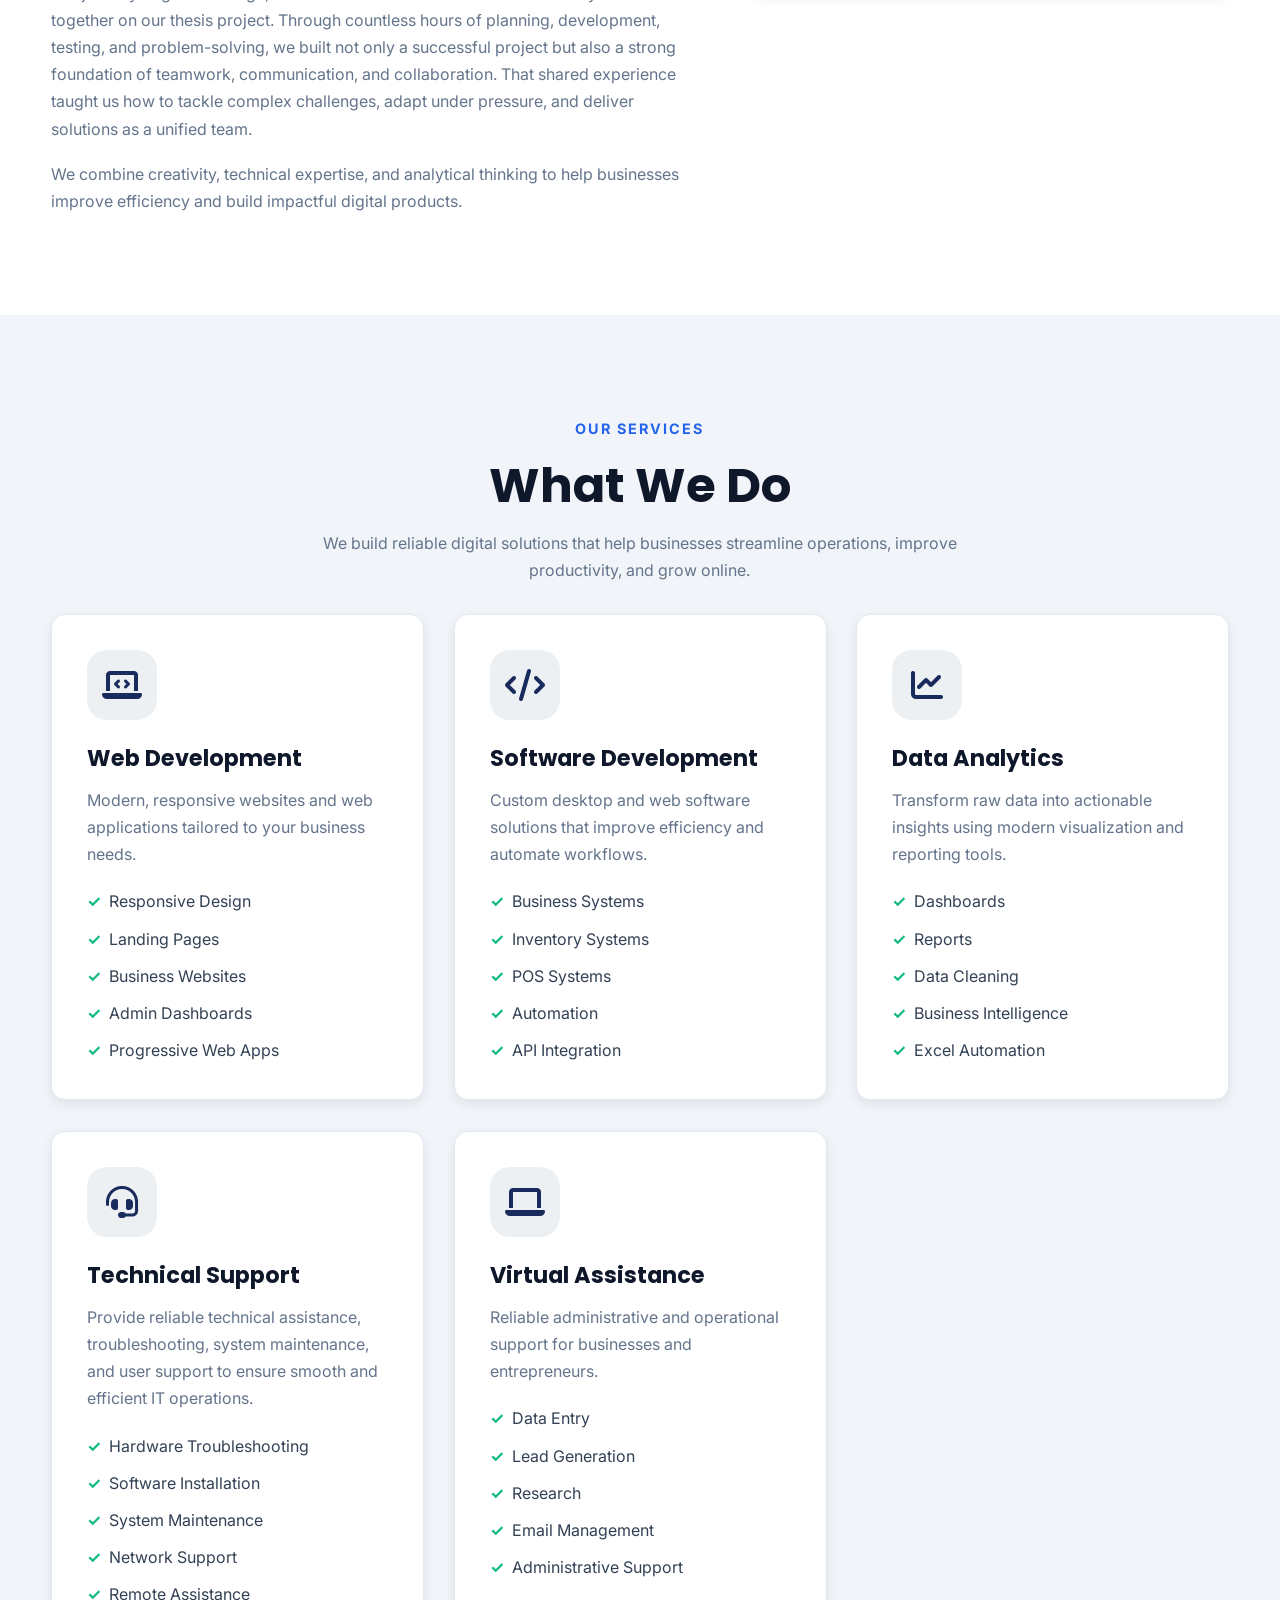
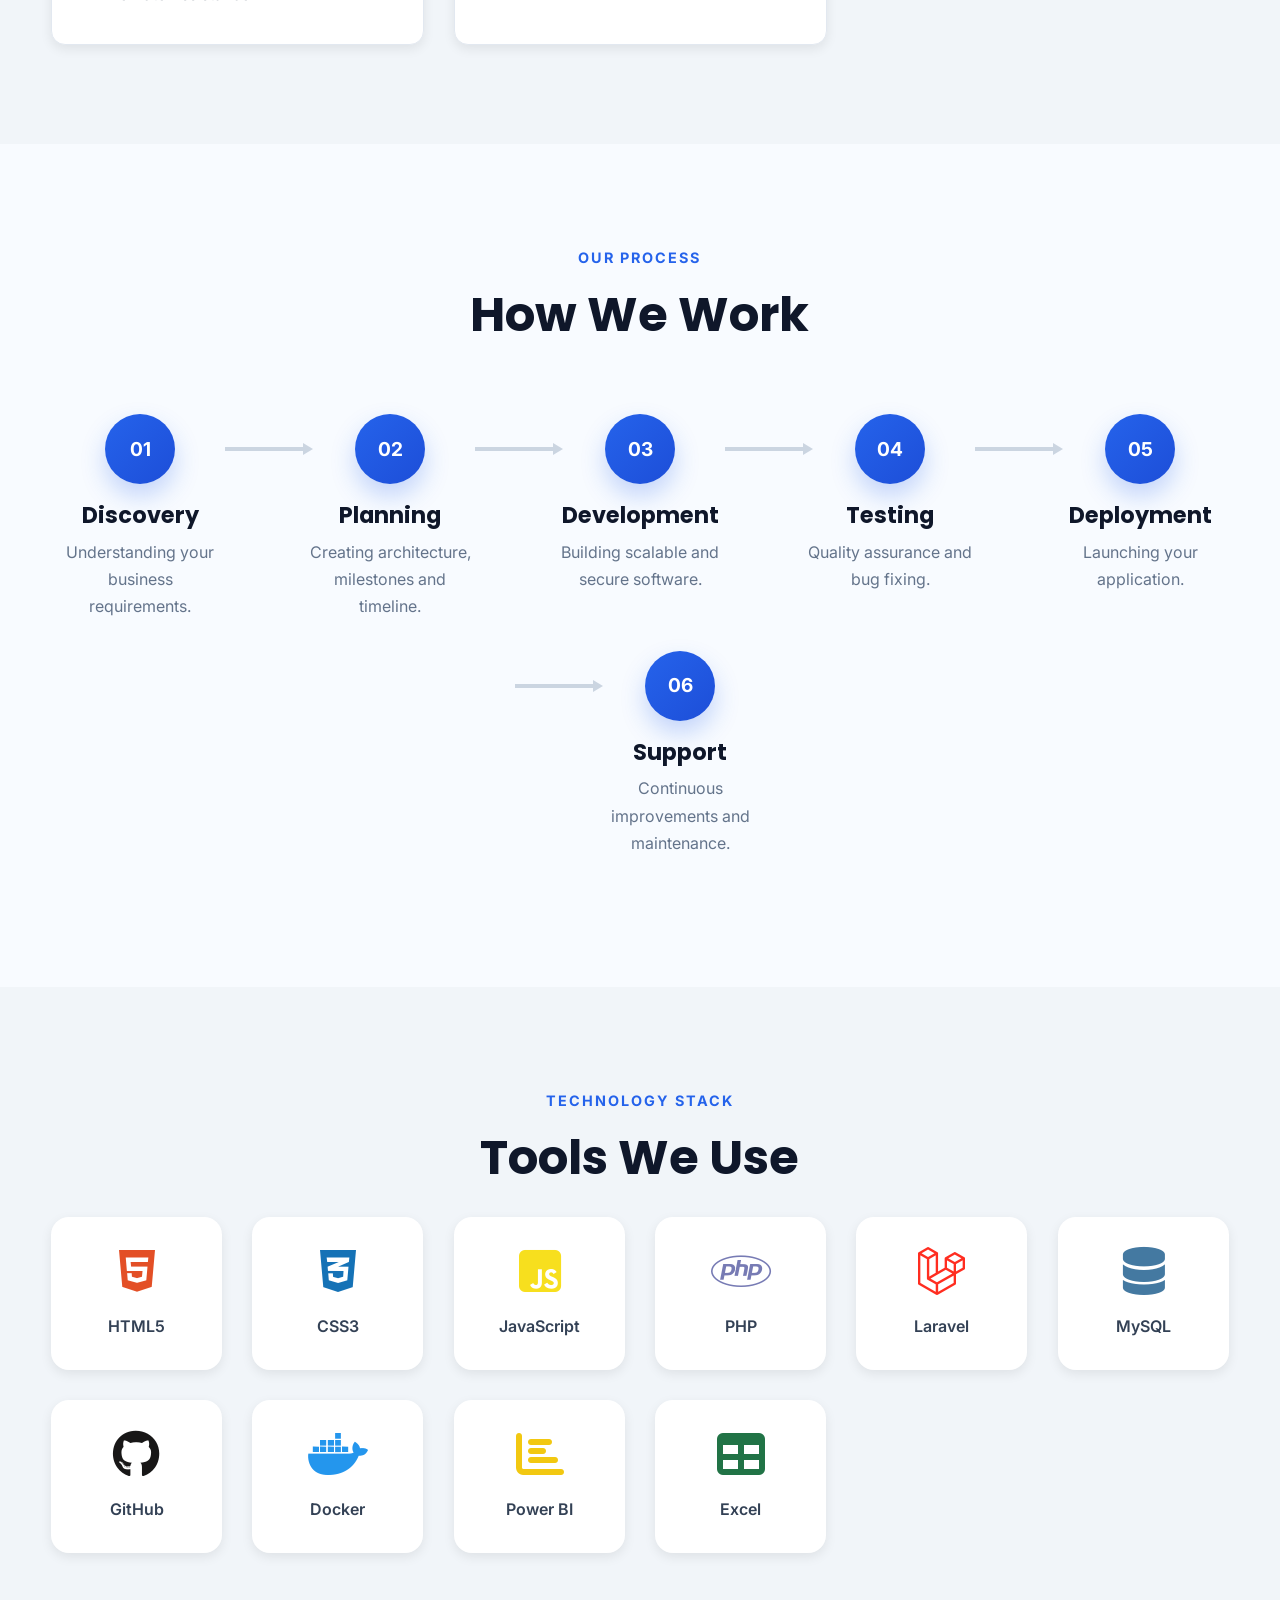
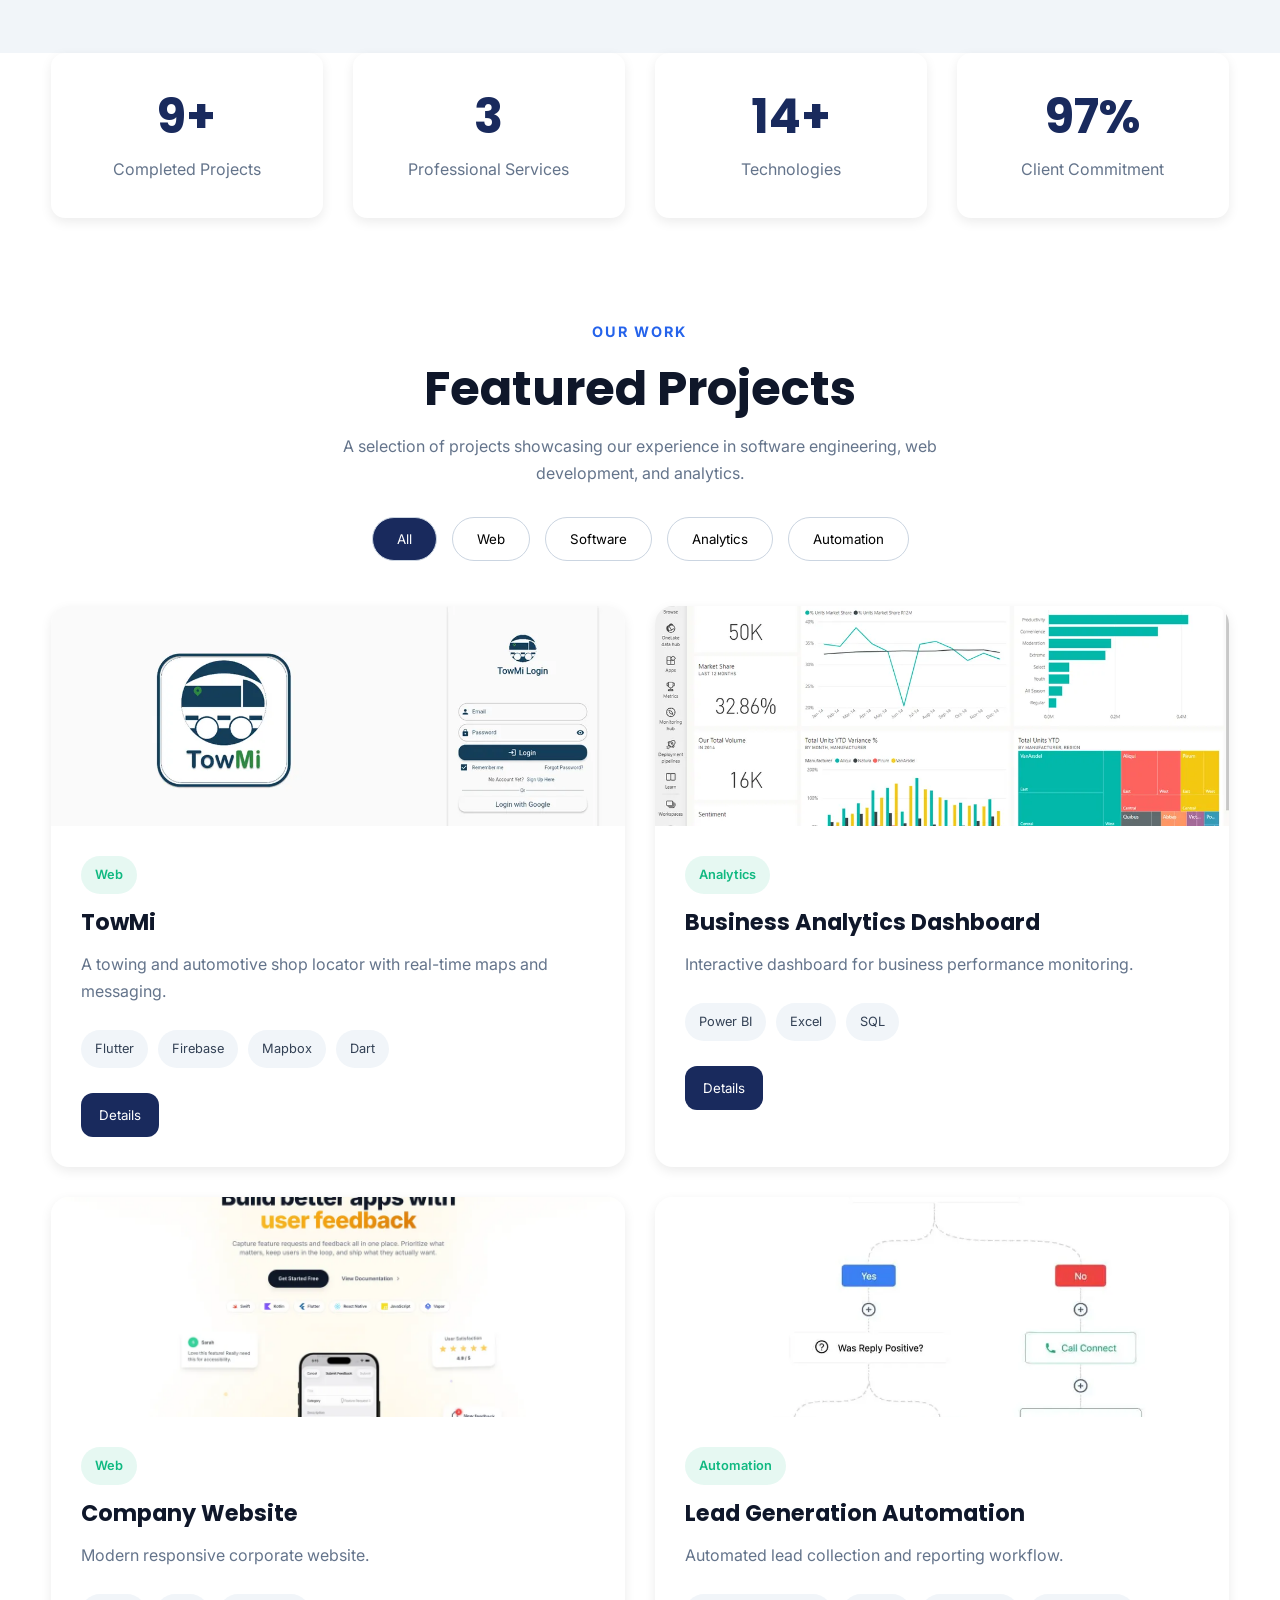
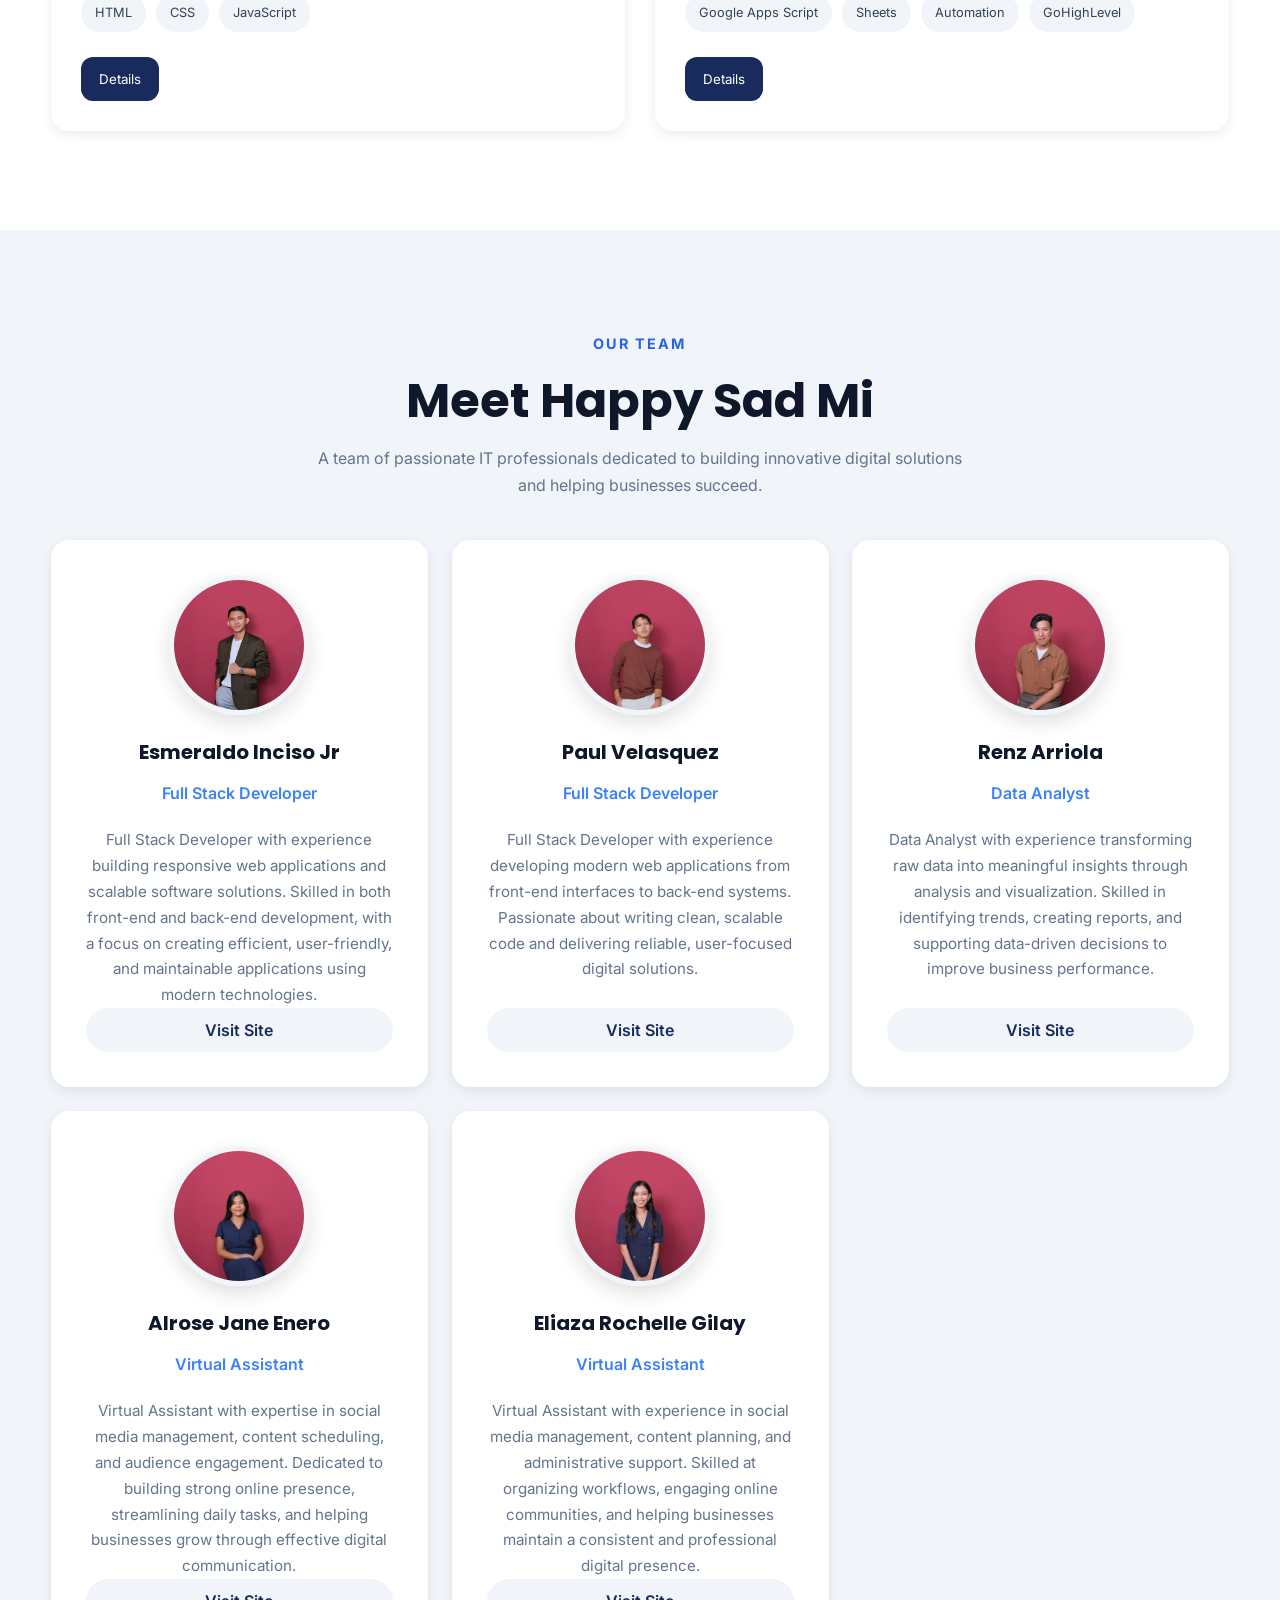
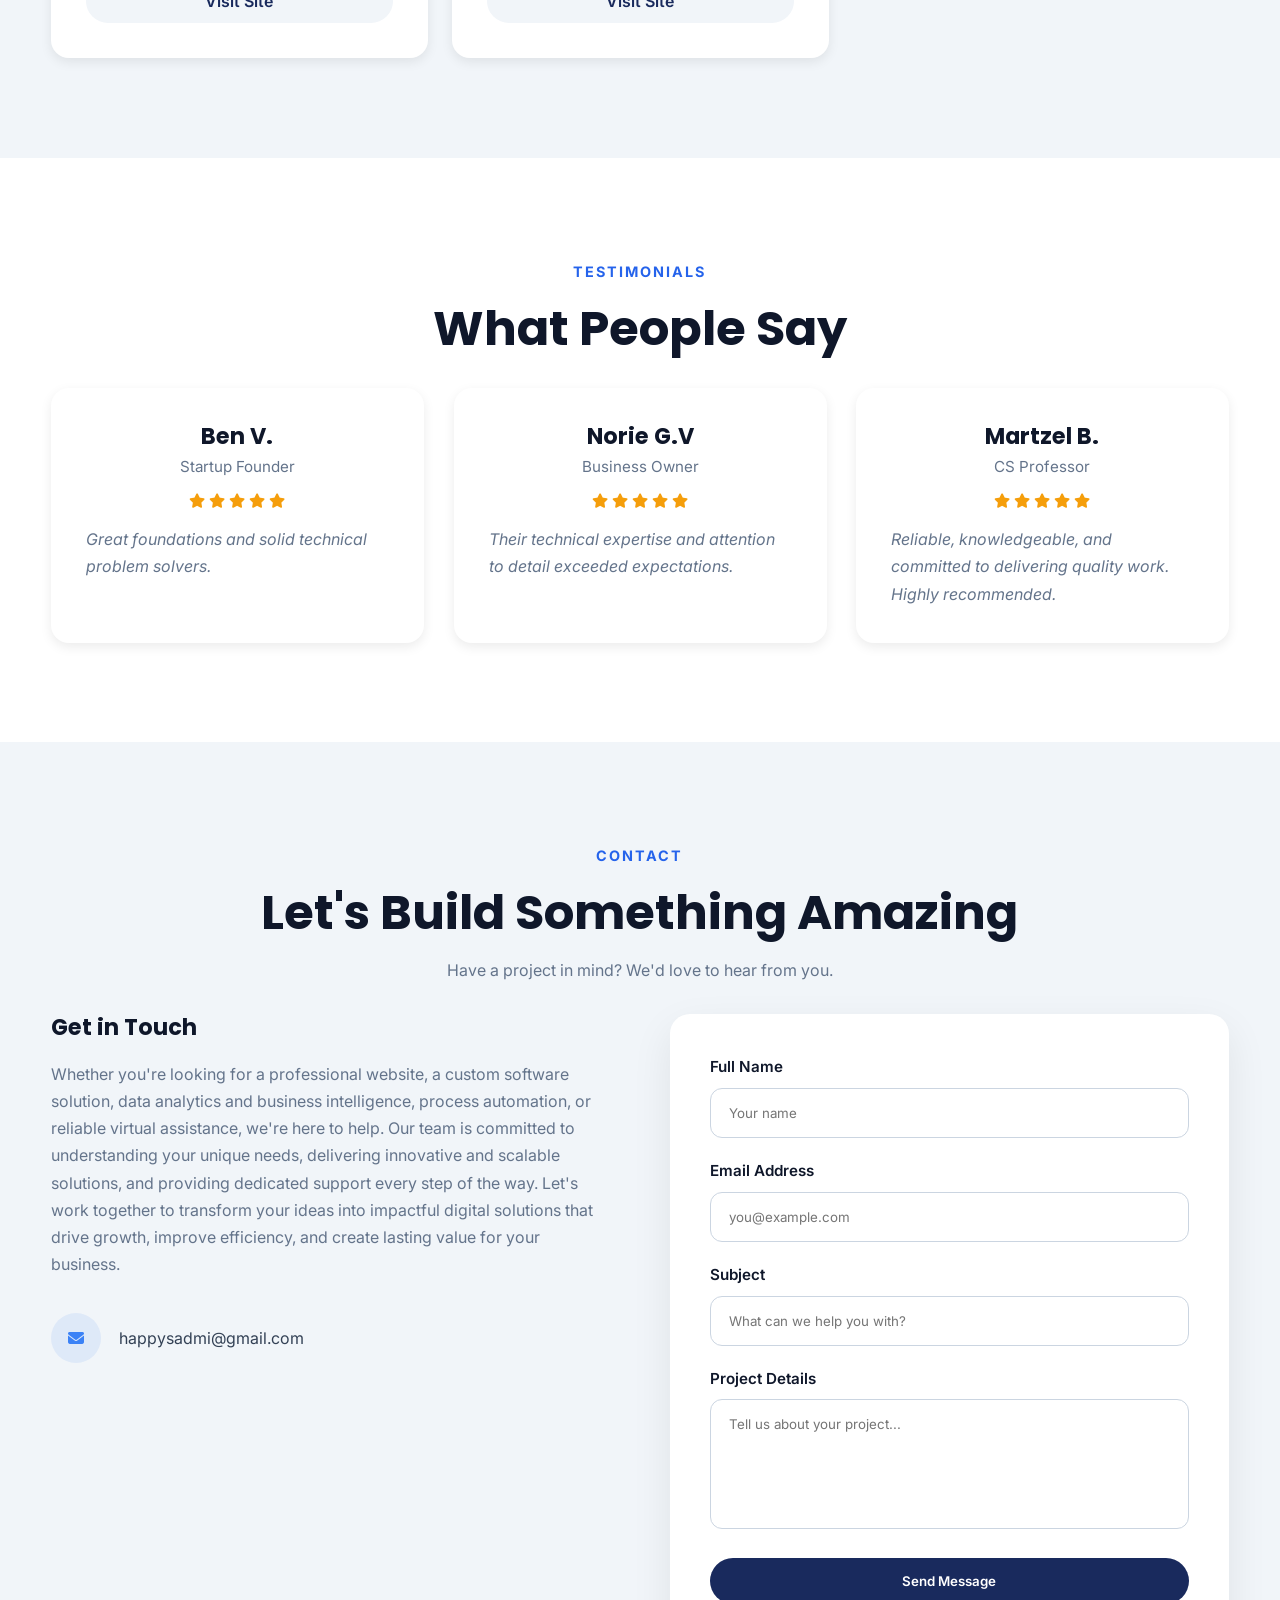
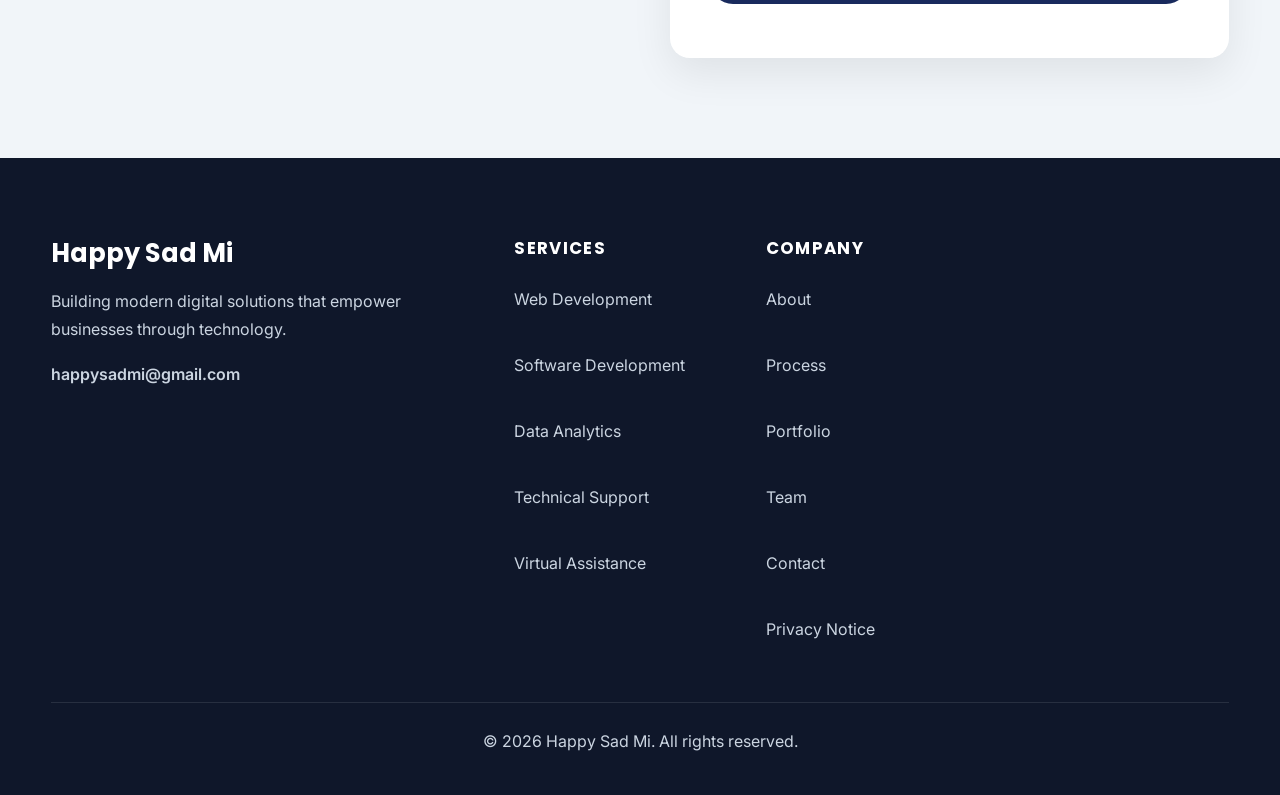
==== commit 279ef327: "Do not make the panel's visibility depend on an animation completing Caught on the live site after t" ====
--- a/index.html
+++ b/index.html
@@ -69,10 +69,10 @@
 
     <!-- CSS -->
 
-    <link rel="stylesheet" href="assets/css/style.css?v=29">
-    <link rel="stylesheet" href="assets/css/components.css?v=29">
-    <link rel="stylesheet" href="assets/css/animations.css?v=29">
-    <link rel="stylesheet" href="assets/css/chat.css?v=29">
+    <link rel="stylesheet" href="assets/css/style.css?v=30">
+    <link rel="stylesheet" href="assets/css/components.css?v=30">
+    <link rel="stylesheet" href="assets/css/animations.css?v=30">
+    <link rel="stylesheet" href="assets/css/chat.css?v=30">
 
     <!-- Icons / PWA -->
 
@@ -1092,14 +1092,14 @@
 
     <!-- ================= JAVASCRIPT ================= -->
 
-    <script src="assets/js/app.js?v=29"></script>
-    <script src="assets/js/animations.js?v=29"></script>
-    <script src="assets/js/consent.js?v=29"></script>
-    <script src="assets/js/portfolio.js?v=29"></script>
-    <script src="assets/js/services.js?v=29"></script>
-    <script src="assets/js/team.js?v=29"></script>
-    <script src="assets/js/testimonials.js?v=29"></script>
-<script src="assets/js/chat.js?v=29" defer></script>
+    <script src="assets/js/app.js?v=30"></script>
+    <script src="assets/js/animations.js?v=30"></script>
+    <script src="assets/js/consent.js?v=30"></script>
+    <script src="assets/js/portfolio.js?v=30"></script>
+    <script src="assets/js/services.js?v=30"></script>
+    <script src="assets/js/team.js?v=30"></script>
+    <script src="assets/js/testimonials.js?v=30"></script>
+<script src="assets/js/chat.js?v=30" defer></script>
 
 </body>
 
--- a/assets/css/chat.css
+++ b/assets/css/chat.css
@@ -64,9 +64,7 @@
     cursor:pointer;
 
     transition:transform .28s cubic-bezier(.34,1.56,.64,1),
-               box-shadow .28s ease,
-               opacity .2s ease,
-               visibility .2s;
+               box-shadow .28s ease;
 
 }
 
@@ -158,16 +156,21 @@
     /* Opens from the launcher's corner. */
     transform-origin:bottom right;
 
-    transform:scale(.9) translateY(14px);
-
-    opacity:0;
-
-    /* visibility must flip instantly on open and be delayed on close, so
-       focus() lands on a focusable element. */
-    visibility:hidden;
-
-    transition:opacity .22s ease, transform .28s cubic-bezier(.34,1.4,.64,1),
-               visibility 0s linear .22s;
+    /* The OPEN state is the plain, visible default.
+
+       This is deliberate. An earlier version kept the panel permanently at
+       opacity:0 / visibility:hidden and relied on a transition to reach the
+       visible state. If no frame is ever painted -- which is exactly what
+       happened on the live site -- the transition never advances and the
+       panel stayed at opacity 0 while aria-expanded said otherwise: the
+       launcher vanished and left nothing behind.
+
+       Closing is therefore display:none via [hidden], and the entrance is an
+       animation with no fill-mode, so a stalled animation degrades to
+       "visible but static" rather than "invisible". */
+    opacity:1;
+
+    transform:none;
 
 }
 
@@ -179,14 +182,15 @@
 
 .chat-panel.is-open{
 
-    transform:scale(1) translateY(0);
-
-    opacity:1;
-
-    visibility:visible;
-
-    transition:opacity .22s ease, transform .28s cubic-bezier(.34,1.4,.64,1),
-               visibility 0s linear 0s;
+    animation:chatPop .3s cubic-bezier(.34,1.4,.64,1);
+
+}
+
+@keyframes chatPop{
+
+    from{opacity:0;transform:scale(.9) translateY(14px)}
+
+    to{opacity:1;transform:scale(1) translateY(0)}
 
 }
 
@@ -966,6 +970,12 @@
 
     }
 
+    .chat-panel.is-open{
+
+        animation:none;
+
+    }
+
     .chat-launcher:hover,
     .chat-send:hover:not(:disabled){
 
